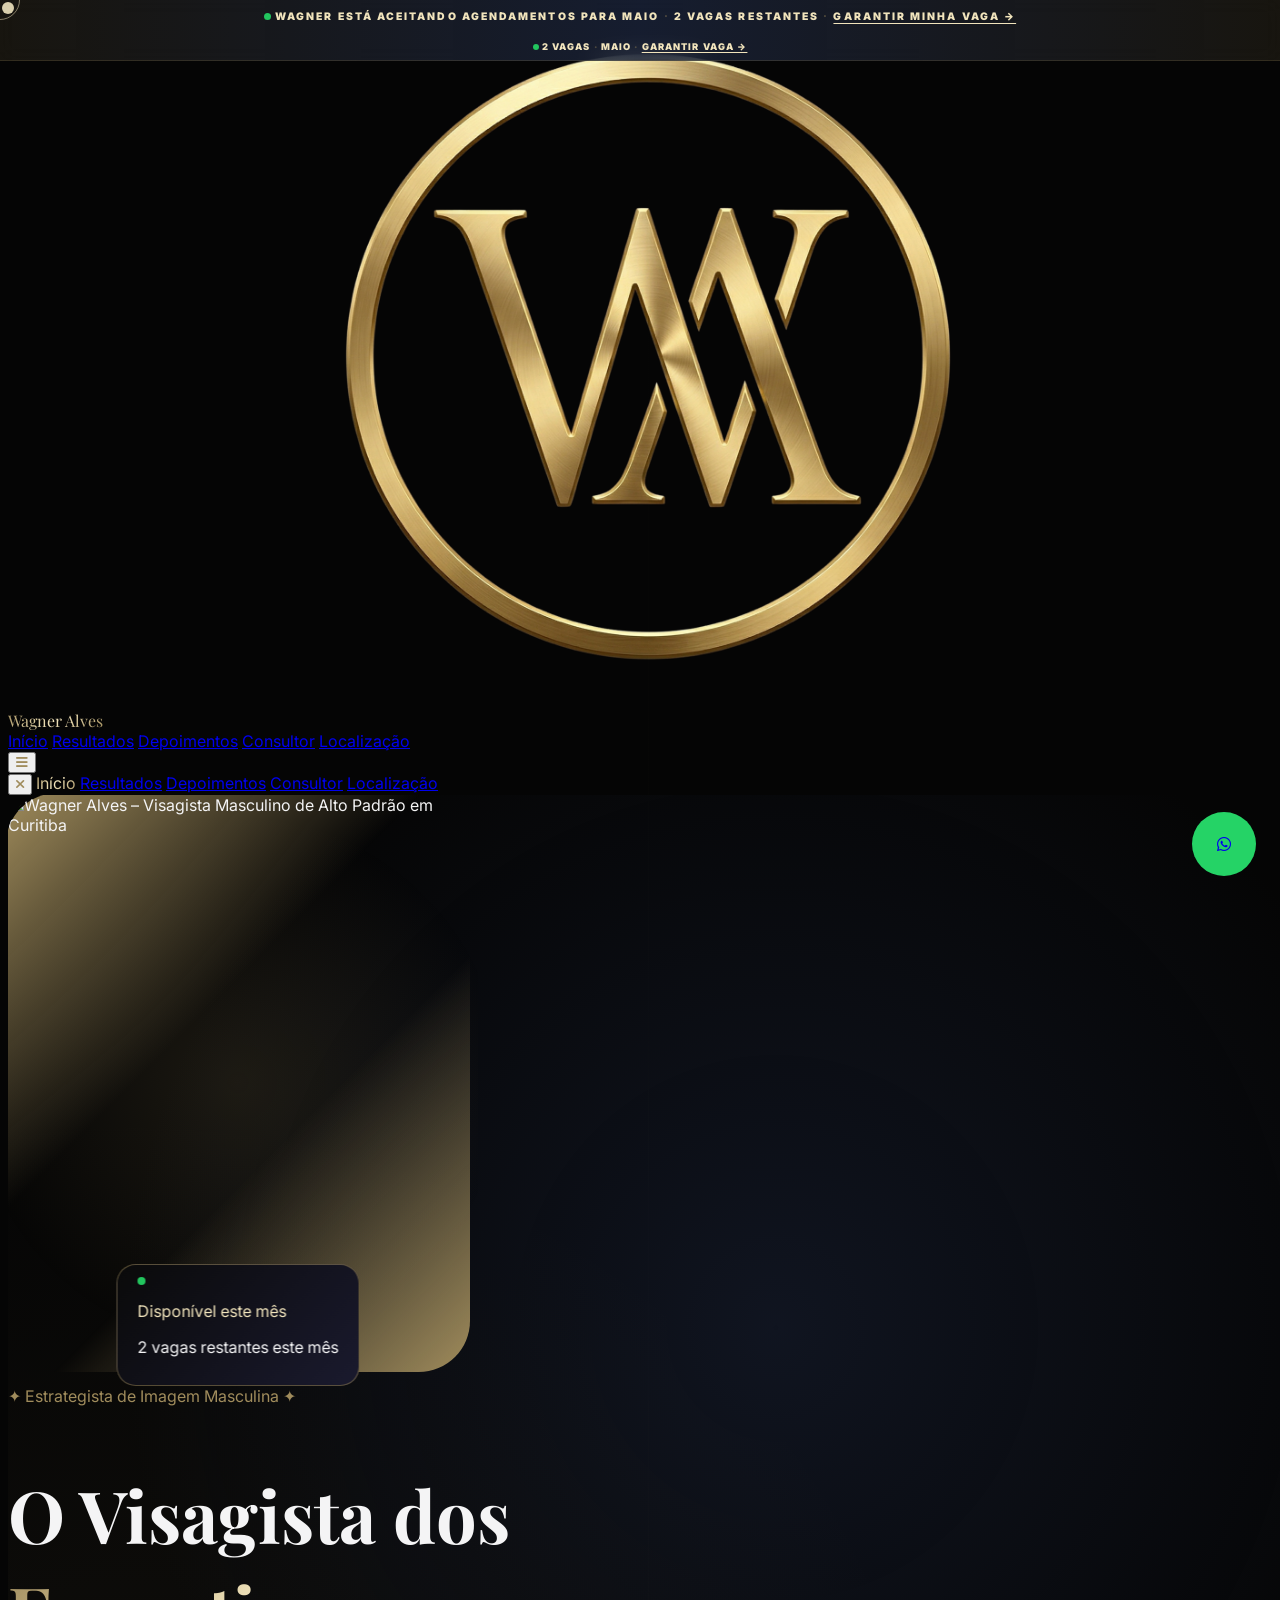
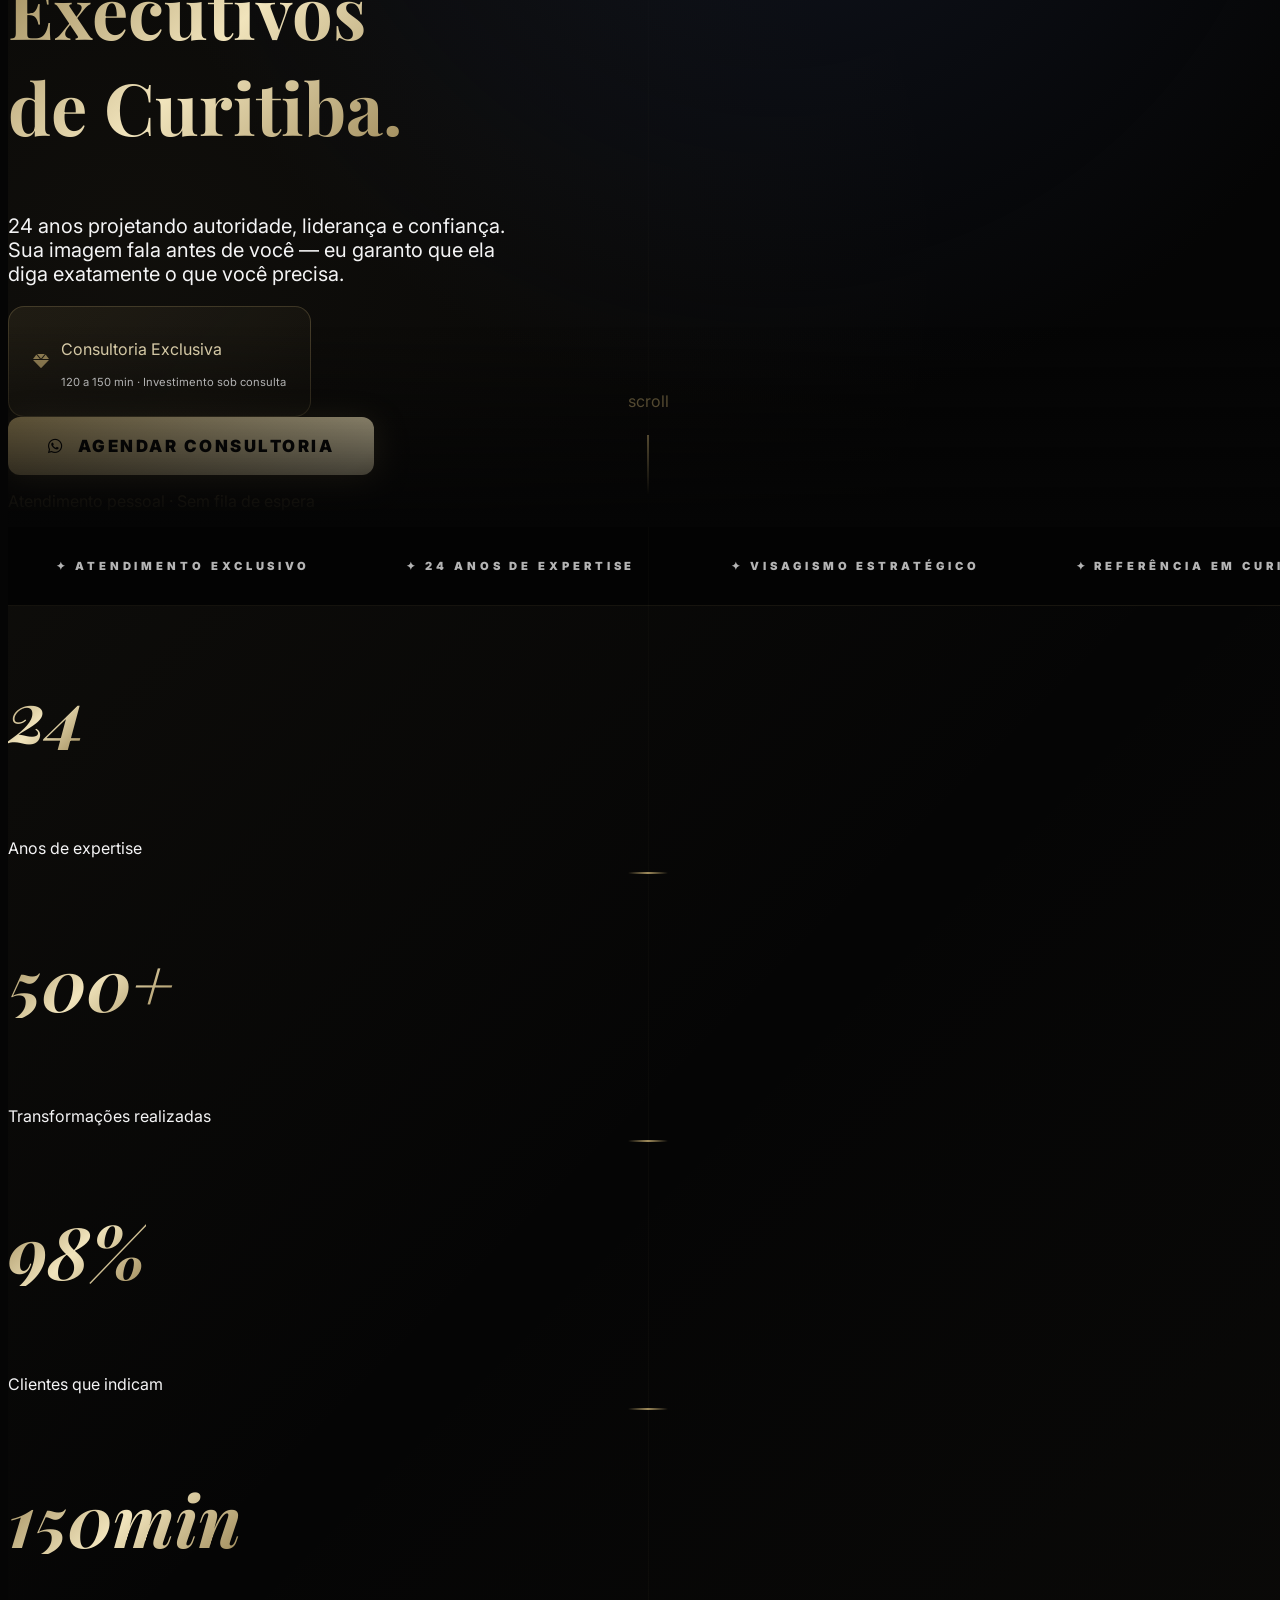
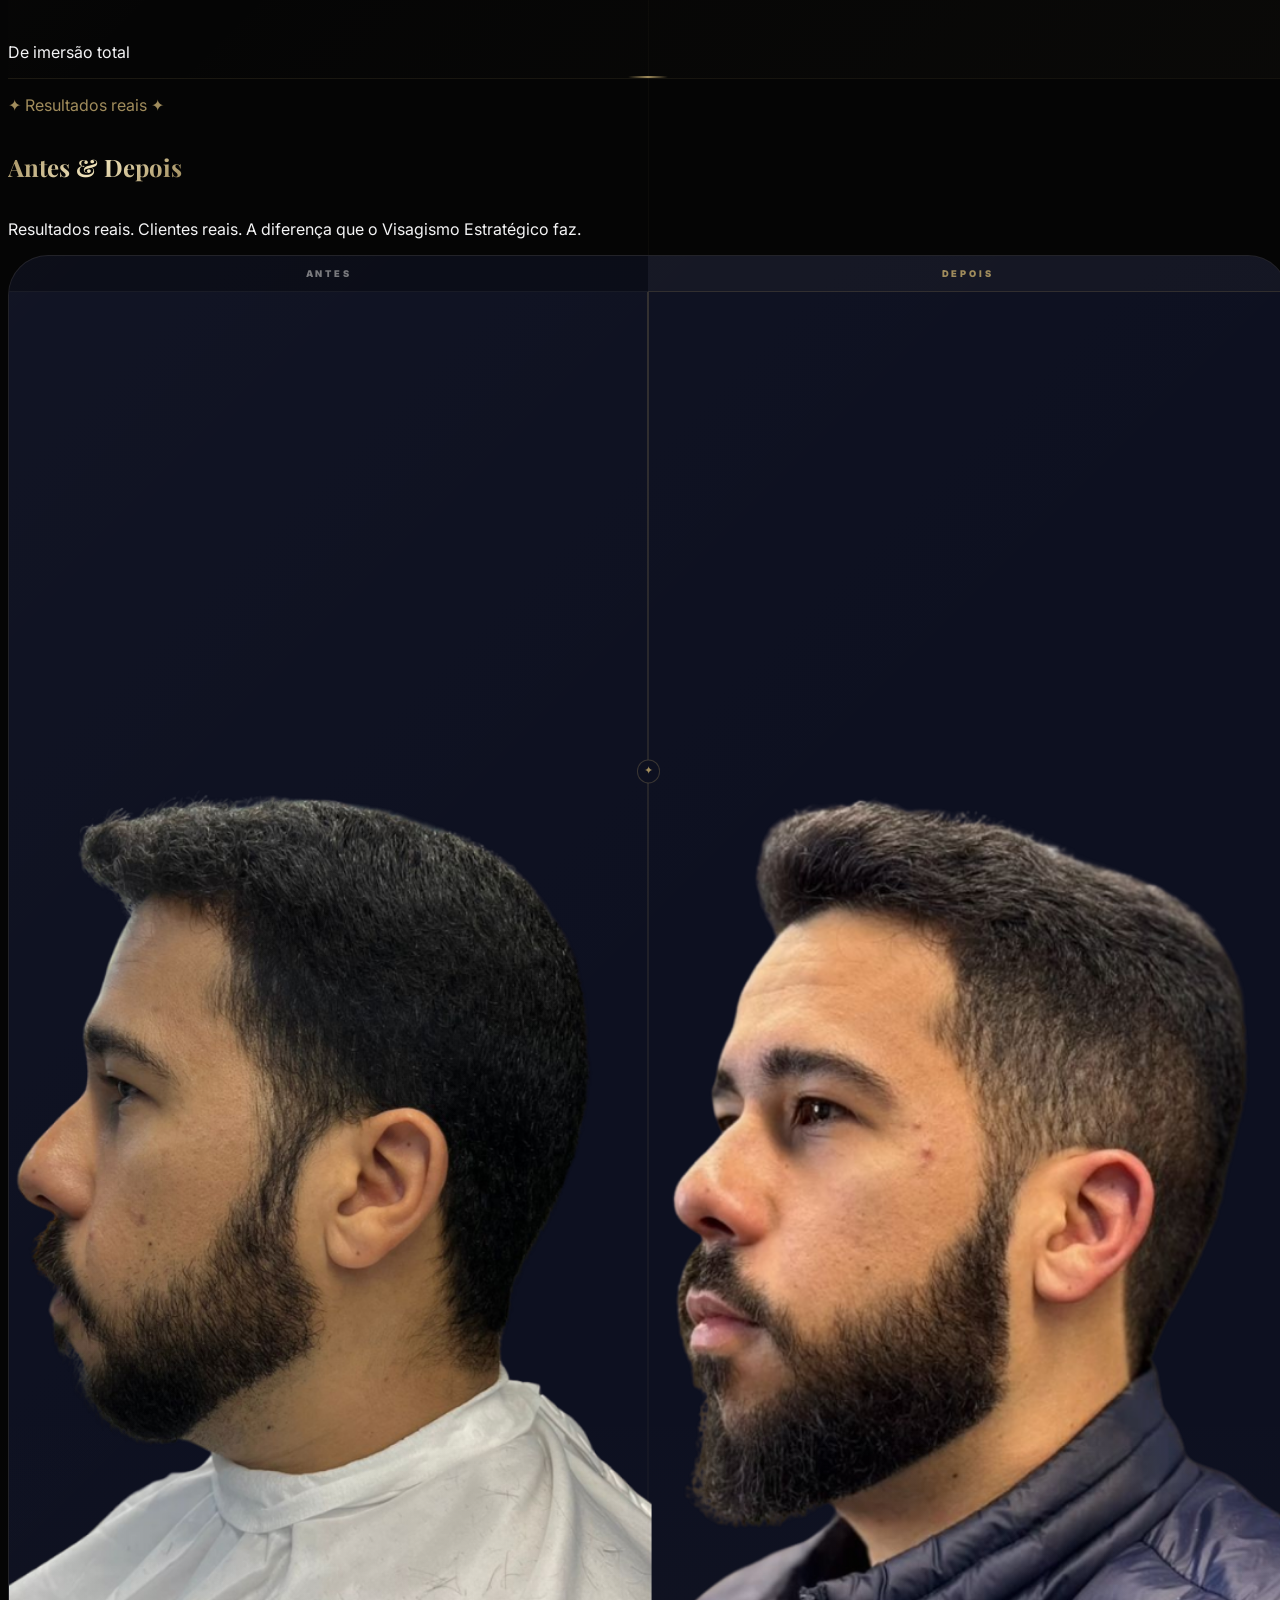
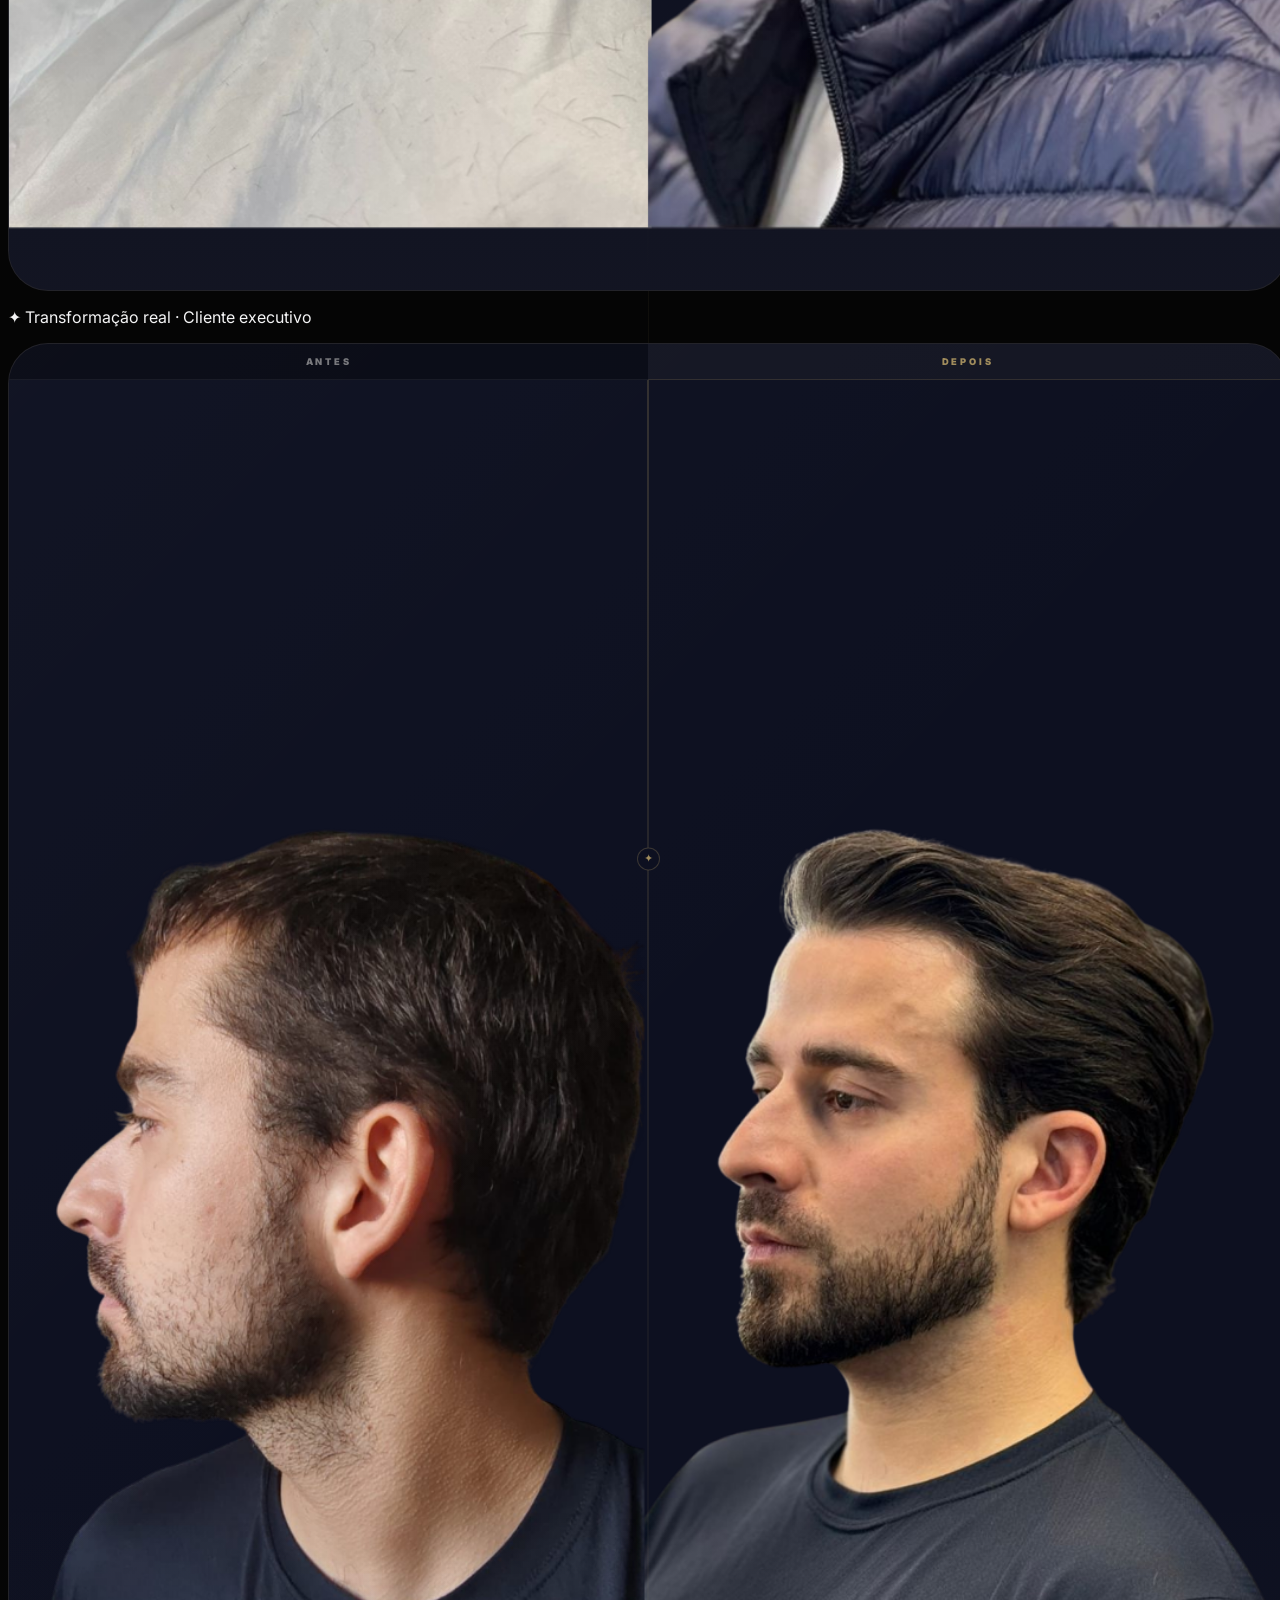
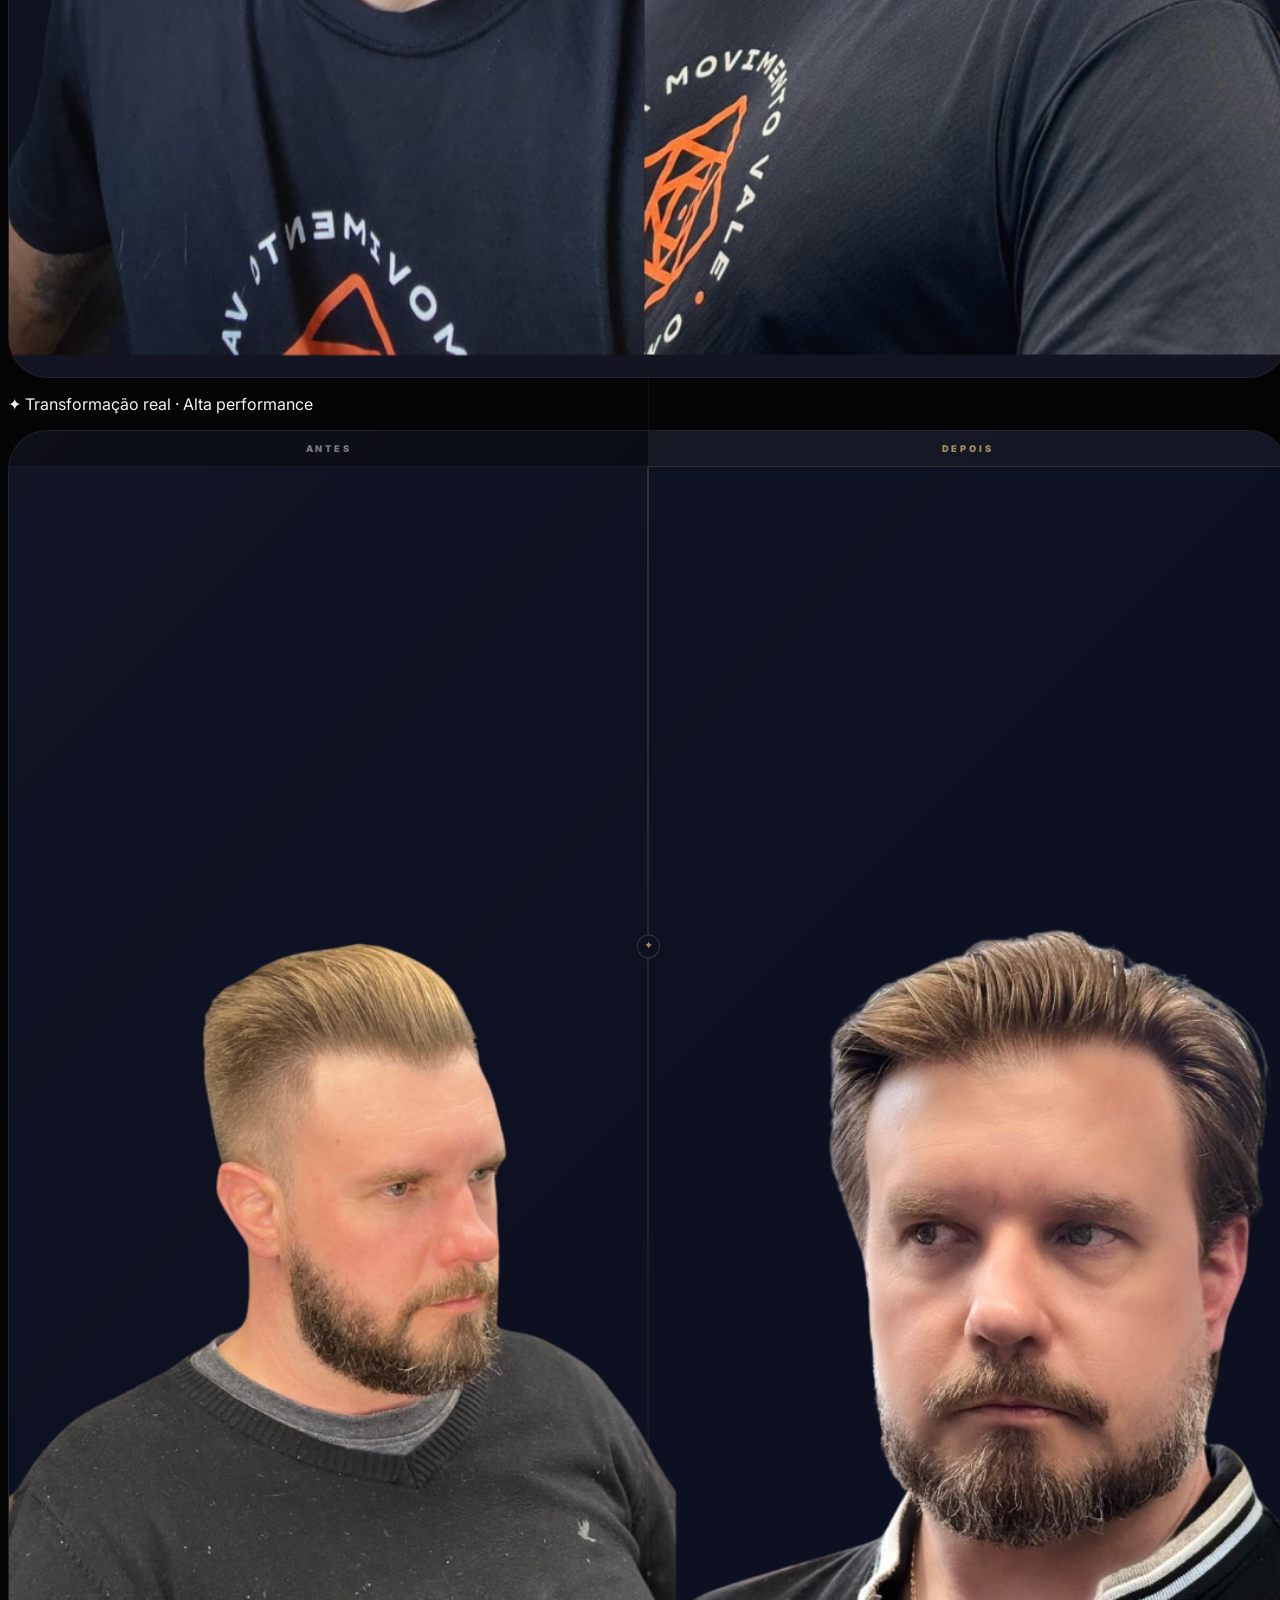
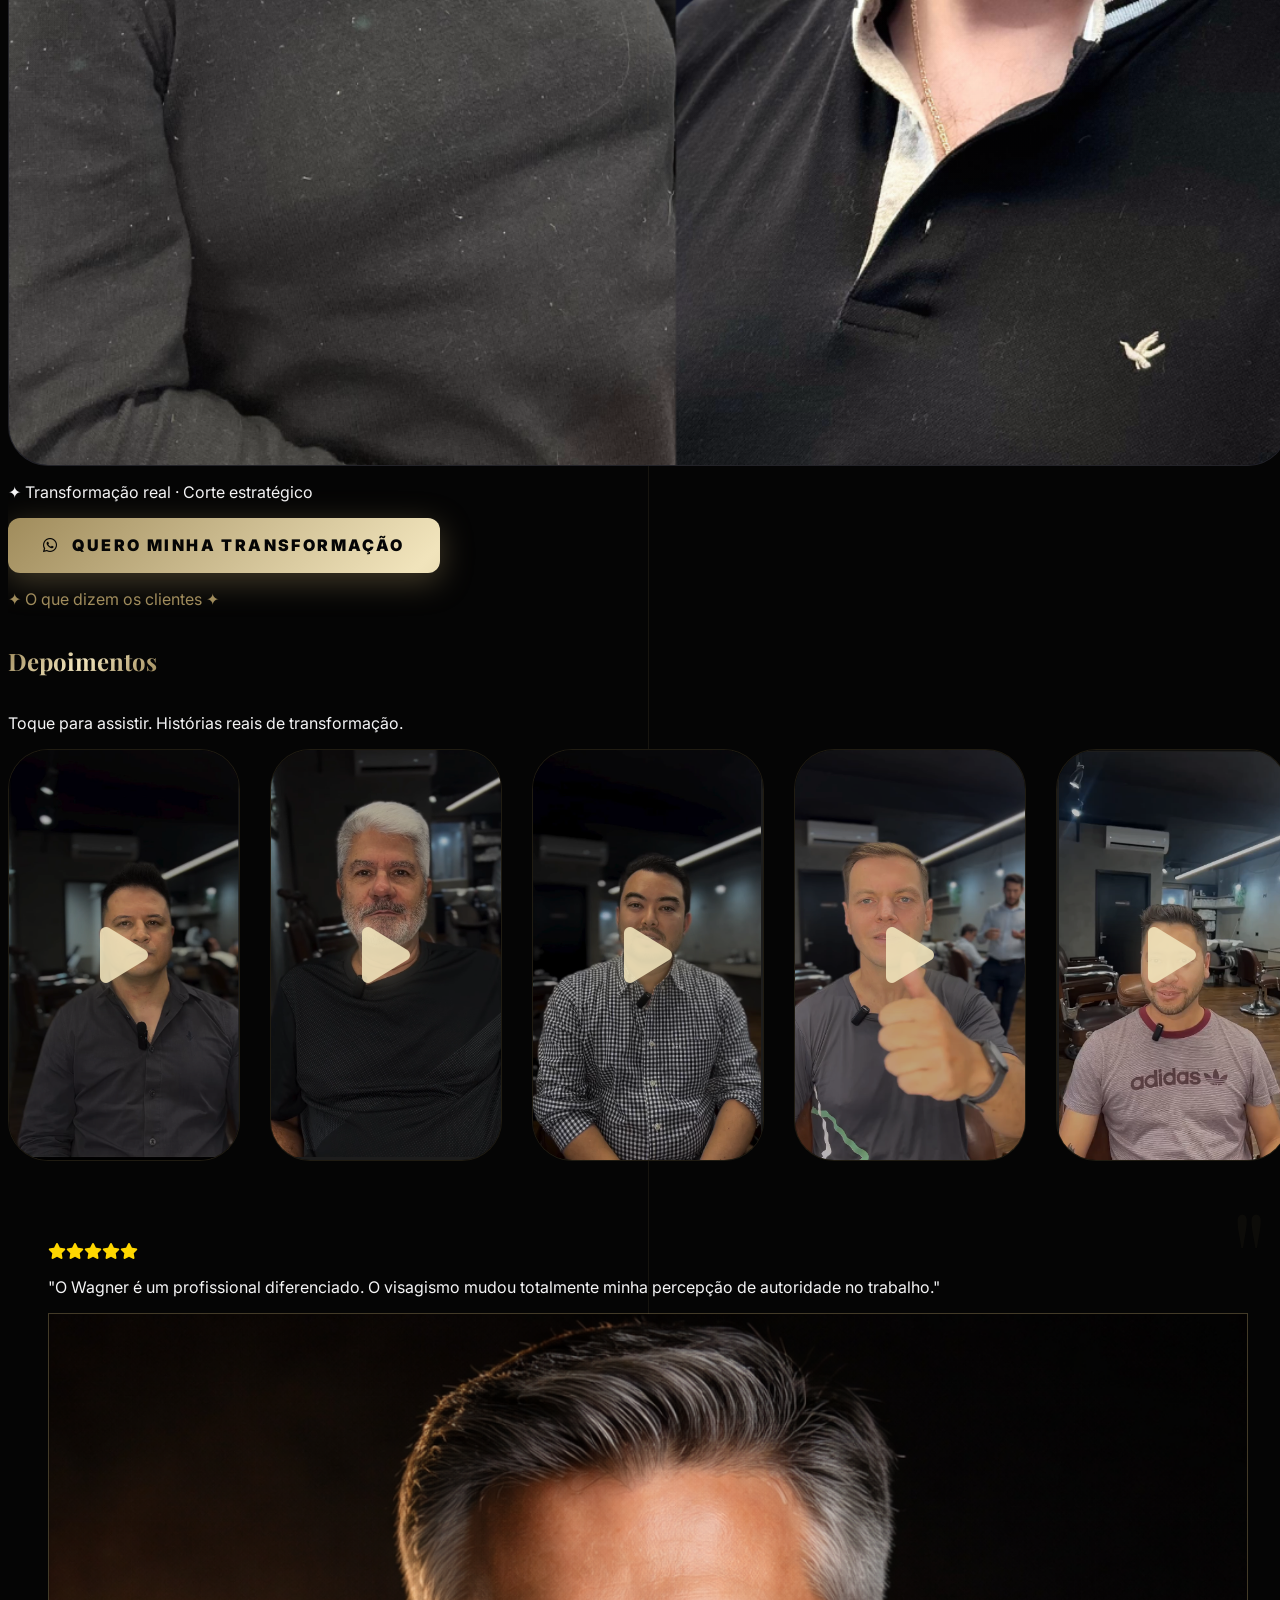
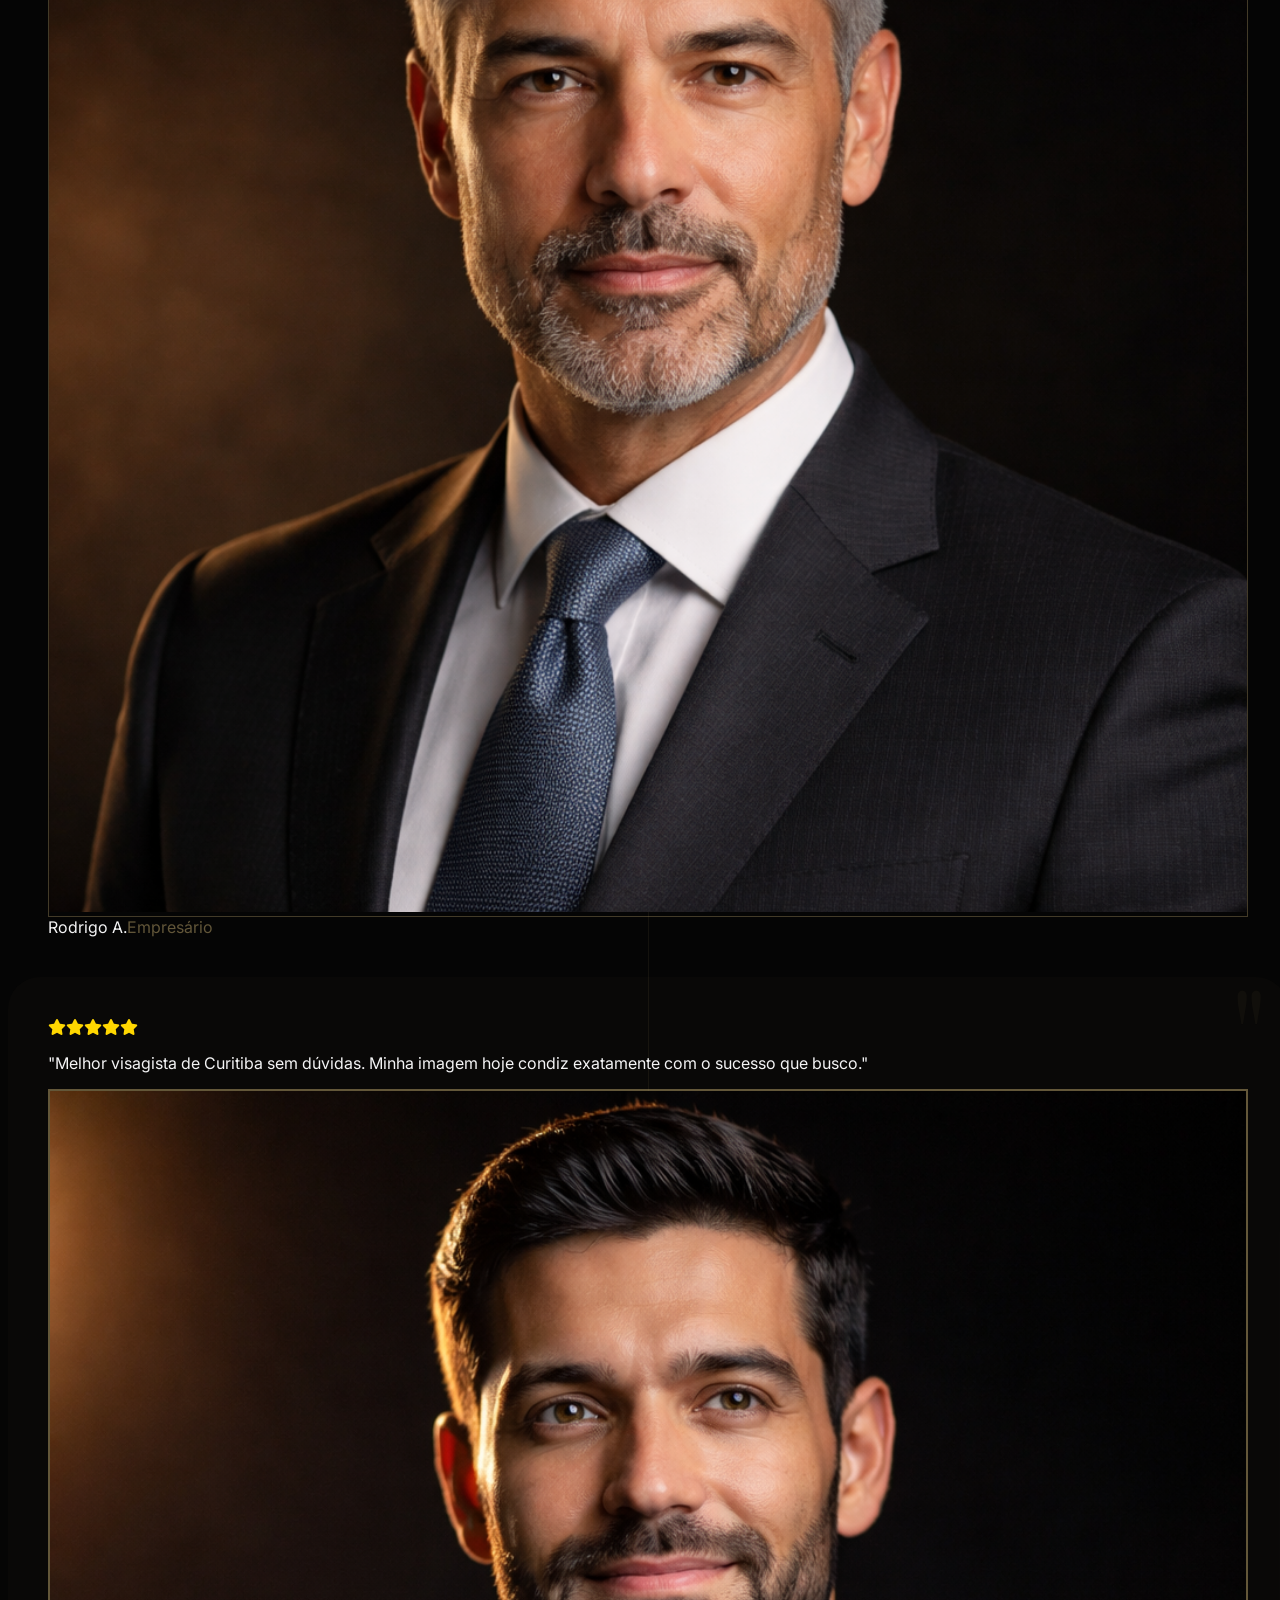
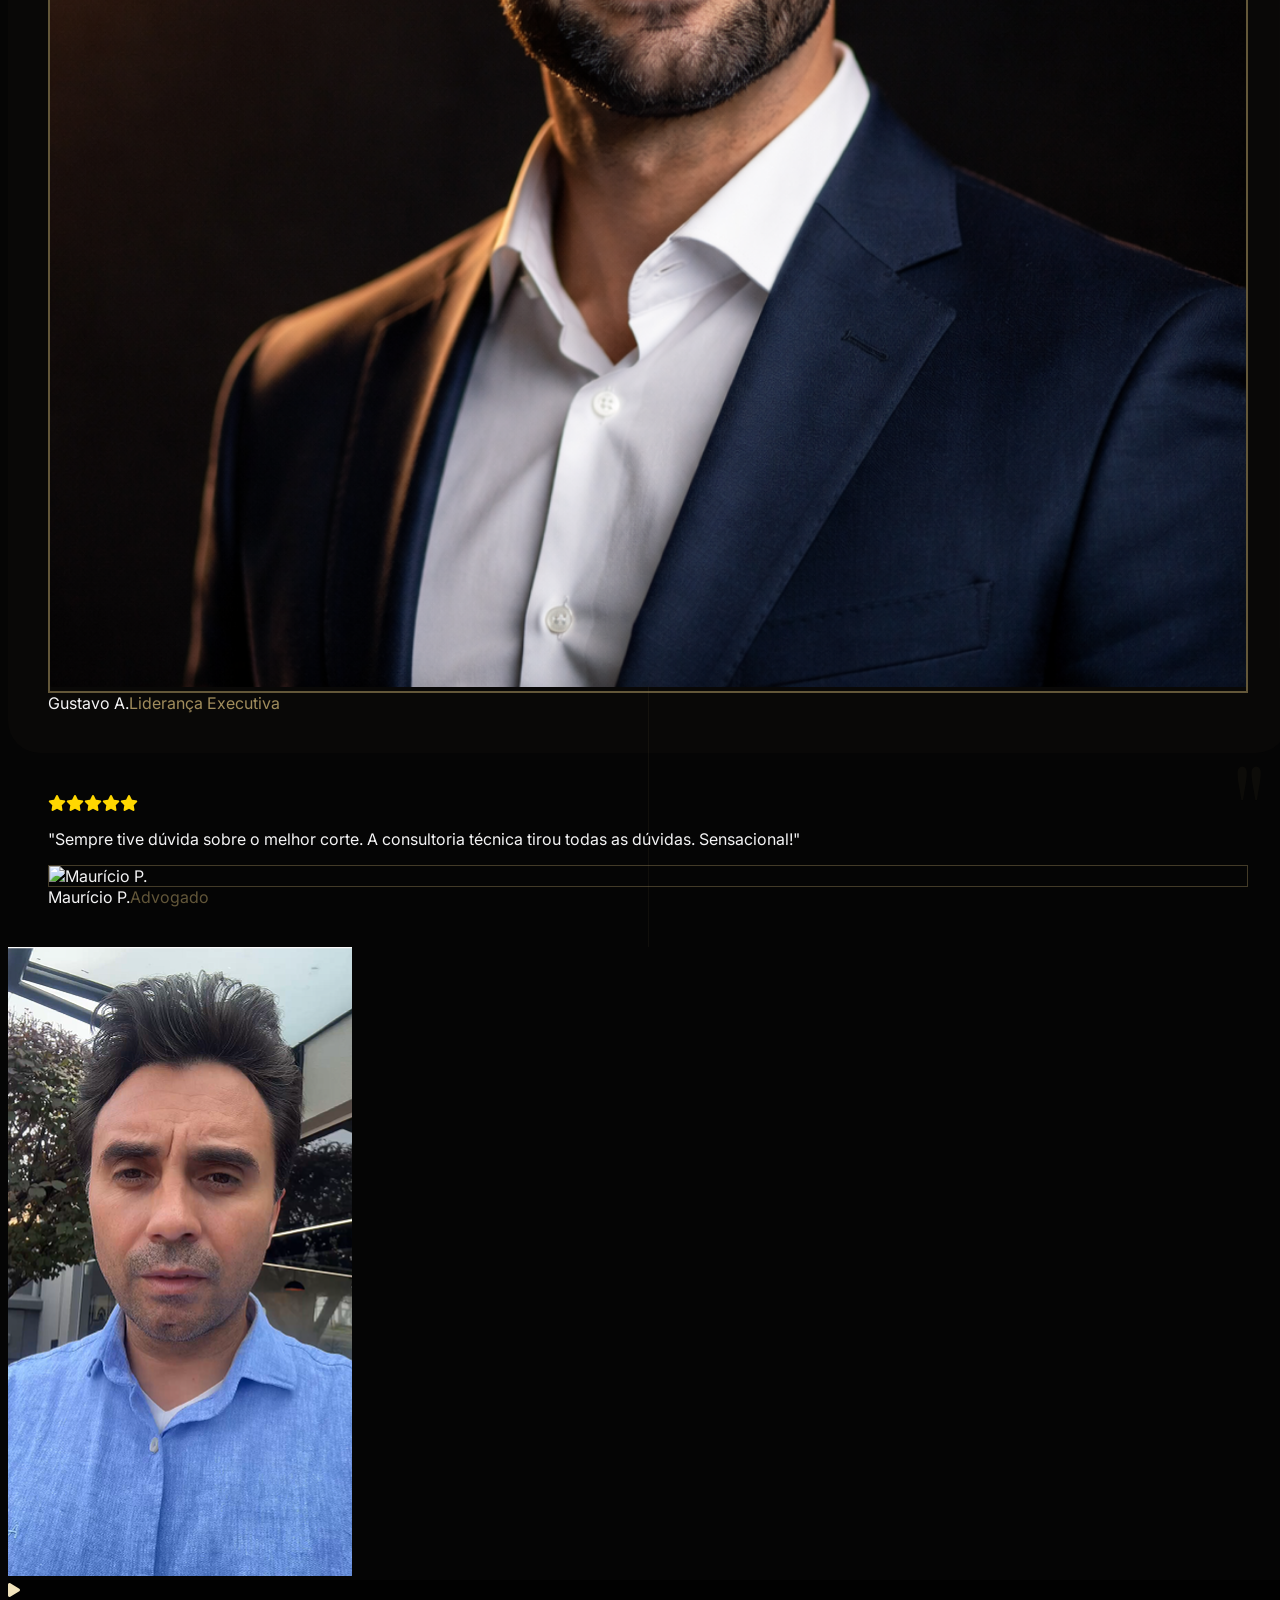
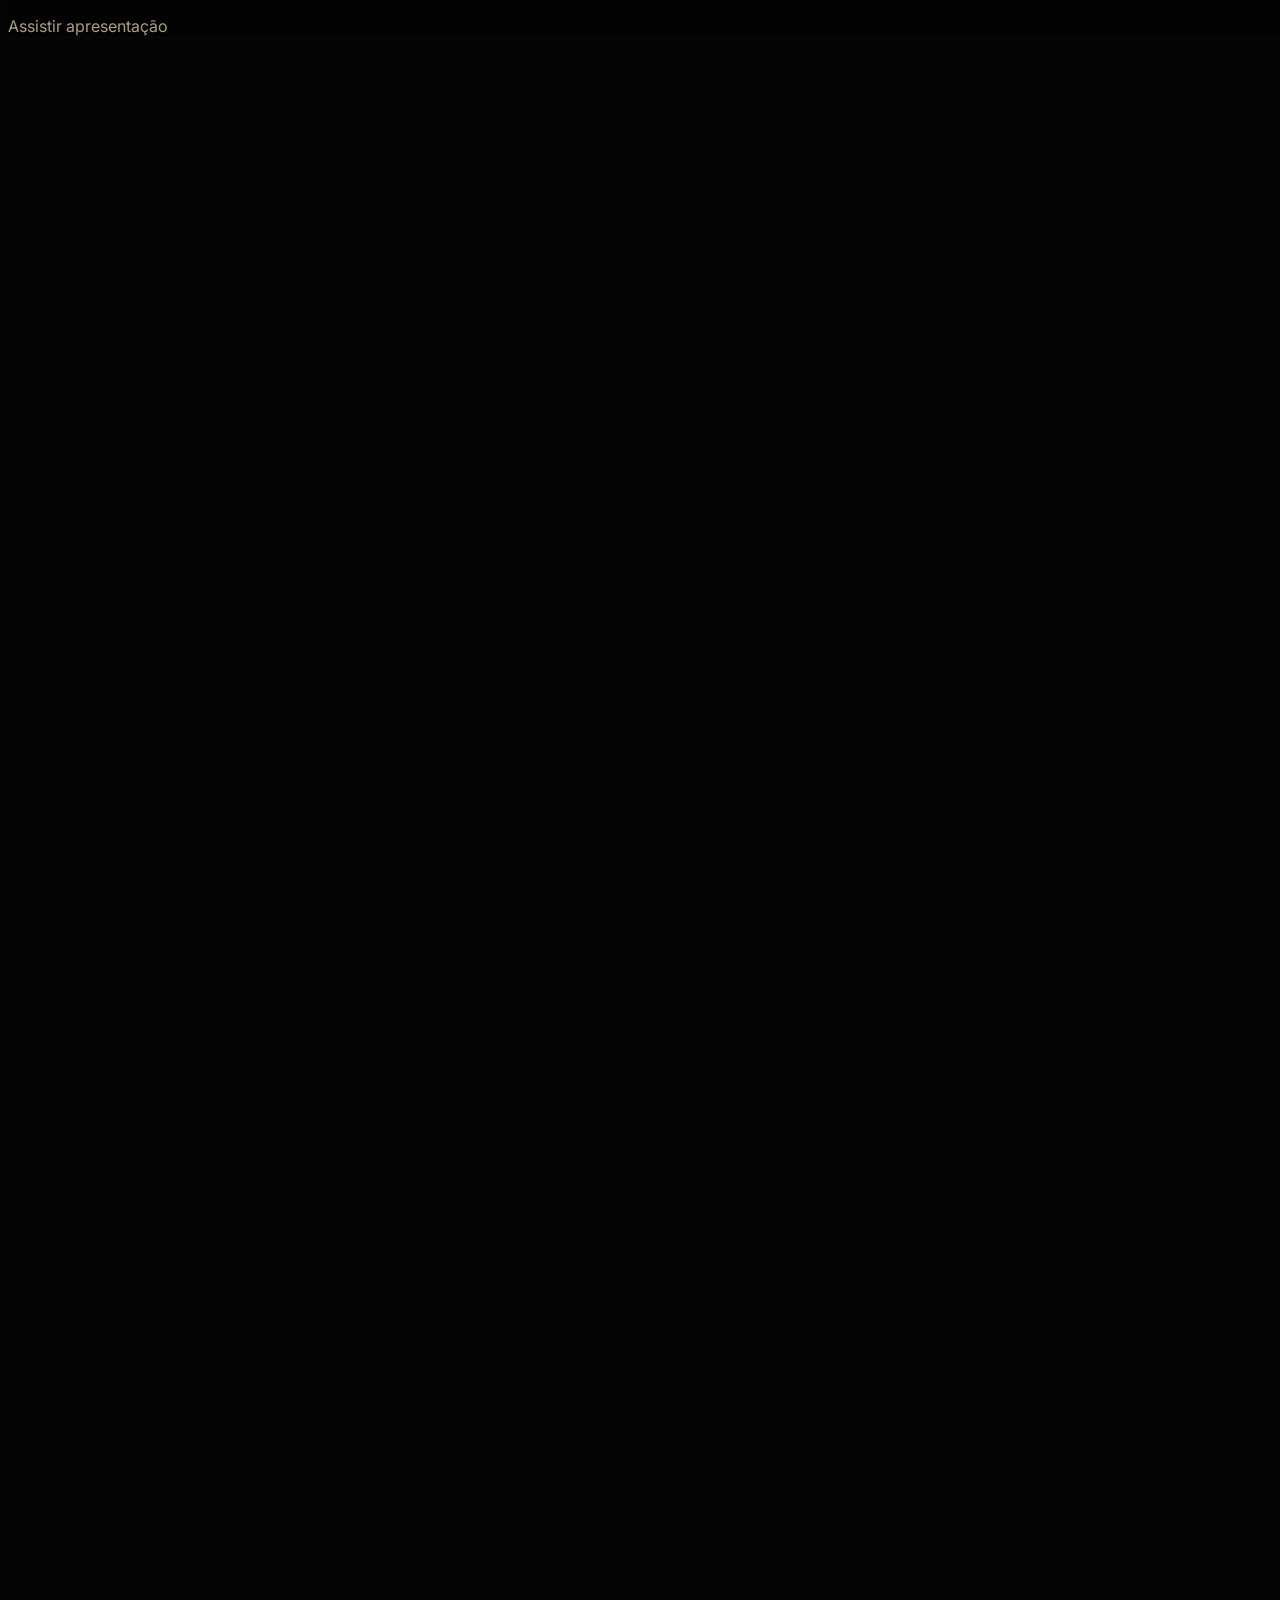
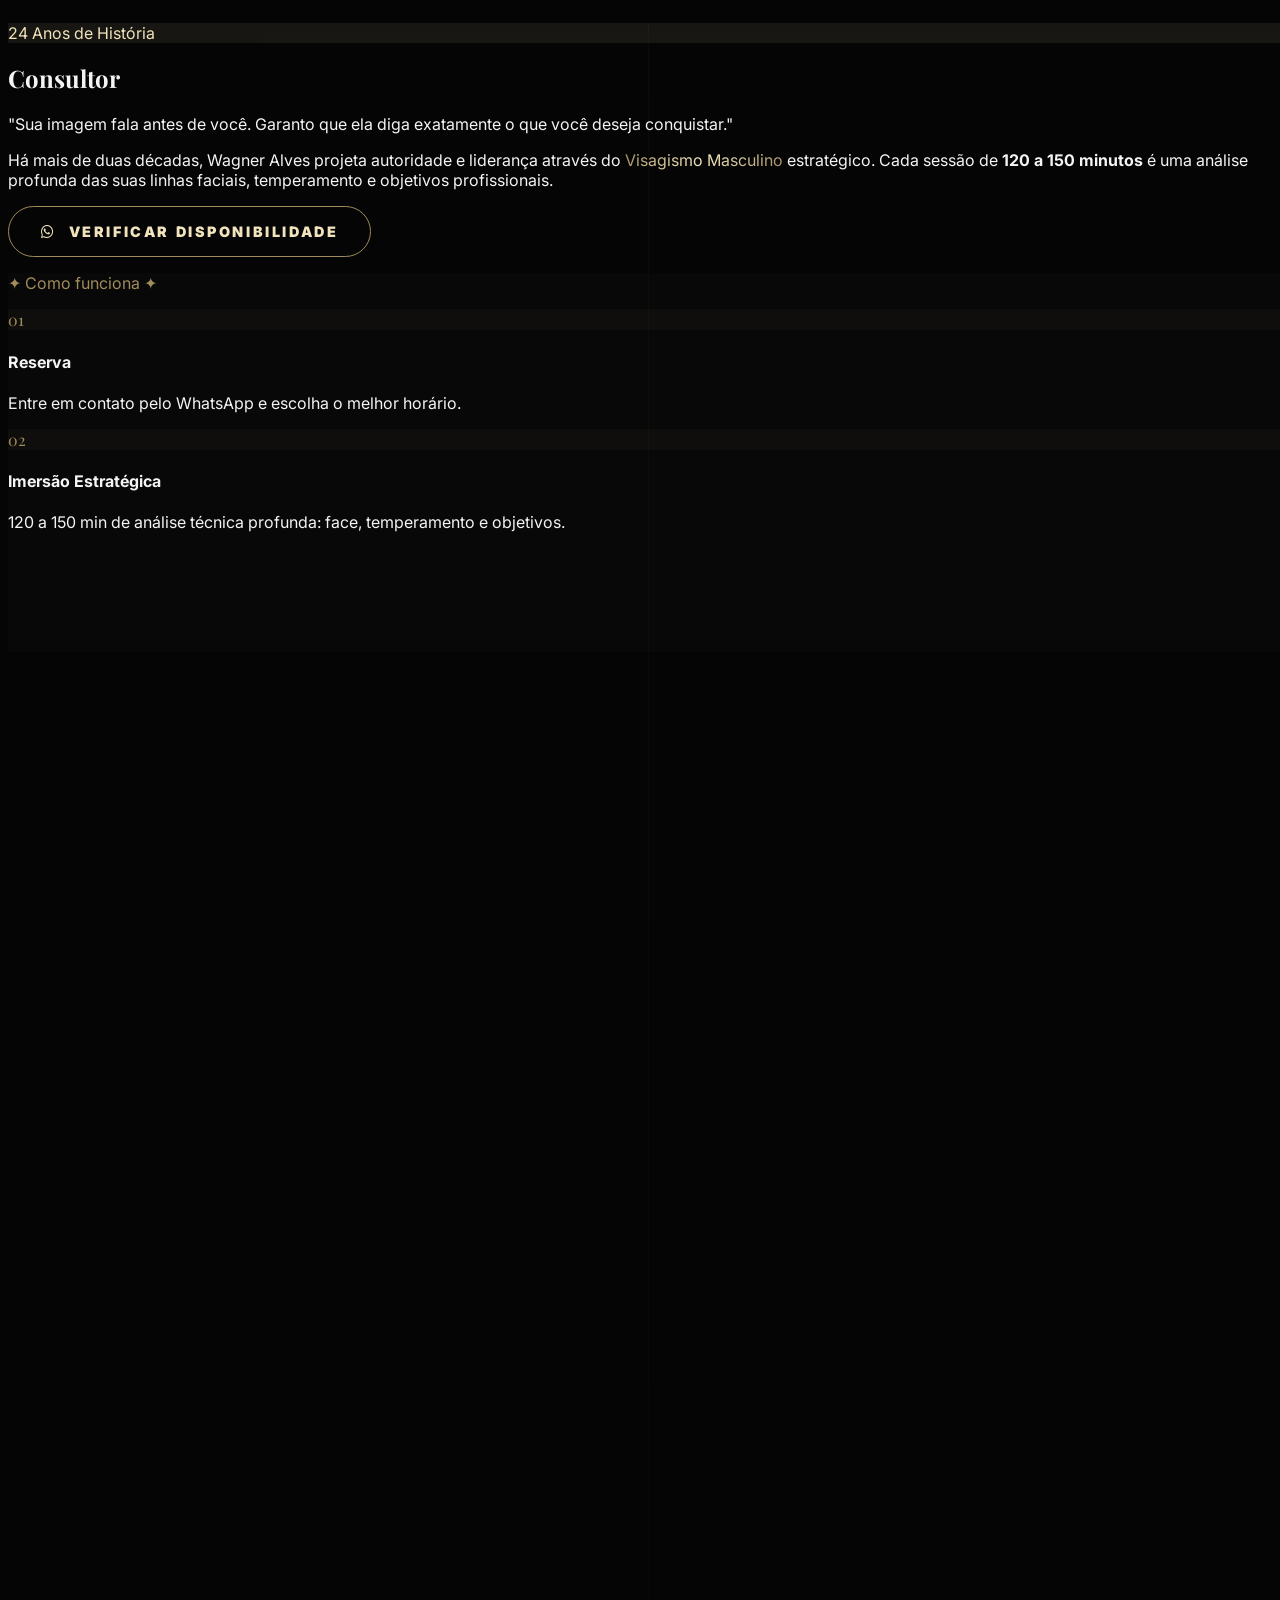
==== index.html @ 056aa9cb "Update index.html" ====
<!DOCTYPE html>
<html lang="pt-br" class="scroll-smooth">
<head>
    <meta charset="UTF-8">
    <meta name="viewport" content="width=device-width, initial-scale=1.0">
    <title>Wagner Alves | Visagista Masculino de Alto Padrão em Curitiba</title>
    <meta name="description" content="Wagner Alves – Estrategista de Imagem Masculina com 24 anos de experiência em Curitiba. Visagismo estratégico para líderes, empresários e profissionais de alta performance. Agende sua consultoria exclusiva.">
    <meta name="keywords" content="visagista Curitiba, barbearia alto padrão Curitiba, visagismo masculino, consultor de imagem masculina, barbearia executiva Curitiba, Wagner Alves visagista">
    <meta name="author" content="Wagner Alves">
    <meta name="robots" content="index, follow">
    <link rel="canonical" href="https://owagneralvessvisagista.com/">
    <meta property="og:type" content="website">
    <meta property="og:url" content="https://owagneralvessvisagista.com/">
    <meta property="og:title" content="Wagner Alves | O Visagista dos Executivos de Curitiba">
    <meta property="og:description" content="24 anos projetando autoridade e liderança através do Visagismo Masculino estratégico. Atendimento exclusivo na Barbearia Clube.">
    <meta property="og:image" content="https://owagneralvessvisagista.com/foto-wagner.jpg">
    <meta property="og:locale" content="pt_BR">
    <meta name="twitter:card" content="summary_large_image">
    <meta name="twitter:title" content="Wagner Alves | Visagista Masculino de Alto Padrão em Curitiba">
    <meta name="twitter:description" content="24 anos projetando autoridade e liderança. Agende sua consultoria exclusiva.">
    <meta name="twitter:image" content="https://owagneralvessvisagista.com/foto-wagner.jpg">
    <script type="application/ld+json">
    {"@context":"https://schema.org","@type":"LocalBusiness","name":"Wagner Alves – Estrategista de Imagem Masculina","description":"Visagismo masculino estratégico de alto padrão em Curitiba. 24 anos de experiência.","url":"https://owagneralvessvisagista.com","telephone":"+5541999682982","email":"Wagnerbarbeiro15@gmail.com","image":"https://owagneralvessvisagista.com/foto-wagner.jpg","priceRange":"$$$$","address":{"@type":"PostalAddress","streetAddress":"Av. Cândido Hartmann, 1580","addressLocality":"Curitiba","addressRegion":"PR","addressCountry":"BR"},"geo":{"@type":"GeoCoordinates","latitude":-25.4256375,"longitude":-49.2993375},"openingHours":"Mo-Sa 09:00-19:00","sameAs":["https://www.instagram.com/owagneralvess"]}
    </script>

    <!-- Google Search Console Verification -->
    <meta name="google-site-verification" content="6oo_nXLvk5dJ2_IdOEOSWthPGtRSRE5eBUeK1FFoiUU"/>

    <!-- Facebook Domain Verification -->
    <meta name="facebook-domain-verification" content="10zm0q5vvu82gncpuz379nhqudqybn"/>

    <script>
    !function(f,b,e,v,n,t,s){if(f.fbq)return;n=f.fbq=function(){n.callMethod?n.callMethod.apply(n,arguments):n.queue.push(arguments)};if(!f._fbq)f._fbq=n;n.push=n;n.loaded=!0;n.version='2.0';n.queue=[];t=b.createElement(e);t.async=!0;t.src=v;s=b.getElementsByTagName(e)[0];s.parentNode.insertBefore(t,s)}(window,document,'script','https://connect.facebook.net/en_US/fbevents.js');
    fbq('init','1456777349517939');fbq('track','PageView');
    function dispararPixelContato(){fbq('track','Contact');}
    </script>
    <noscript><img height="1" width="1" style="display:none" src="https://www.facebook.com/tr?id=1456777349517939&ev=PageView&noscript=1"/></noscript>

    <link rel="icon" type="image/png" href="./favicon.png?v=2">
    <script src="https://cdn.tailwindcss.com"></script>
    <link rel="stylesheet" href="https://cdnjs.cloudflare.com/ajax/libs/font-awesome/6.0.0/css/all.min.css">
    <link href="https://fonts.googleapis.com/css2?family=Playfair+Display:ital,wght@0,500;0,700;1,500;1,700&family=Inter:wght@300;400;600;700&display=swap" rel="stylesheet">
    <link href="https://unpkg.com/aos@2.3.1/dist/aos.css" rel="stylesheet">
    <link rel="stylesheet" href="https://cdn.jsdelivr.net/npm/swiper@11/swiper-bundle.min.css"/>

    <style>
        :root {
            --gold: #a08c5c;
            --gold-light: #f1e4bc;
            --gold-dim: rgba(160,140,92,0.15);
            --star: #FFD700;
        }

        /* ══ CORREÇÃO DEFINITIVA DE OVERFLOW HORIZONTAL ══ */
        html {
            overflow-x: hidden;
            max-width: 100%;
        }
        body {
            overflow-x: hidden;
            max-width: 100%;
            position: relative;
        }
        /* Garante box-sizing mas NÃO limita ícones/pseudo-elementos */
        *:not(i):not(.fa):not([class*="fa-"]):not(.swiper):not(.swiper-wrapper):not(.swiper-slide) {
            box-sizing: border-box;
        }
        /* Ícones Font Awesome nunca recebem max-width */
        i, [class*="fa-"], [class*="fas "], [class*="fab "] {
            max-width: none !important;
            display: inline !important;
        }

        /* ─── CURSOR DOURADO ─── */
        *, *::before, *::after { box-sizing: border-box; cursor: none !important; }
        #cursor { position: fixed; width: 12px; height: 12px; background: var(--gold-light); border-radius: 50%; pointer-events: none; z-index: 99999; transform: translate(-50%,-50%); transition: transform 0.1s, opacity 0.3s; mix-blend-mode: difference; }
        #cursor-ring { position: fixed; width: 40px; height: 40px; border: 1px solid rgba(241,228,188,0.5); border-radius: 50%; pointer-events: none; z-index: 99998; transform: translate(-50%,-50%); transition: all 0.15s ease-out; }
        #cursor-ring.hovering { transform: translate(-50%,-50%) scale(1.8); border-color: var(--gold); background: rgba(160,140,92,0.08); }
        @media (hover: none) { #cursor, #cursor-ring { display: none; } *, *::before, *::after { cursor: auto !important; } }

        /* ─── BASE ─── */
        html { scroll-behavior: smooth; }
        body {
            font-family: 'Inter', sans-serif;
            background-color: #050505;
            color: #f4f4f5;
            overflow-x: hidden;
            max-width: 100vw;
            width: 100%;
        }
        body::before {
            content: "";
            position: fixed; top: 0; left: 0; width: 100%; height: 100%;
            background-image: url('https://grainy-gradients.vercel.app/noise.svg');
            opacity: 0.025; pointer-events: none; z-index: 9999;
        }

        /* ─── TIPOGRAFIA ─── */
        h1, h2, h3, .serif { font-family: 'Playfair Display', serif; }
        .gold-gradient-text {
            background: linear-gradient(135deg, var(--gold) 0%, var(--gold-light) 50%, var(--gold) 100%);
            -webkit-background-clip: text; -webkit-text-fill-color: transparent;
            background-clip: text; display: inline-block;
        }

        /* ─── HERO CINEMATIC ─── */
        #inicio {
            position: relative;
            min-height: 100vh;
            background: radial-gradient(ellipse at 60% 40%, rgba(26,35,58,0.5) 0%, transparent 60%),
                        radial-gradient(ellipse at 10% 80%, rgba(160,140,92,0.07) 0%, transparent 50%);
            overflow: hidden;
        }
        #inicio::after {
            content: '';
            position: absolute; bottom: 0; left: 0; right: 0; height: 200px;
            background: linear-gradient(to bottom, transparent, #050505);
            pointer-events: none;
        }

        /* Linhas decorativas cinematográficas */
        .cinematic-lines { position: absolute; inset: 0; pointer-events: none; overflow: hidden; }
        .cinematic-lines::before {
            content: '';
            position: absolute; top: 0; left: 50%; width: 1px; height: 100%;
            background: linear-gradient(to bottom, transparent, rgba(160,140,92,0.12), transparent);
            animation: lineDown 3s ease-in-out infinite;
        }
        @keyframes lineDown { 0%,100% { opacity: 0.3; } 50% { opacity: 1; } }

        /* Partículas flutuantes */
        .particle {
            position: absolute; width: 2px; height: 2px;
            background: var(--gold-light); border-radius: 50%;
            opacity: 0; animation: floatUp 8s infinite;
        }
        @keyframes floatUp {
            0% { transform: translateY(100vh) translateX(0); opacity: 0; }
            10% { opacity: 0.6; }
            90% { opacity: 0.3; }
            100% { transform: translateY(-20vh) translateX(30px); opacity: 0; }
        }

        /* ─── FOTO HERO ─── */
        .hero-img-wrap {
            position: relative;
        }
        .hero-img-wrap::before {
            content: '';
            position: absolute; inset: -2px;
            background: linear-gradient(135deg, var(--gold), transparent 40%, transparent 60%, var(--gold));
            border-radius: 3.2rem;
            animation: borderPulse 4s ease-in-out infinite;
            z-index: 0;
        }
        .hero-img-wrap::after {
            content: '';
            position: absolute; inset: -10px;
            background: radial-gradient(circle, rgba(160,140,92,0.15) 0%, transparent 70%);
            z-index: -1;
            animation: glowPulse 3s ease-in-out infinite;
            overflow: hidden;
        }
        @keyframes borderPulse { 0%,100% { opacity: 0.5; } 50% { opacity: 1; } }
        @keyframes glowPulse { 0%,100% { transform: scale(1); opacity: 0.5; } 50% { transform: scale(1.05); opacity: 1; } }
        .hero-img-wrap img { position: relative; z-index: 1; border-radius: 3rem; display: block; }

        /* Selo flutuante na foto */
        .hero-badge {
            position: absolute; bottom: -16px; left: 50%; transform: translateX(-50%); z-index: 10;
            background: linear-gradient(135deg, #0a0a0a, #1a1a2e);
            border: 1px solid rgba(160,140,92,0.5);
            border-radius: 1.2rem;
            padding: 12px 20px;
            backdrop-filter: blur(20px);
            animation: badgeFloat 4s ease-in-out infinite;
            white-space: nowrap;
        }
        @keyframes badgeFloat { 0%,100% { transform: translateY(0); } 50% { transform: translateY(-6px); } }

        /* ─── ANIMAÇÃO TEXTO HERO ─── */
        .hero-text-reveal {
            opacity: 0;
            transform: translateY(30px);
            animation: revealUp 1s cubic-bezier(0.16, 1, 0.3, 1) forwards;
        }
        .delay-1 { animation-delay: 0.2s; }
        .delay-2 { animation-delay: 0.4s; }
        .delay-3 { animation-delay: 0.6s; }
        .delay-4 { animation-delay: 0.8s; }
        .delay-5 { animation-delay: 1s; }
        @keyframes revealUp { to { opacity: 1; transform: translateY(0); } }

        /* ─── BOTÕES — cada um único ─── */

        /* Remover estilo genérico antigo */
        .wa-pulse { animation: pulse-gold 2s infinite; }
        @keyframes pulse-gold { 0% { box-shadow: 0 0 0 0 rgba(160,140,92,0.7); } 70% { box-shadow: 0 0 0 15px rgba(160,140,92,0); } 100% { box-shadow: 0 0 0 0 rgba(160,140,92,0); } }

        /* ── BTN 1: Hero "Agendar Consultoria" — dourado sólido, cinematográfico ── */
        .btn-hero {
            display: inline-flex; align-items: center; gap: 12px;
            background: linear-gradient(135deg, #a08c5c 0%, #f1e4bc 50%, #a08c5c 100%);
            background-size: 200% auto;
            color: #050505;
            border: none;
            padding: 1.2rem 2.5rem;
            border-radius: 0.75rem;
            font-weight: 900; font-size: 1.05rem;
            text-transform: uppercase; letter-spacing: 0.15em;
            text-decoration: none;
            transition: all 0.5s cubic-bezier(0.16,1,0.3,1);
            position: relative; overflow: hidden;
            box-shadow: 0 8px 32px rgba(160,140,92,0.35);
        }
        .btn-hero:hover {
            background-position: right center;
            transform: translateY(-4px);
            box-shadow: 0 20px 50px rgba(160,140,92,0.5);
            color: #050505;
        }
        .btn-hero::after {
            content: '';
            position: absolute; inset: 0;
            background: linear-gradient(90deg, transparent 0%, rgba(255,255,255,0.3) 50%, transparent 100%);
            transform: translateX(-100%);
            transition: transform 0.6s;
        }
        .btn-hero:hover::after { transform: translateX(100%); }

        /* ── BTN 2: "Verificar Disponibilidade" — contorno dourado, ghost elegante ── */
        .btn-ghost-gold {
            display: inline-flex; align-items: center; gap: 12px;
            background: transparent;
            color: var(--gold-light);
            border: 1.5px solid var(--gold);
            padding: 1rem 2rem;
            border-radius: 2rem;
            font-weight: 900; font-size: 0.9rem;
            text-transform: uppercase; letter-spacing: 0.18em;
            text-decoration: none;
            transition: all 0.4s cubic-bezier(0.16,1,0.3,1);
            position: relative; overflow: hidden;
        }
        .btn-ghost-gold::before {
            content: '';
            position: absolute; inset: 0;
            background: linear-gradient(135deg, rgba(160,140,92,0.12), rgba(160,140,92,0.05));
            transform: scaleX(0); transform-origin: left;
            transition: transform 0.4s cubic-bezier(0.16,1,0.3,1);
        }
        .btn-ghost-gold:hover { border-color: var(--gold-light); color: white; transform: translateY(-3px); box-shadow: 0 12px 30px rgba(160,140,92,0.2); }
        .btn-ghost-gold:hover::before { transform: scaleX(1); }

        /* ── BTN 3: "Quero minha transformação" — dourado pulsante ── */
        .btn-navy {
            display: inline-flex; align-items: center; gap: 12px;
            background: linear-gradient(135deg, #a08c5c 0%, #f1e4bc 50%, #a08c5c 100%);
            background-size: 200% auto;
            color: #050505;
            border: none;
            padding: 1.1rem 2.2rem;
            border-radius: 0.75rem;
            font-weight: 900; font-size: 1rem;
            text-transform: uppercase; letter-spacing: 0.15em;
            text-decoration: none;
            position: relative; overflow: hidden;
            animation: btnGoldPulse 2.5s ease-in-out infinite;
            box-shadow: 0 8px 32px rgba(160,140,92,0.4);
            transition: all 0.4s cubic-bezier(0.16,1,0.3,1);
        }
        @keyframes btnGoldPulse {
            0%, 100% { box-shadow: 0 8px 32px rgba(160,140,92,0.4), 0 0 0 0 rgba(160,140,92,0.5); }
            50% { box-shadow: 0 8px 40px rgba(160,140,92,0.6), 0 0 0 12px rgba(160,140,92,0); }
        }
        .btn-navy::after {
            content: '';
            position: absolute; inset: 0;
            background: linear-gradient(90deg, transparent 0%, rgba(255,255,255,0.25) 50%, transparent 100%);
            transform: translateX(-100%);
            animation: btnShine 2.5s ease-in-out infinite;
        }
        @keyframes btnShine {
            0%, 40% { transform: translateX(-100%); }
            60%, 100% { transform: translateX(100%); }
        }
        .btn-navy:hover {
            background-position: right center;
            transform: translateY(-4px) scale(1.02);
            box-shadow: 0 20px 50px rgba(160,140,92,0.55);
            color: #050505;
        }

        /* ── BTN 4: "Quero essa transformação" — ouro invertido com bordas arredondadas ── */
        .btn-gold-outline-pill {
            display: inline-flex; align-items: center; gap: 12px;
            background: rgba(160,140,92,0.08);
            color: var(--gold-light);
            border: 1px solid rgba(160,140,92,0.5);
            padding: 1.1rem 2.5rem;
            border-radius: 999px;
            font-weight: 900; font-size: 1rem;
            text-transform: uppercase; letter-spacing: 0.18em;
            text-decoration: none;
            transition: all 0.4s cubic-bezier(0.16,1,0.3,1);
            backdrop-filter: blur(10px);
            position: relative; overflow: hidden;
        }
        .btn-gold-outline-pill::after {
            content: '';
            position: absolute; bottom: 0; left: 50%; transform: translateX(-50%);
            width: 0; height: 2px;
            background: linear-gradient(90deg, transparent, var(--gold-light), transparent);
            transition: width 0.4s;
        }
        .btn-gold-outline-pill:hover { background: rgba(160,140,92,0.18); border-color: var(--gold-light); color: white; transform: translateY(-3px) scale(1.02); box-shadow: 0 16px 40px rgba(160,140,92,0.2); }
        .btn-gold-outline-pill:hover::after { width: 80%; }

        /* ── BTN 5: "Agendar Agora" — full width, dark glass ── */
        .btn-glass-full {
            display: flex; align-items: center; justify-content: center; gap: 12px;
            width: 100%;
            background: rgba(160,140,92,0.1);
            color: var(--gold-light);
            border: 1px solid rgba(160,140,92,0.35);
            padding: 1.2rem 2rem;
            border-radius: 1rem;
            font-weight: 900; font-size: 1rem;
            text-transform: uppercase; letter-spacing: 0.15em;
            text-decoration: none;
            transition: all 0.4s;
            backdrop-filter: blur(20px);
            position: relative; overflow: hidden;
        }
        .btn-glass-full::before {
            content: '';
            position: absolute; left: 0; top: 0; bottom: 0; width: 4px;
            background: linear-gradient(to bottom, transparent, var(--gold), transparent);
            transition: width 0.4s;
        }
        .btn-glass-full:hover { background: rgba(160,140,92,0.18); border-color: var(--gold); color: white; transform: translateY(-2px); box-shadow: 0 12px 30px rgba(0,0,0,0.4); }
        .btn-glass-full:hover::before { width: 100%; opacity: 0.05; }

        /* ── BTN antigo removido — mantido para não quebrar nada ── */
        .btn-premium {
            background: rgba(26,35,58,0.8); backdrop-filter: blur(10px);
            color: var(--gold-light); border: 1px solid rgba(160,140,92,0.4);
            transition: all 0.4s; text-decoration: none;
        }
        .btn-premium:hover { transform: translateY(-3px); border-color: var(--gold-light); }

        /* ─── MARQUEE ─── */
        .marquee-container { display: flex; overflow: hidden; width: 100%; padding: 2rem 0; border-y: 1px solid rgba(255,255,255,0.06); background: rgba(0,0,0,0.3); }
        .logos-slide { display: flex; white-space: nowrap; animation: slide 40s infinite linear; }
        .logos-slide span { color: #ffffff !important; opacity: 0.7; font-weight: 900; text-transform: uppercase; letter-spacing: 0.35em; margin: 0 3rem; font-size: 0.7rem; }
        @keyframes slide { from { transform: translateX(0); } to { transform: translateX(-50%); } }

        /* ─── SEÇÃO NÚMEROS ─── */
        .stats-section { background: linear-gradient(135deg, rgba(160,140,92,0.05) 0%, rgba(0,0,0,0) 50%, rgba(160,140,92,0.03) 100%); border-top: 1px solid rgba(160,140,92,0.1); border-bottom: 1px solid rgba(160,140,92,0.1); }
        .stat-number { font-family: 'Playfair Display', serif; font-size: clamp(2.5rem, 6vw, 4.5rem); font-weight: 700; font-style: italic; line-height: 1; }
        .stat-card { position: relative; overflow: hidden; }
        .stat-card::after { content: ''; position: absolute; bottom: 0; left: 50%; transform: translateX(-50%); width: 40px; height: 2px; background: linear-gradient(90deg, transparent, var(--gold), transparent); }

        /* ─── CONTADOR DE VAGAS ─── */
        .vagas-banner {
            background: linear-gradient(135deg, rgba(160,140,92,0.08), rgba(26,35,58,0.5));
            border: 1px solid rgba(160,140,92,0.25);
            border-radius: 1rem;
            padding: 0.75rem 1.5rem;
            display: inline-flex;
            align-items: center;
            gap: 0.75rem;
            backdrop-filter: blur(10px);
        }
        .vaga-dot { width: 8px; height: 8px; border-radius: 50%; background: #22c55e; animation: blink 1.5s infinite; flex-shrink: 0; }
        @keyframes blink { 0%,100% { opacity: 1; } 50% { opacity: 0.3; } }

        /* ─── ANTES/DEPOIS REDESIGN FINAL ─── */
        .ba-section-card {
            position: relative;
            border-radius: 2.5rem;
            overflow: hidden;
            border: 1px solid rgba(160,140,92,0.15);
            background: #0d1020;
            transition: transform 0.6s cubic-bezier(0.16,1,0.3,1), box-shadow 0.6s, border-color 0.4s;
        }
        .ba-section-card:hover {
            transform: translateY(-8px);
            box-shadow: 0 40px 80px rgba(0,0,0,0.6), 0 0 0 1px rgba(160,140,92,0.35);
            border-color: rgba(160,140,92,0.35);
        }

        /* Labels ficam em cima da imagem */
        .ba-labels {
            position: absolute; top: 0; left: 0; right: 0;
            display: flex; z-index: 4;
            height: 36px;
        }

        /* Imagem flui naturalmente — sem altura fixa, sem corte */
        .ba-section-card img {
            display: block;
            width: 100%;
            height: auto;
            margin-top: 36px; /* espaço para as labels */
            transition: transform 0.7s cubic-bezier(0.16,1,0.3,1);
        }
        .ba-section-card:hover img { transform: scale(1.02); }

        /* Divisória ocupa a área da imagem */
        .ba-divider {
            position: absolute;
            top: 36px; bottom: 0;
            left: 50%; transform: translateX(-50%);
            width: 1px;
            background: linear-gradient(to bottom, rgba(160,140,92,0.5), rgba(160,140,92,0.15) 60%, transparent);
            z-index: 3;
            pointer-events: none;
        }
        .ba-divider::before {
            content: '✦';
            position: absolute; top: 30%; left: 50%;
            transform: translate(-50%, -50%);
            color: var(--gold);
            font-size: 0.7rem;
            background: #0d1020;
            padding: 5px 6px;
            border-radius: 50%;
            border: 1px solid rgba(160,140,92,0.3);
            line-height: 1;
        }

        .ba-label-antes {
            color: rgba(180,180,180,0.65);
            border-bottom: 1px solid rgba(255,255,255,0.06);
            background: rgba(0,0,0,0.3);
            flex: 1;
            display: flex; align-items: center; justify-content: center;
            font-size: 0.58rem; font-weight: 900;
            letter-spacing: 0.3em; text-transform: uppercase;
        }
        .ba-label-depois {
            color: var(--gold);
            border-bottom: 1px solid rgba(160,140,92,0.2);
            background: rgba(160,140,92,0.05);
            flex: 1;
            display: flex; align-items: center; justify-content: center;
            font-size: 0.58rem; font-weight: 900;
            letter-spacing: 0.3em; text-transform: uppercase;
        }

        /* Glow sutil dourado */
        .ba-section-card::before {
            content: '';
            position: absolute; bottom: 0; left: 0; right: 0; height: 30%;
            background: linear-gradient(to top, rgba(160,140,92,0.04), transparent);
            pointer-events: none; z-index: 1;
        }

        /* Shine */
        .ba-shine {
            position: absolute; inset: 0; pointer-events: none; z-index: 2;
            background: linear-gradient(135deg, rgba(255,255,255,0.02) 0%, transparent 50%);
        }

        /* Linha divisória dourada vertical entre antes e depois */
        .ba-divider {
            position: absolute;
            top: 36px; bottom: 0;
            left: 50%; transform: translateX(-50%);
            width: 1px;
            background: linear-gradient(to bottom, rgba(160,140,92,0.5), rgba(160,140,92,0.15) 60%, transparent);
            z-index: 3;
            pointer-events: none;
        }
        .ba-divider::before {
            content: '✦';
            position: absolute; top: 30%; left: 50%;
            transform: translate(-50%, -50%);
            color: var(--gold);
            font-size: 0.7rem;
            background: #0d1020;
            padding: 5px 6px;
            border-radius: 50%;
            border: 1px solid rgba(160,140,92,0.3);
            line-height: 1;
        }

        /* Labels ANTES / DEPOIS no topo */
        .ba-labels {
            position: absolute; top: 0; left: 0; right: 0;
            display: flex; z-index: 4;
            height: 36px;
        }
        .ba-label-antes, .ba-label-depois {
            flex: 1; 
            display: flex; align-items: center; justify-content: center;
            font-size: 0.58rem; font-weight: 900;
            letter-spacing: 0.3em; text-transform: uppercase;
        }
        .ba-label-antes {
            color: rgba(180,180,180,0.65);
            border-bottom: 1px solid rgba(255,255,255,0.06);
            background: rgba(0,0,0,0.3);
        }
        .ba-label-depois {
            color: var(--gold);
            border-bottom: 1px solid rgba(160,140,92,0.2);
            background: rgba(160,140,92,0.05);
        }

        /* Glow sutil dourado */
        .ba-section-card::before {
            content: '';
            position: absolute; bottom: 0; left: 0; right: 0; height: 30%;
            background: linear-gradient(to top, rgba(160,140,92,0.04), transparent);
            pointer-events: none; z-index: 1;
        }

        /* Shine */
        .ba-shine {
            position: absolute; inset: 0; pointer-events: none; z-index: 2;
            background: linear-gradient(135deg, rgba(255,255,255,0.02) 0%, transparent 50%);
        }

        /* ─── VÍDEOS ─── */
        .video-container { position: relative; width: 100%; aspect-ratio: 9/16; border-radius: 2.5rem; overflow: hidden; background: #000; border: 1px solid rgba(160,140,92,0.2); transition: transform 0.3s, box-shadow 0.3s; }
        .video-container:hover { transform: translateY(-6px); box-shadow: 0 30px 60px rgba(0,0,0,0.5); }
        .video-container video { width: 100%; height: 100%; object-fit: cover; }
        .play-overlay { position: absolute; inset: 0; display: flex; align-items: center; justify-content: center; background: rgba(0,0,0,0.25); transition: 0.3s; z-index: 20; }
        .play-overlay i { color: var(--gold-light); font-size: 4rem; opacity: 0.9; filter: drop-shadow(0 0 20px rgba(241,228,188,0.5)); transition: transform 0.3s; }
        .play-overlay:hover i { transform: scale(1.15); }
        .video-container.playing .play-overlay { opacity: 0; pointer-events: none; }

        /* ─── SWIPER ─── */
        .swiper { width: 100%; padding-bottom: 60px !important; }
        .nav-container { display: flex; justify-content: center; gap: 30px; margin-top: -20px; z-index: 20; position: relative; }
        .swiper-button-prev, .swiper-button-next { position: static !important; color: var(--gold) !important; background: rgba(160,140,92,0.05); width: 50px !important; height: 50px !important; border-radius: 50%; border: 1px solid var(--gold); transition: all 0.3s; }
        .swiper-button-prev:hover, .swiper-button-next:hover { background: rgba(160,140,92,0.15); transform: scale(1.1); }

        /* ─── DEPOIMENTOS ESCRITOS ─── */
        .testimonial-card {
            border-radius: 2rem; padding: 2.5rem;
            transition: transform 0.4s cubic-bezier(0.16,1,0.3,1), box-shadow 0.4s;
            position: relative; overflow: hidden;
        }
        .testimonial-card::before { content: '"'; position: absolute; top: -10px; right: 20px; font-family: 'Playfair Display', serif; font-size: 8rem; color: rgba(160,140,92,0.06); line-height: 1; pointer-events: none; }
        .testimonial-card:hover { transform: translateY(-8px); box-shadow: 0 30px 60px rgba(0,0,0,0.4); }

        /* ─── FAQ ─── */
        .faq-item { border: 1px solid rgba(160,140,92,0.1); background: rgba(255,255,255,0.02); border-radius: 1.5rem; transition: all 0.4s; margin-bottom: 1rem; }
        .faq-item:hover { transform: translateY(-3px); border-color: rgba(160,140,92,0.4); background: rgba(160,140,92,0.03); }
        details[open].faq-item { border-color: rgba(160,140,92,0.4); background: rgba(160,140,92,0.04); }

        /* ─── WHATSAPP FLUTUANTE ─── */
        .whatsapp-fix { position: fixed; bottom: 24px; right: 24px; background: #25D366; width: 64px; height: 64px; border-radius: 50%; display: flex; align-items: center; justify-content: center; z-index: 9998; animation: pulse-green 2s infinite; text-decoration: none; }
        @keyframes pulse-green { 0% { transform: scale(0.95); box-shadow: 0 0 0 0 rgba(37,211,102,0.5); } 70% { transform: scale(1); box-shadow: 0 0 0 15px rgba(37,211,102,0); } 100% { transform: scale(0.95); box-shadow: 0 0 0 0 rgba(37,211,102,0); } }

        /* ─── MODAL ─── */
        #modal-politica { display: none; position: fixed; inset: 0; z-index: 10000; background: rgba(0,0,0,0.95); backdrop-filter: blur(15px); align-items: center; justify-content: center; padding: 20px; }
        .modal-content { max-width: 600px; max-height: 80vh; overflow-y: auto; background: #0a0a0a; border: 1px solid var(--gold); border-radius: 2rem; padding: 30px; position: relative; }

        /* ─── ÂNCORA DE VALOR ─── */
        .valor-badge { background: linear-gradient(135deg, rgba(160,140,92,0.12), rgba(160,140,92,0.04)); border: 1px solid rgba(160,140,92,0.3); border-radius: 1rem; padding: 1rem 1.5rem; display: inline-flex; align-items: center; gap: 0.75rem; }

        /* ─── BOTÃO SALVAR CONTATO ─── */
        .btn-save-contact {
            display: flex; align-items: center; justify-content: center; gap: 10px;
            width: 100%;
            background: transparent;
            color: rgba(160,140,92,0.7);
            border: 1px dashed rgba(160,140,92,0.3);
            padding: 0.85rem 1.5rem;
            border-radius: 1rem;
            font-weight: 700; font-size: 0.8rem;
            text-transform: uppercase; letter-spacing: 0.15em;
            cursor: pointer;
            transition: all 0.35s cubic-bezier(0.16,1,0.3,1);
            position: relative; overflow: hidden;
            font-family: 'Inter', sans-serif;
        }
        .btn-save-contact:hover {
            background: rgba(160,140,92,0.07);
            border-color: rgba(160,140,92,0.6);
            border-style: solid;
            color: var(--gold-light);
            transform: translateY(-2px);
        }
        .btn-save-contact.saved {
            border-style: solid;
            border-color: rgba(34,197,94,0.5);
            color: #22c55e;
            background: rgba(34,197,94,0.05);
        }

        /* ─── MAPA ─── */
        .map-wrap { border-radius: 1.5rem; overflow: hidden; border: 1px solid rgba(160,140,92,0.2); box-shadow: 0 20px 40px rgba(0,0,0,0.5); }

        /* ─── SCROLL INDICATOR ─── */
        .scroll-indicator { position: absolute; bottom: 2rem; left: 50%; transform: translateX(-50%); display: flex; flex-direction: column; align-items: center; gap: 8px; z-index: 5; animation: fadeInUp 1s 1.5s both; }
        .scroll-indicator span { width: 1px; height: 60px; background: linear-gradient(to bottom, var(--gold), transparent); animation: scrollLine 2s ease-in-out infinite; }
        @keyframes scrollLine { 0% { transform: scaleY(0); transform-origin: top; } 50% { transform: scaleY(1); transform-origin: top; } 51% { transform: scaleY(1); transform-origin: bottom; } 100% { transform: scaleY(0); transform-origin: bottom; } }
        @keyframes fadeInUp { from { opacity: 0; transform: translate(-50%, 20px); } to { opacity: 1; transform: translate(-50%, 0); } }

        /* ─── SECTION DIVIDERS ─── */
        .section-divider { width: 60px; height: 1px; background: linear-gradient(90deg, transparent, var(--gold), transparent); margin: 0 auto 2rem; }

        /* ─── PROCESSO STEPS ─── */
        .step-line { position: absolute; top: 24px; left: calc(50% + 24px); right: calc(-50% + 24px); height: 1px; background: linear-gradient(90deg, rgba(160,140,92,0.4), rgba(160,140,92,0.1)); }

        /* ─── ANIMAÇÃO CONTADORES ─── */
        .counter { display: inline-block; }

        img { max-width: 100%; height: auto; }

        /* ══════════════════════════════════════════════
           MOBILE — REVISÃO COMPLETA
           Tudo calibrado para telas até 768px
        ══════════════════════════════════════════════ */
        @media (max-width: 767px) {

            /* ── Barra de urgência mobile — já tem versão compacta no HTML ── */
            #urgency-bar { padding: 0; }
            header { top: 30px !important; padding: 12px 16px; }

            /* ── Overflow global — nunca vaza para fora ── */
            html, body { overflow-x: hidden !important; max-width: 100vw !important; }
            *:not(i):not([class*="fa-"]) { max-width: 100%; box-sizing: border-box; }
            i, [class*="fa-"] { max-width: none !important; display: inline !important; }
            /* Não aplica clip no swiper — ele precisa de overflow visível */
            section, header, footer { overflow-x: hidden; }
            .cinematic-lines, .hero-img-wrap::after, .hero-img-wrap::before { overflow: hidden; }
            /* Swiper precisa de overflow visível para funcionar */
            .swiper-wrapper, .swiper-slide { overflow: visible !important; max-width: none !important; }
            .swiper { overflow: hidden !important; }

            /* ── Hero ── */
            #inicio { padding-top: 110px !important; padding-bottom: 60px; padding-left: 16px !important; padding-right: 16px !important; }
            .hero-badge {
                left: 50% !important;
                transform: translateX(-50%) !important;
                bottom: -18px !important;
                white-space: nowrap;
                font-size: 0.68rem;
                padding: 10px 16px;
            }
            .valor-badge { width: 100%; justify-content: center; box-sizing: border-box; }
            .btn-hero { width: 100% !important; justify-content: center; font-size: 0.9rem; padding: 1rem 1.5rem; letter-spacing: 0.1em; }

            /* ── Marquee ── */
            .logos-slide span { margin: 0 1.5rem; font-size: 0.6rem; }

            /* ── Stats ── */
            .stats-section .grid { grid-template-columns: repeat(2, 1fr); gap: 0; }
            .stat-card { padding: 1.5rem 1rem; }
            .stat-number { font-size: 2.2rem; }

            /* ── Antes & Depois ── */
            .ba-section-card { border-radius: 1.5rem; }
            .ba-labels { height: 30px; }
            .ba-label-antes, .ba-label-depois { font-size: 0.5rem; letter-spacing: 0.2em; }
            .ba-section-card img { margin-top: 30px; }
            .ba-divider { top: 30px; }

            /* ── Vídeos depoimentos ── */
            .video-container { border-radius: 1.5rem; }
            .play-overlay i { font-size: 3rem; }

            /* ── Depoimentos escritos ── */
            .testimonial-card { padding: 1.5rem; border-radius: 1.5rem; }
            .testimonial-card.md\:scale-105 { transform: none !important; }

            /* ── Sobre / Vídeo consultor ── */
            #sobre-video-wrap { border-radius: 1.5rem !important; }
            #sobre .max-w-7xl { gap: 48px; }

            /* ── Processo ── */
            .processo-grid { gap: 2rem; }

            /* ── Público-alvo ── */
            .publico-card { padding: 2rem 1.5rem; border-radius: 1.5rem; }
            .publico-card.md\:scale-105 { transform: none !important; }

            /* ── Garantia ── */
            .garantia-grid { grid-template-columns: 1fr !important; }

            /* ── Contato ── */
            #contato .grid { gap: 2rem; }
            #contato h2 { font-size: 2.8rem !important; }
            .map-wrap iframe { height: 220px !important; }

            /* ── FAQ ── */
            .faq-item summary { font-size: 0.85rem; }
            #duvidas h2 { font-size: 2.5rem !important; }

            /* ── Botões mobile — sempre largura total ── */
            .btn-ghost-gold,
            .btn-navy,
            .btn-gold-outline-pill,
            .btn-glass-full {
                width: 100%;
                justify-content: center;
                font-size: 0.85rem;
                letter-spacing: 0.1em;
                padding: 1rem 1.2rem;
            }

            /* ── WhatsApp fixo — sobe acima do indicador de gestos iOS ── */
            .whatsapp-fix { bottom: 28px; right: 16px; width: 56px; height: 56px; }

            /* ── Exit popup ── */
            #exit-popup > div {
                padding: 2rem 1.5rem;
                border-radius: 1.5rem;
            }
            #exit-popup h3 { font-size: 1.5rem !important; }

            /* ── Loading screen ── */
            .loader-name { font-size: 2.2rem; letter-spacing: 0.15em; }

            /* ── Footer ── */
            footer { padding: 3rem 1.5rem; }
        }

        /* Telas muito pequenas (iPhone SE, etc.) */
        @media (max-width: 380px) {
            h1.text-5xl { font-size: 2.1rem !important; }
            .btn-hero { font-size: 0.8rem; }
            #urgency-bar { display: none; } /* esconde em telas minúsculas */
            header { top: 0 !important; }
            #inicio { padding-top: 100px; }
        }
        /* ─── LOADING SCREEN ─── */
        #loader {
            position: fixed; inset: 0; z-index: 99999;
            background: #050505;
            display: flex; flex-direction: column;
            align-items: center; justify-content: center; gap: 2rem;
            transition: opacity 0.8s cubic-bezier(0.16,1,0.3,1), visibility 0.8s;
        }
        #loader.hide { opacity: 0; visibility: hidden; pointer-events: none; }

        /* Linha superior e inferior — efeito cinemascope */
        #loader::before, #loader::after {
            content: '';
            position: absolute; left: 0; right: 0; height: 80px;
            background: #000;
            transition: height 0.7s 0.3s cubic-bezier(0.16,1,0.3,1);
        }
        #loader::before { top: 0; }
        #loader::after { bottom: 0; }
        #loader.hide::before, #loader.hide::after { height: 0; }

        /* Texto letra por letra */
        .loader-name {
            font-family: 'Playfair Display', serif;
            font-size: clamp(2.5rem, 8vw, 5.5rem);
            font-weight: 700;
            font-style: italic;
            letter-spacing: 0.25em;
            color: transparent;
            position: relative;
            overflow: hidden;
        }
        /* Linha dourada que revela o texto */
        .loader-name::after {
            content: attr(data-text);
            position: absolute; inset: 0;
            background: linear-gradient(135deg, var(--gold) 0%, var(--gold-light) 50%, var(--gold) 100%);
            -webkit-background-clip: text; -webkit-text-fill-color: transparent;
            background-clip: text;
            clip-path: inset(0 100% 0 0);
            animation: textReveal 1.2s cubic-bezier(0.16,1,0.3,1) 0.3s forwards;
        }
        @keyframes textReveal {
            to { clip-path: inset(0 0% 0 0); }
        }

        /* Subtítulo */
        .loader-sub {
            font-size: 0.6rem;
            font-weight: 900;
            letter-spacing: 0.5em;
            text-transform: uppercase;
            color: rgba(160,140,92,0.5);
            opacity: 0;
            animation: fadeIn 0.8s ease 1.2s forwards;
        }
        @keyframes fadeIn { to { opacity: 1; } }

        /* Barra de progresso dourada */
        .loader-bar {
            width: 120px; height: 1px;
            background: rgba(160,140,92,0.15);
            position: relative; overflow: hidden;
            opacity: 0;
            animation: fadeIn 0.5s ease 0.8s forwards;
        }
        .loader-bar::after {
            content: '';
            position: absolute; inset: 0;
            background: linear-gradient(90deg, transparent, var(--gold-light), transparent);
            animation: barSweep 1s ease 0.8s forwards;
        }
        @keyframes barSweep {
            from { transform: translateX(-100%); }
            to { transform: translateX(100%); }
        }

        /* Impede scroll durante loading — apenas bloqueia interação, não scroll */
        body.loading { pointer-events: none; }
    </style>
</head>
<body class="antialiased loading">

    <!-- ══ LOADING SCREEN ══ -->
    <div id="loader">
        <div class="loader-name" data-text="Wagner Alves">Wagner Alves</div>
        <div class="loader-bar"></div>
        <p class="loader-sub">Estrategista de Imagem Masculina</p>
    </div>

    <!-- CURSOR DOURADO -->
    <div id="cursor"></div>
    <div id="cursor-ring"></div>

    <!-- PARTÍCULAS -->
    <div class="cinematic-lines" aria-hidden="true">
        <div class="particle" style="left:10%;animation-delay:0s;animation-duration:9s"></div>
        <div class="particle" style="left:25%;animation-delay:2s;animation-duration:11s"></div>
        <div class="particle" style="left:50%;animation-delay:4s;animation-duration:8s"></div>
        <div class="particle" style="left:70%;animation-delay:1s;animation-duration:12s"></div>
        <div class="particle" style="left:85%;animation-delay:3s;animation-duration:10s"></div>
        <div class="particle" style="left:40%;animation-delay:5s;animation-duration:9s"></div>
    </div>

    <!-- ══ BARRA DE URGÊNCIA ══ -->
    <div id="urgency-bar" style="background:linear-gradient(90deg,rgba(160,140,92,0.12),rgba(26,35,58,0.8),rgba(160,140,92,0.12));border-bottom:1px solid rgba(160,140,92,0.2);text-align:center;position:fixed;top:0;left:0;right:0;z-index:51;backdrop-filter:blur(10px);">

        <!-- Versão DESKTOP: tudo em uma linha -->
        <p class="hidden md:flex" style="font-size:0.65rem;font-weight:900;letter-spacing:0.2em;text-transform:uppercase;color:var(--gold-light);align-items:center;justify-content:center;gap:10px;margin:0;padding:10px 16px;">
            <span style="width:7px;height:7px;border-radius:50%;background:#22c55e;display:inline-block;animation:blink 1.5s infinite;flex-shrink:0"></span>
            <span>Wagner está aceitando agendamentos para Maio</span>
            <span style="color:rgba(160,140,92,0.4)">·</span>
            <span id="vagas-bar">2 vagas restantes</span>
            <span style="color:rgba(160,140,92,0.4)">·</span>
            <a href="https://wa.me/5541999682982?text=Olá%20Wagner,%20gostaria%20de%20agendar%20uma%20consultoria" onclick="dispararPixelContato()" style="color:var(--gold-light);text-decoration:underline;text-underline-offset:3px;">Garantir minha vaga →</a>
        </p>

        <!-- Versão MOBILE: compacta, 1 linha -->
        <p class="flex md:hidden" style="font-size:0.58rem;font-weight:900;letter-spacing:0.12em;text-transform:uppercase;color:var(--gold-light);align-items:center;justify-content:center;gap:6px;margin:0;padding:8px 12px;white-space:nowrap;overflow:hidden;">
            <span style="width:6px;height:6px;border-radius:50%;background:#22c55e;display:inline-block;animation:blink 1.5s infinite;flex-shrink:0"></span>
            <span id="vagas-bar-mobile">2 vagas</span>
            <span style="color:rgba(160,140,92,0.4)">·</span>
            <span>Maio</span>
            <span style="color:rgba(160,140,92,0.4)">·</span>
            <a href="https://wa.me/5541999682982?text=Olá%20Wagner,%20gostaria%20de%20agendar%20uma%20consultoria" onclick="dispararPixelContato()" style="color:var(--gold-light);text-decoration:underline;text-underline-offset:2px;">Garantir vaga →</a>
        </p>
    </div>

    <!-- HEADER -->
    <header class="fixed w-full z-50 bg-black/60 backdrop-blur-xl border-b border-white/5 px-6 py-4" style="top:37px">
        <div class="max-w-7xl mx-auto flex items-center justify-between">
            <div class="flex items-center gap-4">
                <img src="./logo.png" alt="Logo Wagner Alves" class="h-12 w-auto object-contain" loading="lazy" onerror="this.style.display='none'">
                <span class="text-xl md:text-2xl font-bold tracking-widest gold-gradient-text uppercase italic serif">Wagner Alves</span>
            </div>
            <nav class="hidden md:flex gap-10 text-[10px] font-black tracking-[0.2em] uppercase text-white/70">
                <a href="#inicio" class="hover:text-white transition-colors duration-300">Início</a>
                <a href="#resultados" class="hover:text-white transition-colors duration-300">Resultados</a>
                <a href="#depoimentos" class="hover:text-white transition-colors duration-300">Depoimentos</a>
                <a href="#sobre" class="hover:text-white transition-colors duration-300">Consultor</a>
                <a href="#contato" class="hover:text-white transition-colors duration-300">Localização</a>
            </nav>
            <button onclick="toggleMenu()" aria-label="Abrir menu" class="md:hidden text-gold text-2xl focus:outline-none">
                <i class="fas fa-bars" style="color:var(--gold)"></i>
            </button>
        </div>
    </header>

    <!-- MENU MOBILE -->
    <div id="mobile-menu" class="fixed inset-y-0 right-0 w-80 z-[60] p-12 flex flex-col gap-8 shadow-2xl bg-black/98 backdrop-blur-2xl border-l border-zinc-800 transition-all duration-500 transform translate-x-full text-center">
        <button onclick="toggleMenu()" aria-label="Fechar menu" class="text-right text-3xl mb-4" style="color:var(--gold)"><i class="fas fa-times"></i></button>
        <a href="#inicio" onclick="toggleMenu()" class="text-2xl font-bold uppercase gold-gradient-text italic">Início</a>
        <a href="#resultados" onclick="toggleMenu()" class="text-2xl font-bold text-white italic">Resultados</a>
        <a href="#depoimentos" onclick="toggleMenu()" class="text-2xl font-bold text-white italic">Depoimentos</a>
        <a href="#sobre" onclick="toggleMenu()" class="text-2xl font-bold text-white italic">Consultor</a>
        <a href="#contato" onclick="toggleMenu()" class="text-2xl font-bold text-white italic">Localização</a>
    </div>

    <!-- ══════════════════════════════════════════ -->
    <!-- HERO                                       -->
    <!-- ══════════════════════════════════════════ -->
    <section id="inicio" class="relative min-h-screen flex flex-col items-center justify-center pt-36 pb-24 px-4 md:px-6">
        <div class="w-full max-w-7xl mx-auto">
            <div class="flex flex-col md:grid md:grid-cols-2 gap-10 md:gap-12 items-center">

            <!-- FOTO — mobile: primeiro, centralizado -->
            <div class="flex justify-center items-center order-1 md:order-2 hero-text-reveal delay-1 w-full">
                <div class="hero-img-wrap mx-auto relative"
                     style="width: clamp(220px, 70vw, 460px)">
                    <img src="https://owagneralvessvisagista.com/foto-wagner.jpg"
                         alt="Wagner Alves – Visagista Masculino de Alto Padrão em Curitiba"
                         width="460" height="575" loading="eager"
                         style="width:100%; border-radius:2.5rem; display:block;">
                    <div class="hero-badge">
                        <div class="vaga-dot"></div>
                        <div>
                            <p class="text-[10px] font-black uppercase tracking-widest" style="color:var(--gold-light)">Disponível este mês</p>
                            <p id="vagas-texto" class="text-xs font-bold text-white">Carregando vagas...</p>
                        </div>
                    </div>
                </div>
            </div>

            <!-- TEXTO — mobile: segundo, centralizado, sem overflow -->
            <div class="order-2 md:order-1 w-full flex flex-col items-center md:items-start text-center md:text-left space-y-5 md:space-y-7">
                <p class="hero-text-reveal delay-1 text-[10px] font-black uppercase tracking-[0.25em] md:tracking-[0.35em]" style="color:var(--gold)">✦ Estrategista de Imagem Masculina ✦</p>

                <h1 class="hero-text-reveal delay-2 font-medium text-white italic leading-tight"
                    style="font-size: clamp(2rem, 9vw, 4.5rem)">
                    O Visagista dos<br><span class="gold-gradient-text font-black">Executivos<br>de Curitiba.</span>
                </h1>

                <p class="hero-text-reveal delay-3 text-white/80 leading-relaxed italic font-light w-full"
                   style="font-size: clamp(0.95rem, 3.5vw, 1.25rem); max-width: 520px;">
                    24 anos projetando autoridade, liderança e confiança.<br>
                    <span class="font-semibold text-white/95">Sua imagem fala antes de você —</span> eu garanto que ela diga exatamente o que você precisa.
                </p>

                <div class="hero-text-reveal delay-4 w-full flex justify-center md:justify-start">
                    <div class="valor-badge" style="max-width:100%">
                        <i class="fas fa-gem flex-shrink-0" style="color:var(--gold); font-size:1rem"></i>
                        <div class="text-left min-w-0">
                            <p class="text-[10px] font-black uppercase tracking-widest" style="color:var(--gold-light)">Consultoria Exclusiva</p>
                            <p class="text-zinc-400 italic" style="font-size:0.7rem">120 a 150 min · Investimento sob consulta</p>
                        </div>
                    </div>
                </div>

                <div class="hero-text-reveal delay-5 flex flex-col items-center md:items-start gap-3 w-full">
                    <a href="https://wa.me/5541999682982?text=Olá%20Wagner,%20gostaria%20de%20agendar%20uma%20consultoria"
                       onclick="dispararPixelContato()"
                       class="btn-hero wa-pulse w-full md:w-auto justify-center">
                        <i class="fab fa-whatsapp text-xl"></i> Agendar Consultoria
                    </a>
                    <p class="text-[10px] uppercase tracking-[0.2em] font-bold" style="color:rgba(160,140,92,0.6)">Atendimento pessoal · Sem fila de espera</p>
                </div>
            </div>

            </div>
        </div>

        <!-- Scroll indicator -->
        <div class="scroll-indicator hidden md:flex" aria-hidden="true">
            <p class="text-[9px] uppercase tracking-[0.3em] font-bold" style="color:rgba(160,140,92,0.5)">scroll</p>
            <span></span>
        </div>
    </section>

    <!-- MARQUEE -->
    <div class="marquee-container" aria-hidden="true">
        <div class="logos-slide">
            <span>✦ Atendimento Exclusivo</span><span>✦ 24 Anos de Expertise</span><span>✦ Visagismo Estratégico</span><span>✦ Referência em Curitiba</span><span>✦ Líderes & Empresários</span><span>✦ Barbearia Clube</span><span>✦ 120 a 150 min de Imersão</span>
            <span>✦ Atendimento Exclusivo</span><span>✦ 24 Anos de Expertise</span><span>✦ Visagismo Estratégico</span><span>✦ Referência em Curitiba</span><span>✦ Líderes & Empresários</span><span>✦ Barbearia Clube</span><span>✦ 120 a 150 min de Imersão</span>
        </div>
    </div>

    <!-- ══════════════════════════════════════════ -->
    <!-- NÚMEROS / PROVA SOCIAL                     -->
    <!-- ══════════════════════════════════════════ -->
    <section class="stats-section py-20 px-6">
        <div class="max-w-7xl mx-auto">
            <div class="grid grid-cols-2 md:grid-cols-4 gap-0 md:gap-8 text-center">
                <div class="stat-card py-8 px-4" data-aos="fade-up">
                    <p class="stat-number gold-gradient-text" data-target="24">0</p>
                    <p class="text-[10px] font-black uppercase tracking-widest text-zinc-500 mt-3">Anos de expertise</p>
                </div>
                <div class="stat-card py-8 px-4" data-aos="fade-up" data-aos-delay="100">
                    <p class="stat-number gold-gradient-text" data-target="500" data-suffix="+">0</p>
                    <p class="text-[10px] font-black uppercase tracking-widest text-zinc-500 mt-3">Transformações realizadas</p>
                </div>
                <div class="stat-card py-8 px-4" data-aos="fade-up" data-aos-delay="200">
                    <p class="stat-number gold-gradient-text" data-target="98" data-suffix="%">0</p>
                    <p class="text-[10px] font-black uppercase tracking-widest text-zinc-500 mt-3">Clientes que indicam</p>
                </div>
                <div class="stat-card py-8 px-4" data-aos="fade-up" data-aos-delay="300">
                    <p class="stat-number gold-gradient-text" data-target="150" data-suffix="min">0</p>
                    <p class="text-[10px] font-black uppercase tracking-widest text-zinc-500 mt-3">De imersão total</p>
                </div>
            </div>
        </div>
    </section>

    <!-- ══════════════════════════════════════════ -->
    <!-- ANTES & DEPOIS                             -->
    <!-- ══════════════════════════════════════════ -->
    <section id="resultados" class="py-24 px-6 border-t border-white/5">
        <div class="max-w-7xl mx-auto text-center">
            <p class="text-[10px] font-black uppercase tracking-[0.35em] mb-4" style="color:var(--gold)" data-aos="fade-up">✦ Resultados reais ✦</p>
            <h2 class="text-4xl md:text-7xl gold-gradient-text font-black italic uppercase mb-4" data-aos="fade-up">Antes & Depois</h2>
            <p class="text-zinc-500 italic text-sm mb-16 max-w-xl mx-auto" data-aos="fade-up">Resultados reais. Clientes reais. A diferença que o Visagismo Estratégico faz.</p>

            <!-- GRID ANTES/DEPOIS — fotos reais de clientes -->
            <div class="grid grid-cols-1 md:grid-cols-3 gap-6 max-w-6xl mx-auto" data-aos="fade-up">

                <!-- Card 1 -->
                <div class="space-y-3">
                    <div class="ba-section-card">
                        <div class="ba-shine"></div>
                        <div class="ba-labels">
                            <span class="ba-label-antes">Antes</span>
                            <span class="ba-label-depois">Depois</span>
                        </div>
                        <div class="ba-divider"></div>
                        <img src="./1.png"
                             alt="Antes e depois do visagismo — autoridade e liderança"
                             loading="lazy">
                    </div>
                    <p class="text-zinc-600 text-[10px] uppercase tracking-widest font-bold text-center italic">✦ Transformação real · Cliente executivo</p>
                </div>

                <!-- Card 2 -->
                <div class="space-y-3">
                    <div class="ba-section-card">
                        <div class="ba-shine"></div>
                        <div class="ba-labels">
                            <span class="ba-label-antes">Antes</span>
                            <span class="ba-label-depois">Depois</span>
                        </div>
                        <div class="ba-divider"></div>
                        <img src="./2.png"
                             alt="Antes e depois do visagismo — presença e imagem estratégica"
                             loading="lazy">
                    </div>
                    <p class="text-zinc-600 text-[10px] uppercase tracking-widest font-bold text-center italic">✦ Transformação real · Alta performance</p>
                </div>

                <!-- Card 3 -->
                <div class="space-y-3">
                    <div class="ba-section-card">
                        <div class="ba-shine"></div>
                        <div class="ba-labels">
                            <span class="ba-label-antes">Antes</span>
                            <span class="ba-label-depois">Depois</span>
                        </div>
                        <div class="ba-divider"></div>
                        <img src="./3.png"
                             alt="Antes e depois do visagismo — corte estratégico e presença"
                             loading="lazy"
                             style="object-position: center 20%;">
                    </div>
                    <p class="text-zinc-600 text-[10px] uppercase tracking-widest font-bold text-center italic">✦ Transformação real · Corte estratégico</p>
                </div>

            </div>

            <div class="mt-12" data-aos="fade-up">
                <a href="https://wa.me/5541999682982?text=Olá%20Wagner,%20quero%20minha%20transformação!" onclick="dispararPixelContato()" class="btn-navy">
                    <i class="fab fa-whatsapp text-xl"></i> Quero minha transformação
                </a>
            </div>
        </div>
    </section>

    <!-- ══════════════════════════════════════════ -->
    <!-- DEPOIMENTOS EM VÍDEO                       -->
    <!-- ══════════════════════════════════════════ -->
    <section id="depoimentos" class="py-16 relative overflow-hidden text-center border-t border-white/5">
        <p class="text-[10px] font-black uppercase tracking-[0.35em] mb-4" style="color:var(--gold)" data-aos="fade-up">✦ O que dizem os clientes ✦</p>
        <h2 class="text-4xl md:text-8xl gold-gradient-text font-black italic uppercase mb-4" data-aos="fade-up">Depoimentos</h2>
        <p class="text-zinc-500 italic text-sm mb-12 max-w-xl mx-auto" data-aos="fade-up">Toque para assistir. Histórias reais de transformação.</p>
        <div class="max-w-[1400px] mx-auto px-4" data-aos="zoom-in">
            <div class="swiper mySwiper">
                <div class="swiper-wrapper">
                    <div class="swiper-slide"><div class="video-container" onclick="toggleVideo(this)"><video preload="none" poster="./capa-video-1.png" loop playsinline><source src="./snapinsta.com.br-69d7427266c3f.mp4" type="video/mp4"></video><div class="play-overlay"><i class="fas fa-play"></i></div></div></div>
                    <div class="swiper-slide"><div class="video-container" onclick="toggleVideo(this)"><video preload="none" poster="./capa-video-2.png" loop playsinline><source src="./snapinsta.com.br-69d7424a3df7c.mp4" type="video/mp4"></video><div class="play-overlay"><i class="fas fa-play"></i></div></div></div>
                    <div class="swiper-slide"><div class="video-container" onclick="toggleVideo(this)"><video preload="none" poster="./capa-video-3.png" loop playsinline><source src="./snapinsta.com.br-69d742223183d.mp4" type="video/mp4"></video><div class="play-overlay"><i class="fas fa-play"></i></div></div></div>
                    <div class="swiper-slide"><div class="video-container" onclick="toggleVideo(this)"><video preload="none" poster="./capa-video-4.png" loop playsinline><source src="./snapinsta.com.br-69d741e4dd53f.mp4" type="video/mp4"></video><div class="play-overlay"><i class="fas fa-play"></i></div></div></div>
                    <div class="swiper-slide"><div class="video-container" onclick="toggleVideo(this)"><video preload="none" poster="./capa-video-5.png" loop playsinline><source src="./snapinsta.com.br-69d741ad68a2d.mp4" type="video/mp4"></video><div class="play-overlay"><i class="fas fa-play"></i></div></div></div>
                </div>
                <div class="nav-container"><div class="swiper-button-prev"></div><div class="swiper-button-next"></div></div>
            </div>
        </div>
    </section>

    <!-- DEPOIMENTOS ESCRITOS -->
    <section class="py-12 bg-white/[0.01] px-6">
        <div class="max-w-7xl mx-auto">
            <div class="grid grid-cols-1 md:grid-cols-3 gap-8">
                <div class="testimonial-card border border-white/5 bg-black/40 backdrop-blur-xl" data-aos="fade-up">
                    <div class="flex mb-5" style="color:var(--star)" aria-label="5 estrelas"><i class="fas fa-star"></i><i class="fas fa-star"></i><i class="fas fa-star"></i><i class="fas fa-star"></i><i class="fas fa-star"></i></div>
                    <p class="text-zinc-300 italic mb-8 leading-relaxed text-lg">"O Wagner é um profissional diferenciado. O visagismo mudou totalmente minha percepção de autoridade no trabalho."</p>
                    <div class="flex items-center gap-4">
                        <div class="w-12 h-12 rounded-full flex-shrink-0 overflow-hidden" style="border:1.5px solid rgba(160,140,92,0.4)">
                            <img src="./foto-rodrigo.png" alt="Rodrigo A." width="48" height="48" loading="lazy" style="width:100%;height:100%;object-fit:cover;object-position:center top;">
                        </div>
                        <div><span class="text-white font-bold text-sm block italic">Rodrigo A.</span><span class="text-xs font-bold" style="color:rgba(160,140,92,0.6)">Empresário</span></div>
                    </div>
                </div>
                <div class="testimonial-card border md:scale-105" style="border-color:rgba(160,140,92,0.25);background:rgba(160,140,92,0.03)" data-aos="fade-up" data-aos-delay="100">
                    <div class="flex mb-5" style="color:var(--star)" aria-label="5 estrelas"><i class="fas fa-star"></i><i class="fas fa-star"></i><i class="fas fa-star"></i><i class="fas fa-star"></i><i class="fas fa-star"></i></div>
                    <p class="text-zinc-100 italic mb-8 leading-relaxed font-medium text-lg">"Melhor visagista de Curitiba sem dúvidas. Minha imagem hoje condiz exatamente com o sucesso que busco."</p>
                    <div class="flex items-center gap-4">
                        <div class="w-14 h-14 rounded-full flex-shrink-0 overflow-hidden" style="border:2px solid rgba(160,140,92,0.6)">
                            <img src="./foto-gustavo.png" alt="Gustavo A." width="56" height="56" loading="lazy" style="width:100%;height:100%;object-fit:cover;object-position:center top;">
                        </div>
                        <div><span class="text-white font-black block italic text-sm">Gustavo A.</span><span class="text-xs font-bold" style="color:var(--gold)">Liderança Executiva</span></div>
                    </div>
                </div>
                <div class="testimonial-card border border-white/5 bg-black/40 backdrop-blur-xl" data-aos="fade-up" data-aos-delay="200">
                    <div class="flex mb-5" style="color:var(--star)" aria-label="5 estrelas"><i class="fas fa-star"></i><i class="fas fa-star"></i><i class="fas fa-star"></i><i class="fas fa-star"></i><i class="fas fa-star"></i></div>
                    <p class="text-zinc-300 italic mb-8 leading-relaxed text-lg">"Sempre tive dúvida sobre o melhor corte. A consultoria técnica tirou todas as dúvidas. Sensacional!"</p>
                    <div class="flex items-center gap-4">
                        <div class="w-12 h-12 rounded-full flex-shrink-0 overflow-hidden" style="border:1.5px solid rgba(160,140,92,0.4)">
                            <img src="./foto-mauricio.png" alt="Maurício P." width="48" height="48" loading="lazy" style="width:100%;height:100%;object-fit:cover;object-position:center top;">
                        </div>
                        <div><span class="text-white font-bold text-sm block italic">Maurício P.</span><span class="text-xs font-bold" style="color:rgba(160,140,92,0.6)">Advogado</span></div>
                    </div>
                </div>
            </div>
        </div>
    </section>

    <!-- ══════════════════════════════════════════ -->
    <!-- SOBRE / CONSULTOR                          -->
    <!-- ══════════════════════════════════════════ -->
    <section id="sobre" class="py-24 flex items-center justify-center relative border-t border-white/5">
        <div class="max-w-7xl mx-auto px-6 flex flex-col md:grid md:grid-cols-2 gap-12 md:gap-20 items-center w-full">

            <!-- VÍDEO DO WAGNER -->
            <div class="flex justify-center relative w-full order-1" data-aos="fade-right">
                <div class="relative w-full max-w-[300px] md:max-w-[360px]">
                    <!-- Glow dourado atrás -->
                    <div class="absolute -inset-3 rounded-[3rem] blur-2xl" style="background:rgba(160,140,92,0.12)"></div>

                    <!-- Container do vídeo -->
                    <div id="sobre-video-wrap" class="relative rounded-[2.5rem] overflow-hidden border shadow-2xl" style="border-color:rgba(160,140,92,0.2);aspect-ratio:9/16;background:#050505;cursor:pointer;" onclick="toggleSobreVideo()">
                        <video id="sobre-video" src="./video-wagner.mp4" poster="./video-wagner-poste.PNG" preload="none" playsinline loop
                            class="w-full h-full object-cover"></video>

                        <!-- Overlay de play -->
                        <div id="sobre-play-overlay" class="absolute inset-0 flex flex-col items-center justify-center gap-4" style="background:rgba(0,0,0,0.35);transition:opacity 0.4s;">
                            <div class="w-20 h-20 rounded-full border-2 flex items-center justify-center" style="border-color:var(--gold-light);background:rgba(0,0,0,0.5);backdrop-filter:blur(10px);">
                                <i class="fas fa-play text-2xl ml-1" style="color:var(--gold-light)"></i>
                            </div>
                            <p class="text-[10px] font-black uppercase tracking-[0.3em]" style="color:rgba(241,228,188,0.7)">Assistir apresentação</p>
                        </div>
                    </div>

                    <!-- Badge flutuante -->
                    <div class="absolute -bottom-5 left-1/2 -translate-x-1/2 md:translate-x-0 md:bottom-[-20px] md:left-auto md:-right-8 backdrop-blur-xl border px-5 py-3 rounded-2xl font-black text-sm uppercase whitespace-nowrap" style="background:rgba(241,228,188,0.08);border-color:rgba(241,228,188,0.4);color:var(--gold-light)">24 Anos de História</div>
                </div>
            </div>

            <div data-aos="fade-left" class="flex flex-col items-center md:items-start order-2 space-y-6 text-center md:text-left">
                <h2 class="text-6xl md:text-8xl text-white italic font-bold uppercase leading-tight">Consultor</h2>
                <div class="w-16 h-1" style="background:var(--gold)"></div>
                <div class="text-zinc-300 text-lg md:text-xl leading-relaxed italic max-w-xl mx-auto md:mx-0">
                    <p class="border-l-4 pl-6 py-2 mb-6" style="border-color:var(--gold)">"Sua imagem fala antes de você. Garanto que ela diga exatamente o que você deseja conquistar."</p>
                    <p class="not-italic opacity-80 leading-relaxed">Há mais de duas décadas, Wagner Alves projeta autoridade e liderança através do <span class="gold-gradient-text font-bold uppercase italic">Visagismo Masculino</span> estratégico. Cada sessão de <strong class="text-white">120 a 150 minutos</strong> é uma análise profunda das suas linhas faciais, temperamento e objetivos profissionais.</p>
                </div>
                <a href="https://wa.me/5541999682982" onclick="dispararPixelContato()" class="btn-ghost-gold">
                    <i class="fab fa-whatsapp"></i> Verificar Disponibilidade
                </a>
            </div>
        </div>
    </section>

    <!-- ══════════════════════════════════════════ -->
    <!-- PROCESSO — 3 PASSOS                        -->
    <!-- ══════════════════════════════════════════ -->
    <section class="py-16 border-y border-white/5" style="background:rgba(255,255,255,0.01)">
        <div class="max-w-7xl mx-auto px-6">
            <p class="text-center text-[10px] font-black uppercase tracking-[0.35em] mb-12" style="color:var(--gold)" data-aos="fade-up">✦ Como funciona ✦</p>
            <div class="grid grid-cols-1 md:grid-cols-3 gap-12 text-center relative">
                <div class="space-y-4 relative" data-aos="fade-up">
                    <div class="w-14 h-14 rounded-full border flex items-center justify-center mx-auto text-xl font-black italic serif" style="border-color:rgba(160,140,92,0.4);color:var(--gold);background:rgba(160,140,92,0.05)">01</div>
                    <h4 class="text-white font-bold uppercase tracking-widest text-sm">Reserva</h4>
                    <p class="text-zinc-500 text-sm italic leading-relaxed">Entre em contato pelo WhatsApp e escolha o melhor horário.</p>
                </div>
                <div class="space-y-4 relative" data-aos="fade-up" data-aos-delay="100">
                    <div class="w-14 h-14 rounded-full border flex items-center justify-center mx-auto text-xl font-black italic serif" style="border-color:rgba(160,140,92,0.4);color:var(--gold);background:rgba(160,140,92,0.05)">02</div>
                    <h4 class="text-white font-bold uppercase tracking-widest text-sm">Imersão Estratégica</h4>
                    <p class="text-zinc-500 text-sm italic leading-relaxed">120 a 150 min de análise técnica profunda: face, temperamento e objetivos.</p>
                </div>
                <div class="space-y-4 relative" data-aos="fade-up" data-aos-delay="200">
                    <div class="w-14 h-14 rounded-full border flex items-center justify-center mx-auto text-xl font-black italic serif" style="border-color:var(--gold);color:var(--gold);background:rgba(160,140,92,0.1)">03</div>
                    <h4 class="text-white font-bold uppercase tracking-widest text-sm">Autoridade</h4>
                    <p class="text-zinc-500 text-sm italic leading-relaxed">Sua imagem projeta poder e confiança antes mesmo de falar.</p>
                </div>
            </div>
        </div>
    </section>

    <!-- PÚBLICO-ALVO -->
    <section class="py-20 relative text-center px-6">
        <div class="max-w-7xl mx-auto">
            <p class="text-[10px] font-black uppercase tracking-[0.35em] mb-4" style="color:var(--gold)" data-aos="fade-up">✦ Para quem é ✦</p>
            <h2 class="text-4xl md:text-6xl text-white italic font-medium uppercase mb-16" data-aos="fade-up">Para quem busca<br><span class="gold-gradient-text font-black">o próximo nível.</span></h2>
            <div class="grid grid-cols-1 md:grid-cols-3 gap-8 text-center">
                <div class="p-10 rounded-[2rem] border border-white/5 bg-white/[0.01] transition-all duration-500 hover:border-gold hover:-translate-y-2 hover:shadow-2xl" data-aos="fade-up" style="--gold:var(--gold)">
                    <i class="fas fa-briefcase text-2xl mb-6" style="color:rgba(160,140,92,0.5)"></i>
                    <h5 class="text-white font-bold uppercase tracking-widest text-sm mb-4">Líderes</h5>
                    <p class="text-zinc-500 text-sm italic">Imagem que precede sua fala e projeta autoridade natural.</p>
                </div>
                <div class="p-10 rounded-[2rem] border md:scale-105 shadow-2xl" style="border-color:rgba(160,140,92,0.25);background:rgba(160,140,92,0.03)" data-aos="fade-up" data-aos-delay="100">
                    <i class="fas fa-crown text-2xl mb-6" style="color:var(--gold)"></i>
                    <h5 class="text-white font-bold uppercase tracking-widest text-sm mb-4">Empresários</h5>
                    <p class="text-zinc-500 text-sm italic font-bold">Presença física e digital que fecha negócios.</p>
                </div>
                <div class="p-10 rounded-[2rem] border border-white/5 bg-white/[0.01] transition-all duration-500 hover:border-gold hover:-translate-y-2 hover:shadow-2xl" data-aos="fade-up" data-aos-delay="200">
                    <i class="fas fa-gem text-2xl mb-6" style="color:rgba(160,140,92,0.5)"></i>
                    <h5 class="text-white font-bold uppercase tracking-widest text-sm mb-4">Alta Performance</h5>
                    <p class="text-zinc-500 text-sm italic">Precisão estratégica para quem não aceita o mediano.</p>
                </div>
            </div>
        </div>
    </section>

    <!-- ══════════════════════════════════════════ -->
    <!-- CONTATO / LOCALIZAÇÃO                      -->
    <!-- ══════════════════════════════════════════ -->
    <section id="contato" class="py-24 px-6 relative border-t border-white/5">
        <div class="max-w-7xl mx-auto grid md:grid-cols-2 gap-12 items-start">
            <div class="space-y-8 flex flex-col items-center md:items-start text-center md:text-left">
                <p class="text-[10px] font-black uppercase tracking-[0.35em]" style="color:var(--gold)" data-aos="fade-up">✦ Onde nos encontrar ✦</p>
                <h2 class="text-5xl md:text-7xl italic font-bold uppercase gold-gradient-text" data-aos="fade-up">Localização</h2>
                <div class="space-y-5 text-zinc-400 w-full" data-aos="fade-up">
                    <div class="flex gap-4 items-center justify-center md:justify-start">
                        <i class="fas fa-map-marker-alt text-2xl w-8 flex-shrink-0" style="color:var(--gold)"></i>
                        <p class="text-lg">Barbearia Clube — Av. Cândido Hartmann, 1580 — Curitiba</p>
                    </div>
                    <div class="flex gap-4 items-center justify-center md:justify-start">
                        <i class="fas fa-phone-alt text-2xl w-8 flex-shrink-0" style="color:var(--gold)"></i>
                        <a href="tel:+5541999682982" class="text-xl font-bold hover:text-white transition-colors">(41) 99968-2982</a>
                    </div>
                    <div class="flex gap-4 items-center justify-center md:justify-start">
                        <i class="fas fa-envelope text-2xl w-8 flex-shrink-0" style="color:var(--gold)"></i>
                        <a href="mailto:Wagnerbarbeiro15@gmail.com" class="text-xl italic hover:text-white transition-colors">Wagnerbarbeiro15@gmail.com</a>
                    </div>
                    <a href="https://www.instagram.com/owagneralvess" target="_blank" rel="noopener noreferrer" class="flex gap-4 items-center justify-center md:justify-start hover:text-white transition-colors group">
                        <i class="fab fa-instagram text-2xl w-8 flex-shrink-0 group-hover:scale-110 transition-transform" style="color:var(--gold)"></i>
                        <p class="text-xl font-bold">@owagneralvess</p>
                    </a>
                </div>

                <!-- Mapa -->
                <div class="map-wrap w-full" style="height:280px;" data-aos="fade-up">
                    <iframe
                        title="Localização Barbearia Clube – Wagner Alves, Curitiba"
                        src="https://www.google.com/maps/embed?pb=!1m18!1m12!1m3!1d3602.5!2d-49.2993375!3d-25.4256375!2m3!1f0!2f0!3f0!3m2!1i1024!2i768!4f13.1!3m3!1m2!1s0x94dce3e413aa0447%3A0x1567913d87428796!2sBarbearia+Clube!5e0!3m2!1spt-BR!2sbr!4v1700000000000!5m2!1spt-BR!2sbr"
                        width="100%" height="280"
                        style="border:0;filter:invert(90%) hue-rotate(180deg) brightness(0.85) contrast(1.1);"
                        allowfullscreen="" loading="lazy" referrerpolicy="no-referrer-when-downgrade">
                    </iframe>
                </div>
            </div>

            <div class="p-10 rounded-[2.5rem] bg-gradient-to-br from-zinc-900 to-black border shadow-2xl relative overflow-hidden group" style="border-color:rgba(160,140,92,0.2)" data-aos="fade-left">
                <div class="absolute top-0 right-0 p-6 opacity-5 group-hover:scale-110 transition duration-700"><i class="fas fa-award" style="font-size:8rem;color:var(--gold)"></i></div>
                <h3 class="text-2xl font-bold text-white mb-2 uppercase italic">Experiência de Elite</h3>
                <div class="w-10 h-px mb-6" style="background:var(--gold)"></div>
                <p class="text-zinc-400 leading-relaxed italic mb-8">Atendimento exclusivo na Barbearia Clube. Estacionamento gratuito, ambiente climatizado e bar café VIP para o seu total conforto durante os <strong class="text-white">120 a 150 minutos</strong> de imersão.</p>
                <div class="flex flex-wrap gap-3 mb-10">
                    <span class="px-4 py-2 rounded-full text-[10px] font-bold uppercase italic" style="background:rgba(160,140,92,0.1);border:1px solid rgba(160,140,92,0.3);color:var(--gold)">✦ Estacionamento Gratuito</span>
                    <span class="px-4 py-2 rounded-full text-[10px] font-bold uppercase italic" style="background:rgba(160,140,92,0.1);border:1px solid rgba(160,140,92,0.3);color:var(--gold)">✦ Bar Café VIP</span>
                    <span class="px-4 py-2 rounded-full text-[10px] font-bold uppercase italic" style="background:rgba(160,140,92,0.1);border:1px solid rgba(160,140,92,0.3);color:var(--gold)">✦ Ambiente Climatizado</span>
                    <span class="px-4 py-2 rounded-full text-[10px] font-bold uppercase italic" style="background:rgba(160,140,92,0.1);border:1px solid rgba(160,140,92,0.3);color:var(--gold)">✦ Atendimento Exclusivo</span>
                </div>
                <a href="https://wa.me/5541999682982?text=Olá%20Wagner,%20gostaria%20de%20agendar%20uma%20consultoria" onclick="dispararPixelContato()" class="btn-glass-full">
                    <i class="fab fa-whatsapp text-xl"></i> Agendar Agora
                </a>

                <!-- SALVAR CONTATO -->
                <button onclick="salvarContato()" class="btn-save-contact w-full mt-3">
                    <i class="fas fa-address-card text-base"></i>
                    <span>Salvar Contato no Celular</span>
                    <i class="fas fa-download text-xs opacity-60"></i>
                </button>
            </div>
        </div>
    </section>

    <!-- ══════════════════════════════════════════ -->
    <!-- GARANTIA / COMPROMISSO                     -->
    <!-- ══════════════════════════════════════════ -->
    <section class="py-24 px-6 border-t border-white/5" style="background:radial-gradient(ellipse at center,rgba(160,140,92,0.06) 0%,transparent 70%)">
        <div class="max-w-4xl mx-auto text-center" data-aos="fade-up">
            <div class="inline-flex items-center justify-center w-20 h-20 rounded-full border-2 mb-8" style="border-color:rgba(160,140,92,0.4);background:rgba(160,140,92,0.05)">
                <i class="fas fa-shield-alt text-3xl" style="color:var(--gold)"></i>
            </div>
            <p class="text-[10px] font-black uppercase tracking-[0.35em] mb-4" style="color:var(--gold)">✦ Meu compromisso com você ✦</p>
            <h2 class="text-4xl md:text-6xl text-white italic font-bold mb-8 leading-tight serif">
                "Se você sair igual entrou,<br><span class="gold-gradient-text">eu não fiz meu trabalho."</span>
            </h2>
            <p class="text-zinc-400 text-lg italic leading-relaxed max-w-2xl mx-auto mb-10">
                Cada consultoria é uma imersão de <strong class="text-white">120 a 150 minutos</strong> com atenção técnica total. Analiso suas linhas faciais, temperamento, estilo de vida e objetivos profissionais. O resultado não é só um corte — é uma <strong class="text-white">identidade visual estratégica</strong> construída para você.
            </p>
            <div class="grid grid-cols-1 md:grid-cols-3 gap-6 mb-12 garantia-grid">
                <div class="p-6 rounded-2xl border text-left" style="border-color:rgba(160,140,92,0.15);background:rgba(160,140,92,0.03)">
                    <i class="fas fa-user-check mb-4 text-xl" style="color:var(--gold)"></i>
                    <h5 class="text-white font-bold text-sm uppercase tracking-wider mb-2">Atendimento 100% Pessoal</h5>
                    <p class="text-zinc-500 text-xs italic leading-relaxed">Somente Wagner Alves. Sem assistentes. Sem delegação. Sua transformação nas mãos de quem tem 24 anos de expertise.</p>
                </div>
                <div class="p-6 rounded-2xl border text-left" style="border-color:rgba(160,140,92,0.15);background:rgba(160,140,92,0.03)">
                    <i class="fas fa-brain mb-4 text-xl" style="color:var(--gold)"></i>
                    <h5 class="text-white font-bold text-sm uppercase tracking-wider mb-2">Análise Estratégica Profunda</h5>
                    <p class="text-zinc-500 text-xs italic leading-relaxed">Não existe fórmula genérica. Cada consultoria é única, calibrada para seus objetivos profissionais e sua identidade.</p>
                </div>
                <div class="p-6 rounded-2xl border text-left" style="border-color:rgba(160,140,92,0.15);background:rgba(160,140,92,0.03)">
                    <i class="fas fa-chart-line mb-4 text-xl" style="color:var(--gold)"></i>
                    <h5 class="text-white font-bold text-sm uppercase tracking-wider mb-2">Resultado Visível e Duradouro</h5>
                    <p class="text-zinc-500 text-xs italic leading-relaxed">Você sai com uma imagem que projeta autoridade, confiança e liderança — e sabe exatamente como manter.</p>
                </div>
            </div>
            <a href="https://wa.me/5541999682982?text=Olá%20Wagner,%20quero%20agendar%20minha%20consultoria" onclick="dispararPixelContato()" class="btn-gold-outline-pill">
                <i class="fab fa-whatsapp text-xl"></i> Quero essa transformação
            </a>
        </div>
    </section>

    <!-- ══════════════════════════════════════════ -->
    <!-- FAQ                                        -->
    <!-- ══════════════════════════════════════════ -->
    <section id="duvidas" class="py-24 border-t border-white/5 text-center px-6" style="background:#050505">
        <p class="text-[10px] font-black uppercase tracking-[0.35em] mb-4" style="color:var(--gold)" data-aos="fade-up">✦ Tire suas dúvidas ✦</p>
        <h2 class="text-5xl md:text-8xl italic font-bold uppercase gold-gradient-text mb-16" data-aos="fade-up">Dúvidas Comuns</h2>
        <div class="max-w-4xl mx-auto text-left space-y-4">
            <details class="faq-item group p-8" data-aos="fade-up">
                <summary class="flex justify-between items-center cursor-pointer list-none text-xl font-bold text-white uppercase outline-none text-left">O que diferencia o Visagismo de um corte comum?<span class="group-open:rotate-180 transition" style="color:var(--gold)"><i class="fas fa-chevron-down"></i></span></summary>
                <div class="pt-6 text-zinc-400 text-lg italic text-justify leading-relaxed">Diferente de uma barbearia comum, o Visagismo Estratégico analisa suas linhas faciais, temperamento e objetivos profissionais para transmitir autoridade e confiança personalizada.</div>
            </details>
            <details class="faq-item group p-8" data-aos="fade-up">
                <summary class="flex justify-between items-center cursor-pointer list-none text-xl font-bold text-white uppercase outline-none text-left">Quanto tempo dura a consultoria?<span class="group-open:rotate-180 transition" style="color:var(--gold)"><i class="fas fa-chevron-down"></i></span></summary>
                <div class="pt-6 text-zinc-400 text-lg italic text-justify leading-relaxed">A consultoria completa de alto padrão dura de <strong class="text-white">120 a 150 minutos</strong> de imersão total — análise técnica profunda, visagismo estratégico e execução com perfeição.</div>
            </details>
            <details class="faq-item group p-8" data-aos="fade-up">
                <summary class="flex justify-between items-center cursor-pointer list-none text-xl font-bold text-white uppercase outline-none text-left">Eu uso óculos. O Visagismo ajuda?<span class="group-open:rotate-180 transition" style="color:var(--gold)"><i class="fas fa-chevron-down"></i></span></summary>
                <div class="pt-6 text-zinc-400 text-lg italic text-justify leading-relaxed">Sim. Os óculos impactam muito sua comunicação visual. Orientamos sobre o formato ideal para reforçar sua imagem de liderança e autoridade.</div>
            </details>
            <details class="faq-item group p-8" data-aos="fade-up">
                <summary class="flex justify-between items-center cursor-pointer list-none text-xl font-bold text-white uppercase outline-none text-left">Wagner Alves atende pessoalmente?<span class="group-open:rotate-180 transition" style="color:var(--gold)"><i class="fas fa-chevron-down"></i></span></summary>
                <div class="pt-6 text-zinc-400 text-lg italic leading-relaxed">Sim. Cada consultoria é realizada pessoalmente pelo Wagner Alves, aplicando 24 anos de experiência técnica em cada atendimento. Sem assistentes, sem terceiros.</div>
            </details>
            <details class="faq-item group p-8" data-aos="fade-up">
                <summary class="flex justify-between items-center cursor-pointer list-none text-xl font-bold text-white uppercase outline-none text-left">Quais são as formas de pagamento?<span class="group-open:rotate-180 transition" style="color:var(--gold)"><i class="fas fa-chevron-down"></i></span></summary>
                <div class="pt-6 text-zinc-400 text-lg italic leading-relaxed">Aceitamos PIX, cartões de débito e crédito (com parcelamento disponível).</div>
            </details>
        </div>
    </section>

    <!-- FOOTER -->
    <footer class="py-20 border-t border-white/5 text-center px-6">
        <p class="text-3xl font-black gold-gradient-text uppercase tracking-[0.4em] mb-4 italic serif">Wagner Alves</p>
        <p class="text-zinc-600 text-xs italic mb-8">Estrategista de Imagem Masculina · Curitiba · Barbearia Clube</p>
        <div class="flex justify-center gap-6 mb-8">
            <a href="https://www.instagram.com/owagneralvess" target="_blank" rel="noopener noreferrer" class="w-10 h-10 rounded-full border flex items-center justify-center transition hover:-translate-y-1" style="border-color:rgba(160,140,92,0.3);color:var(--gold)"><i class="fab fa-instagram"></i></a>
            <a href="https://wa.me/5541999682982" onclick="dispararPixelContato()" class="w-10 h-10 rounded-full border flex items-center justify-center transition hover:-translate-y-1" style="border-color:rgba(160,140,92,0.3);color:var(--gold)"><i class="fab fa-whatsapp"></i></a>
        </div>
        <button onclick="abrirPolitica()" class="transition uppercase text-[10px] font-black underline block mx-auto mb-4" style="color:rgba(100,100,100,0.7)">Política de Privacidade</button>
        <div class="flex justify-center gap-4 mb-4 flex-wrap">
            <button onclick="abrirTermos()" class="transition uppercase text-[10px] font-black underline" style="color:rgba(100,100,100,0.5)">Termos de Uso</button>
            <span style="color:rgba(100,100,100,0.3)">·</span>
            <button onclick="abrirCookies()" class="transition uppercase text-[10px] font-black underline" style="color:rgba(100,100,100,0.5)">Política de Cookies</button>
        </div>
        <p class="text-[10px] uppercase tracking-widest font-bold italic" style="color:#1a1a1a">© 2026 — Todos os direitos reservados — Wagner Alves Visagismo</p>
    </footer>

    <!-- ══ MODAL: POLÍTICA DE PRIVACIDADE ══ -->
    <div id="modal-politica" onclick="fecharPolitica()" style="display:none;position:fixed;inset:0;z-index:10000;background:rgba(0,0,0,0.95);backdrop-filter:blur(15px);align-items:center;justify-content:center;padding:20px;">
        <div class="modal-content" onclick="event.stopPropagation()" style="position:relative;">
            <button onclick="fecharPolitica()" style="position:absolute;top:1rem;right:1.2rem;background:none;border:none;color:rgba(160,140,92,0.5);font-size:1.3rem;cursor:pointer;">✕</button>
            <h2 class="text-2xl font-black mb-2 italic uppercase text-center" style="color:var(--gold)">Política de Privacidade</h2>
            <p class="text-center text-zinc-600 text-[10px] uppercase tracking-widest mb-6">Última atualização: Abril de 2026</p>
            <div class="space-y-5 text-zinc-400 text-sm leading-relaxed text-justify">
                <p><strong class="text-white">1. Responsável pelos Dados</strong><br>Wagner Alves — Estrategista de Imagem Masculina, com sede em Curitiba/PR, Av. Cândido Hartmann, 1580. Contato: Wagnerbarbeiro15@gmail.com | (41) 99968-2982.</p>
                <p><strong class="text-white">2. Dados Coletados</strong><br>Coletamos apenas os dados que você fornece voluntariamente ao entrar em contato via WhatsApp, como nome e número de telefone. Não coletamos dados sensíveis como CPF, endereço residencial ou dados bancários.</p>
                <p><strong class="text-white">3. Finalidade do Tratamento</strong><br>Seus dados são utilizados exclusivamente para: (a) agendamento de consultorias; (b) envio de confirmações e lembretes de atendimento; (c) comunicações relacionadas aos nossos serviços. Não utilizamos seus dados para fins comerciais de terceiros.</p>
                <p><strong class="text-white">4. Cookies e Rastreamento</strong><br>Este site utiliza o Facebook Pixel (Meta) para mensurar a eficácia de comunicações e anúncios. O Pixel pode coletar informações sobre sua navegação de forma anonimizada. Nenhum dado pessoal identificável é compartilhado com anunciantes.</p>
                <p><strong class="text-white">5. Google</strong><br>Utilizamos ferramentas do Google (Analytics e Search Console) para acompanhar o desempenho do site. Os dados coletados são estatísticos e anonimizados, sem identificação pessoal.</p>
                <p><strong class="text-white">6. Compartilhamento de Dados</strong><br>Não vendemos, alugamos ou compartilhamos seus dados pessoais com terceiros, exceto quando exigido por lei ou ordem judicial.</p>
                <p><strong class="text-white">7. Armazenamento e Segurança</strong><br>Seus dados são armazenados de forma segura pelo tempo necessário para a prestação do serviço, sendo excluídos após o encerramento do relacionamento comercial, salvo obrigação legal.</p>
                <p><strong class="text-white">8. Seus Direitos — LGPD (Lei nº 13.709/2018)</strong><br>Você tem direito a: confirmar a existência de tratamento; acessar seus dados; corrigir dados incorretos; solicitar exclusão; revogar consentimento a qualquer momento. Exerça seus direitos pelo e-mail Wagnerbarbeiro15@gmail.com.</p>
                <p><strong class="text-white">9. Alterações</strong><br>Esta política pode ser atualizada periodicamente. Alterações significativas serão comunicadas via WhatsApp ou e-mail.</p>
            </div>
            <button onclick="fecharPolitica()" class="mt-8 w-full text-white font-black py-4 rounded-xl transition uppercase text-xs text-center block" style="background:var(--gold)">Entendido e Fechar</button>
        </div>
    </div>

    <!-- ══ MODAL: TERMOS DE USO ══ -->
    <div id="modal-termos" onclick="fecharTermos()" style="display:none;position:fixed;inset:0;z-index:10000;background:rgba(0,0,0,0.95);backdrop-filter:blur(15px);align-items:center;justify-content:center;padding:20px;">
        <div class="modal-content" onclick="event.stopPropagation()" style="position:relative;">
            <button onclick="fecharTermos()" style="position:absolute;top:1rem;right:1.2rem;background:none;border:none;color:rgba(160,140,92,0.5);font-size:1.3rem;cursor:pointer;">✕</button>
            <h2 class="text-2xl font-black mb-2 italic uppercase text-center" style="color:var(--gold)">Termos de Uso</h2>
            <p class="text-center text-zinc-600 text-[10px] uppercase tracking-widest mb-6">Última atualização: Abril de 2026</p>
            <div class="space-y-5 text-zinc-400 text-sm leading-relaxed text-justify">
                <p><strong class="text-white">1. Aceitação dos Termos</strong><br>Ao acessar e utilizar este site, você concorda com os presentes Termos de Uso. Caso não concorde, pedimos que não utilize nossos serviços digitais.</p>
                <p><strong class="text-white">2. Serviços Oferecidos</strong><br>Wagner Alves oferece consultoria de visagismo masculino estratégico com atendimento presencial exclusivo na Barbearia Clube, Curitiba/PR. As informações neste site são de caráter informativo e não constituem contrato até confirmação formal via WhatsApp.</p>
                <p><strong class="text-white">3. Agendamentos</strong><br>Os agendamentos são realizados exclusivamente via WhatsApp. A confirmação ocorre somente após contato direto com Wagner Alves, sujeita à disponibilidade de agenda. O número de vagas mensais é limitado.</p>
                <p><strong class="text-white">4. Cancelamentos e Reagendamentos</strong><br>Cancelamentos devem ser comunicados com no mínimo 24 horas de antecedência. O não comparecimento sem aviso prévio poderá implicar na perda da vaga e eventual cobrança de taxa de ausência.</p>
                <p><strong class="text-white">5. Propriedade Intelectual</strong><br>Todo o conteúdo deste site — textos, imagens, vídeos, design e marca — é de propriedade exclusiva de Wagner Alves. É proibida a reprodução, cópia ou distribuição sem autorização expressa por escrito.</p>
                <p><strong class="text-white">6. Limitação de Responsabilidade</strong><br>Os resultados do visagismo variam de acordo com as características individuais de cada cliente. Wagner Alves compromete-se com a excelência técnica e dedicação total em cada atendimento.</p>
                <p><strong class="text-white">7. Foro</strong><br>Estes termos são regidos pelas leis brasileiras. Eventuais disputas serão dirimidas no Foro da Comarca de Curitiba/PR.</p>
            </div>
            <button onclick="fecharTermos()" class="mt-8 w-full text-white font-black py-4 rounded-xl transition uppercase text-xs text-center block" style="background:var(--gold)">Entendido e Fechar</button>
        </div>
    </div>

    <!-- ══ MODAL: COOKIES ══ -->
    <div id="modal-cookies" onclick="fecharCookies()" style="display:none;position:fixed;inset:0;z-index:10000;background:rgba(0,0,0,0.95);backdrop-filter:blur(15px);align-items:center;justify-content:center;padding:20px;">
        <div class="modal-content" onclick="event.stopPropagation()" style="position:relative;">
            <button onclick="fecharCookies()" style="position:absolute;top:1rem;right:1.2rem;background:none;border:none;color:rgba(160,140,92,0.5);font-size:1.3rem;cursor:pointer;">✕</button>
            <h2 class="text-2xl font-black mb-2 italic uppercase text-center" style="color:var(--gold)">Política de Cookies</h2>
            <p class="text-center text-zinc-600 text-[10px] uppercase tracking-widest mb-6">Última atualização: Abril de 2026</p>
            <div class="space-y-5 text-zinc-400 text-sm leading-relaxed text-justify">
                <p><strong class="text-white">O que são Cookies?</strong><br>Cookies são pequenos arquivos de texto armazenados no seu dispositivo ao visitar um site. Eles ajudam a melhorar a experiência de navegação e mensurar o desempenho do site.</p>
                <p><strong class="text-white">Cookies que utilizamos</strong><br>
                    <strong class="text-zinc-300">· Essenciais:</strong> Necessários para o funcionamento básico do site. Não podem ser desativados.<br><br>
                    <strong class="text-zinc-300">· Facebook Pixel (Meta):</strong> Utilizado para mensurar a eficácia de anúncios e comunicações. Coleta dados de navegação de forma anonimizada. Saiba mais em: facebook.com/privacy.<br><br>
                    <strong class="text-zinc-300">· Google Analytics:</strong> Utilizado para análise estatística de acessos. Todos os dados são anonimizados. Saiba mais em: policies.google.com.
                </p>
                <p><strong class="text-white">Como gerenciar Cookies</strong><br>Você pode controlar e/ou excluir cookies nas configurações do seu navegador. A desativação pode afetar algumas funcionalidades do site.</p>
                <p><strong class="text-white">Retenção</strong><br>Cookies de análise são retidos por até 26 meses. Cookies essenciais são excluídos ao encerrar a sessão.</p>
            </div>
            <button onclick="fecharCookies()" class="mt-8 w-full text-white font-black py-4 rounded-xl transition uppercase text-xs text-center block" style="background:var(--gold)">Entendido e Fechar</button>
        </div>
    </div>

    <!-- WHATSAPP FIXO -->
    <a href="https://wa.me/5541999682982?text=Olá%20Wagner,%20gostaria%20de%20agendar%20uma%20consultoria" onclick="dispararPixelContato()" class="whatsapp-fix" aria-label="Falar com Wagner Alves no WhatsApp">
        <i class="fab fa-whatsapp text-3xl text-white"></i>
    </a>

    <!-- ══ EXIT INTENT POPUP ══ -->
    <div id="exit-popup" style="display:none;position:fixed;inset:0;z-index:10001;background:rgba(0,0,0,0.92);backdrop-filter:blur(20px);align-items:center;justify-content:center;padding:20px;">
        <div style="max-width:520px;width:100%;background:linear-gradient(135deg,#0a0a0a,#0f1420);border:1px solid rgba(160,140,92,0.35);border-radius:2.5rem;padding:3rem;position:relative;text-align:center;">
            <button onclick="fecharExitPopup()" style="position:absolute;top:1.5rem;right:1.5rem;background:none;border:none;color:rgba(160,140,92,0.5);font-size:1.5rem;line-height:1;">✕</button>
            <div style="width:64px;height:64px;border-radius:50%;border:1px solid rgba(160,140,92,0.4);background:rgba(160,140,92,0.07);display:flex;align-items:center;justify-content:center;margin:0 auto 1.5rem;">
                <i class="fas fa-calendar-check" style="color:var(--gold);font-size:1.6rem"></i>
            </div>
            <p style="font-size:0.65rem;font-weight:900;letter-spacing:0.3em;text-transform:uppercase;color:var(--gold);margin-bottom:1rem">Antes de sair</p>
            <h3 style="font-family:'Playfair Display',serif;font-size:clamp(1.6rem,4vw,2.2rem);color:white;font-style:italic;font-weight:700;line-height:1.2;margin-bottom:1rem;">Sua vaga ainda<br>está disponível.</h3>
            <p style="color:#a1a1aa;font-style:italic;line-height:1.7;margin-bottom:2rem;font-size:0.95rem;">Apenas <strong style="color:white" id="vagas-popup">2 vagas</strong> restantes para este mês. Uma consultoria de 120 a 150 min pode mudar a forma como o mundo enxerga você.</p>
            <a href="https://wa.me/5541999682982?text=Olá%20Wagner,%20vi%20que%20ainda%20tem%20vaga%20e%20gostaria%20de%20agendar" onclick="dispararPixelContato();fecharExitPopup();" style="display:flex;align-items:center;justify-content:center;gap:12px;background:linear-gradient(135deg,#a08c5c,#f1e4bc,#a08c5c);background-size:200% auto;color:#050505;border:none;border-radius:1rem;padding:1.1rem 2rem;font-weight:900;font-size:1rem;text-transform:uppercase;letter-spacing:0.15em;text-decoration:none;transition:all 0.4s;margin-bottom:1rem;box-shadow:0 8px 30px rgba(160,140,92,0.4);" onmouseover="this.style.backgroundPosition='right center';this.style.transform='translateY(-3px)';this.style.boxShadow='0 16px 40px rgba(160,140,92,0.55)'" onmouseout="this.style.backgroundPosition='left center';this.style.transform='none';this.style.boxShadow='0 8px 30px rgba(160,140,92,0.4)'"  >
                <i class="fab fa-whatsapp" style="font-size:1.3rem"></i> Garantir minha vaga agora
            </a>
            <button onclick="fecharExitPopup()" style="background:none;border:none;color:#52525b;font-size:0.7rem;letter-spacing:0.15em;text-transform:uppercase;font-weight:700;text-decoration:underline;text-underline-offset:3px;">Não, vou continuar sem transformar minha imagem</button>
        </div>
    </div>

    <script src="https://unpkg.com/aos@2.3.1/dist/aos.js"></script>
    <script src="https://cdn.jsdelivr.net/npm/swiper@11/swiper-bundle.min.js"></script>
    <script>
        // ─── SALVAR CONTATO (vCard) ───
        function salvarContato() {
            const btn = document.querySelector('.btn-save-contact');

            const vcard = [
                'BEGIN:VCARD',
                'VERSION:3.0',
                'FN:Wagner Alves',
                'N:Alves;Wagner;;;',
                'ORG:Wagner Alves – Estrategista de Imagem Masculina',
                'TITLE:Visagista Masculino de Alto Padrão',
                'TEL;TYPE=CELL,PREF:+5541999682982',
                'EMAIL:Wagnerbarbeiro15@gmail.com',
                'URL:https://owagneralvessvisagista.com',
                'ADR;TYPE=WORK:;;Av. Cândido Hartmann\\, 1580;Curitiba;PR;;Brasil',
                'NOTE:Barbearia Clube – Visagismo Estratégico Masculino – Curitiba/PR',
                'X-SOCIALPROFILE;type=instagram:https://instagram.com/owagneralvess',
                'END:VCARD'
            ].join('\r\n');

            const blob = new Blob([vcard], { type: 'text/vcard;charset=utf-8' });
            const url = URL.createObjectURL(blob);
            const a = document.createElement('a');
            a.href = url;
            a.download = 'Wagner-Alves-Visagista.vcf';
            document.body.appendChild(a);
            a.click();
            document.body.removeChild(a);
            URL.revokeObjectURL(url);

            // Feedback visual
            btn.classList.add('saved');
            btn.innerHTML = '<i class="fas fa-check text-base"></i><span>Contato Salvo!</span>';
            setTimeout(() => {
                btn.classList.remove('saved');
                btn.innerHTML = '<i class="fas fa-address-card text-base"></i><span>Salvar Contato no Celular</span><i class="fas fa-download text-xs opacity-60"></i>';
            }, 3000);
        }

        // ─── LOADING SCREEN ───
        // Garante que o loader some mesmo se window.load não disparar
        function esconderLoader() {
            const loader = document.getElementById('loader');
            if (!loader) return;
            loader.classList.add('hide');
            document.body.classList.remove('loading');
            setTimeout(() => { if (loader.parentNode) loader.remove(); }, 900);
        }
        // Tenta via window.load, mas garante via timeout máximo de 3s
        window.addEventListener('load', () => setTimeout(esconderLoader, 2000));
        setTimeout(esconderLoader, 3500); // fallback garantido

        // ─── AOS ───
        AOS.init({ once: true, duration: 1000, easing: 'ease-out-cubic' });

        // ─── SWIPER ───
        new Swiper(".mySwiper", {
            slidesPerView: 1.2, spaceBetween: 20, loop: true, centeredSlides: true,
            touchMoveStopPropagation: true, speed: 800,
            navigation: { nextEl: ".swiper-button-next", prevEl: ".swiper-button-prev" },
            breakpoints: {
                768: { slidesPerView: 3, spaceBetween: 30, centeredSlides: false },
                1024: { slidesPerView: 5, spaceBetween: 30, centeredSlides: false }
            }
        });

        // ─── CURSOR DOURADO ───
        const cursor = document.getElementById('cursor');
        const ring = document.getElementById('cursor-ring');
        let mx = 0, my = 0, rx = 0, ry = 0;
        document.addEventListener('mousemove', e => { mx = e.clientX; my = e.clientY; cursor.style.left = mx + 'px'; cursor.style.top = my + 'px'; });
        function animateRing() { rx += (mx - rx) * 0.12; ry += (my - ry) * 0.12; ring.style.left = rx + 'px'; ring.style.top = ry + 'px'; requestAnimationFrame(animateRing); }
        animateRing();
        document.querySelectorAll('a, button, [onclick], input[type=range]').forEach(el => {
            el.addEventListener('mouseenter', () => ring.classList.add('hovering'));
            el.addEventListener('mouseleave', () => ring.classList.remove('hovering'));
        });

        // ─── VAGAS (consistente entre barra, hero e popup) ───
        function calcularVagas() {
            const seed = Math.floor(Date.now() / (1000 * 60 * 60 * 24 * 3));
            return (seed % 3) + 1;
        }
        const vagas = calcularVagas();
        const sufixo = vagas === 1 ? ' vaga restante este mês' : ' vagas restantes este mês';
        const el = document.getElementById('vagas-texto');
        const elBar = document.getElementById('vagas-bar');
        const elBarMobile = document.getElementById('vagas-bar-mobile');
        const elPopup = document.getElementById('vagas-popup');
        if (el) el.textContent = vagas + sufixo;
        if (elBar) elBar.textContent = vagas + (vagas === 1 ? ' vaga restante' : ' vagas restantes');
        if (elBarMobile) elBarMobile.textContent = vagas + (vagas === 1 ? ' vaga' : ' vagas');
        if (elPopup) elPopup.textContent = vagas + (vagas === 1 ? ' vaga' : ' vagas');

        // ─── CONTADORES ANIMADOS ───
        function animateCounter(el) {
            const target = parseInt(el.getAttribute('data-target'));
            const suffix = el.getAttribute('data-suffix') || '';
            const duration = 2000;
            const start = performance.now();
            function update(now) {
                const elapsed = now - start;
                const progress = Math.min(elapsed / duration, 1);
                const eased = 1 - Math.pow(1 - progress, 3);
                el.textContent = Math.floor(eased * target) + suffix;
                if (progress < 1) requestAnimationFrame(update);
            }
            requestAnimationFrame(update);
        }
        const counterObs = new IntersectionObserver(entries => {
            entries.forEach(e => { if (e.isIntersecting) { animateCounter(e.target); counterObs.unobserve(e.target); } });
        }, { threshold: 0.5 });
        document.querySelectorAll('[data-target]').forEach(el => counterObs.observe(el));

        // ─── EXIT INTENT ───
        let exitShown = false;

        // Desktop: só dispara se o mouse sair pela parte de cima após 8s na página
        let pageTime = 0;
        const pageTimer = setInterval(() => { pageTime++; }, 1000);

        document.addEventListener('mouseleave', e => {
            if (e.clientY <= 5 && !exitShown && pageTime >= 8) {
                exitShown = true;
                clearInterval(pageTimer);
                const popup = document.getElementById('exit-popup');
                popup.style.display = 'flex';
                setTimeout(() => { popup.style.opacity = '1'; }, 10);
            }
        });

        // Mobile: mostra após 90s de inatividade
        let mobileTimer;
        function resetMobileTimer() {
            clearTimeout(mobileTimer);
            mobileTimer = setTimeout(() => {
                if (!exitShown) {
                    exitShown = true;
                    document.getElementById('exit-popup').style.display = 'flex';
                }
            }, 90000);
        }
        ['touchstart','scroll'].forEach(e => document.addEventListener(e, resetMobileTimer, { passive: true }));
        resetMobileTimer();

        function fecharExitPopup() {
            const popup = document.getElementById('exit-popup');
            popup.style.opacity = '0';
            setTimeout(() => popup.style.display = 'none', 300);
        }
        document.getElementById('exit-popup').addEventListener('click', function(e) {
            if (e.target === this) fecharExitPopup();
        });

        // ─── VÍDEO CONSULTOR ───
        function toggleSobreVideo() {
            const video = document.getElementById('sobre-video');
            const overlay = document.getElementById('sobre-play-overlay');
            if (video.paused) {
                video.play();
                overlay.style.opacity = '0';
                overlay.style.pointerEvents = 'none';
            } else {
                video.pause();
                overlay.style.opacity = '1';
                overlay.style.pointerEvents = 'auto';
            }
        }

        // ─── VÍDEOS depoimentos ───
        function toggleVideo(container) {
            document.querySelectorAll('.video-container').forEach(c => {
                if (c !== container) { c.querySelector('video').pause(); c.classList.remove('playing'); }
            });
            const video = container.querySelector('video');
            if (video.paused) { video.play(); container.classList.add('playing'); }
            else { video.pause(); container.classList.remove('playing'); }
        }

        // ─── MENU MOBILE ───
        function toggleMenu() { document.getElementById('mobile-menu').classList.toggle('translate-x-full'); }

        // ─── MODAL POLÍTICA ───
        function abrirPolitica() { document.getElementById('modal-politica').style.display = 'flex'; }
        function fecharPolitica() { document.getElementById('modal-politica').style.display = 'none'; }
        function abrirTermos() { document.getElementById('modal-termos').style.display = 'flex'; }
        function fecharTermos() { document.getElementById('modal-termos').style.display = 'none'; }
        function abrirCookies() { document.getElementById('modal-cookies').style.display = 'flex'; }
        function fecharCookies() { document.getElementById('modal-cookies').style.display = 'none'; }
    </script>
</body>
</html>
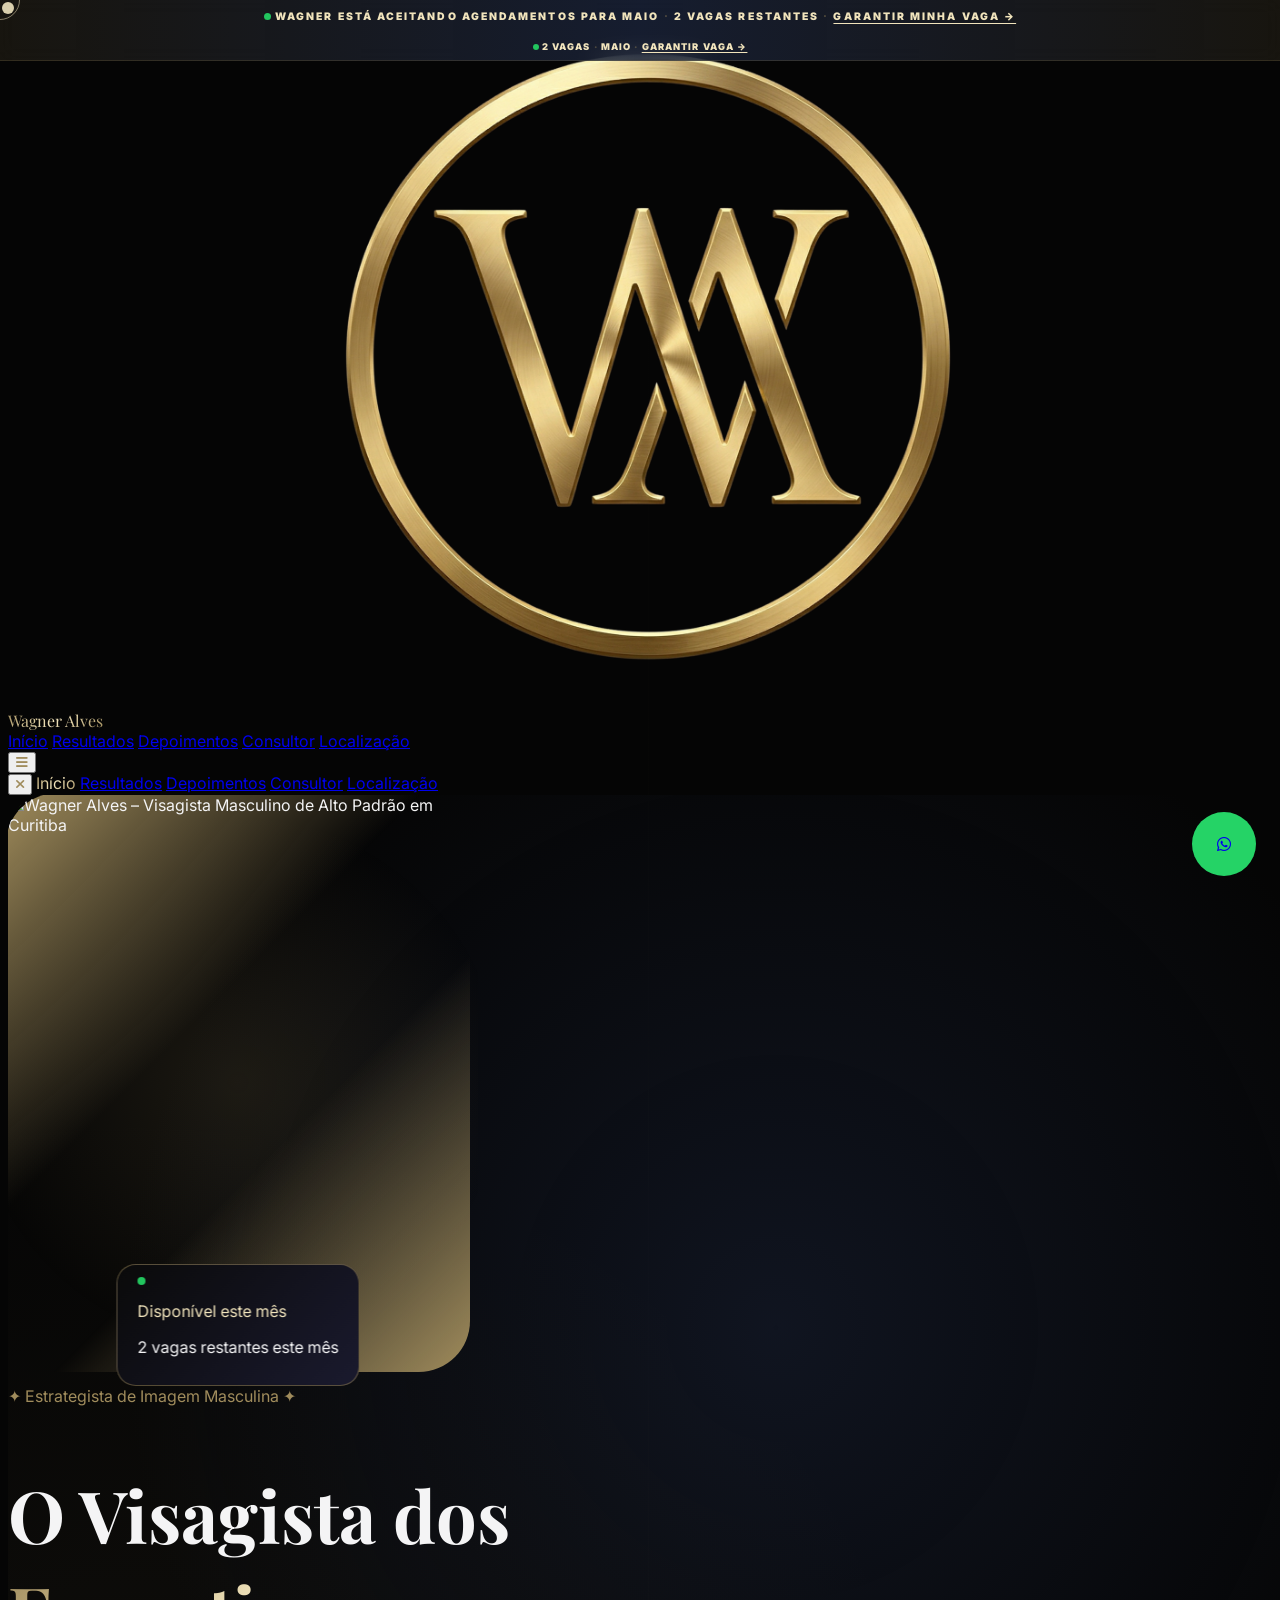
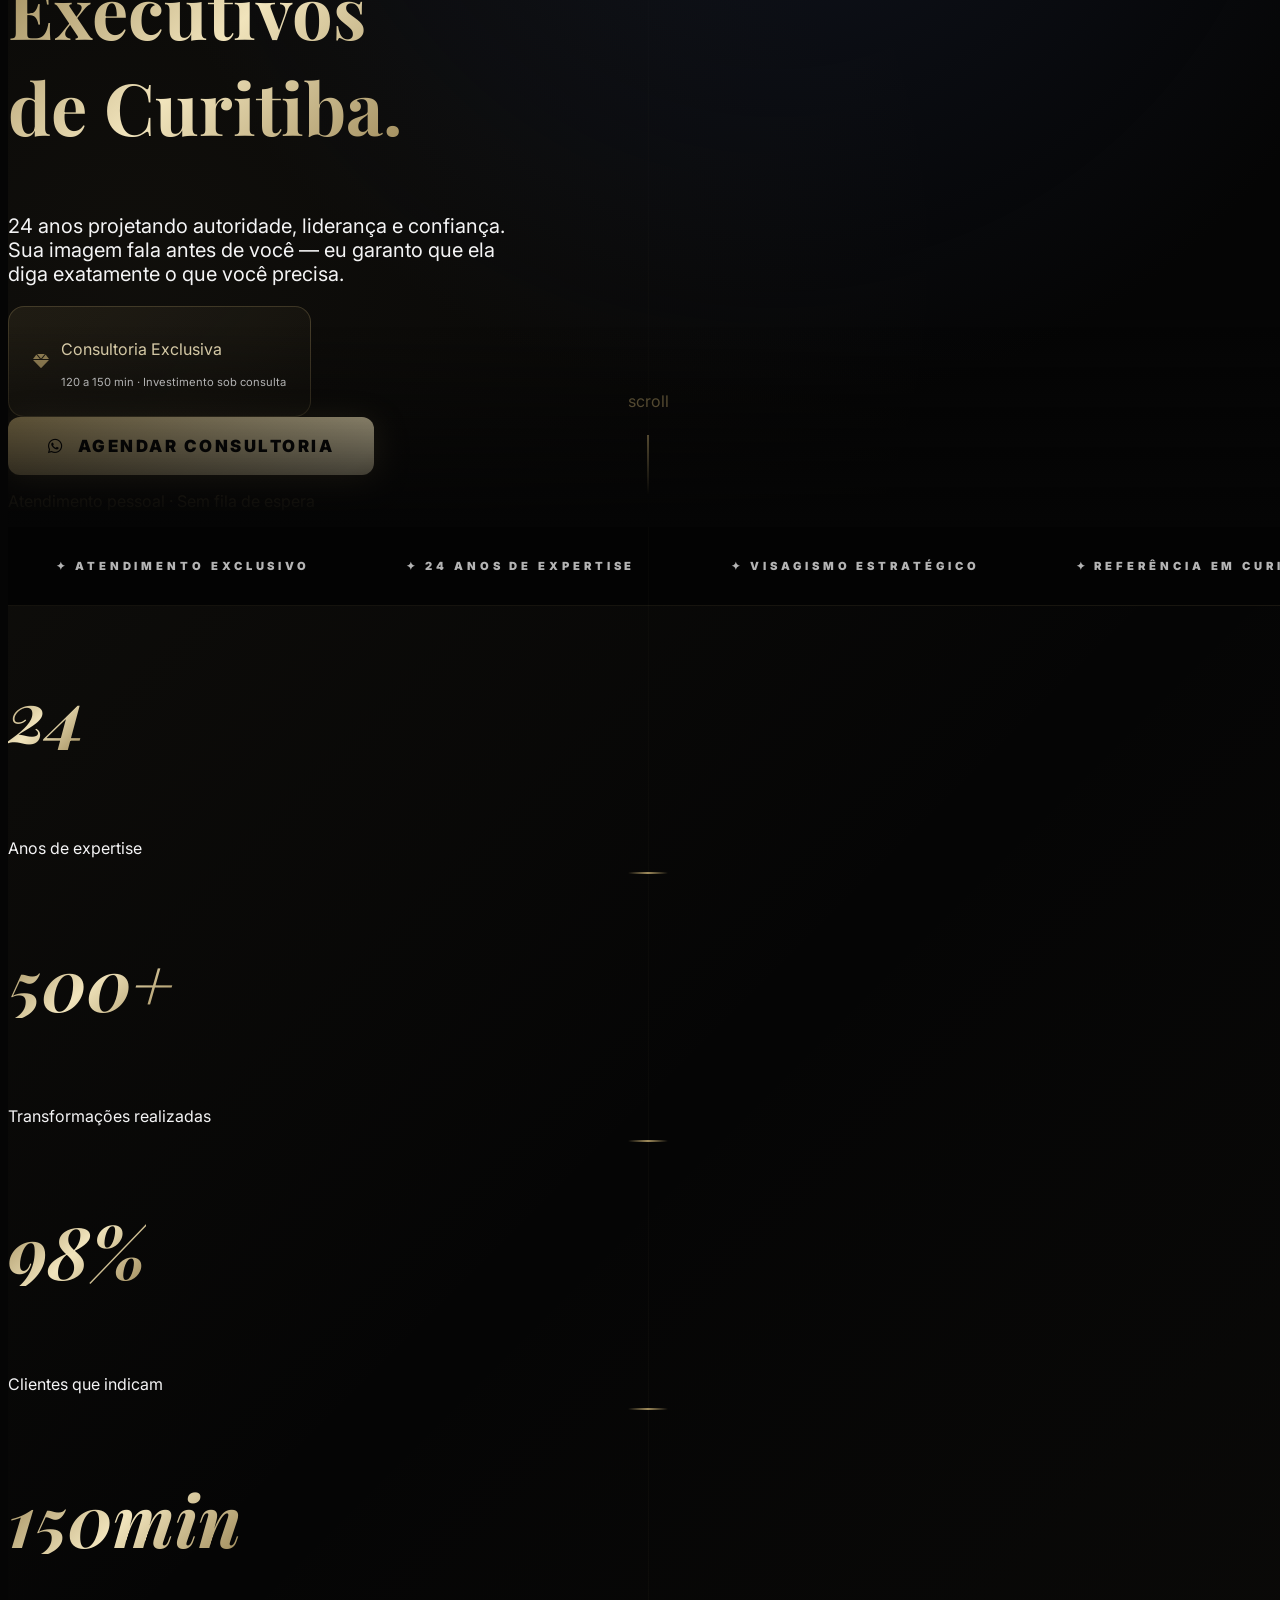
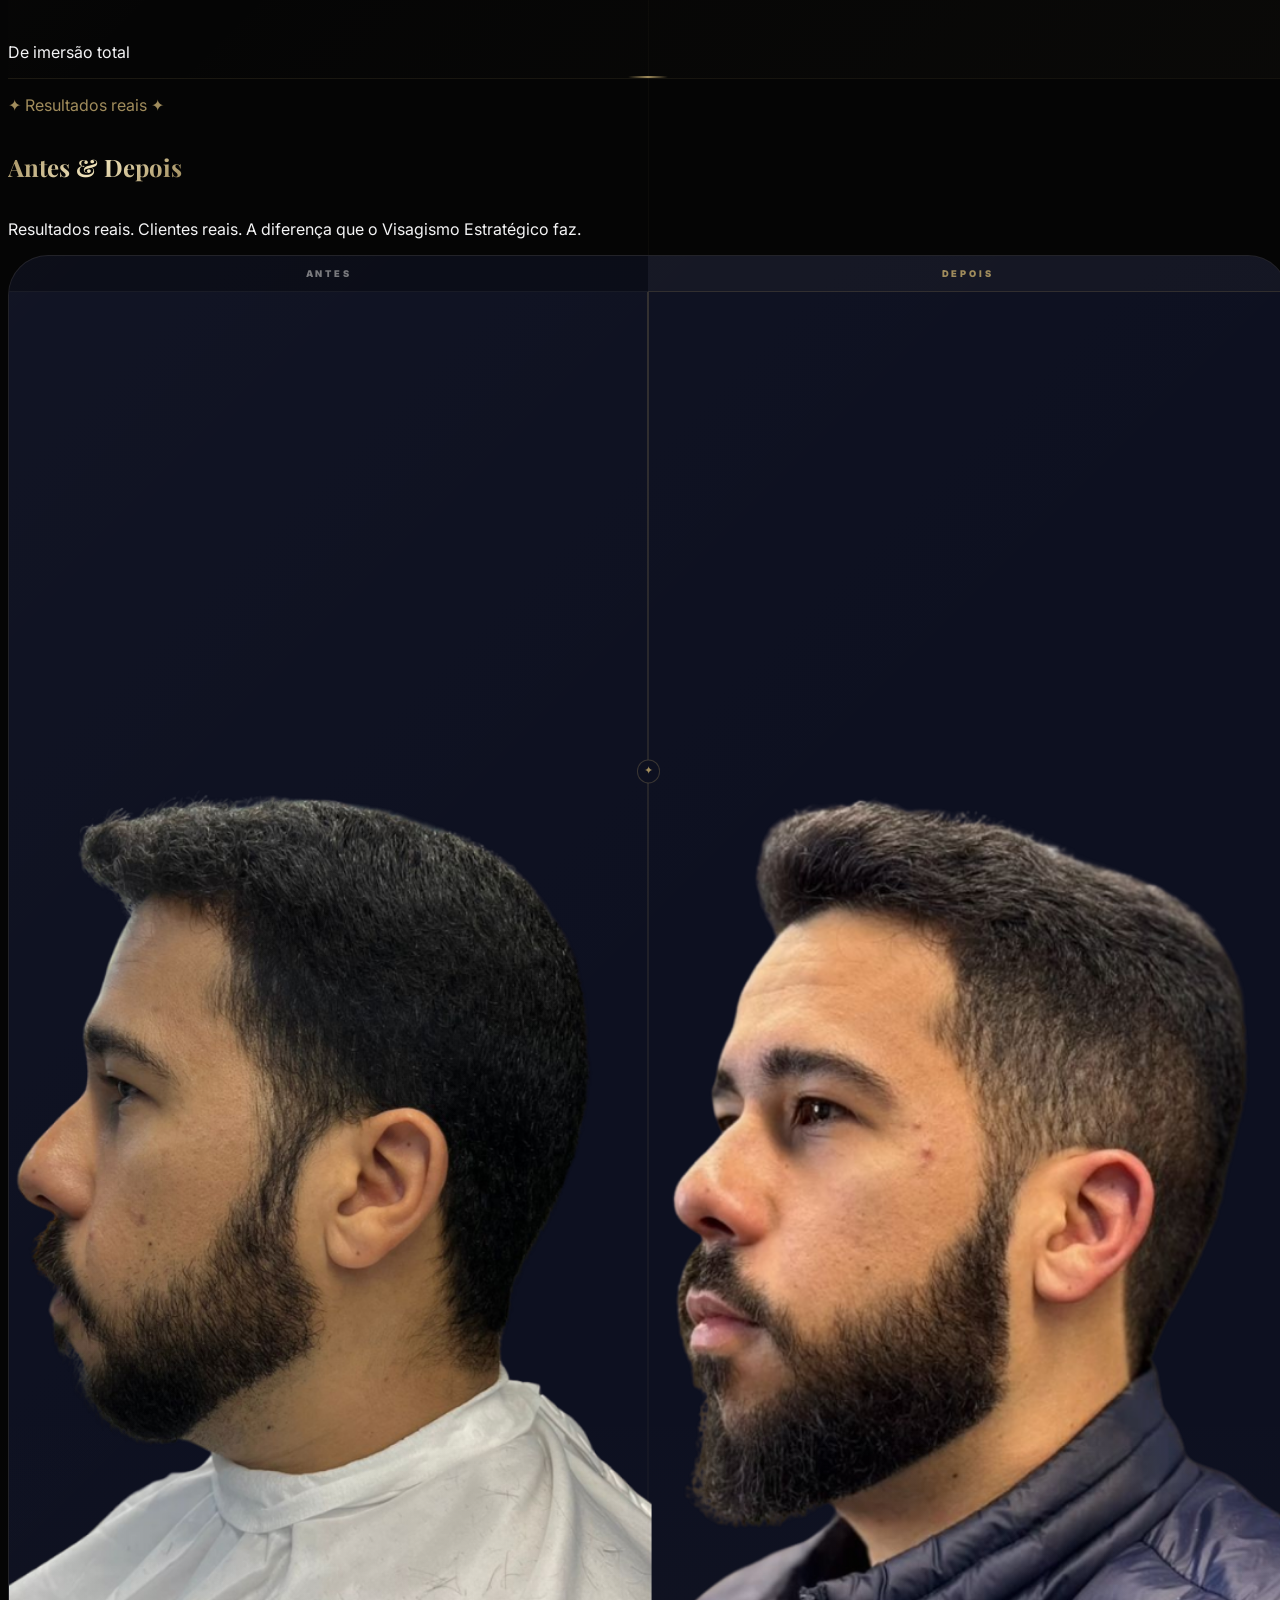
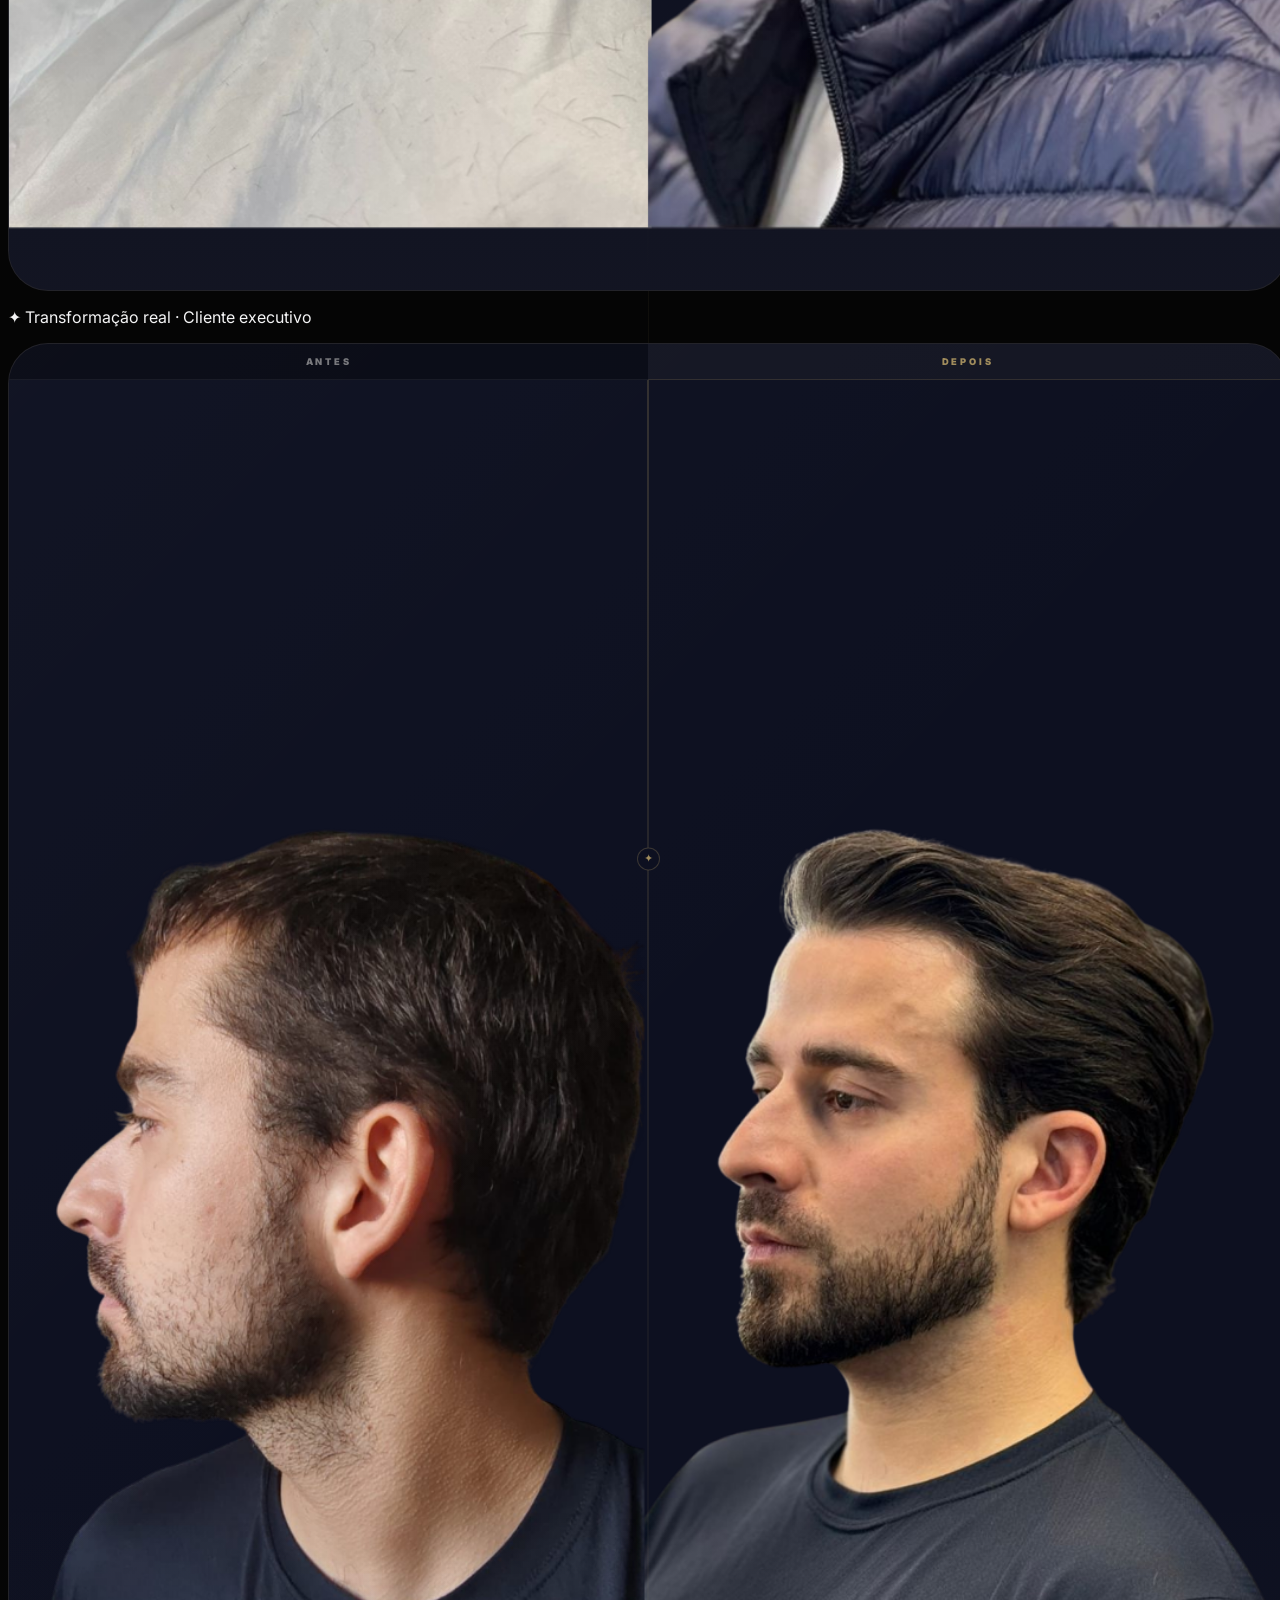
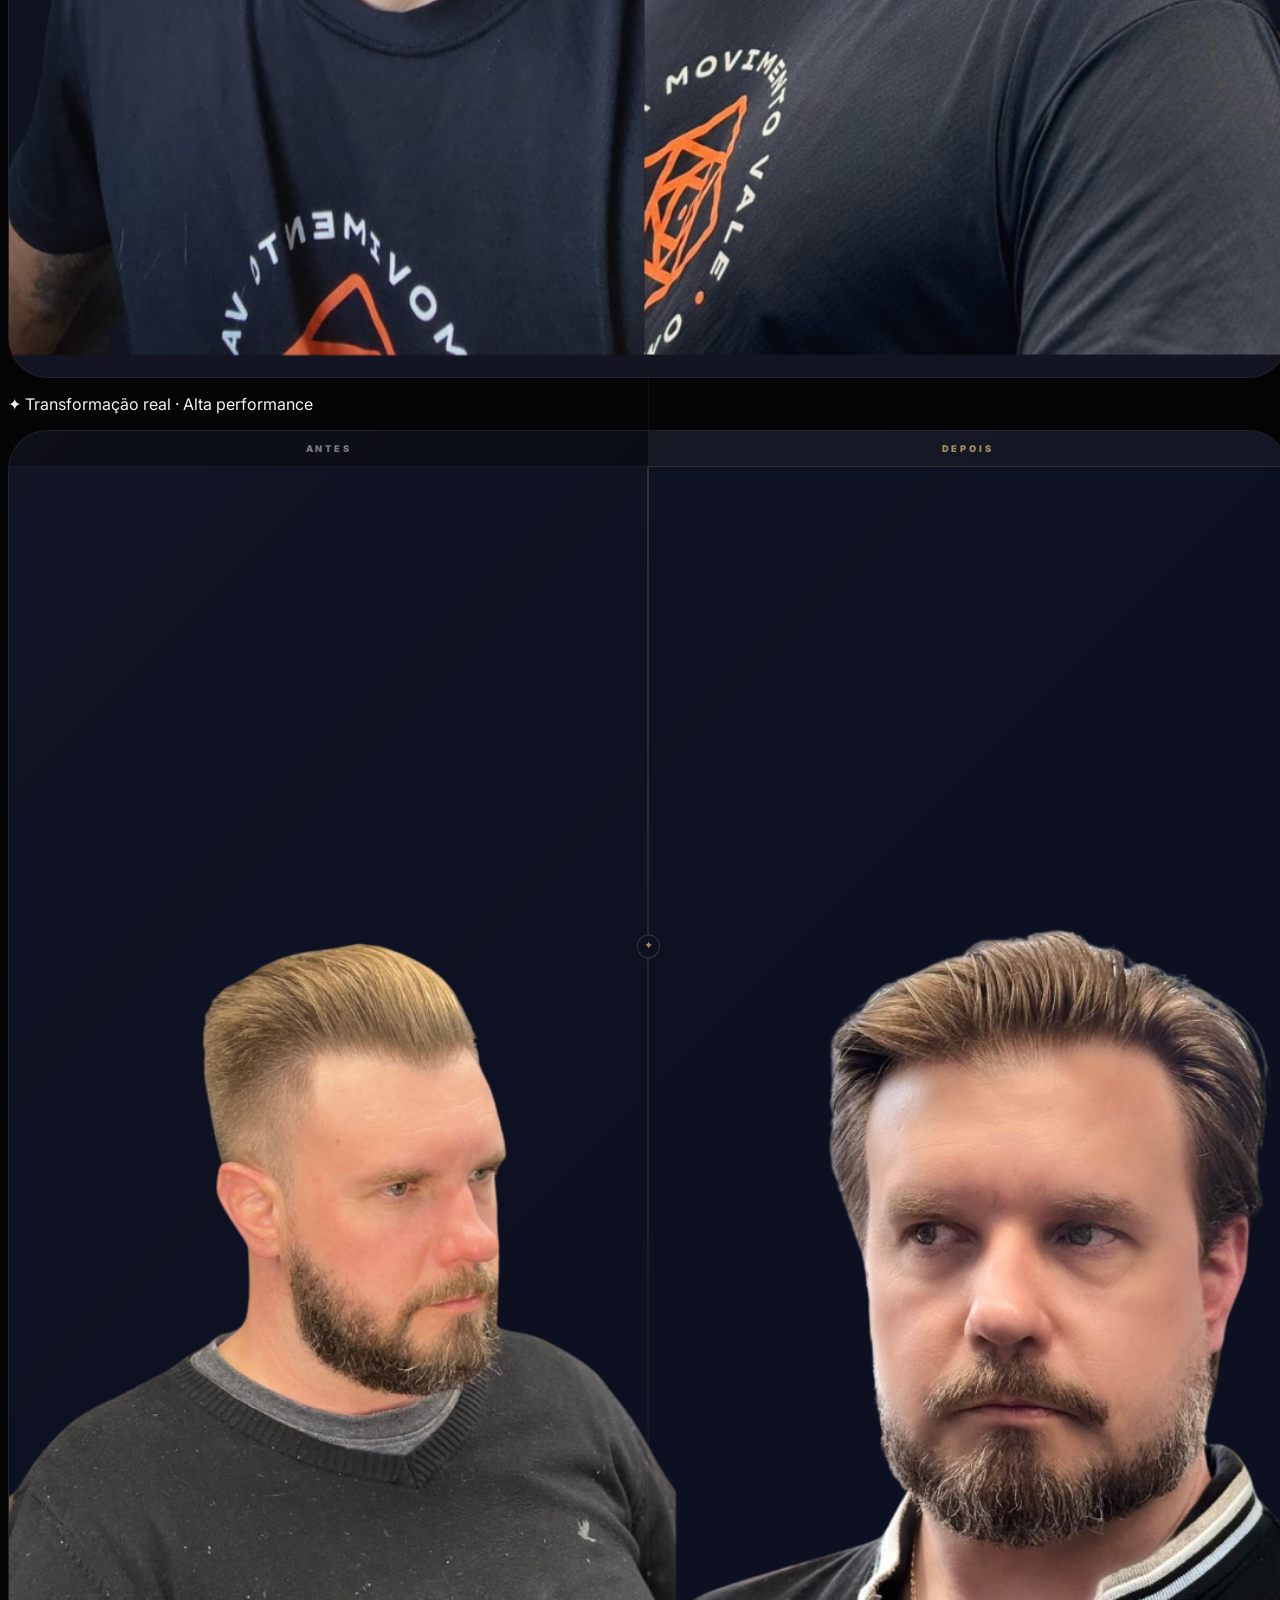
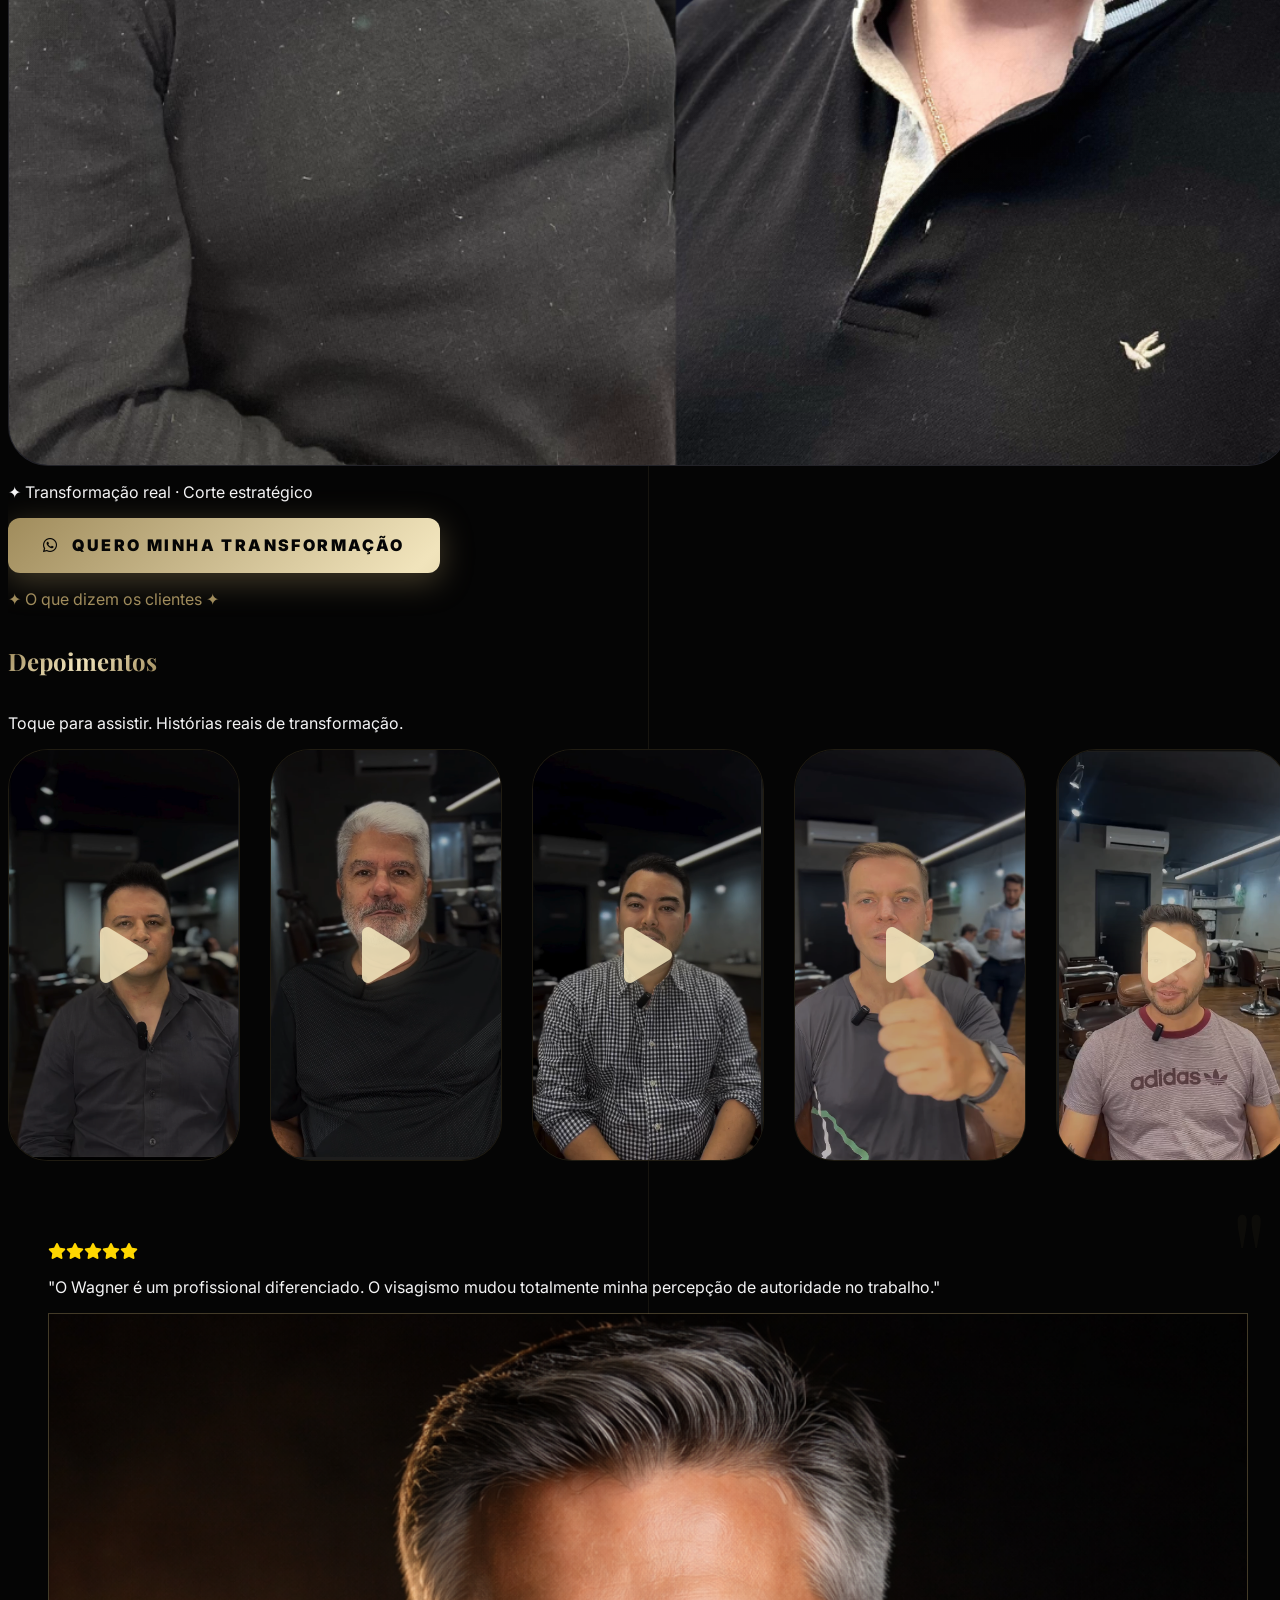
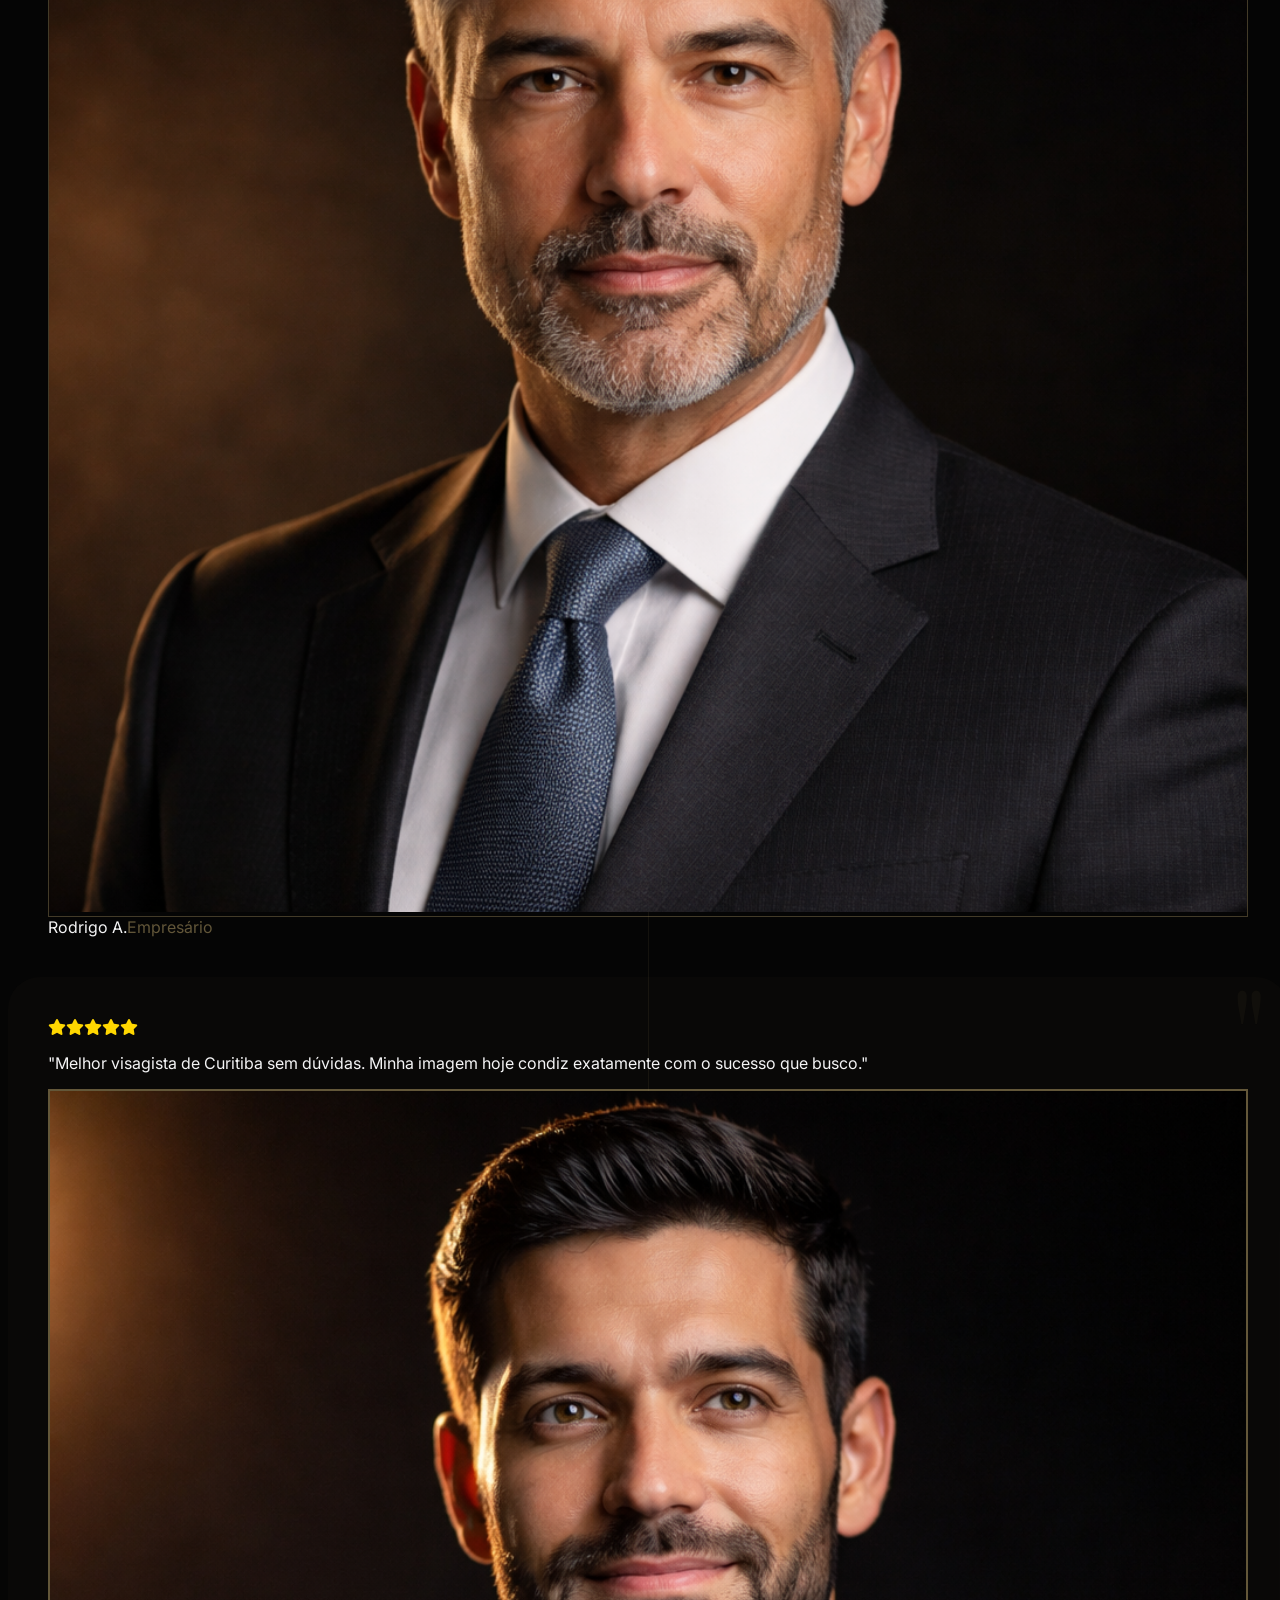
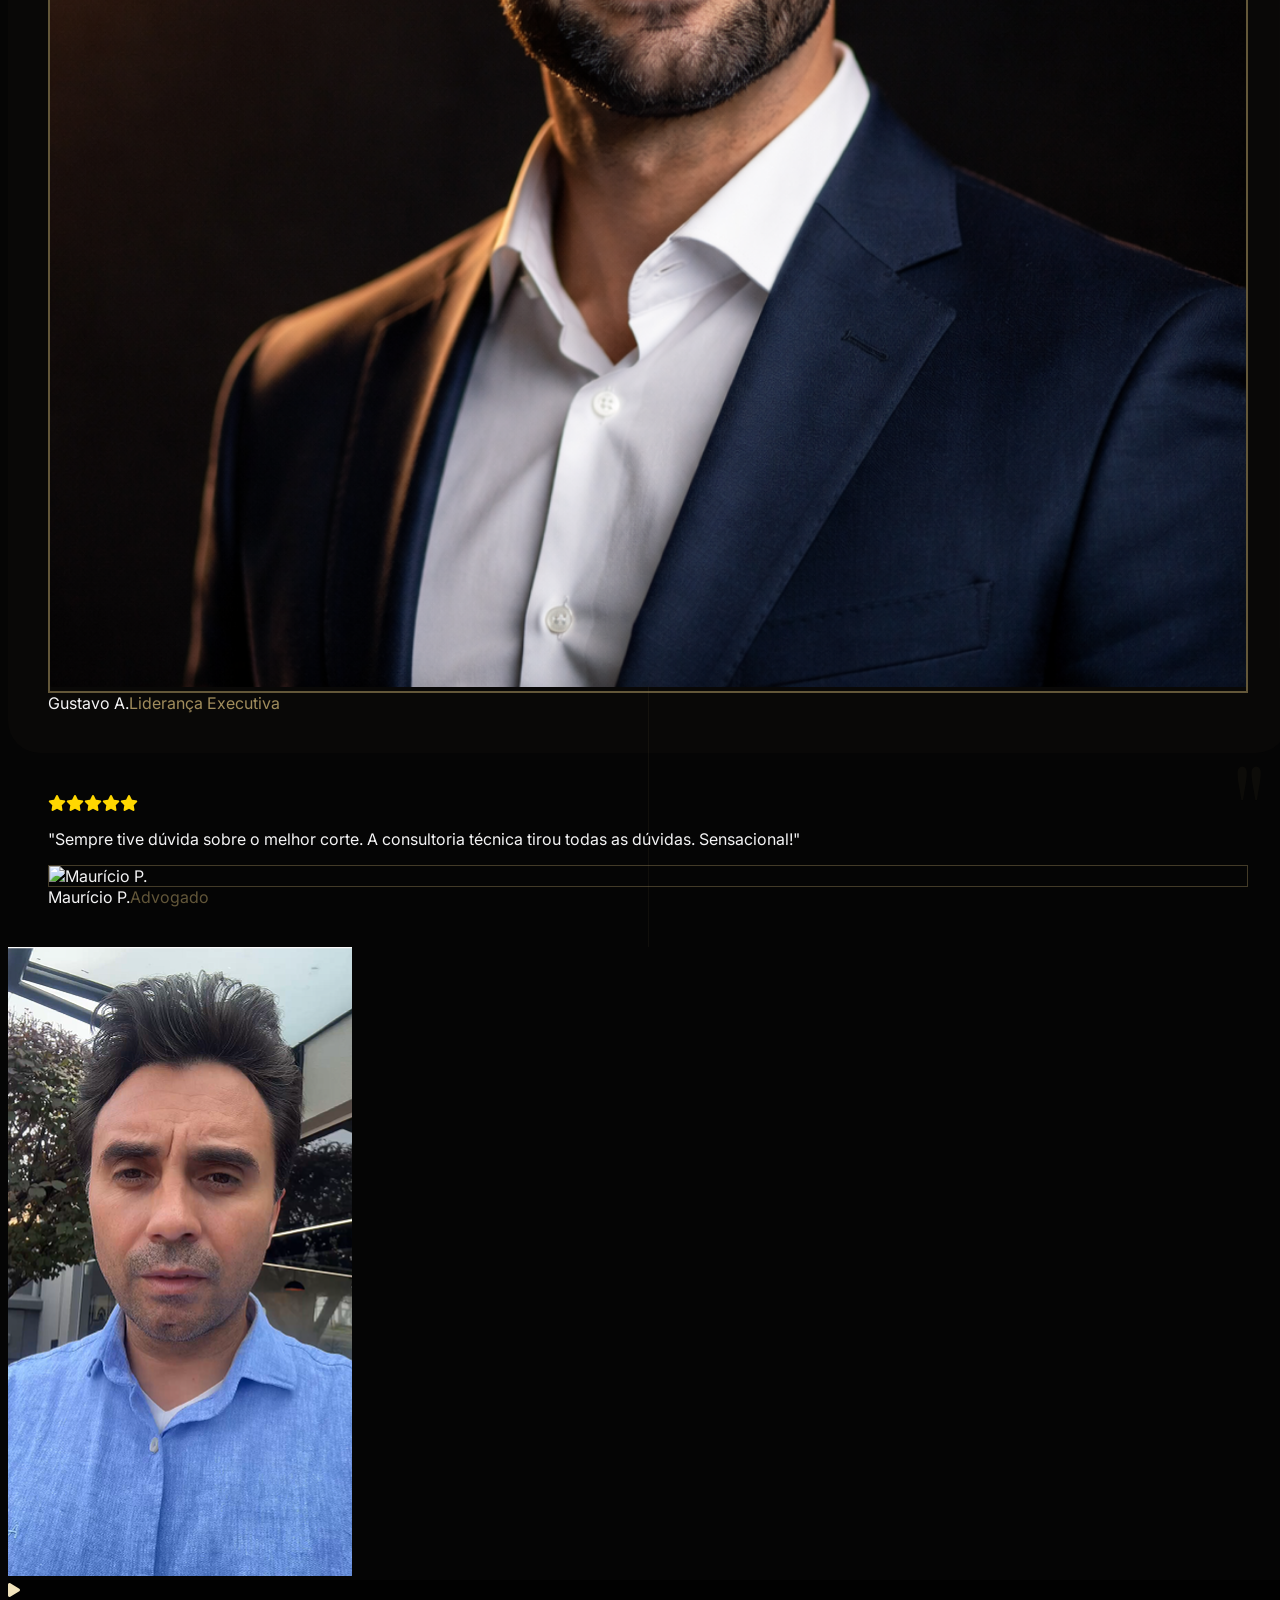
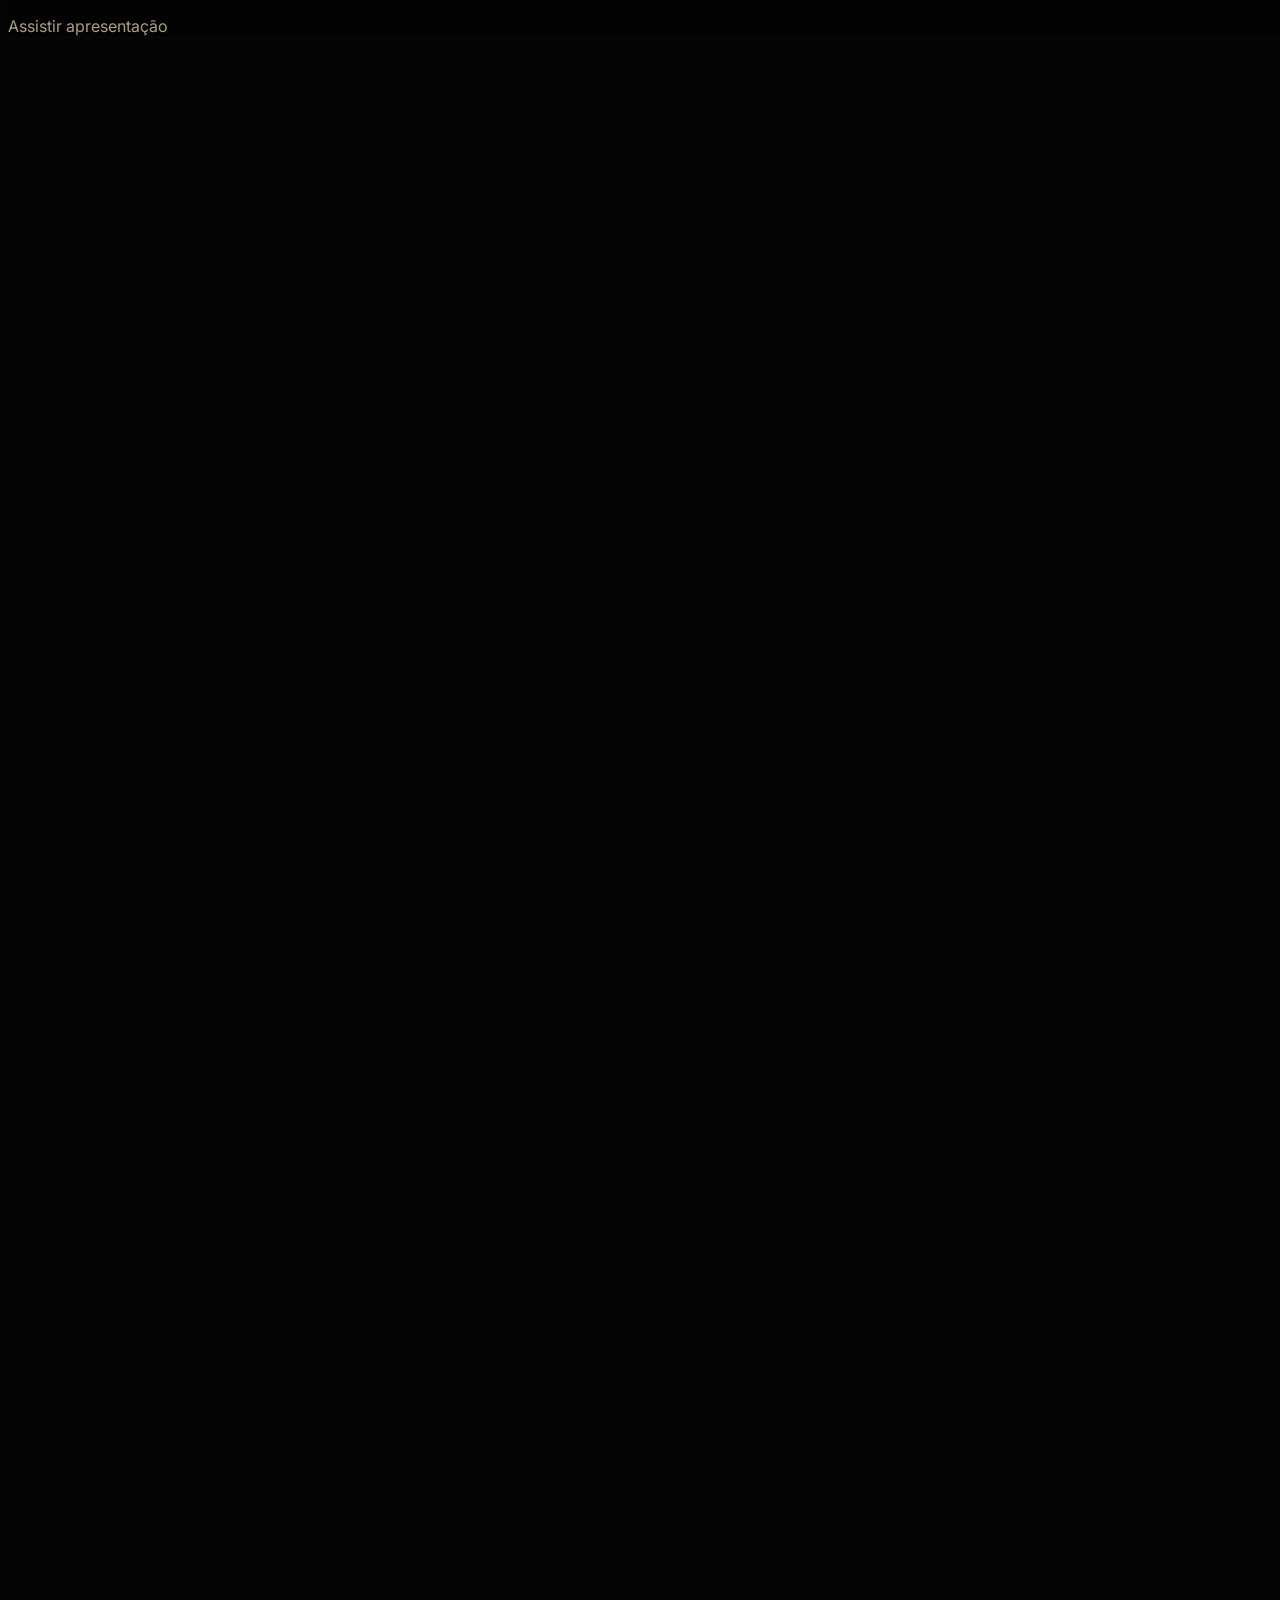
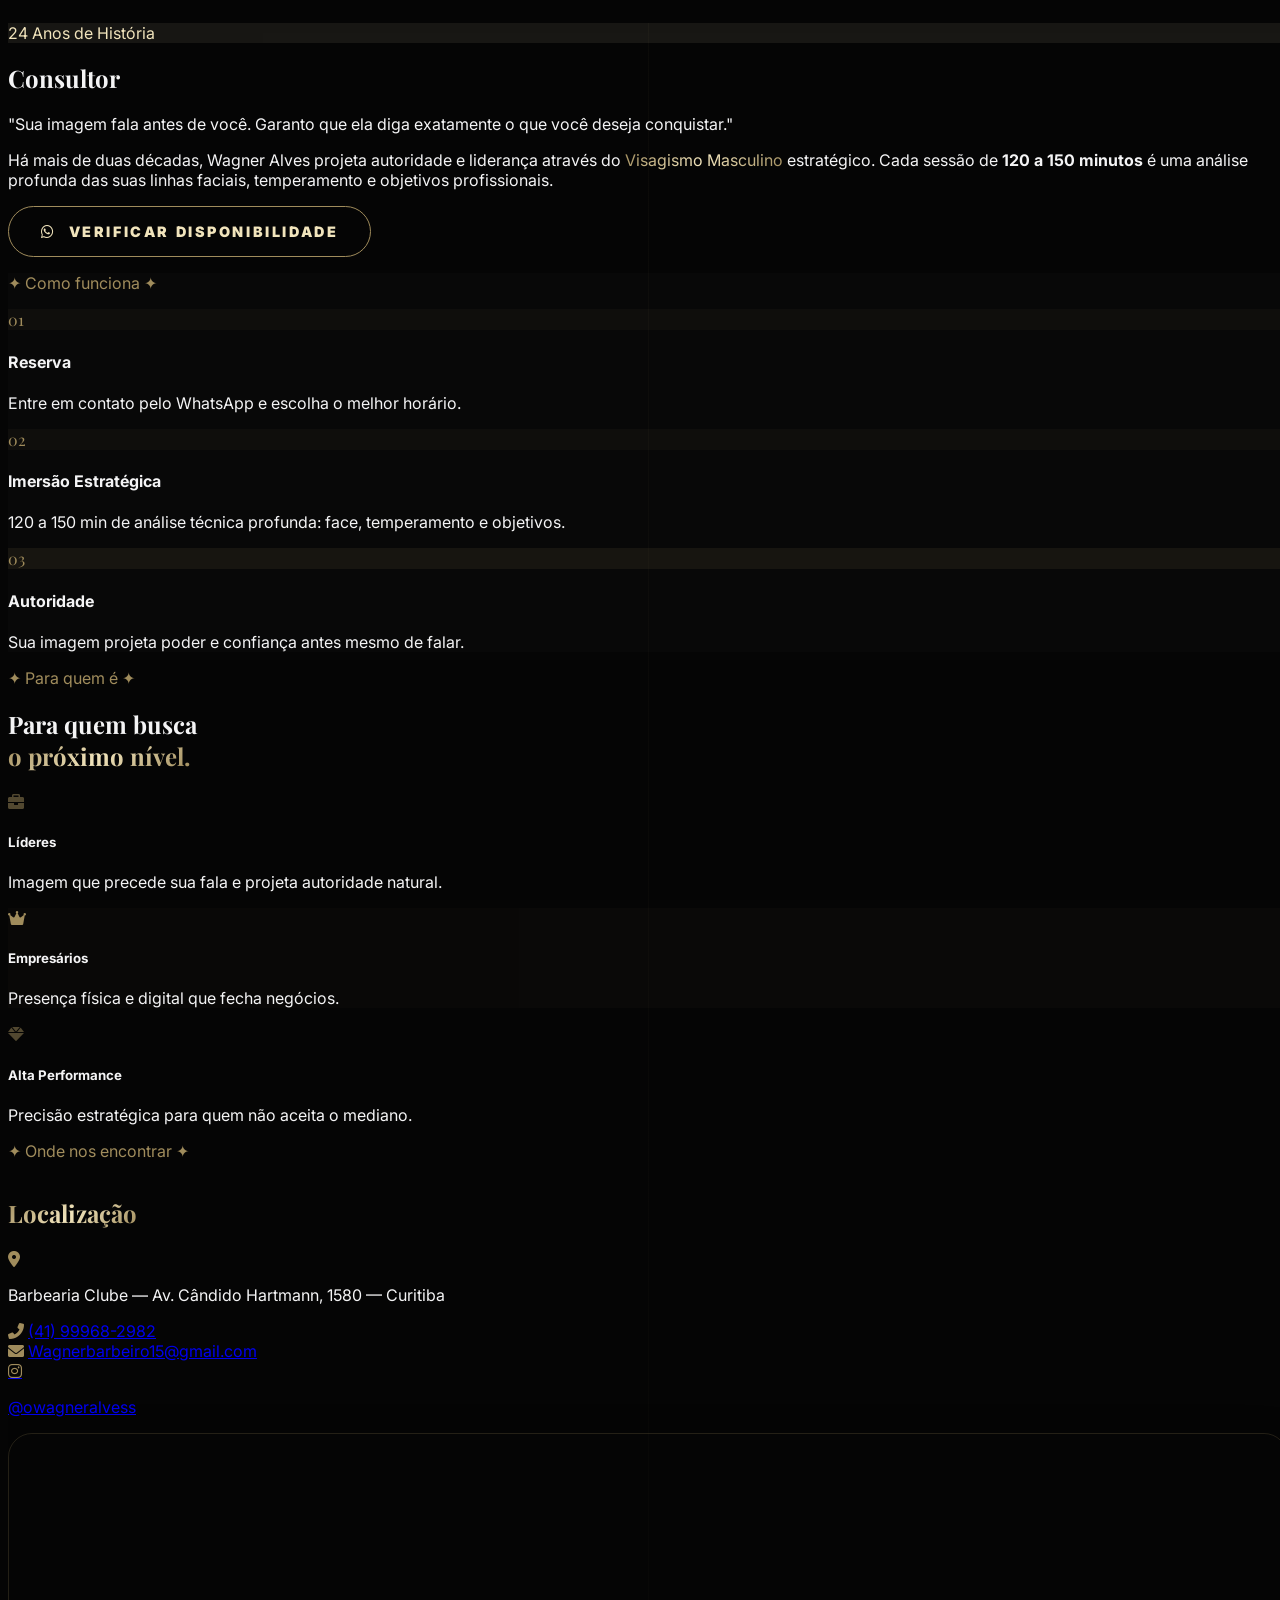
==== commit 5632753e: "Update index.html" ====
--- a/index.html
+++ b/index.html
@@ -1492,17 +1492,17 @@
         }
 
         // ─── LOADING SCREEN ───
-        // Garante que o loader some mesmo se window.load não disparar
         function esconderLoader() {
             const loader = document.getElementById('loader');
             if (!loader) return;
             loader.classList.add('hide');
             document.body.classList.remove('loading');
-            setTimeout(() => { if (loader.parentNode) loader.remove(); }, 900);
-        }
-        // Tenta via window.load, mas garante via timeout máximo de 3s
-        window.addEventListener('load', () => setTimeout(esconderLoader, 2000));
-        setTimeout(esconderLoader, 3500); // fallback garantido
+            document.body.style.overflow = 'auto';
+            document.body.style.pointerEvents = 'auto';
+            setTimeout(() => { if (loader && loader.parentNode) loader.remove(); }, 900);
+        }
+        // Some em 1.5s — sem depender de window.load (vídeos bloqueiam esse evento)
+        setTimeout(esconderLoader, 1500);
 
         // ─── AOS ───
         AOS.init({ once: true, duration: 1000, easing: 'ease-out-cubic' });
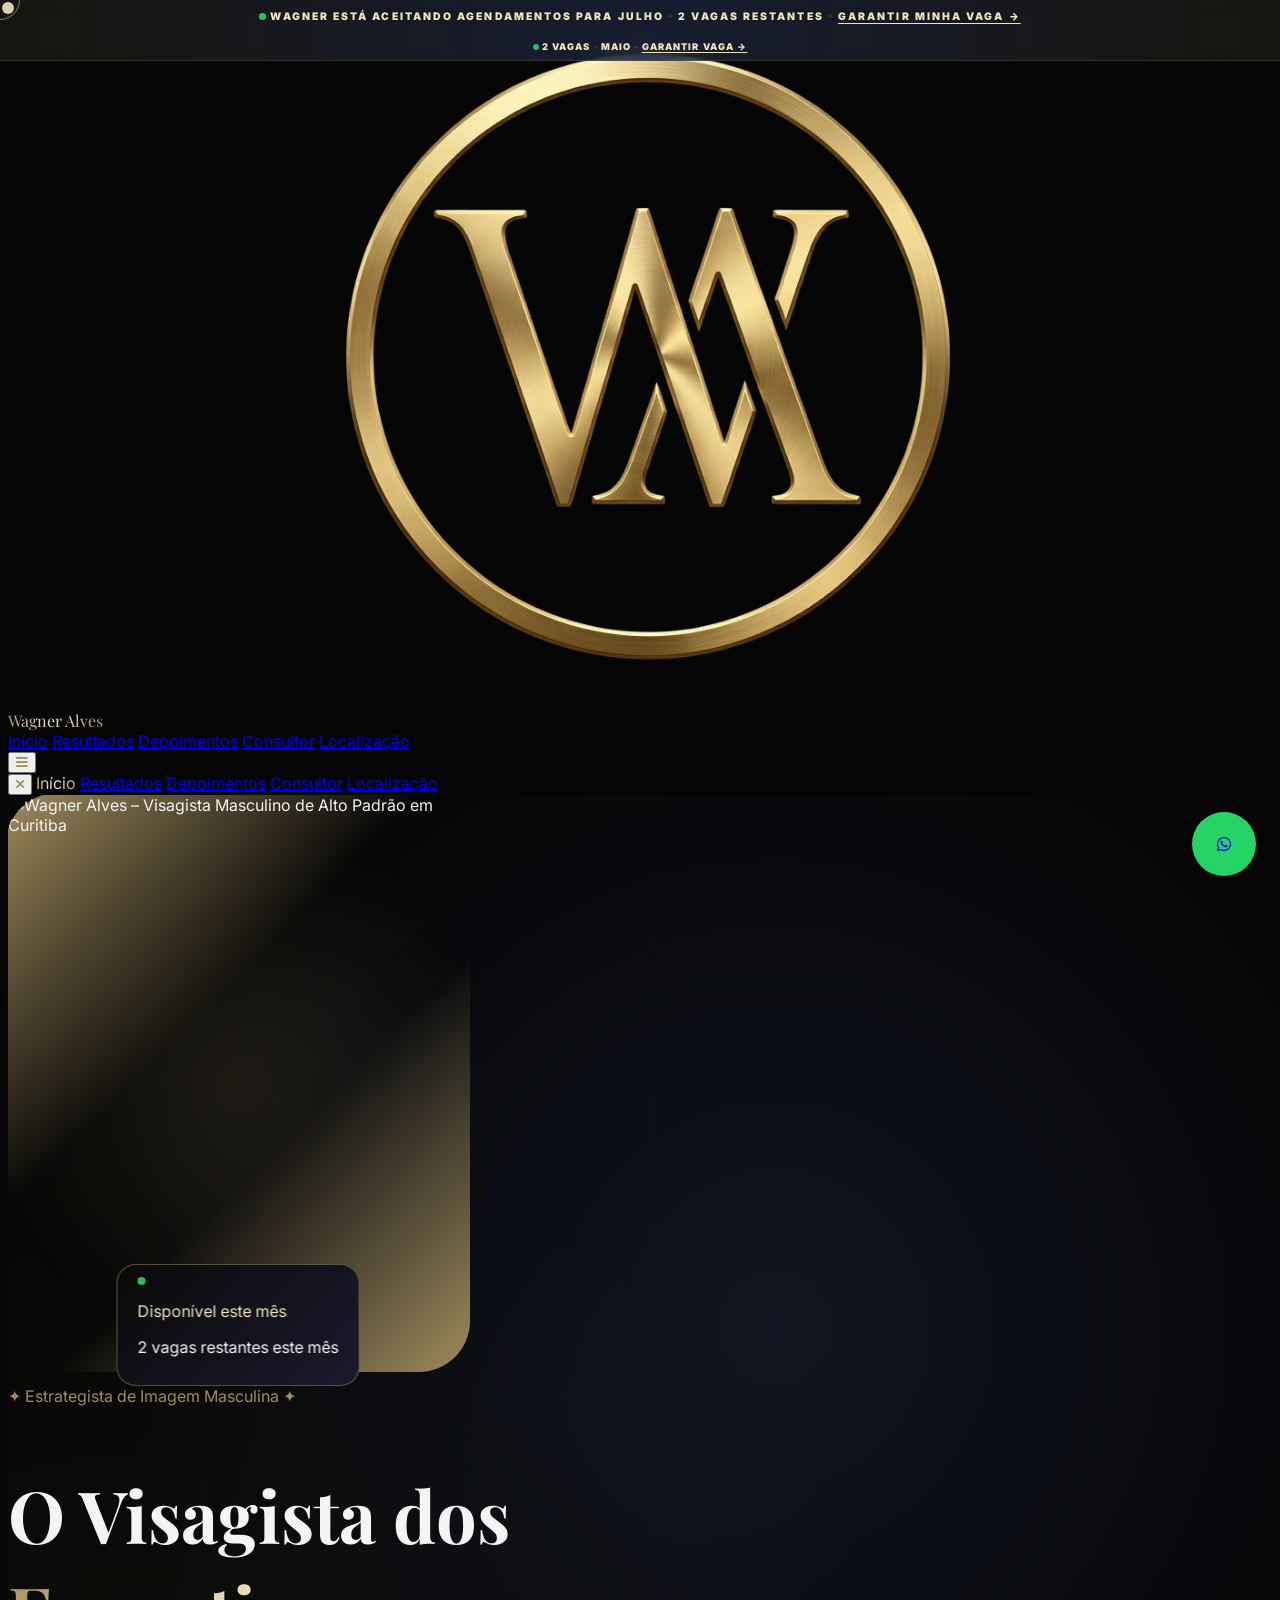
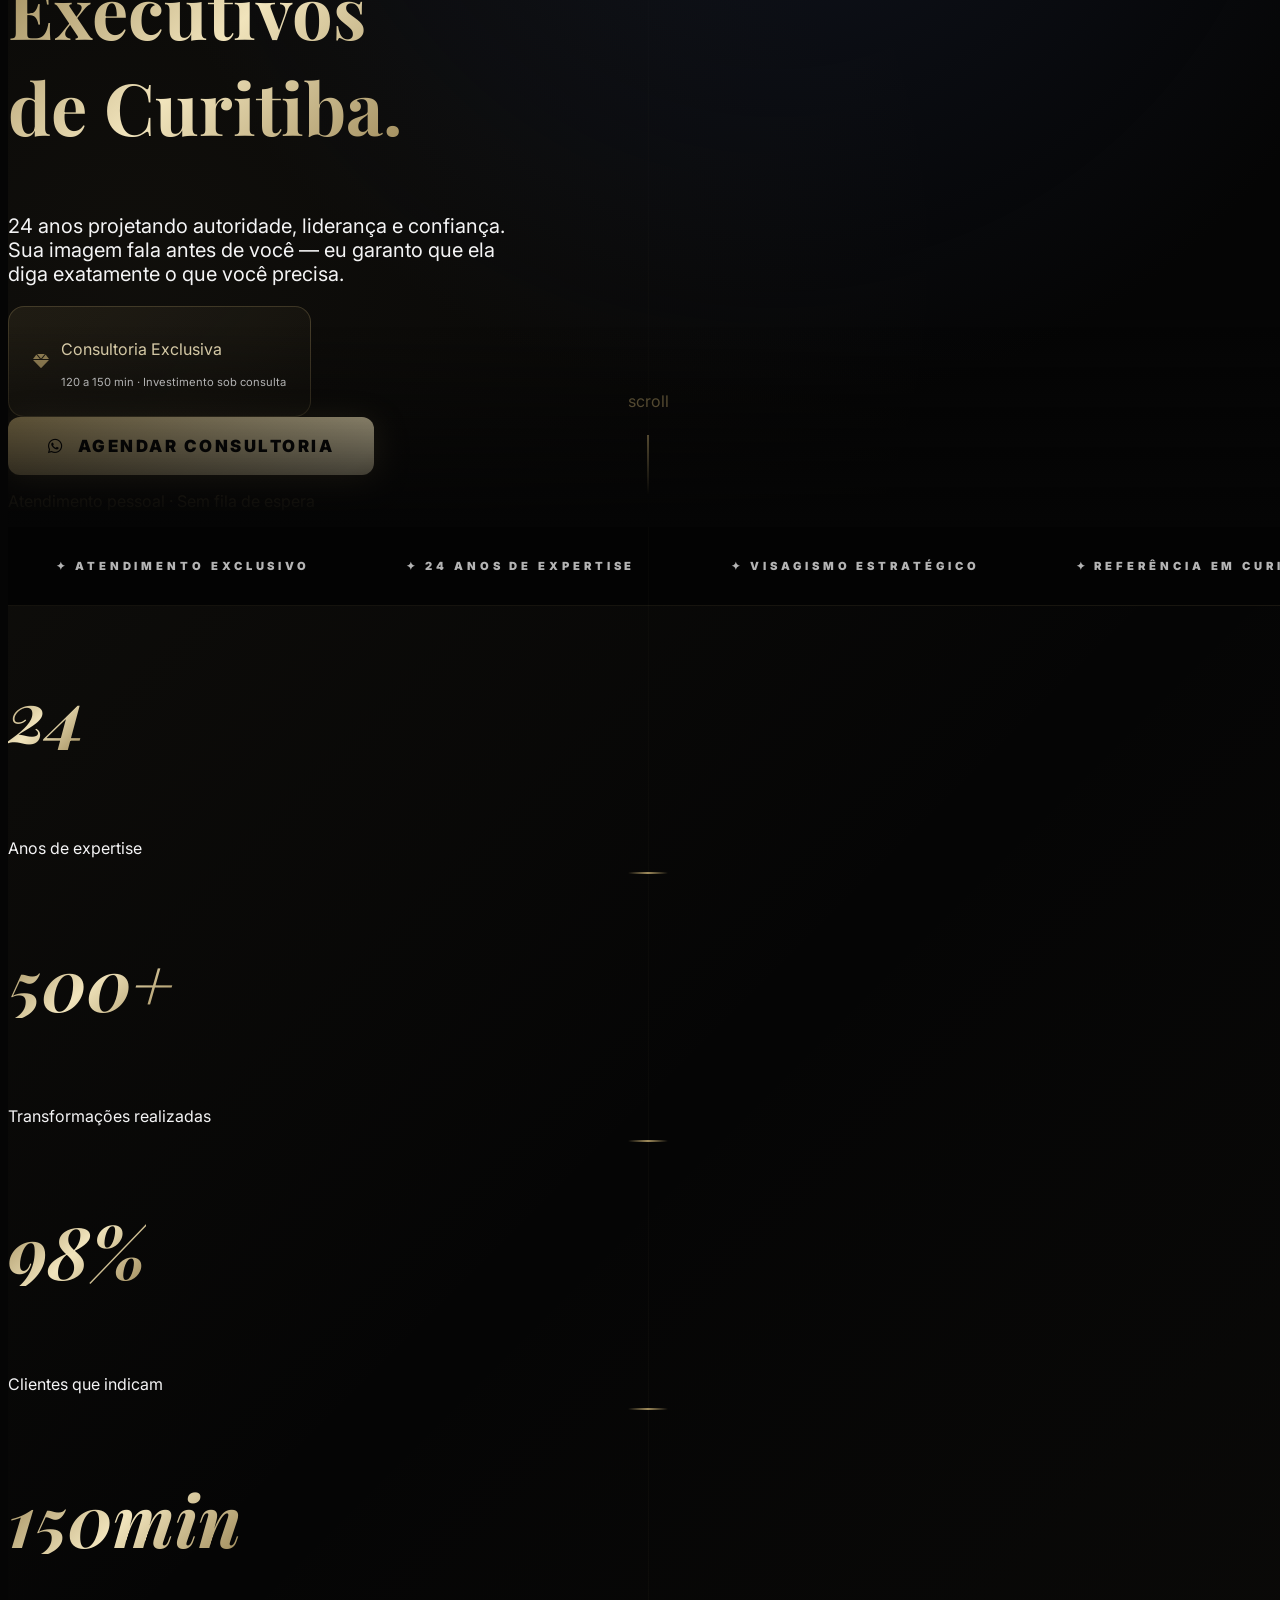
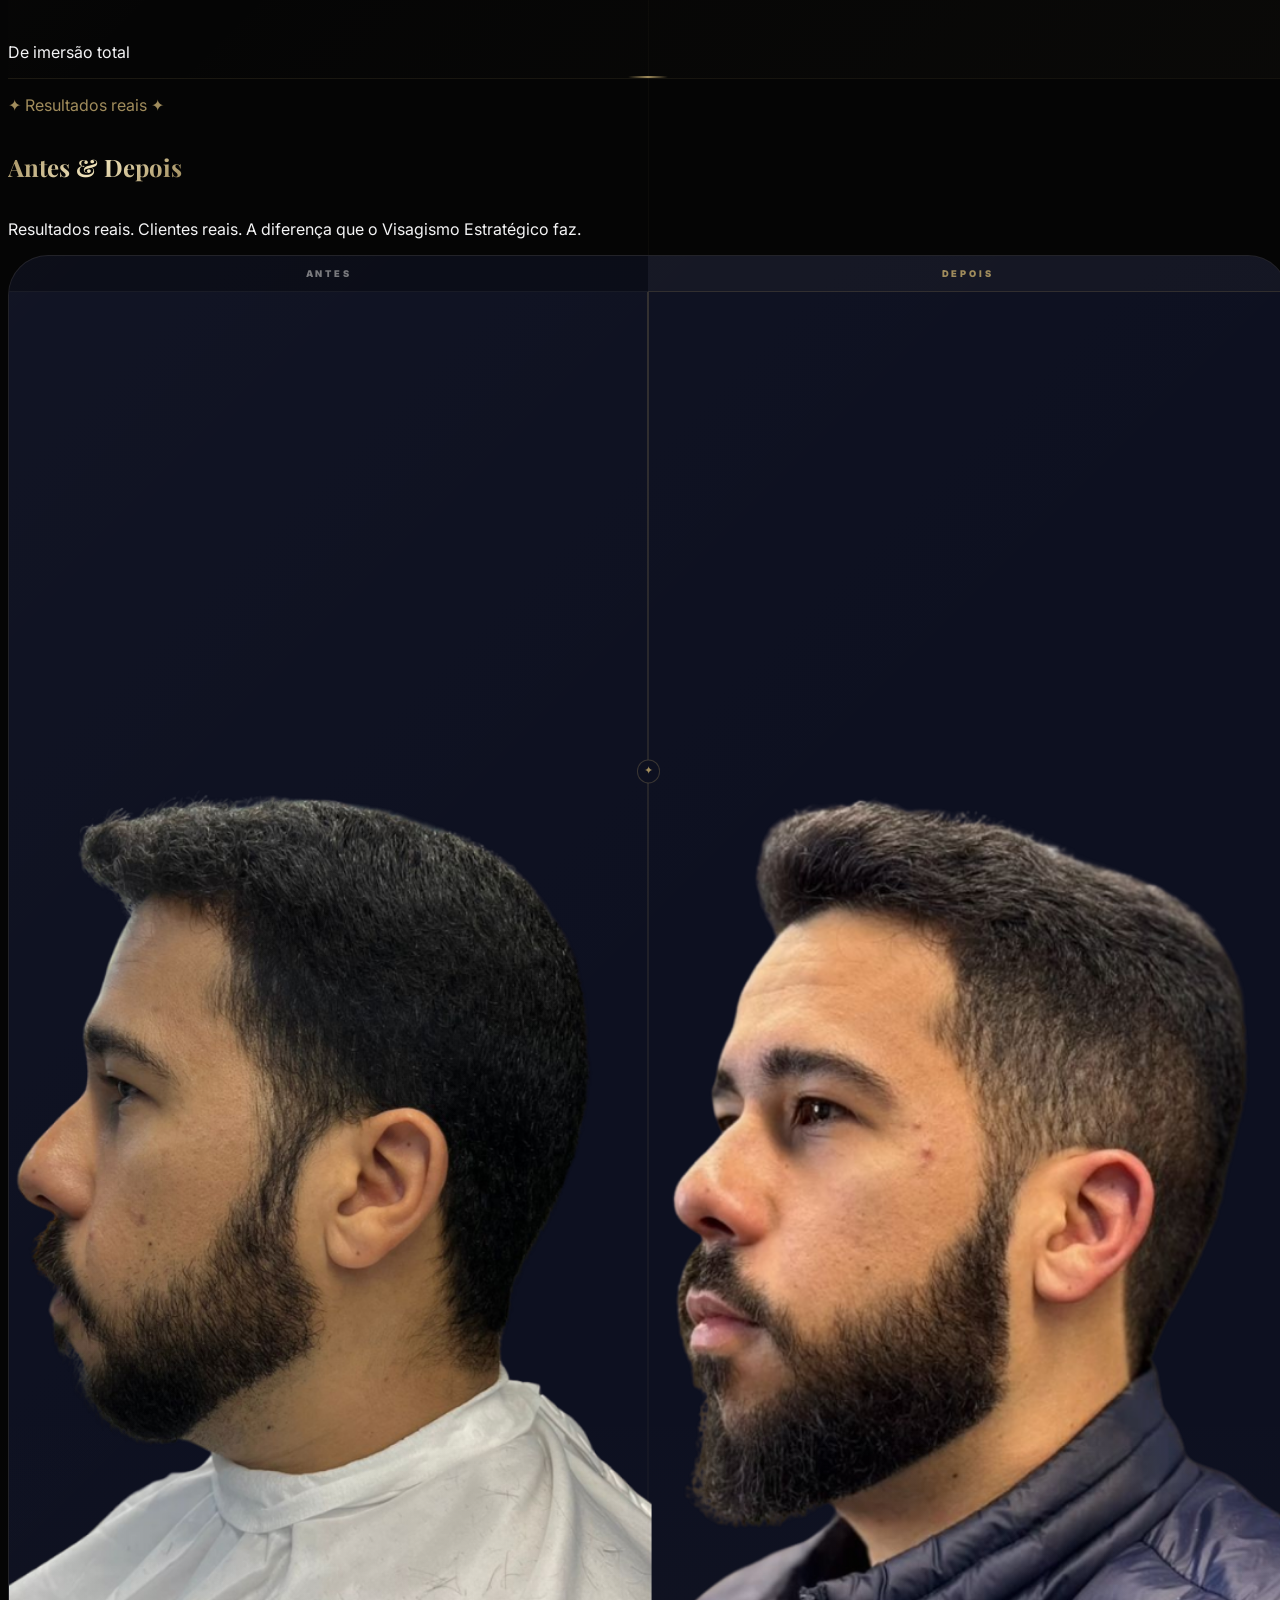
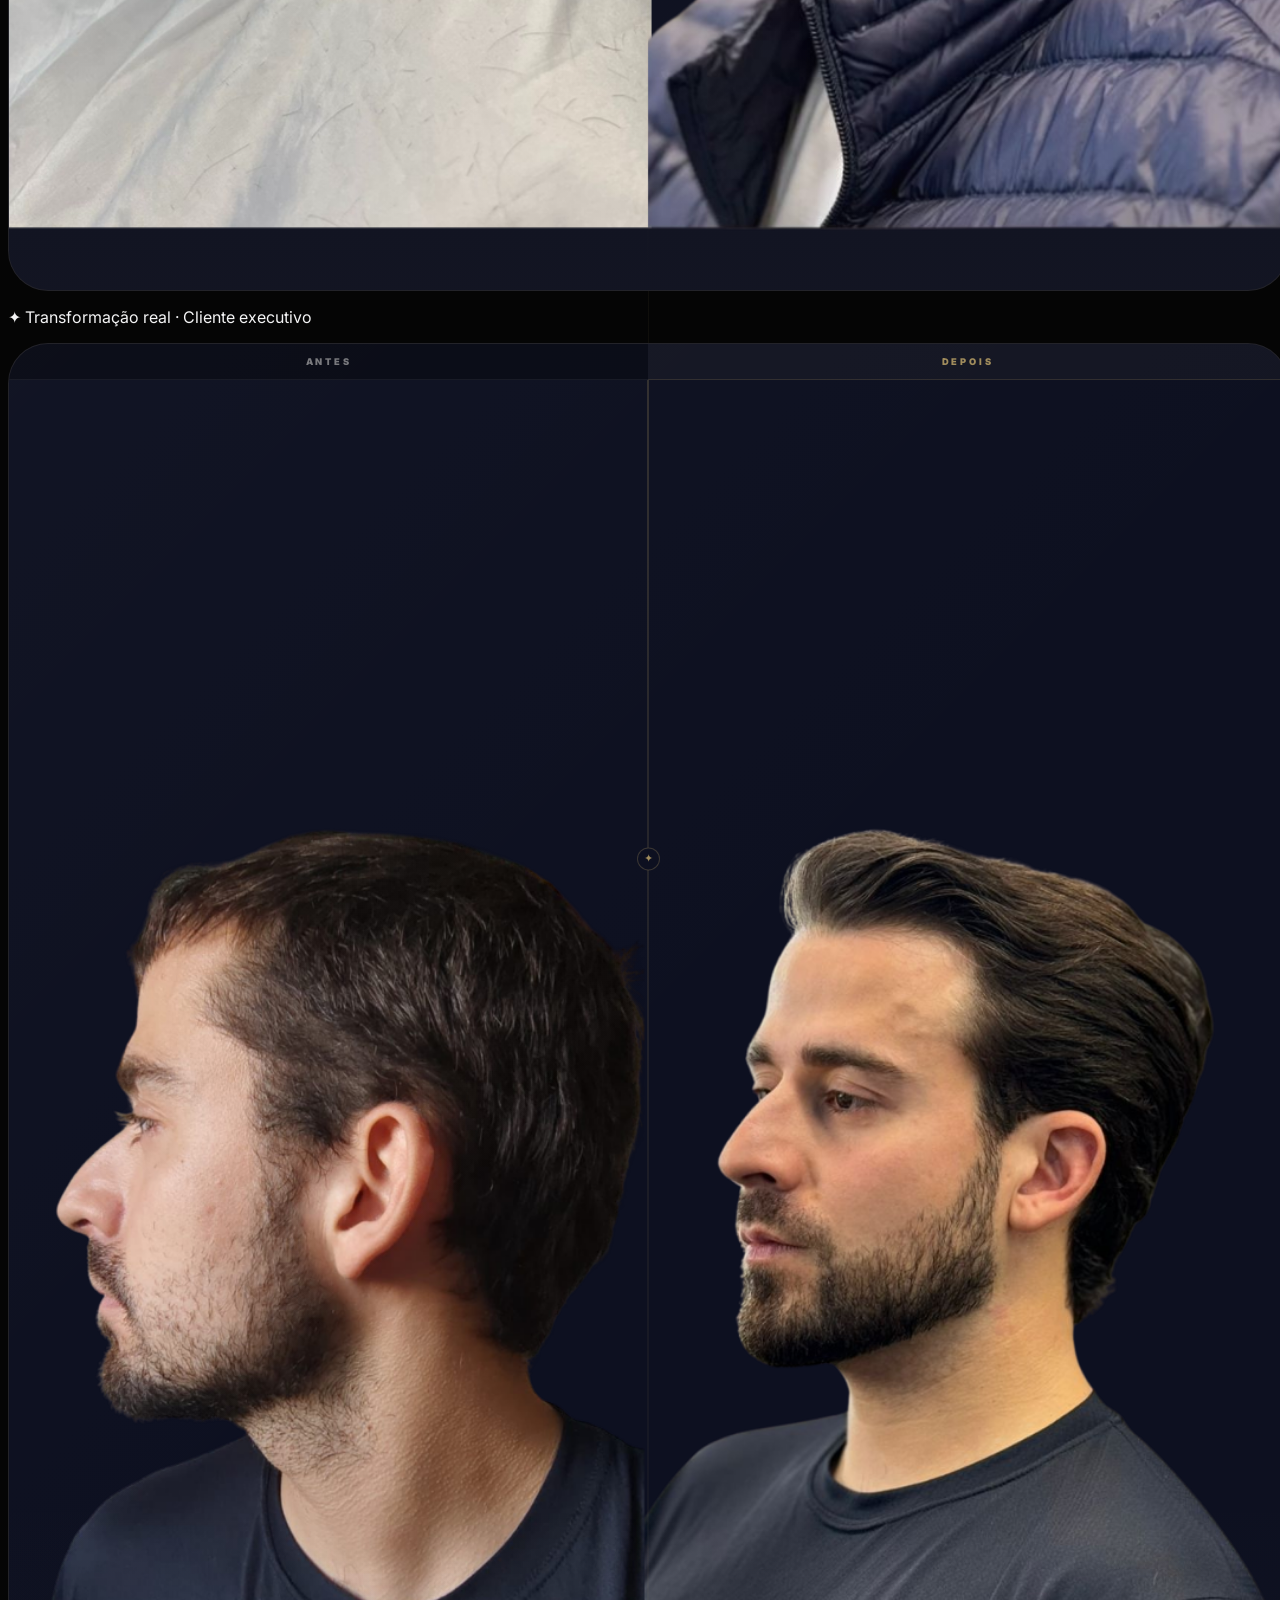
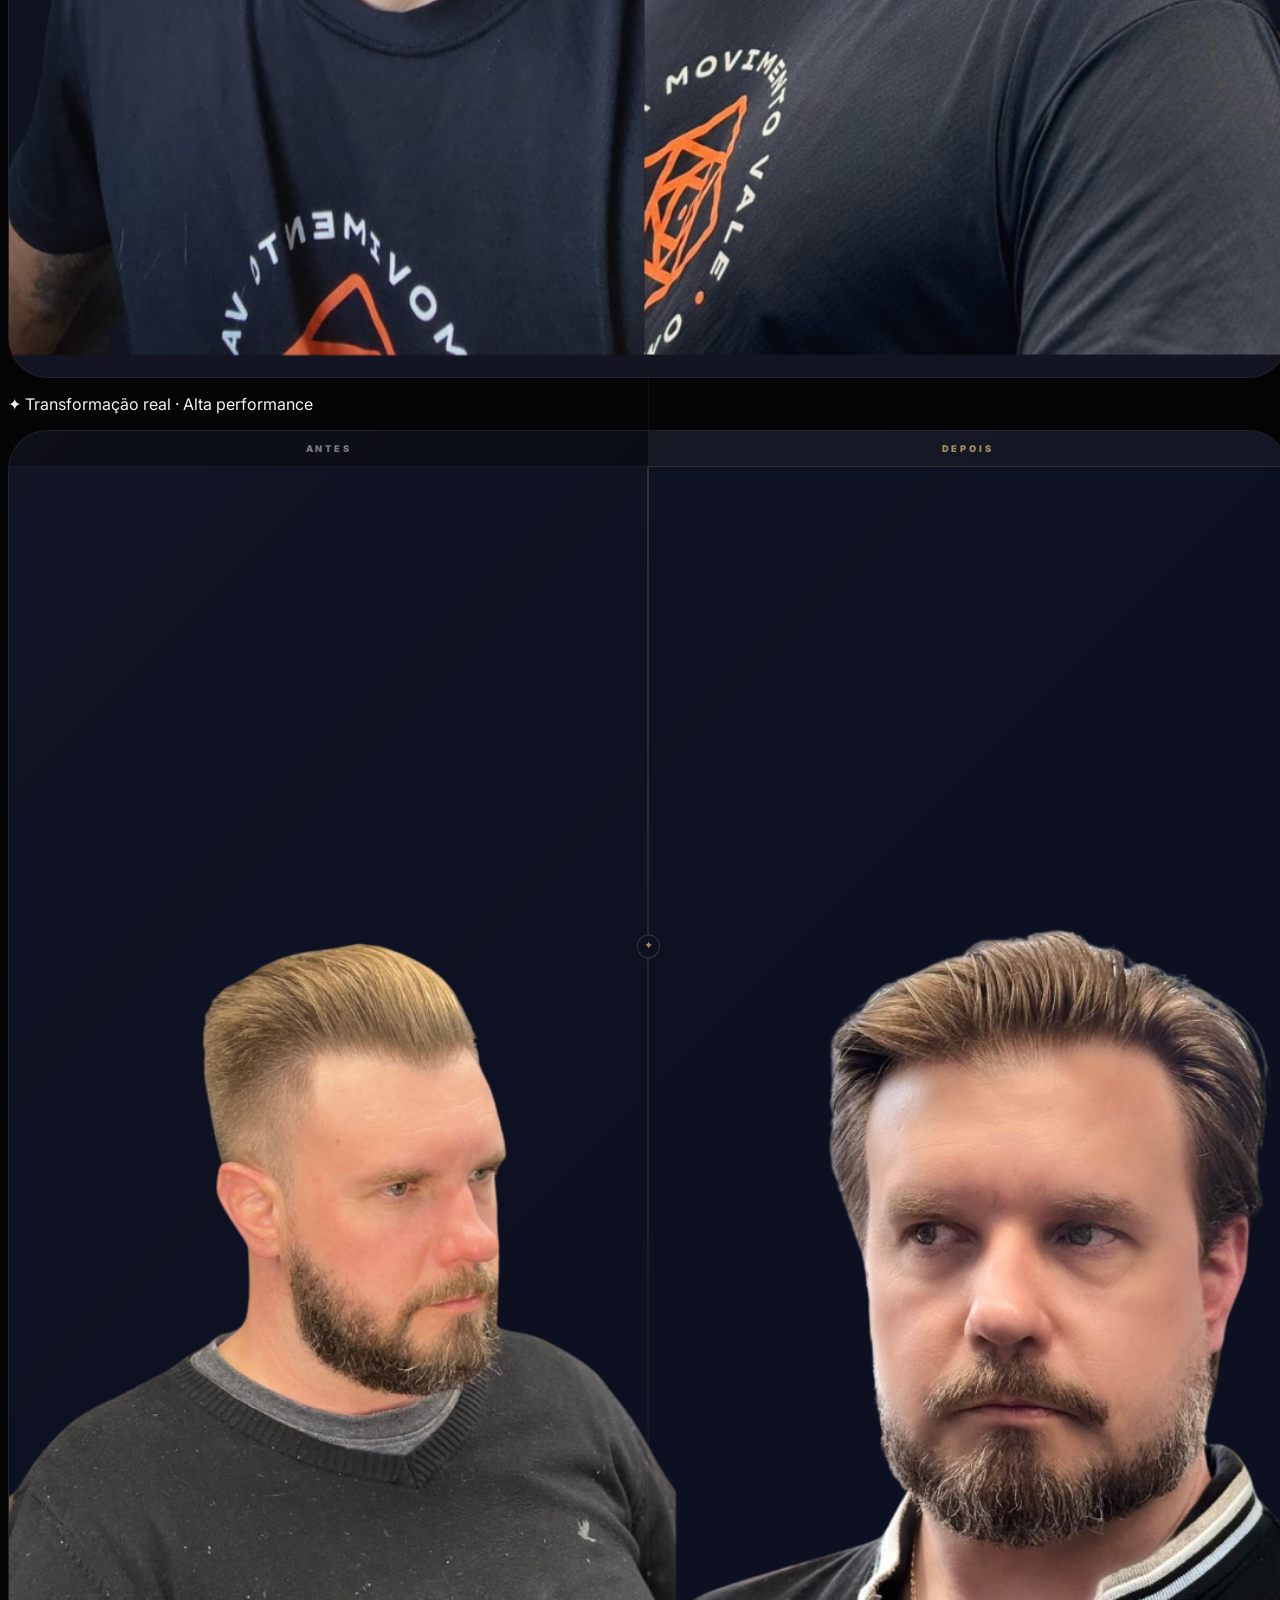
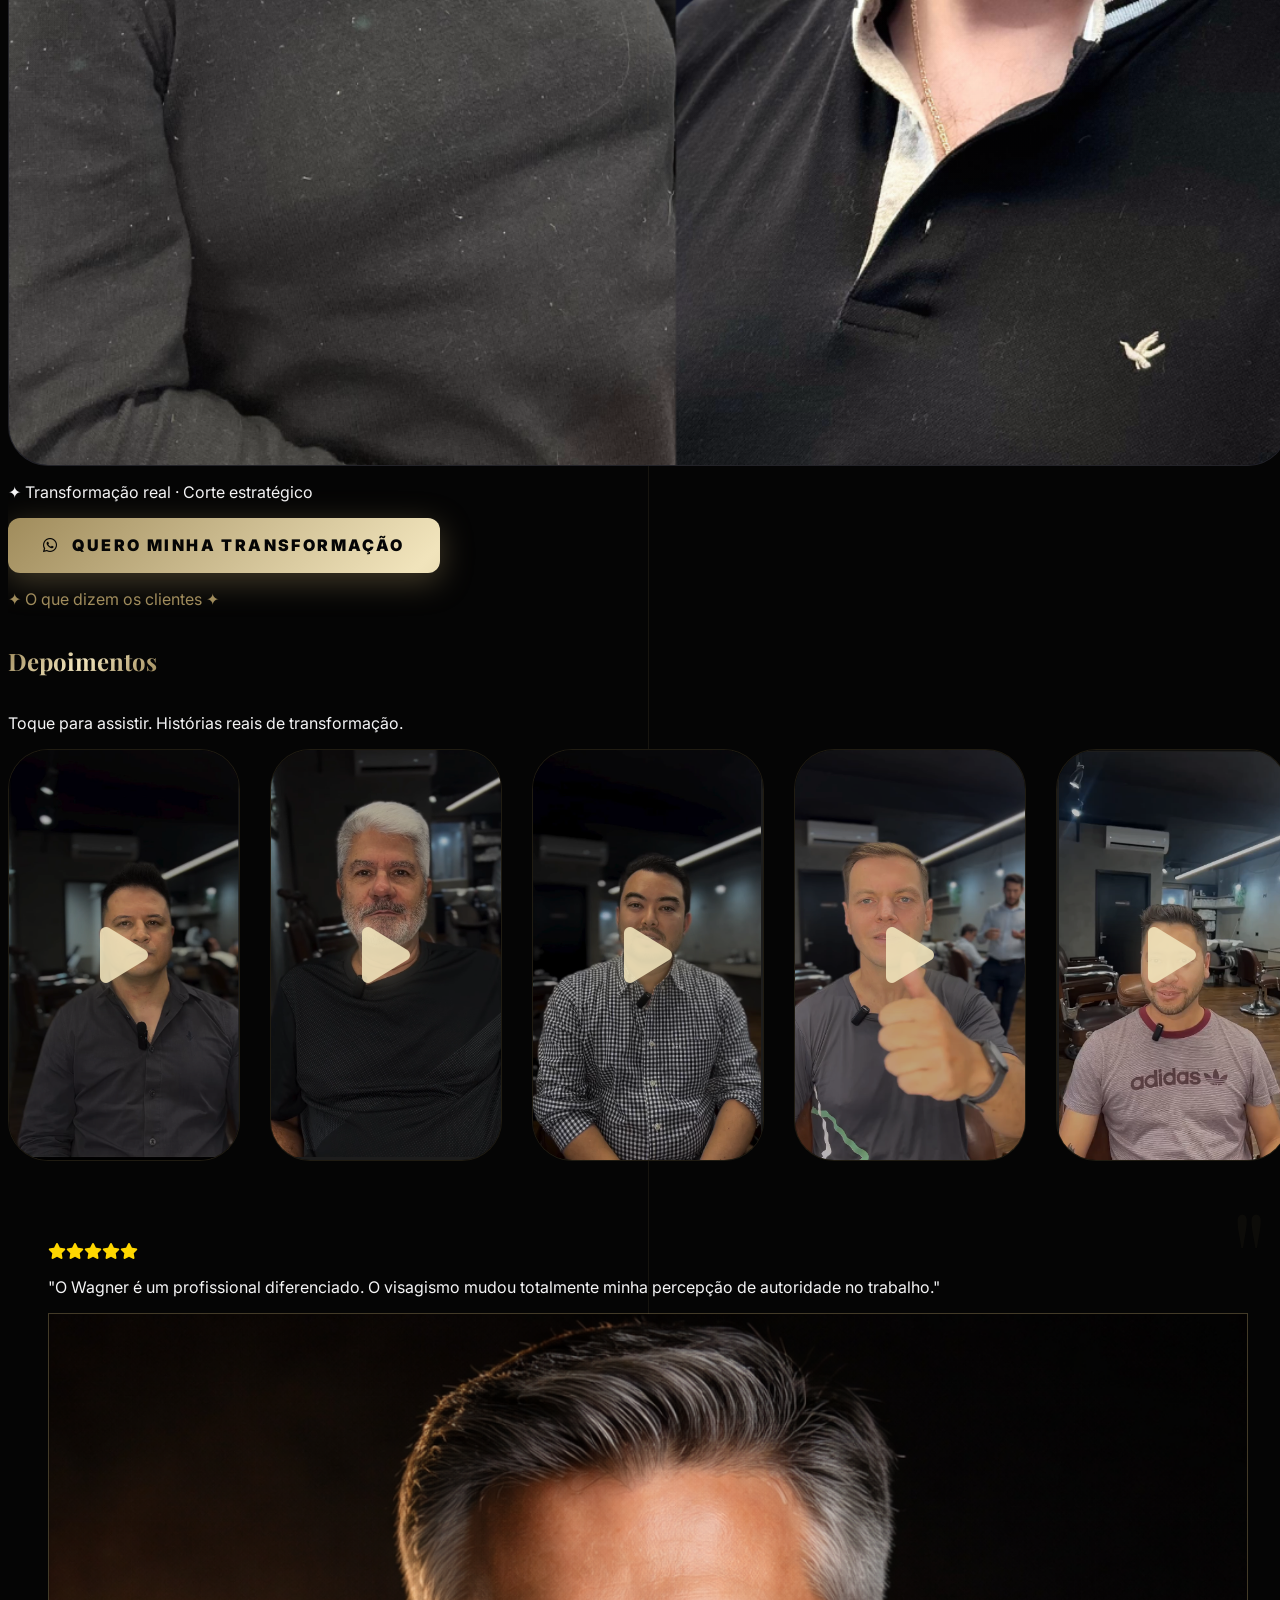
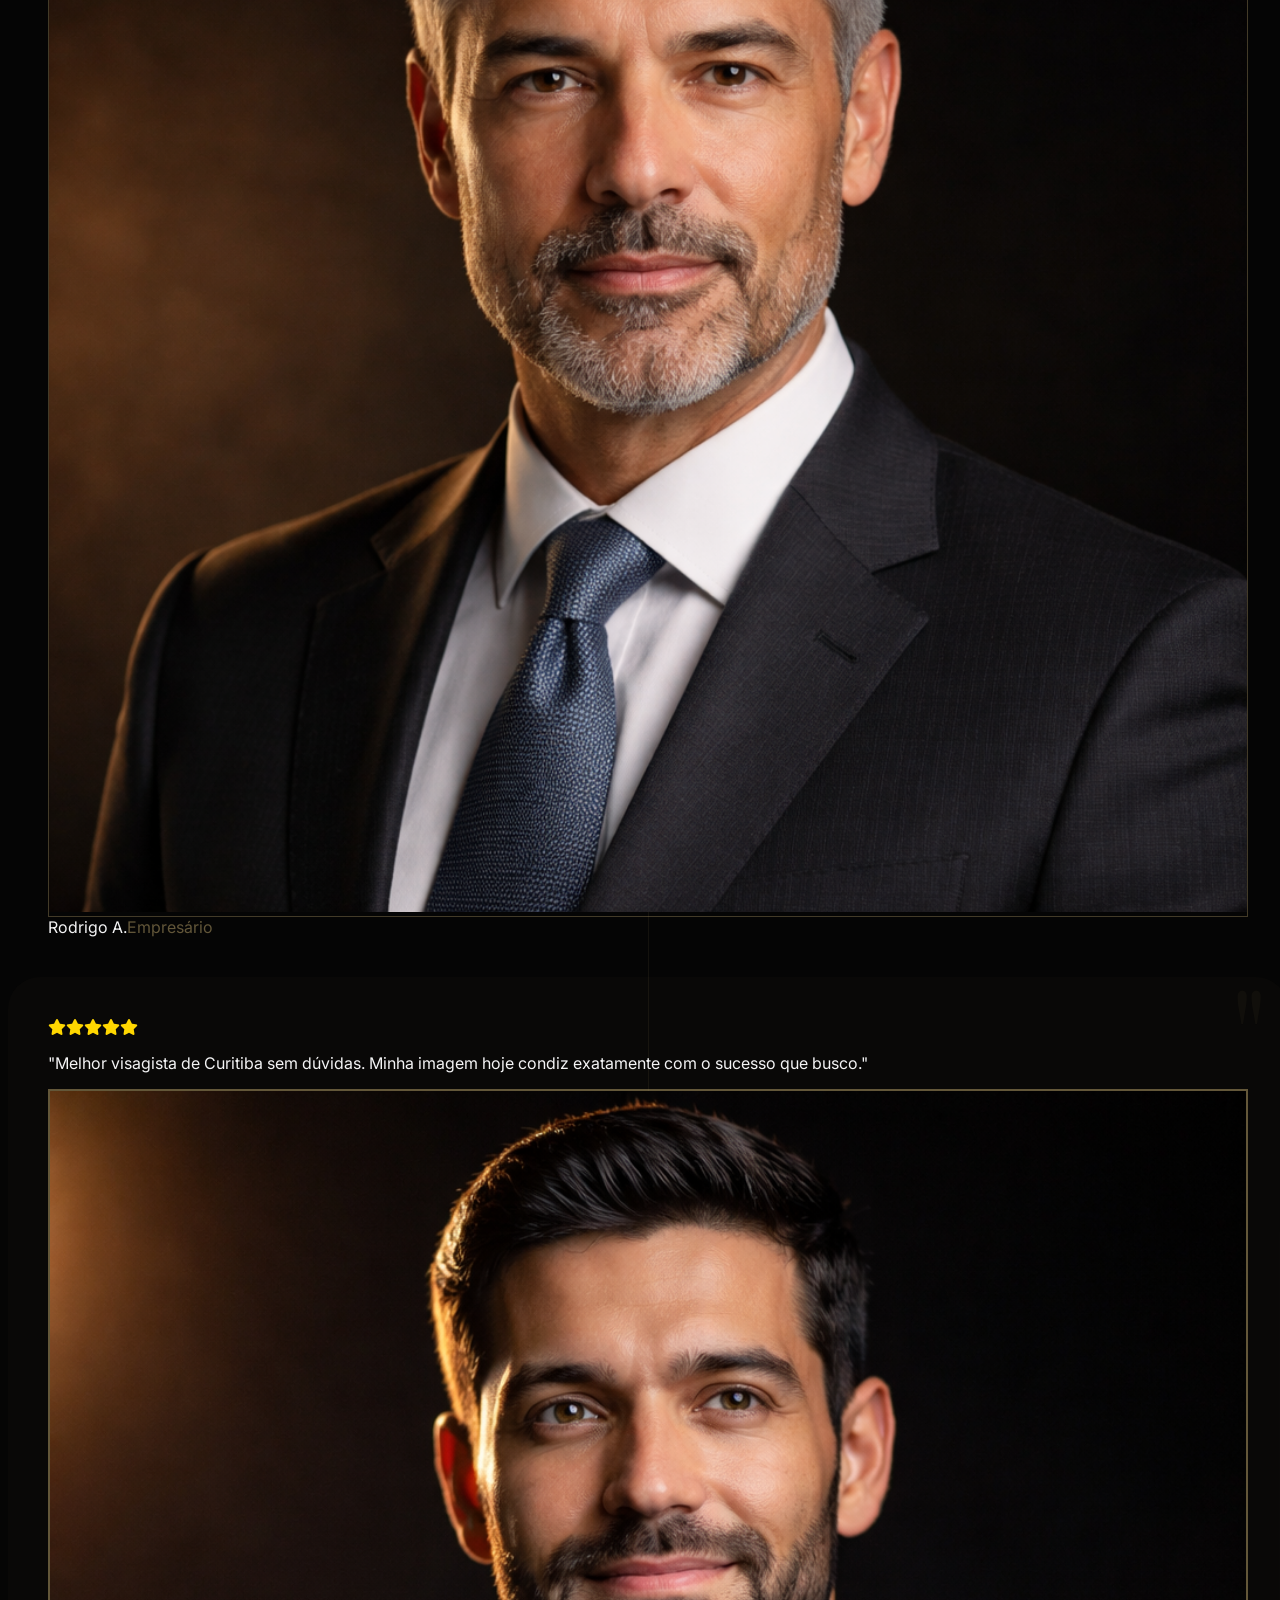
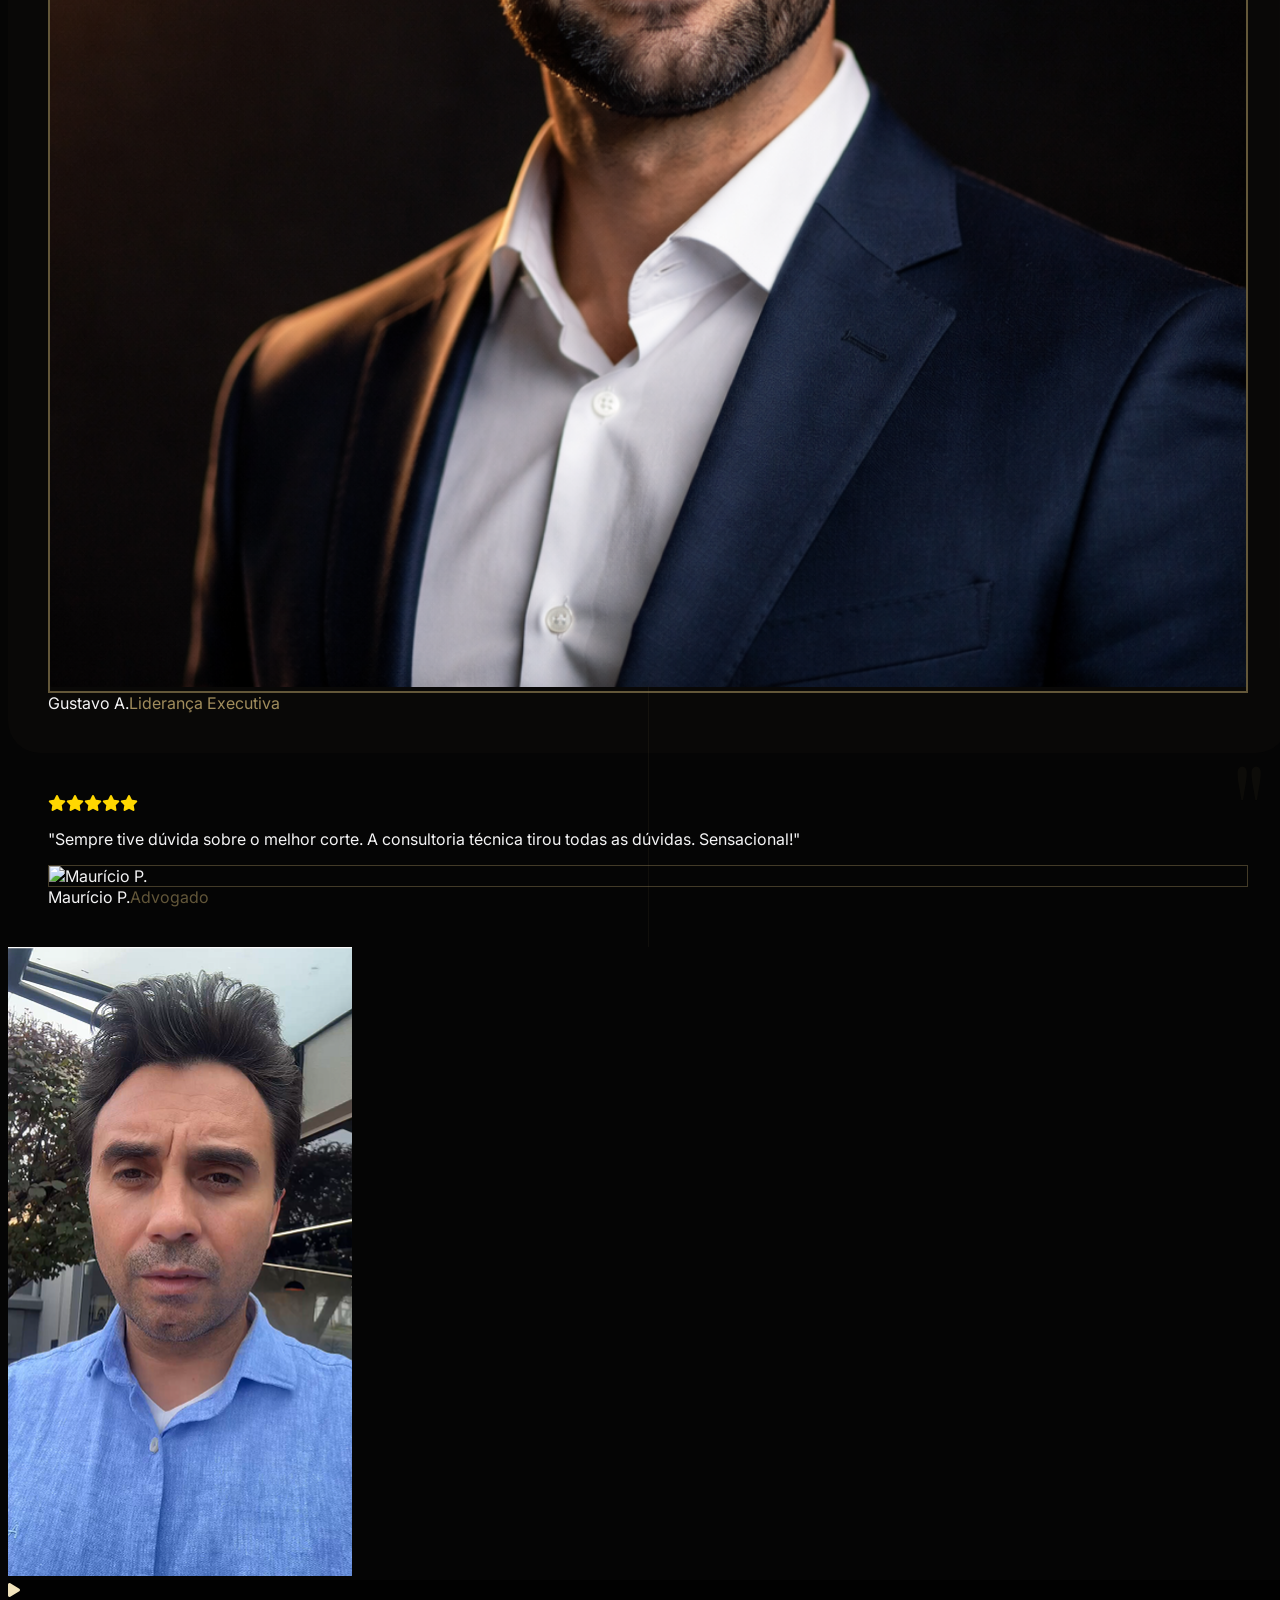
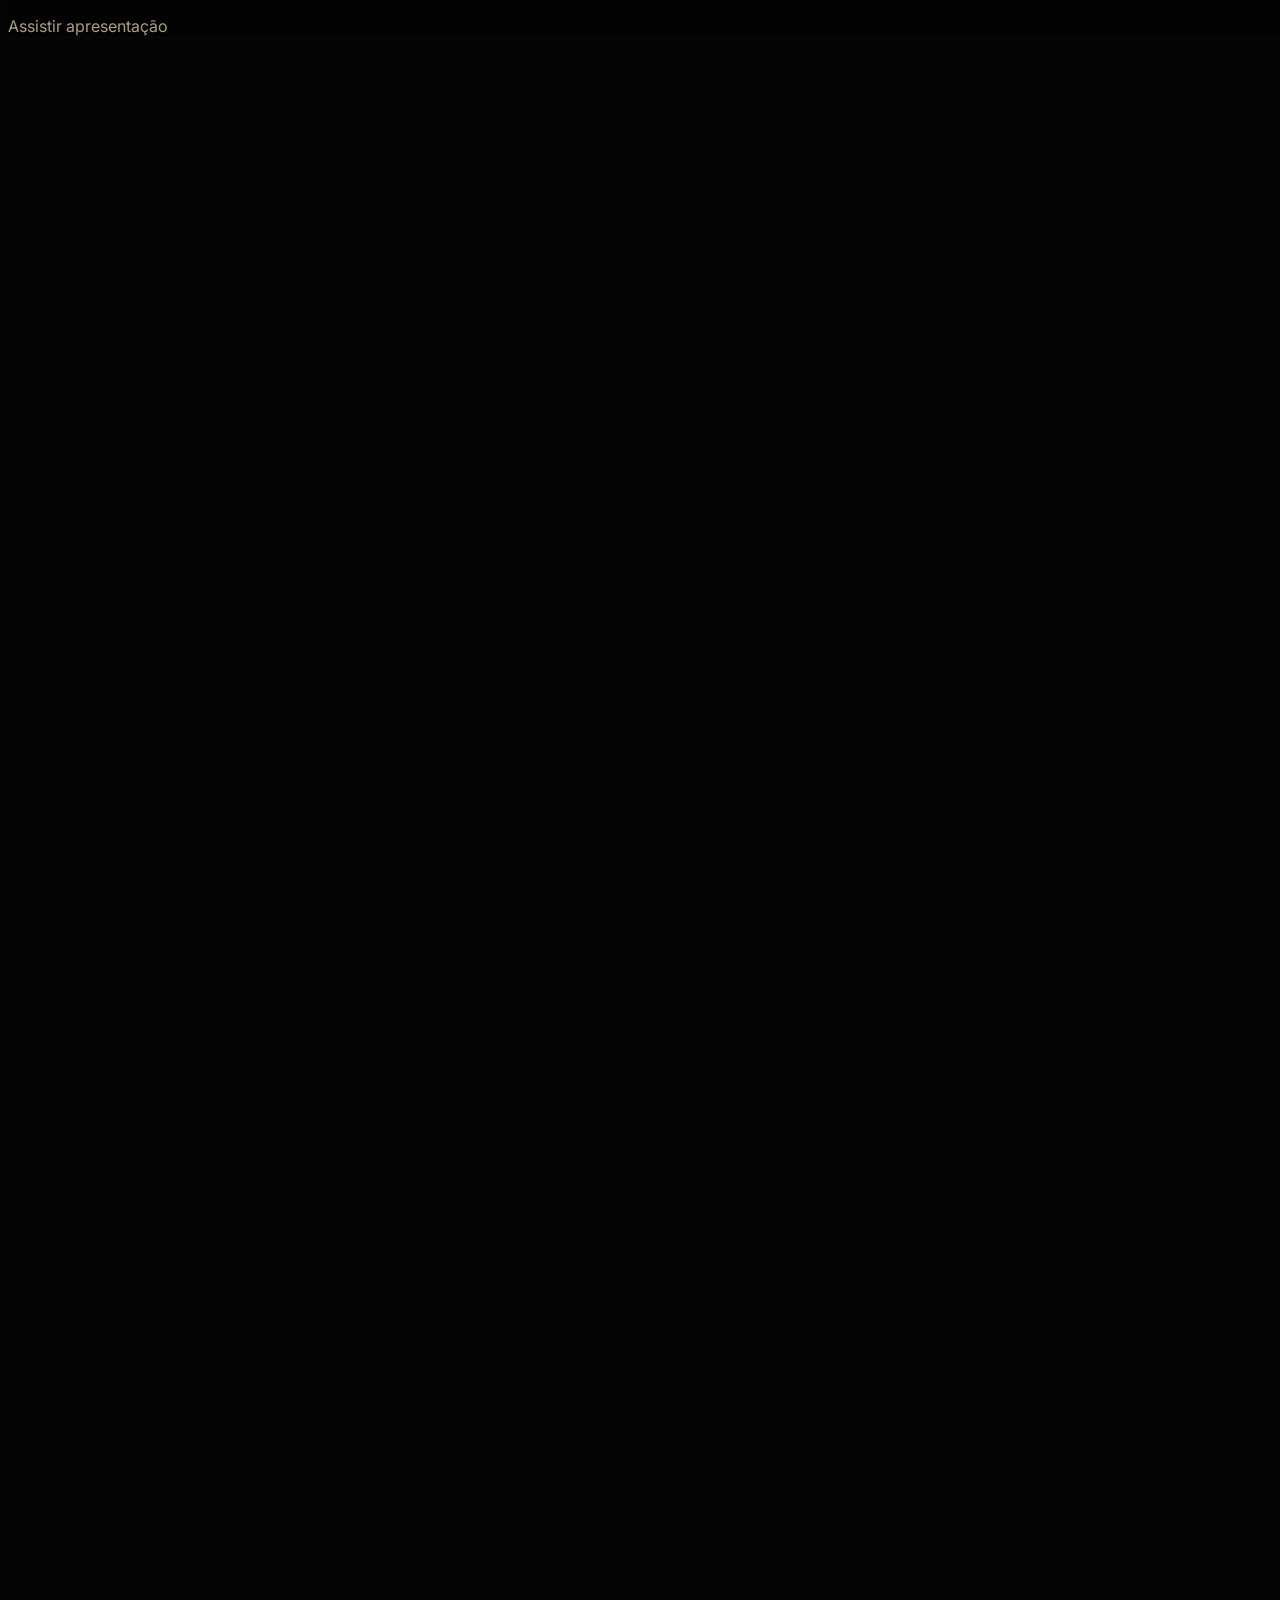
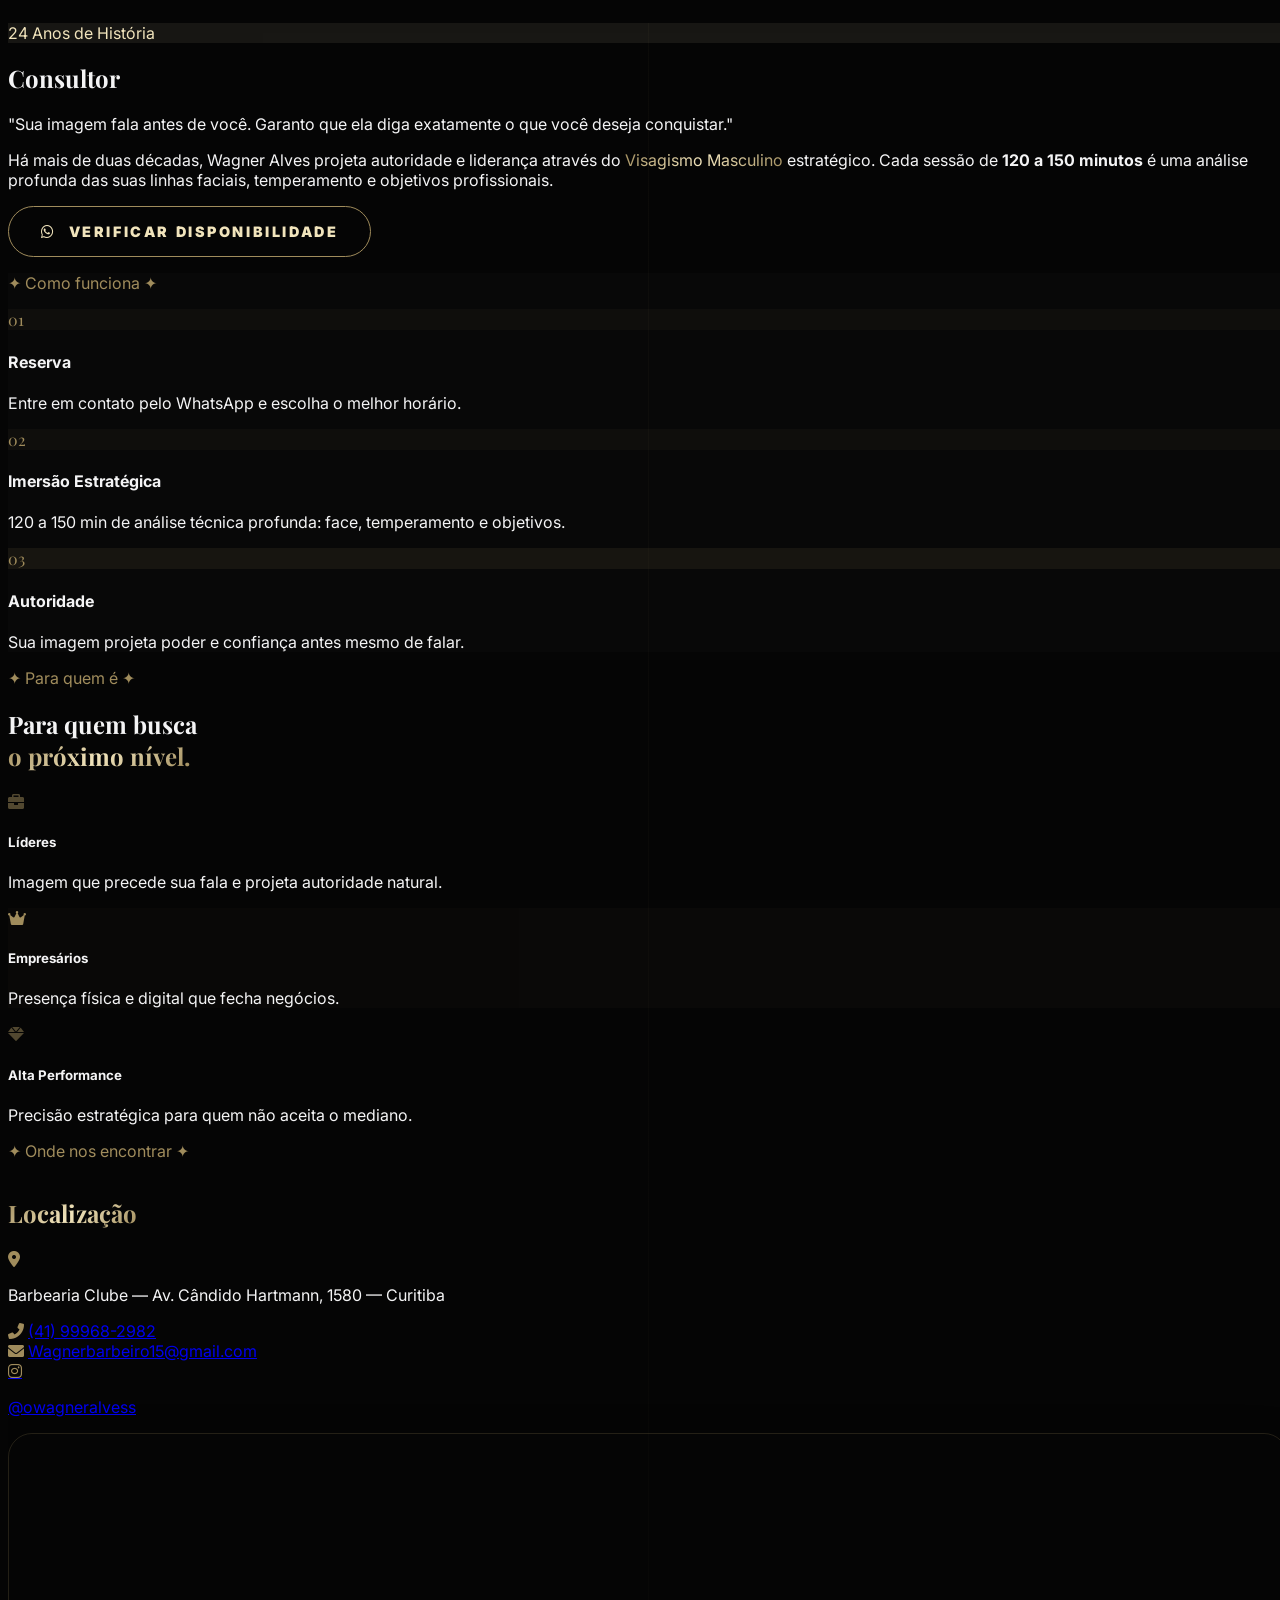
==== commit 4b0f2258: "Update index.html" ====
--- a/index.html
+++ b/index.html
@@ -840,7 +840,7 @@
         <!-- Versão DESKTOP: tudo em uma linha -->
         <p class="hidden md:flex" style="font-size:0.65rem;font-weight:900;letter-spacing:0.2em;text-transform:uppercase;color:var(--gold-light);align-items:center;justify-content:center;gap:10px;margin:0;padding:10px 16px;">
             <span style="width:7px;height:7px;border-radius:50%;background:#22c55e;display:inline-block;animation:blink 1.5s infinite;flex-shrink:0"></span>
-            <span>Wagner está aceitando agendamentos para Maio</span>
+            <span>Wagner está aceitando agendamentos para julho</span>
             <span style="color:rgba(160,140,92,0.4)">·</span>
             <span id="vagas-bar">2 vagas restantes</span>
             <span style="color:rgba(160,140,92,0.4)">·</span>
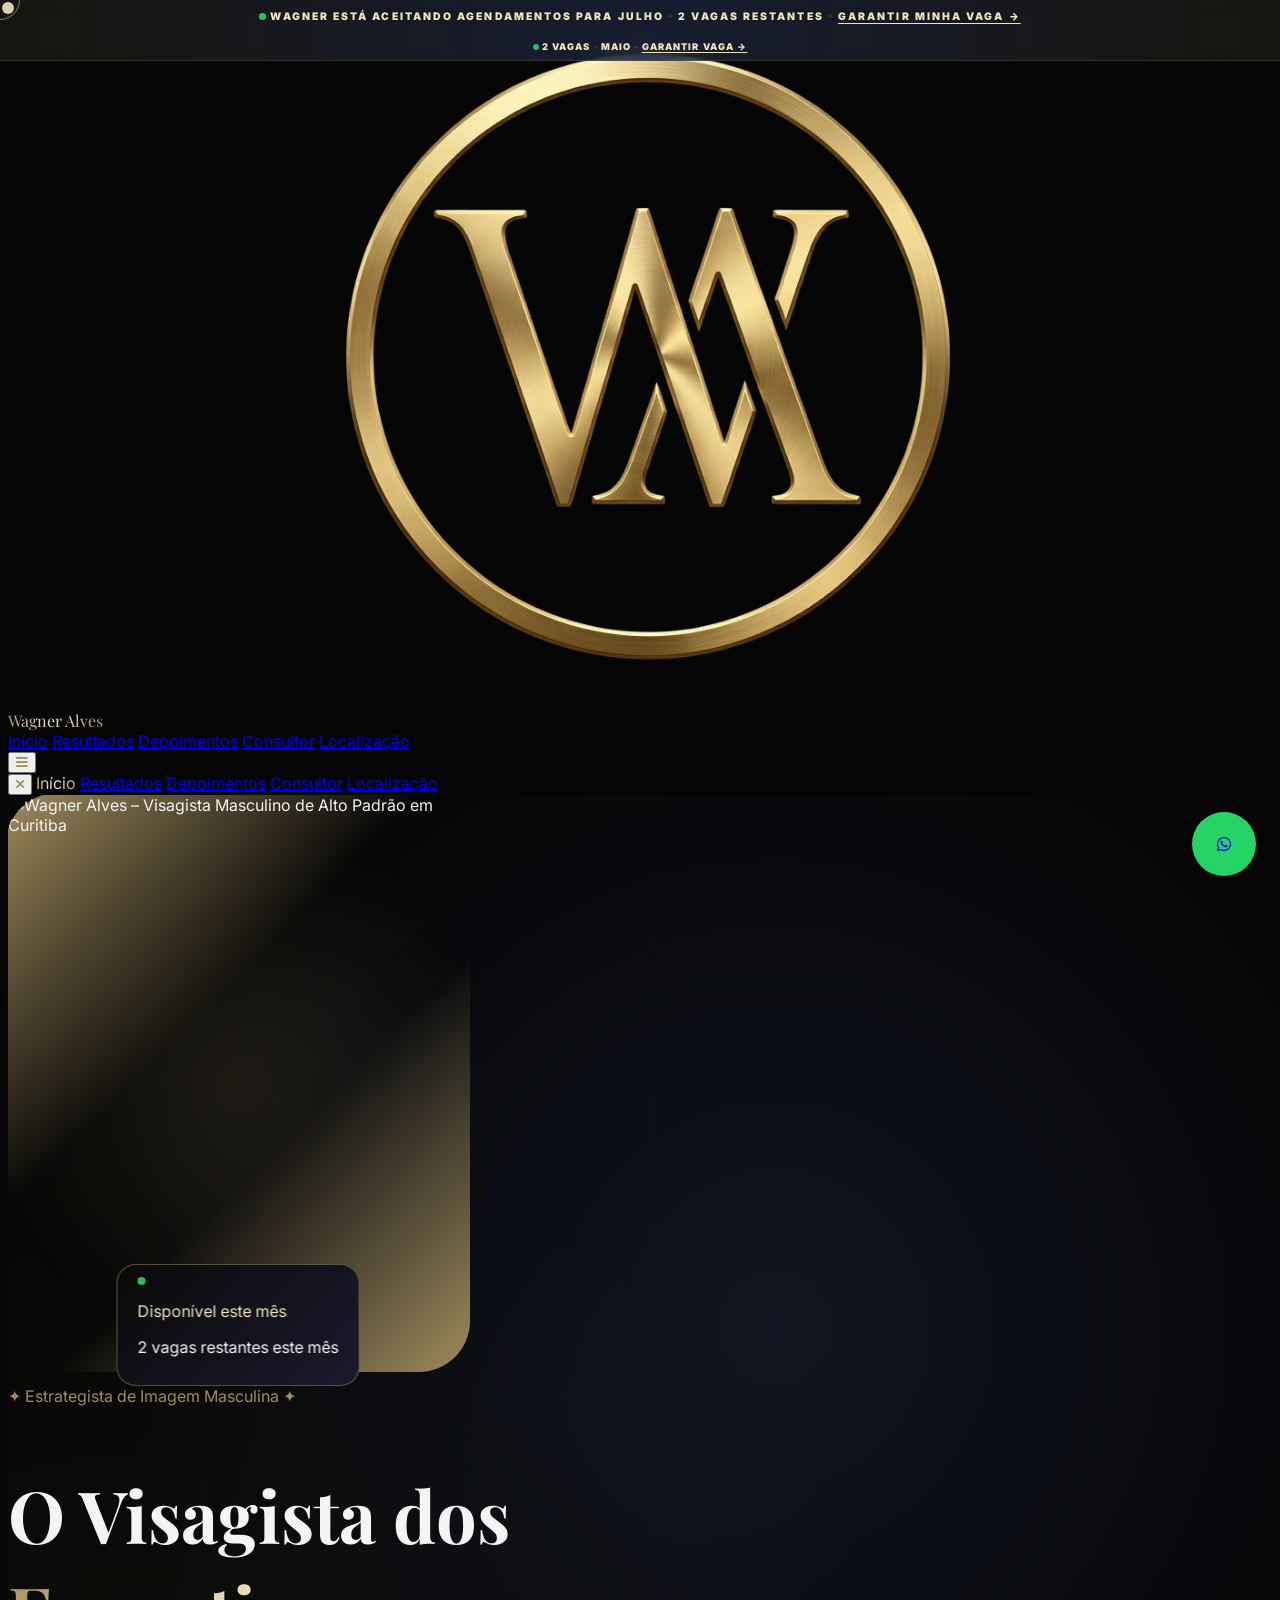
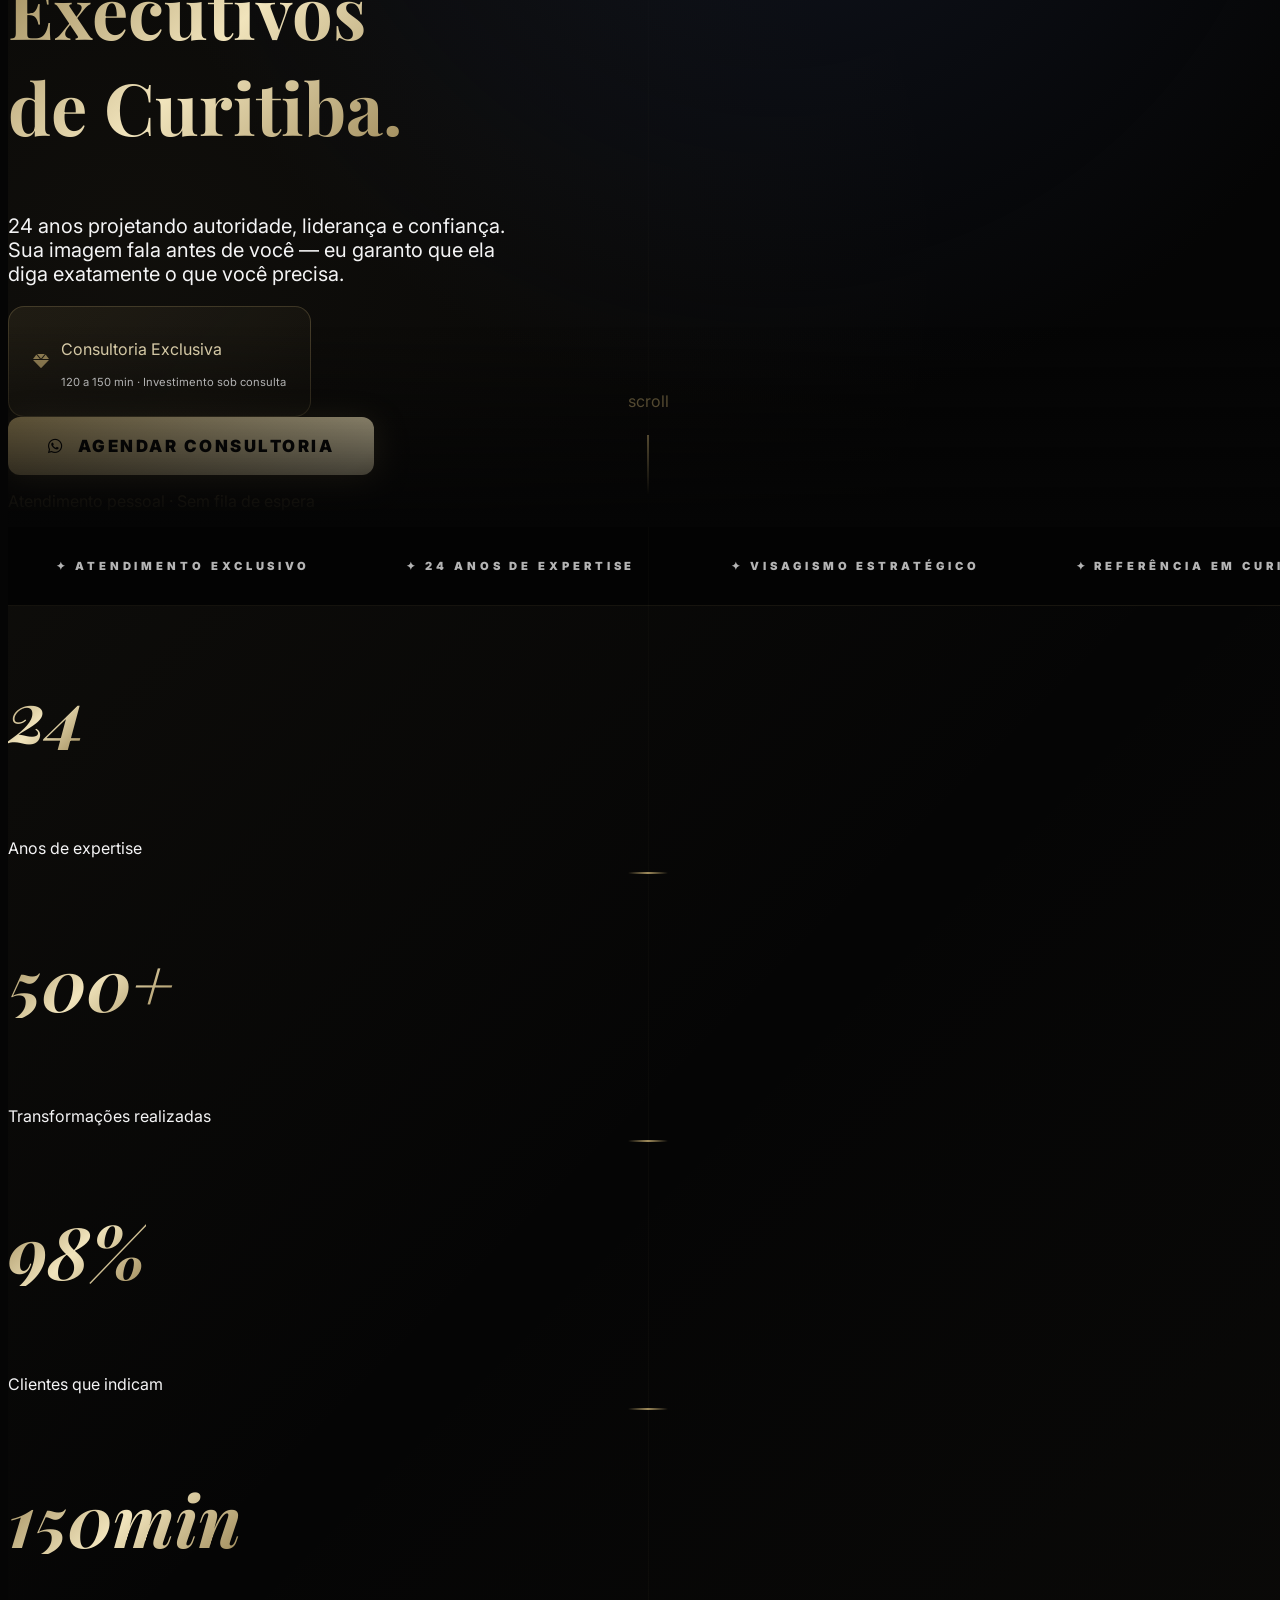
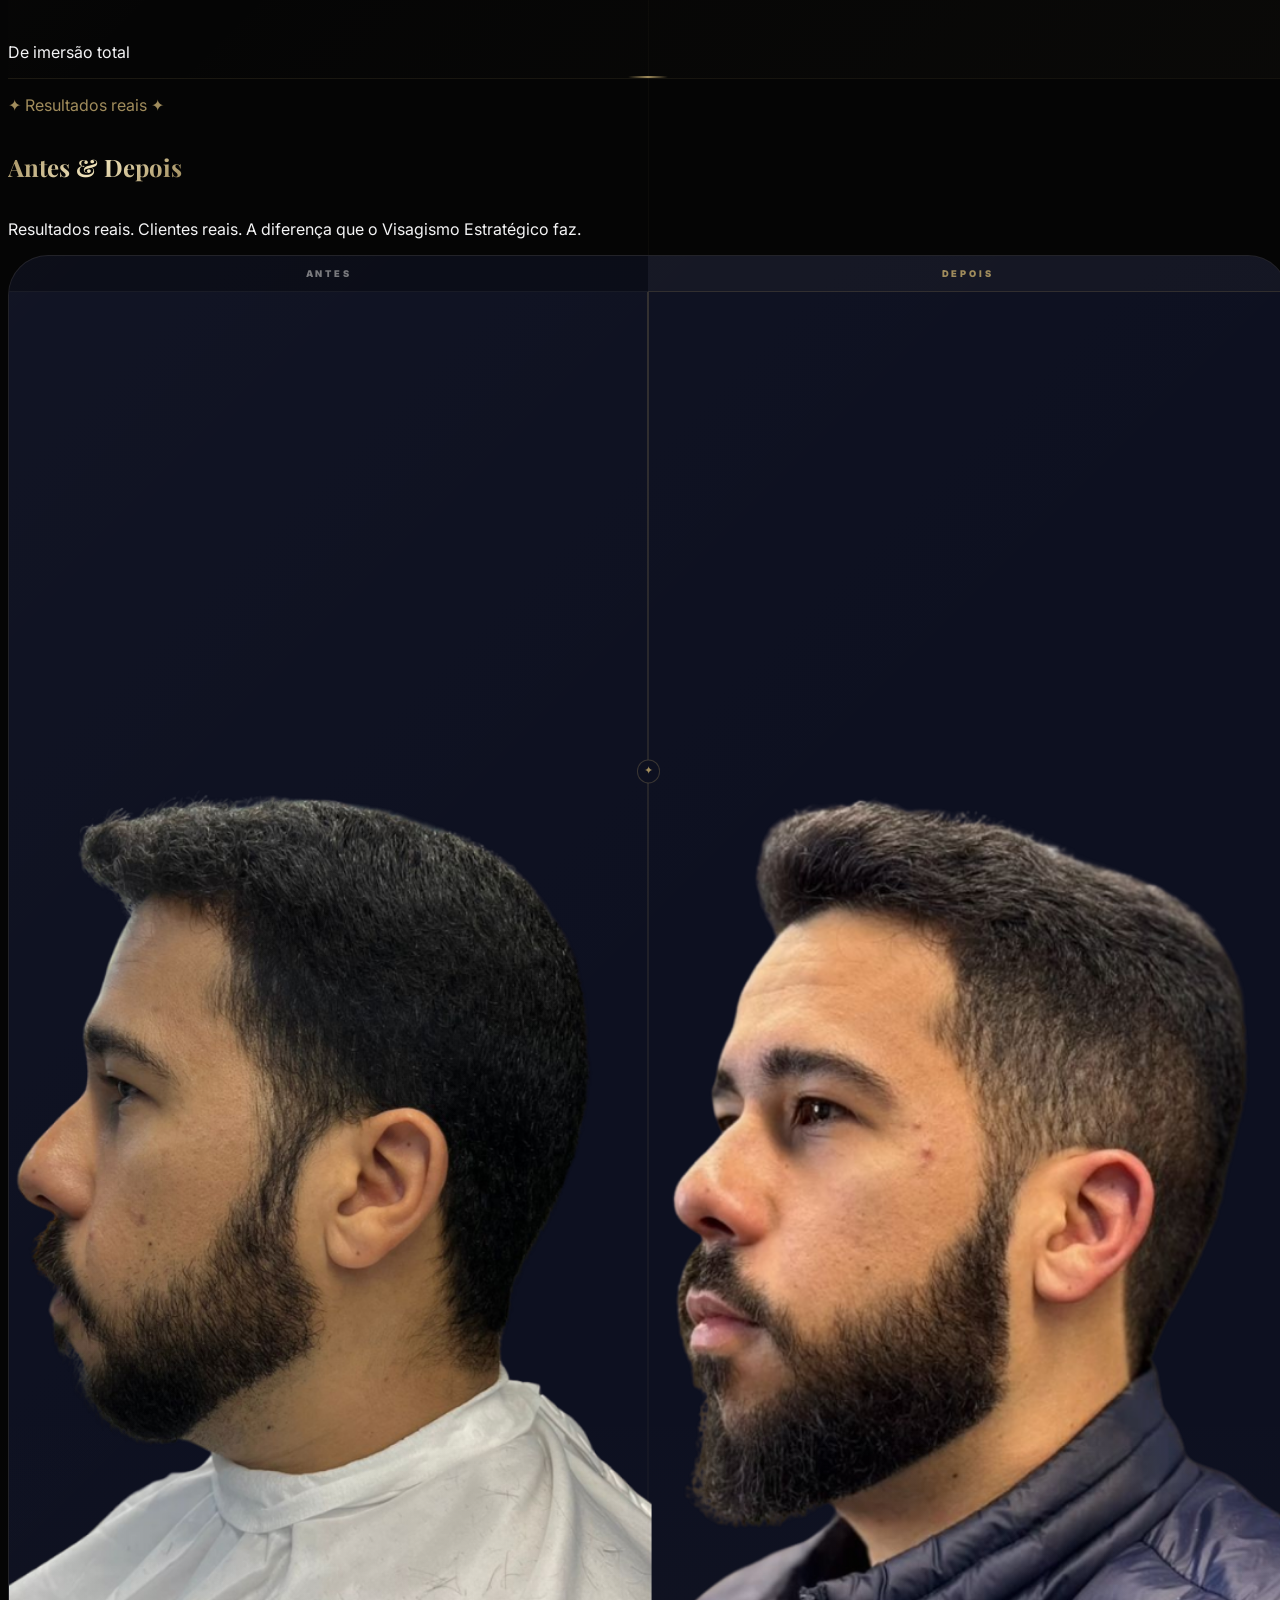
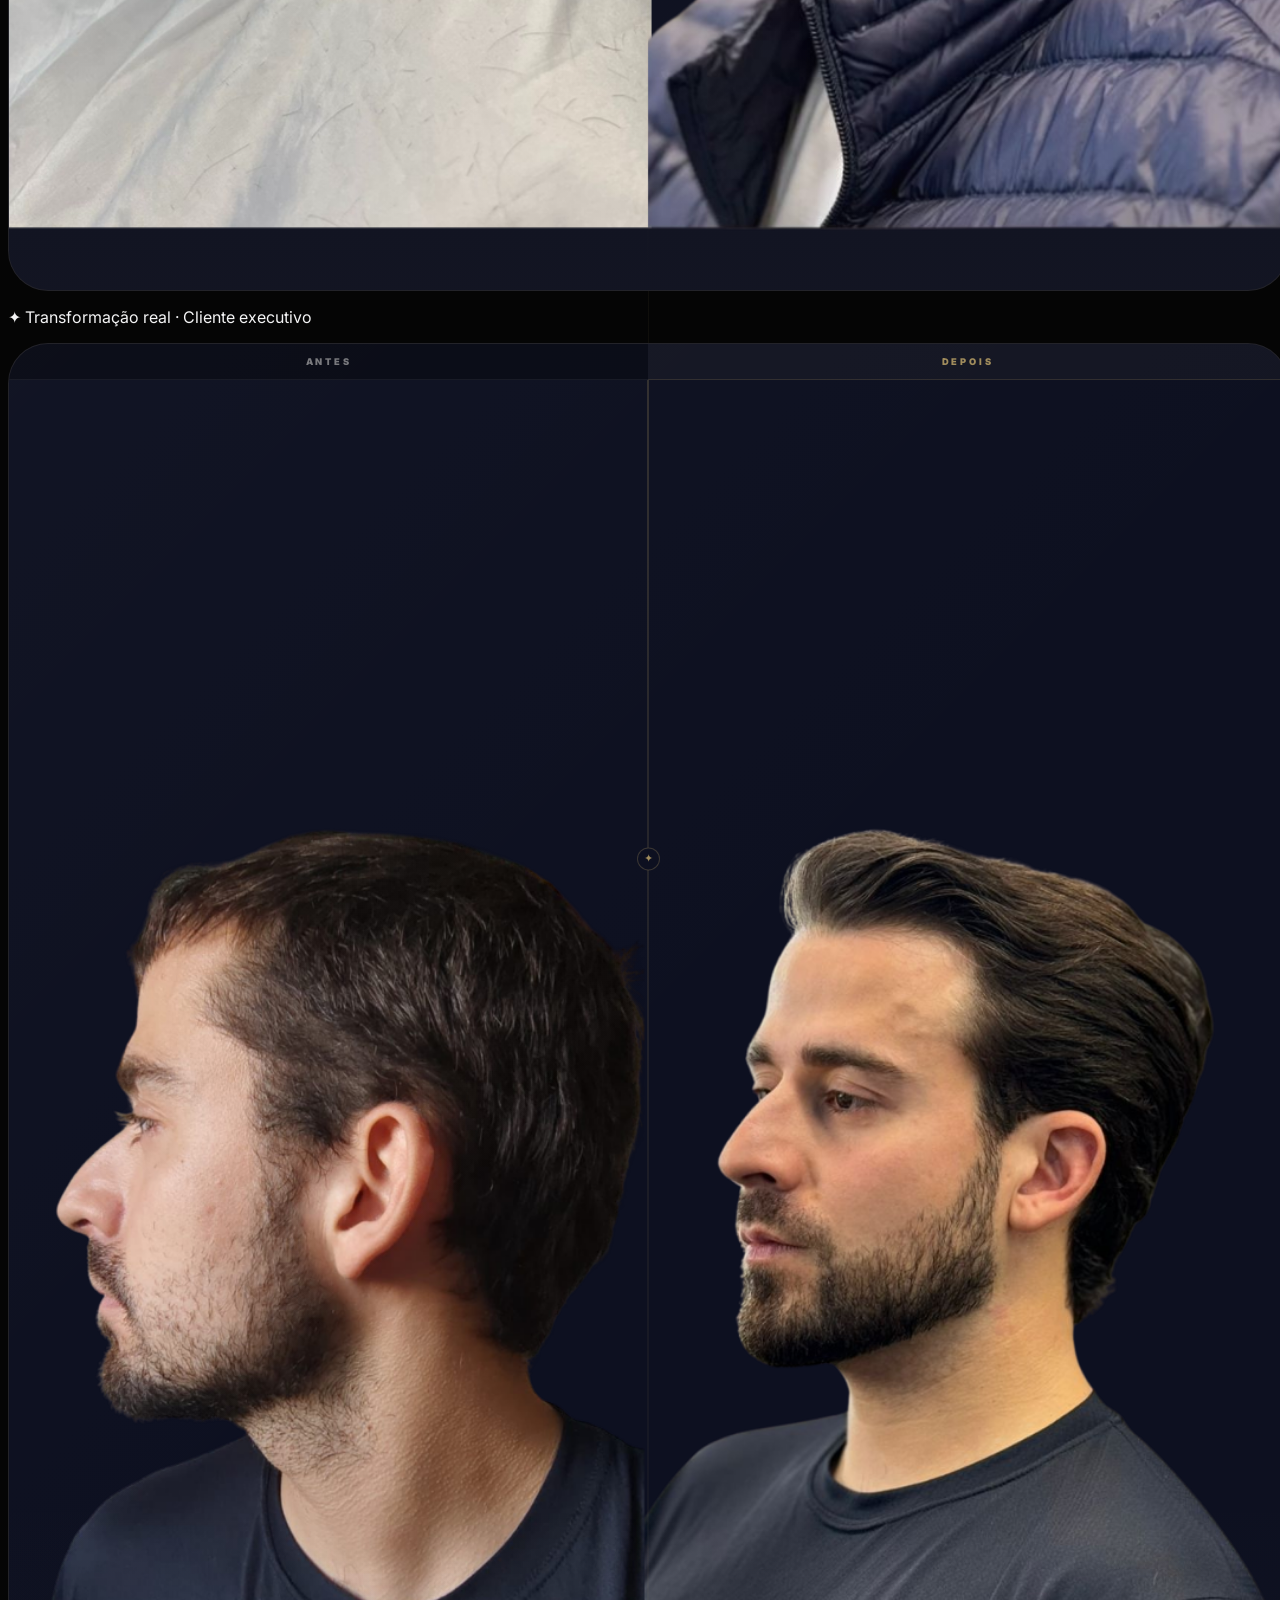
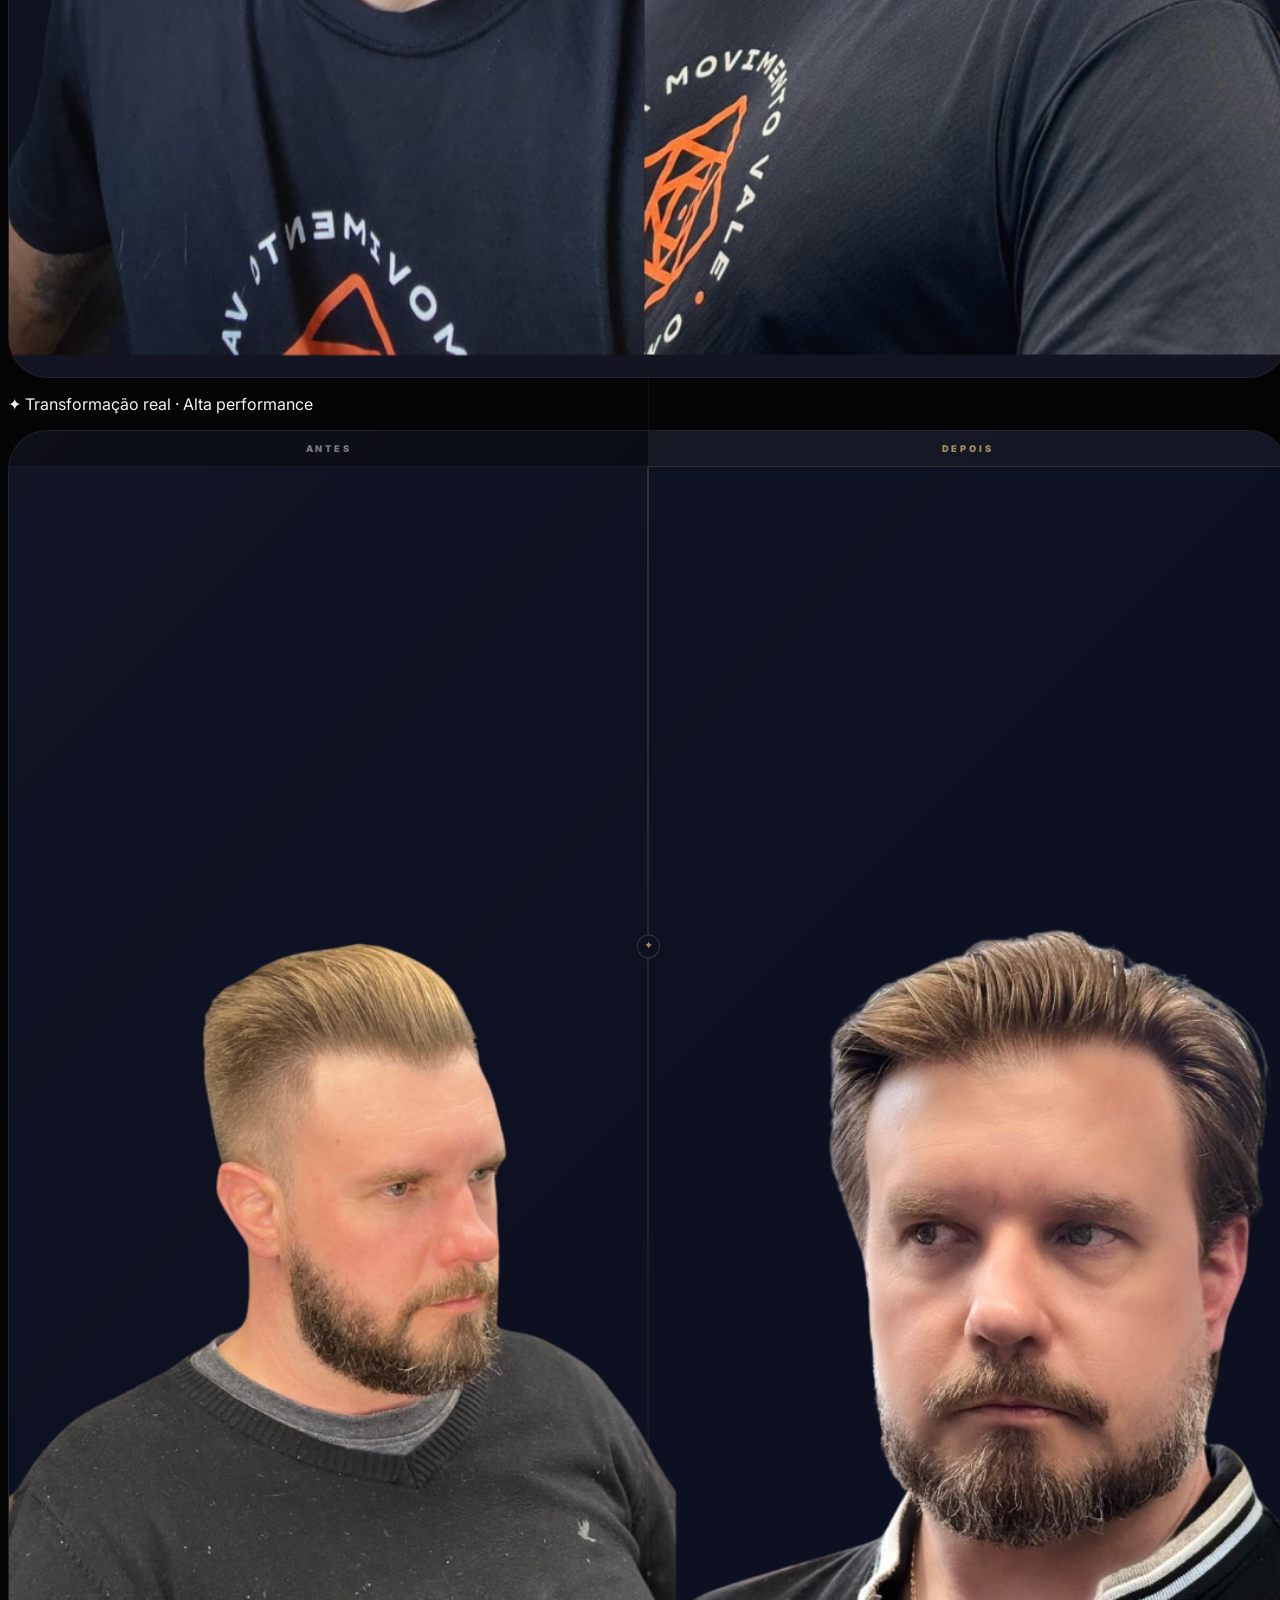
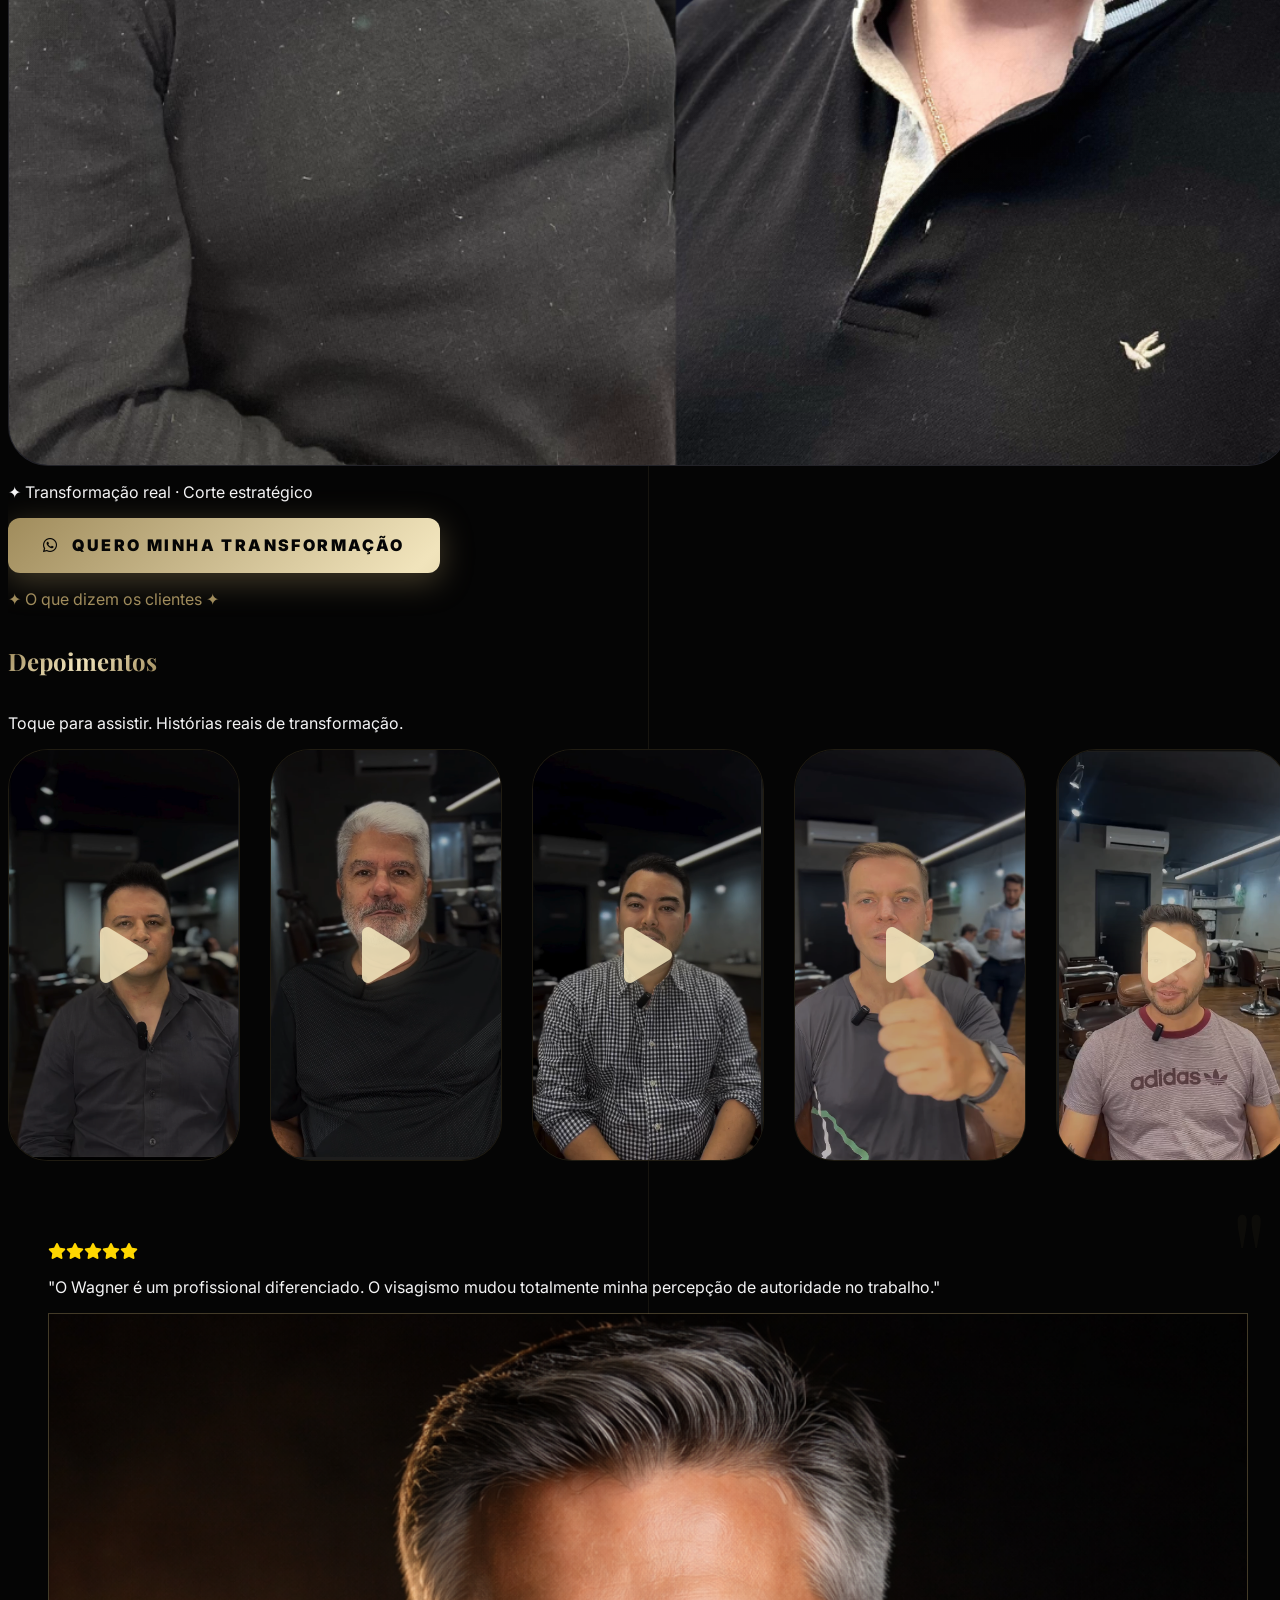
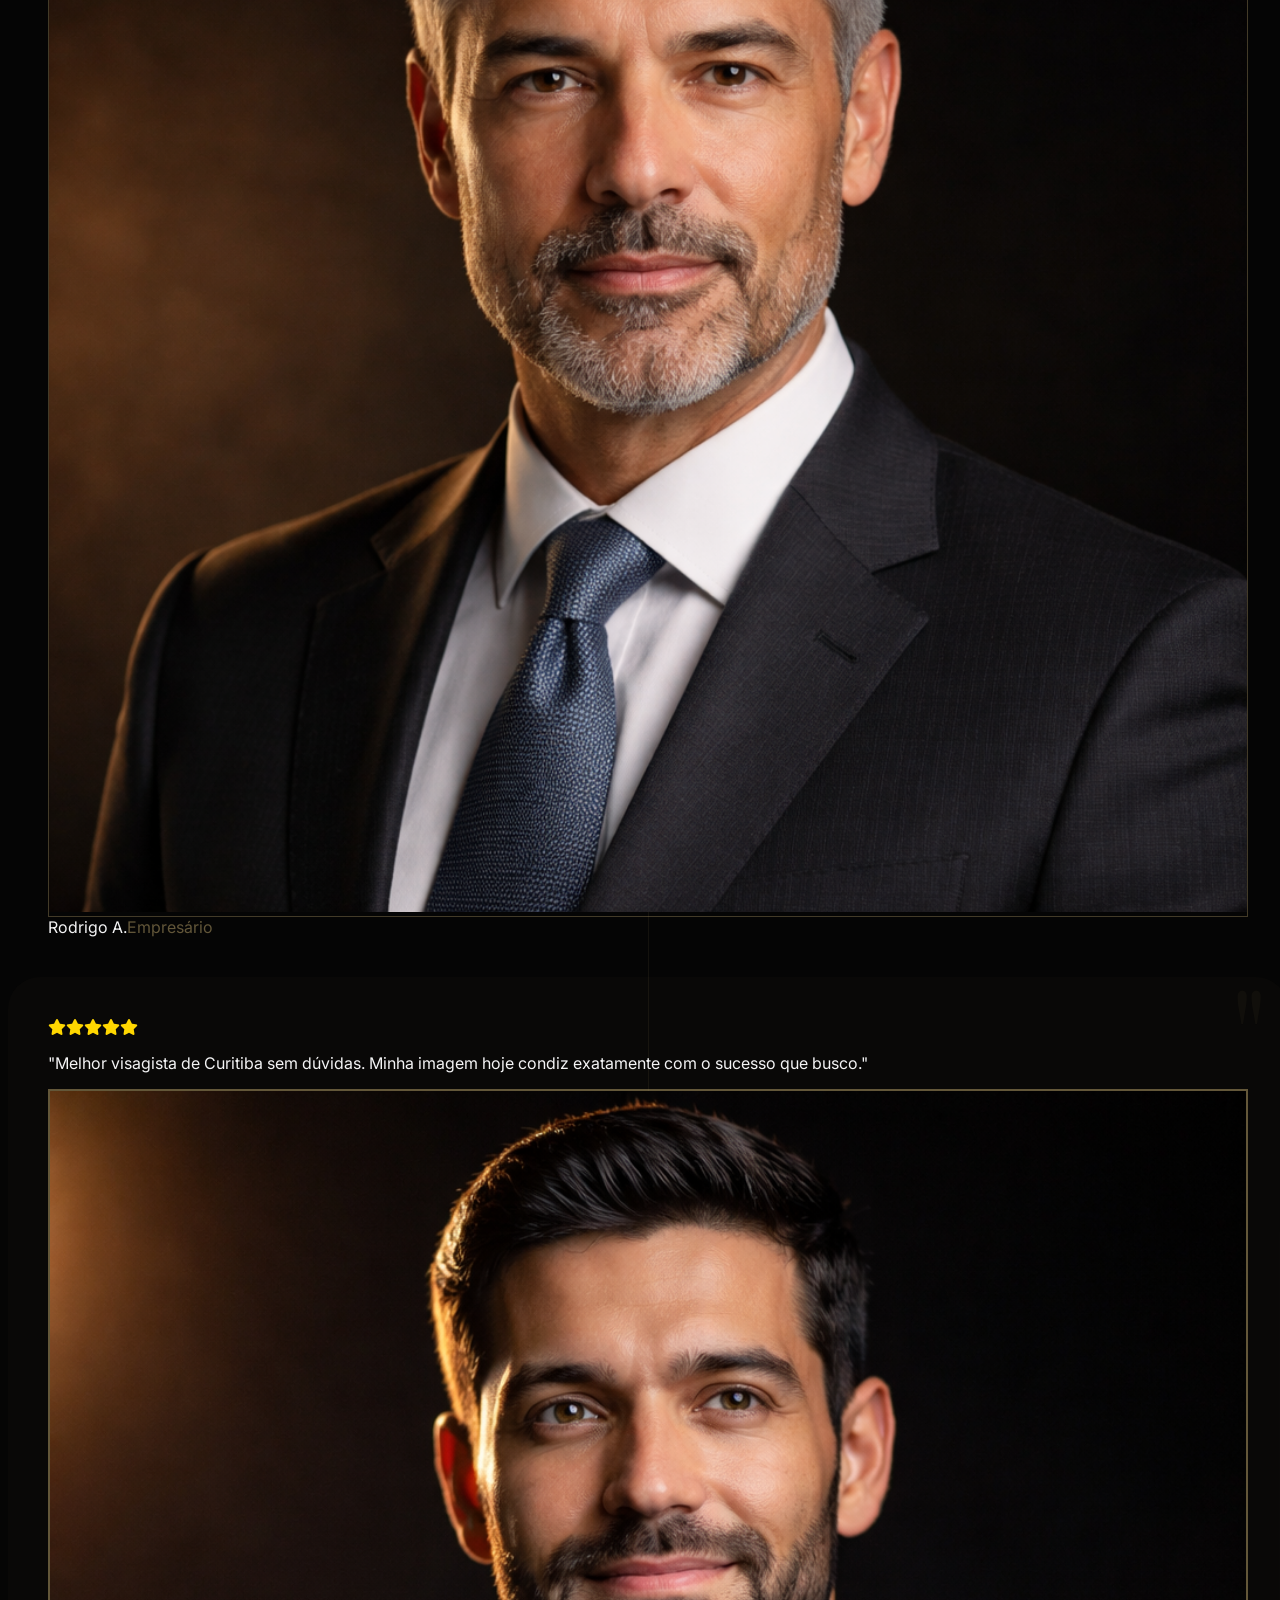
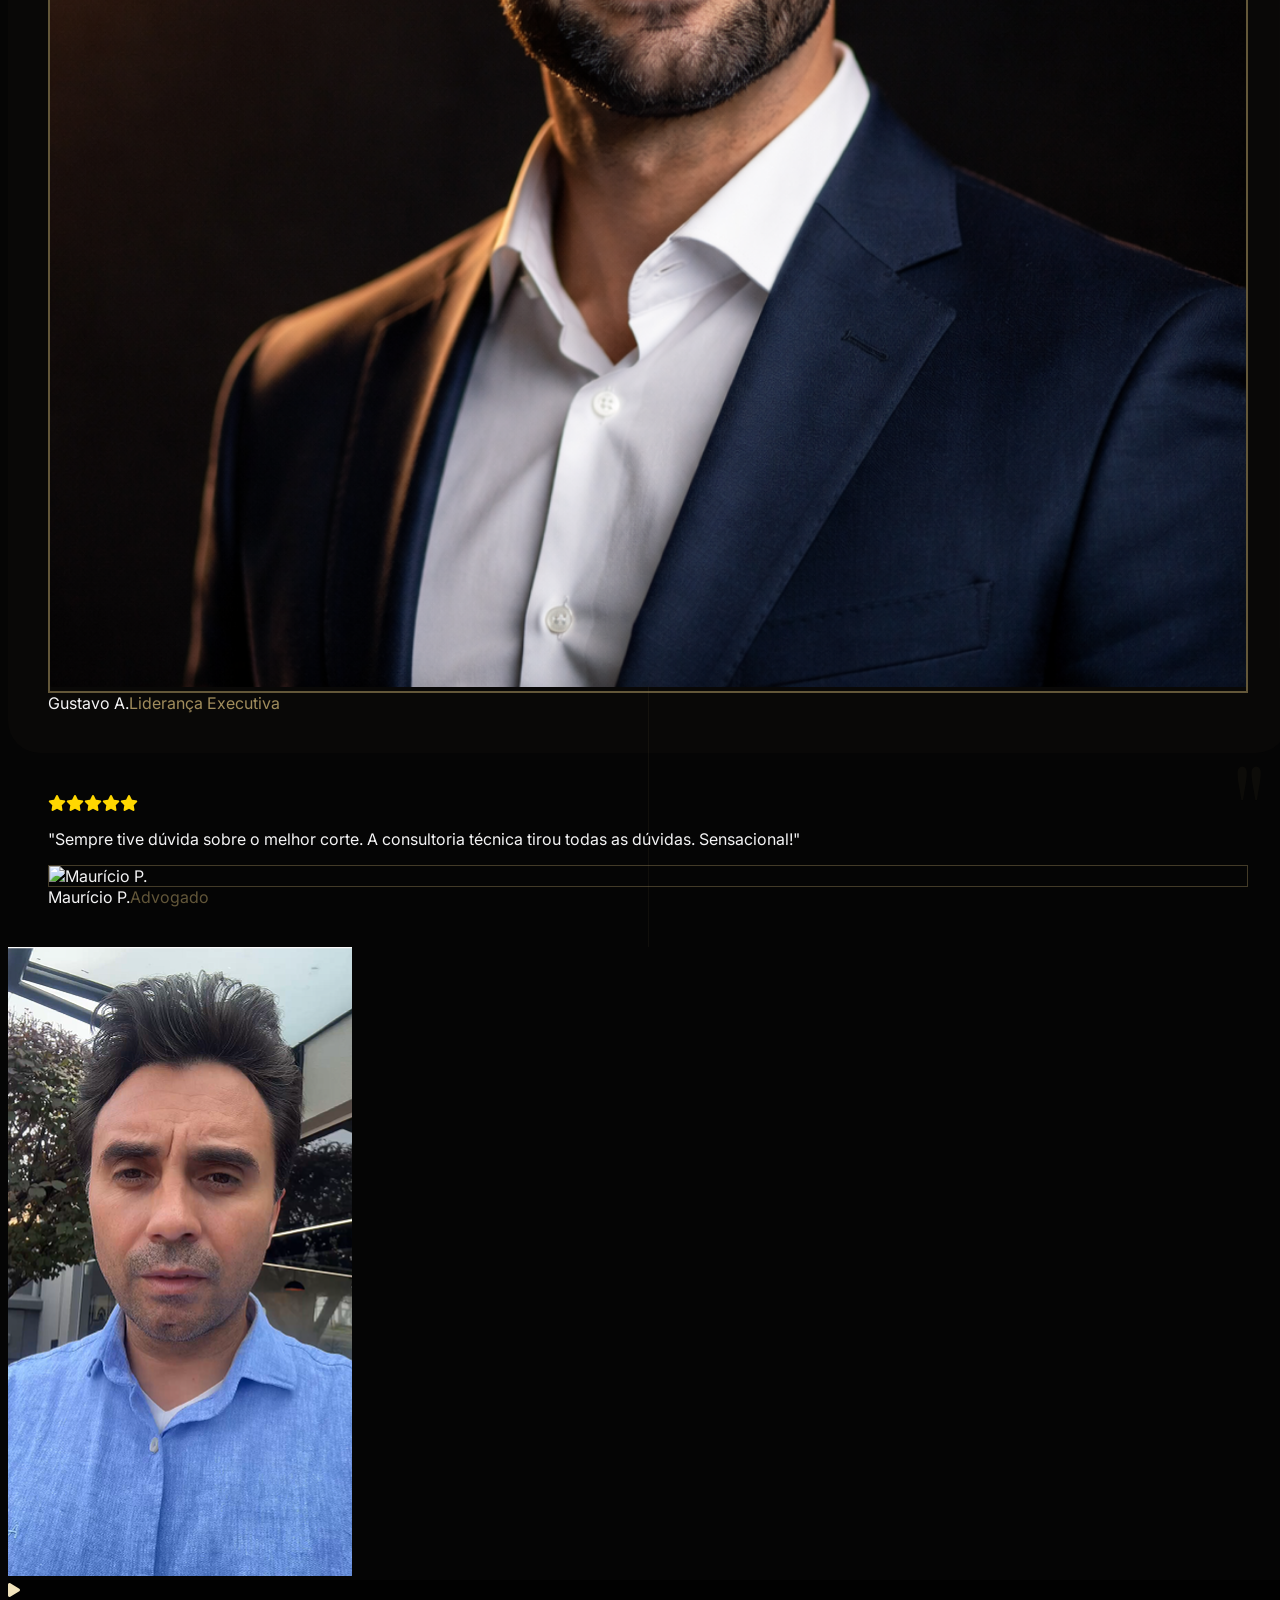
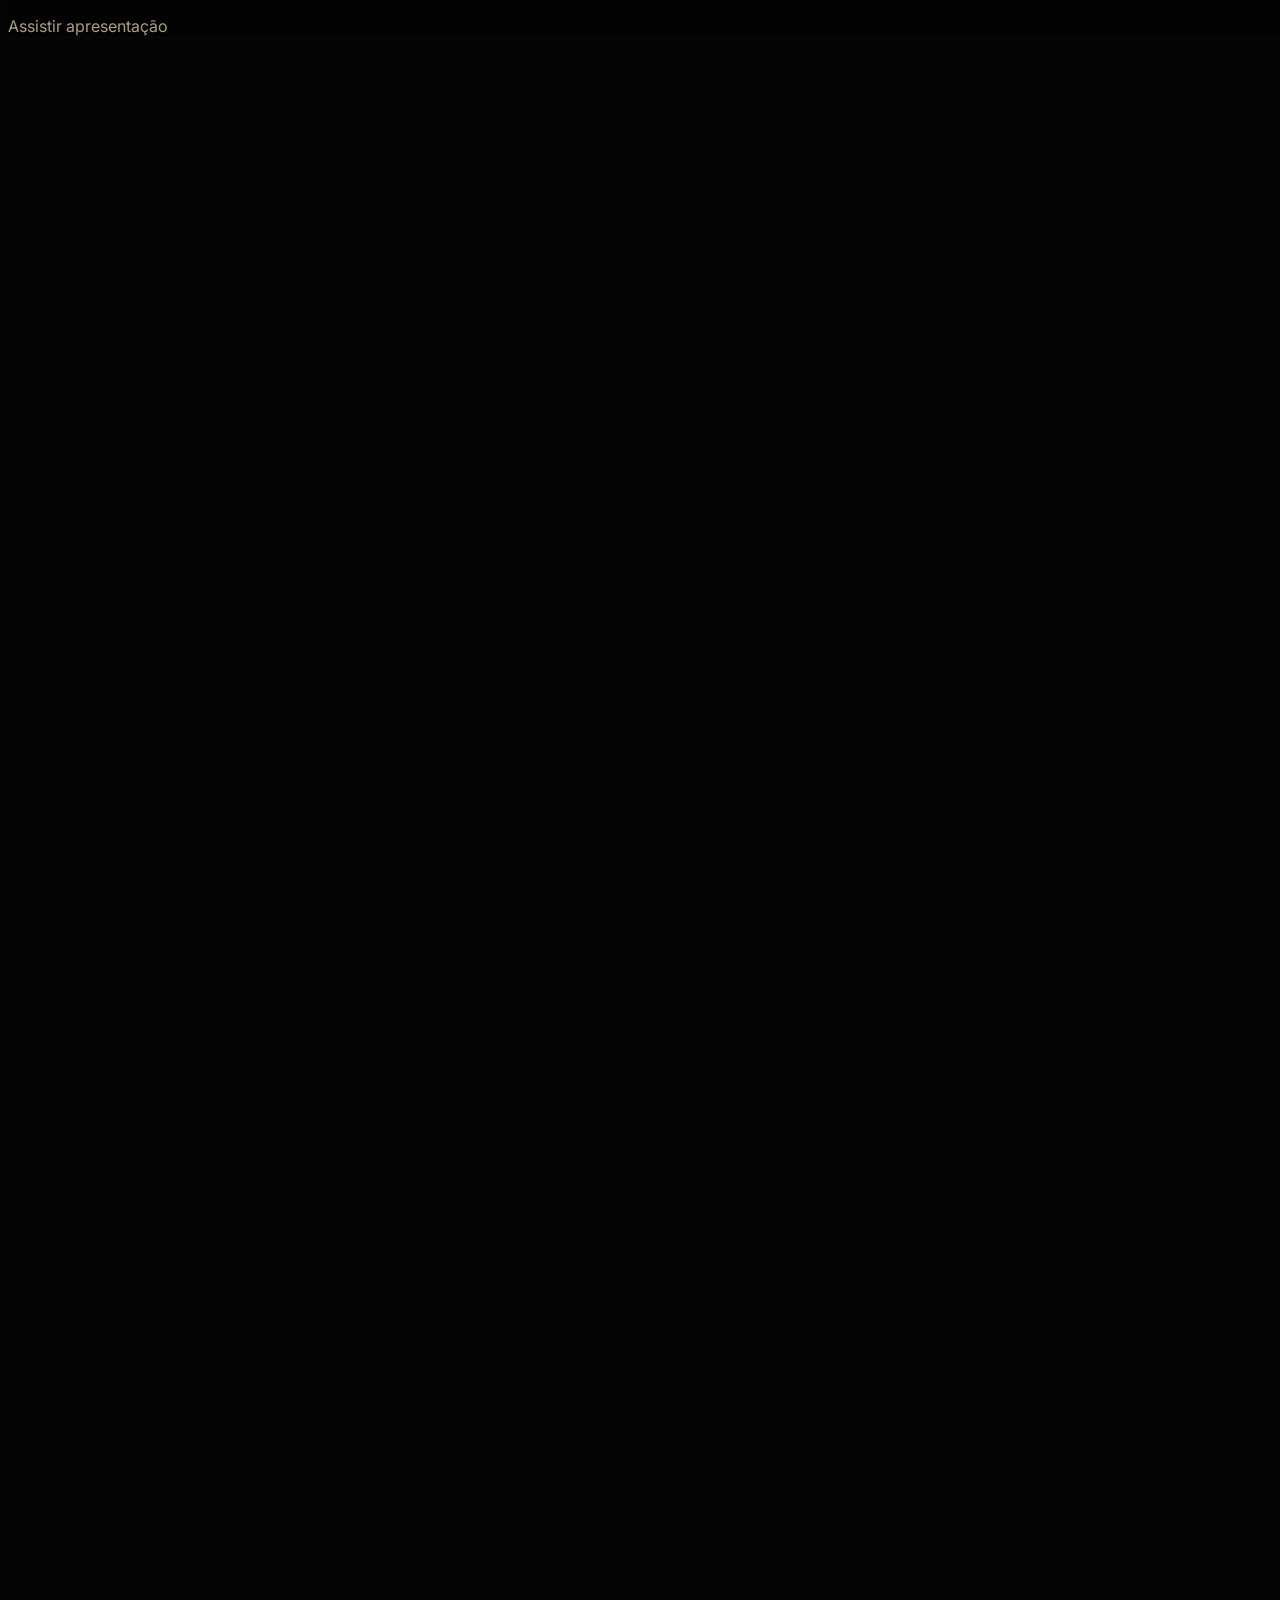
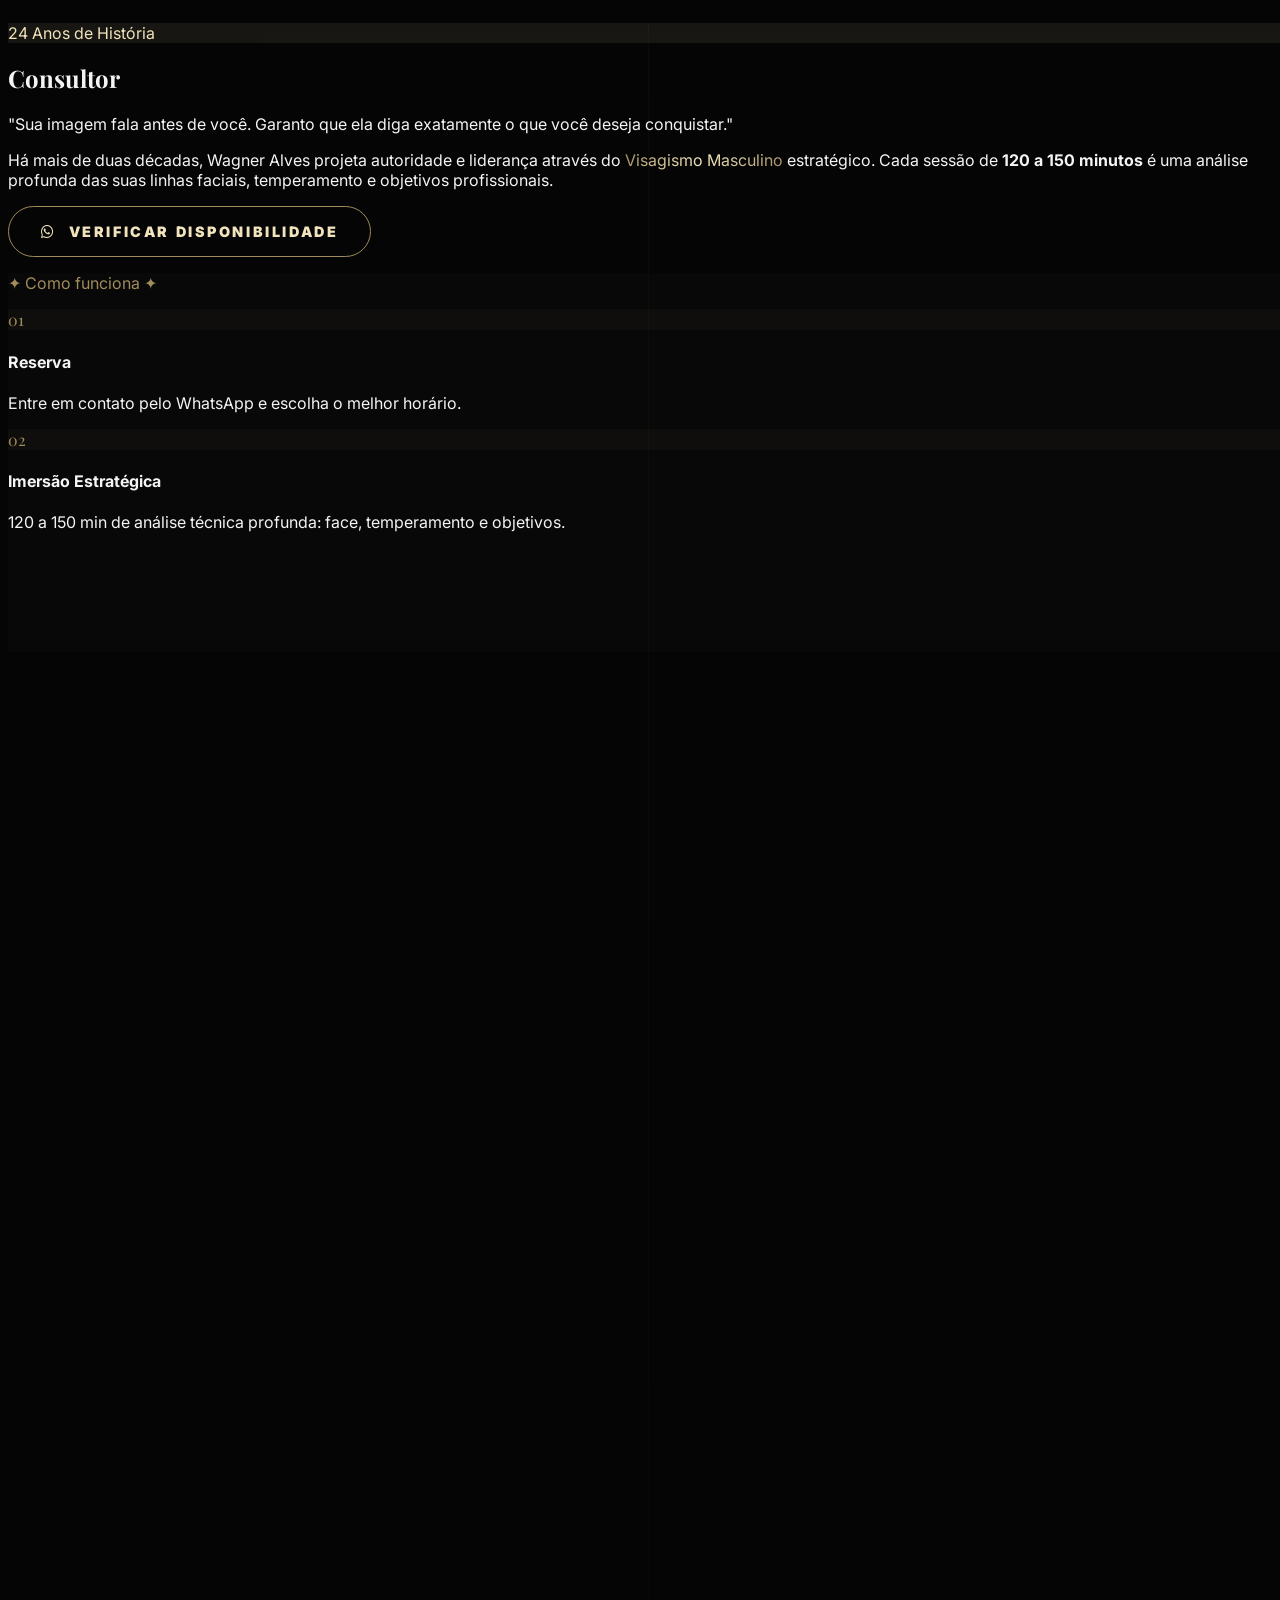
==== commit b70580b3: "Update index.html" ====
--- a/index.html
+++ b/index.html
@@ -1536,7 +1536,7 @@
             return (seed % 3) + 1;
         }
         const vagas = calcularVagas();
-        const sufixo = vagas === 1 ? ' vaga restante este mês' : ' vagas restantes este mês';
+        const sufixo = vagas === 4 ? ' vaga restante este mês' : ' vagas restantes este mês';
         const el = document.getElementById('vagas-texto');
         const elBar = document.getElementById('vagas-bar');
         const elBarMobile = document.getElementById('vagas-bar-mobile');
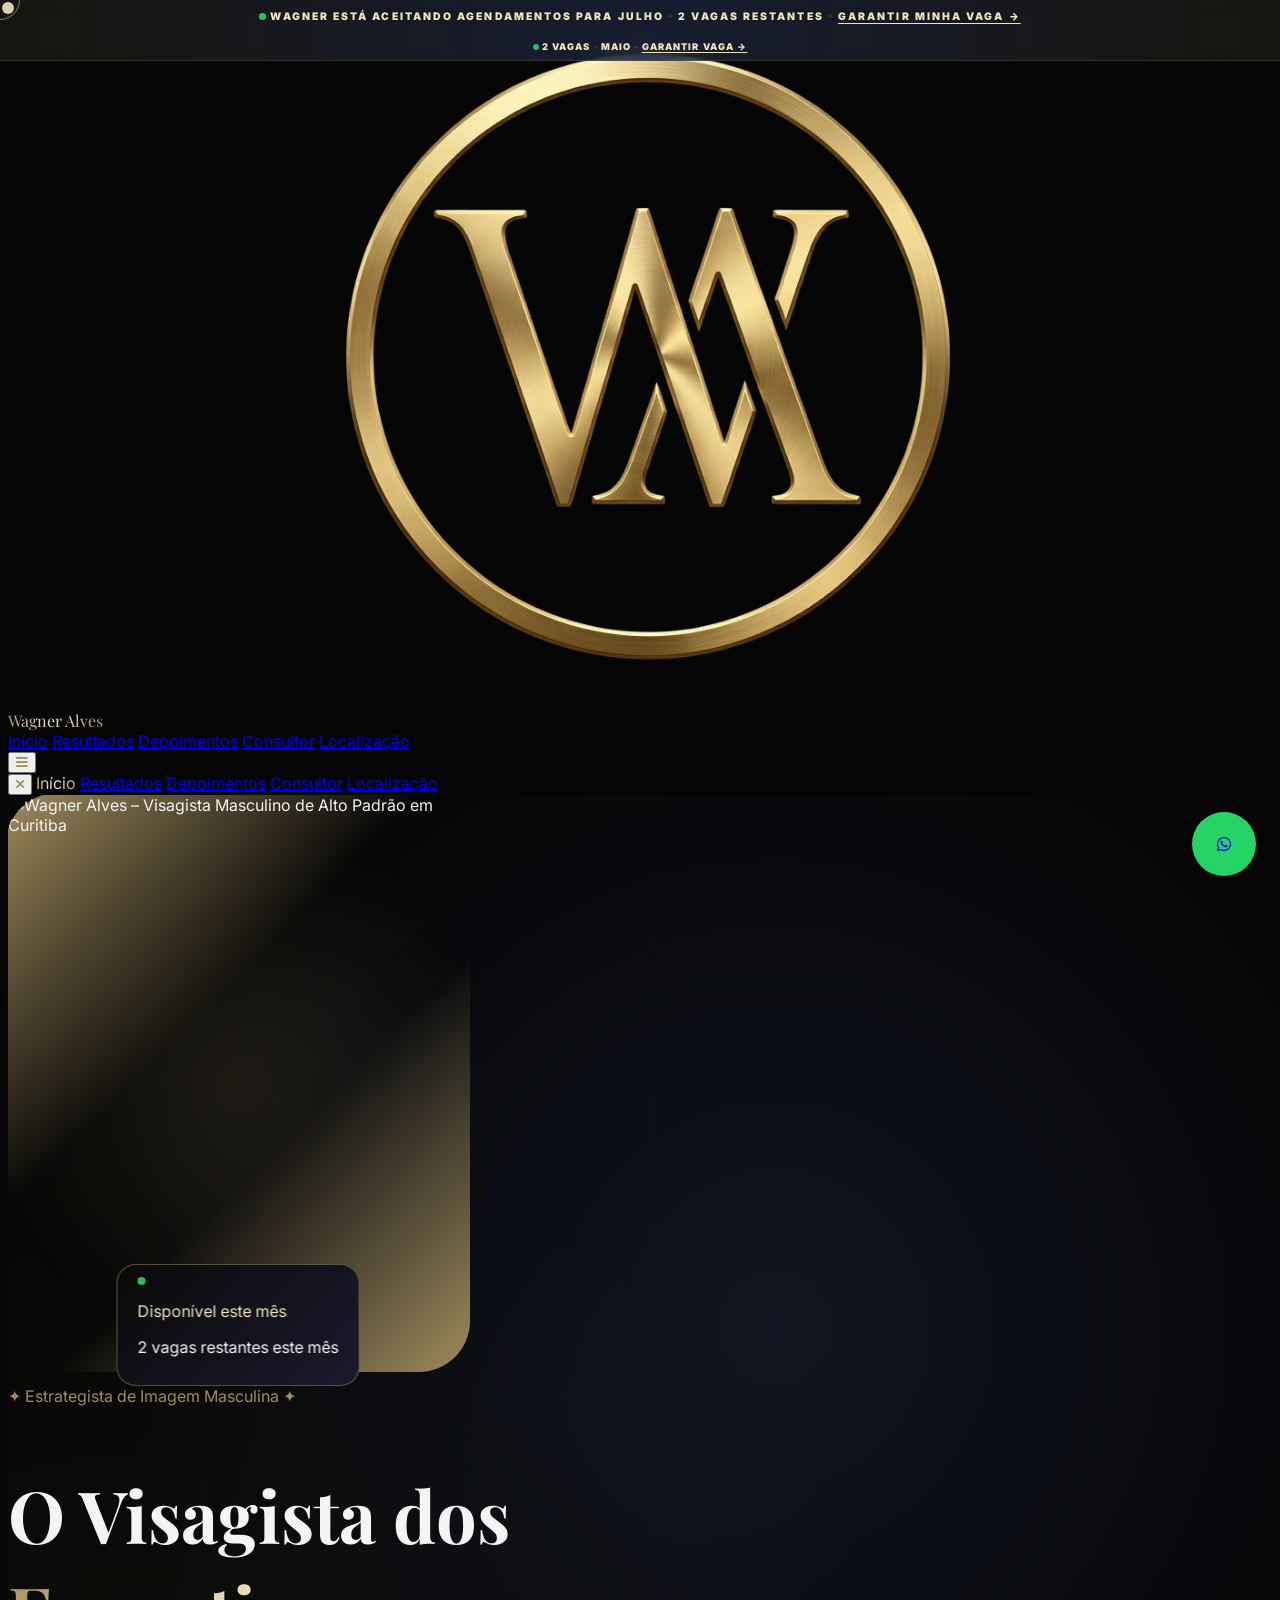
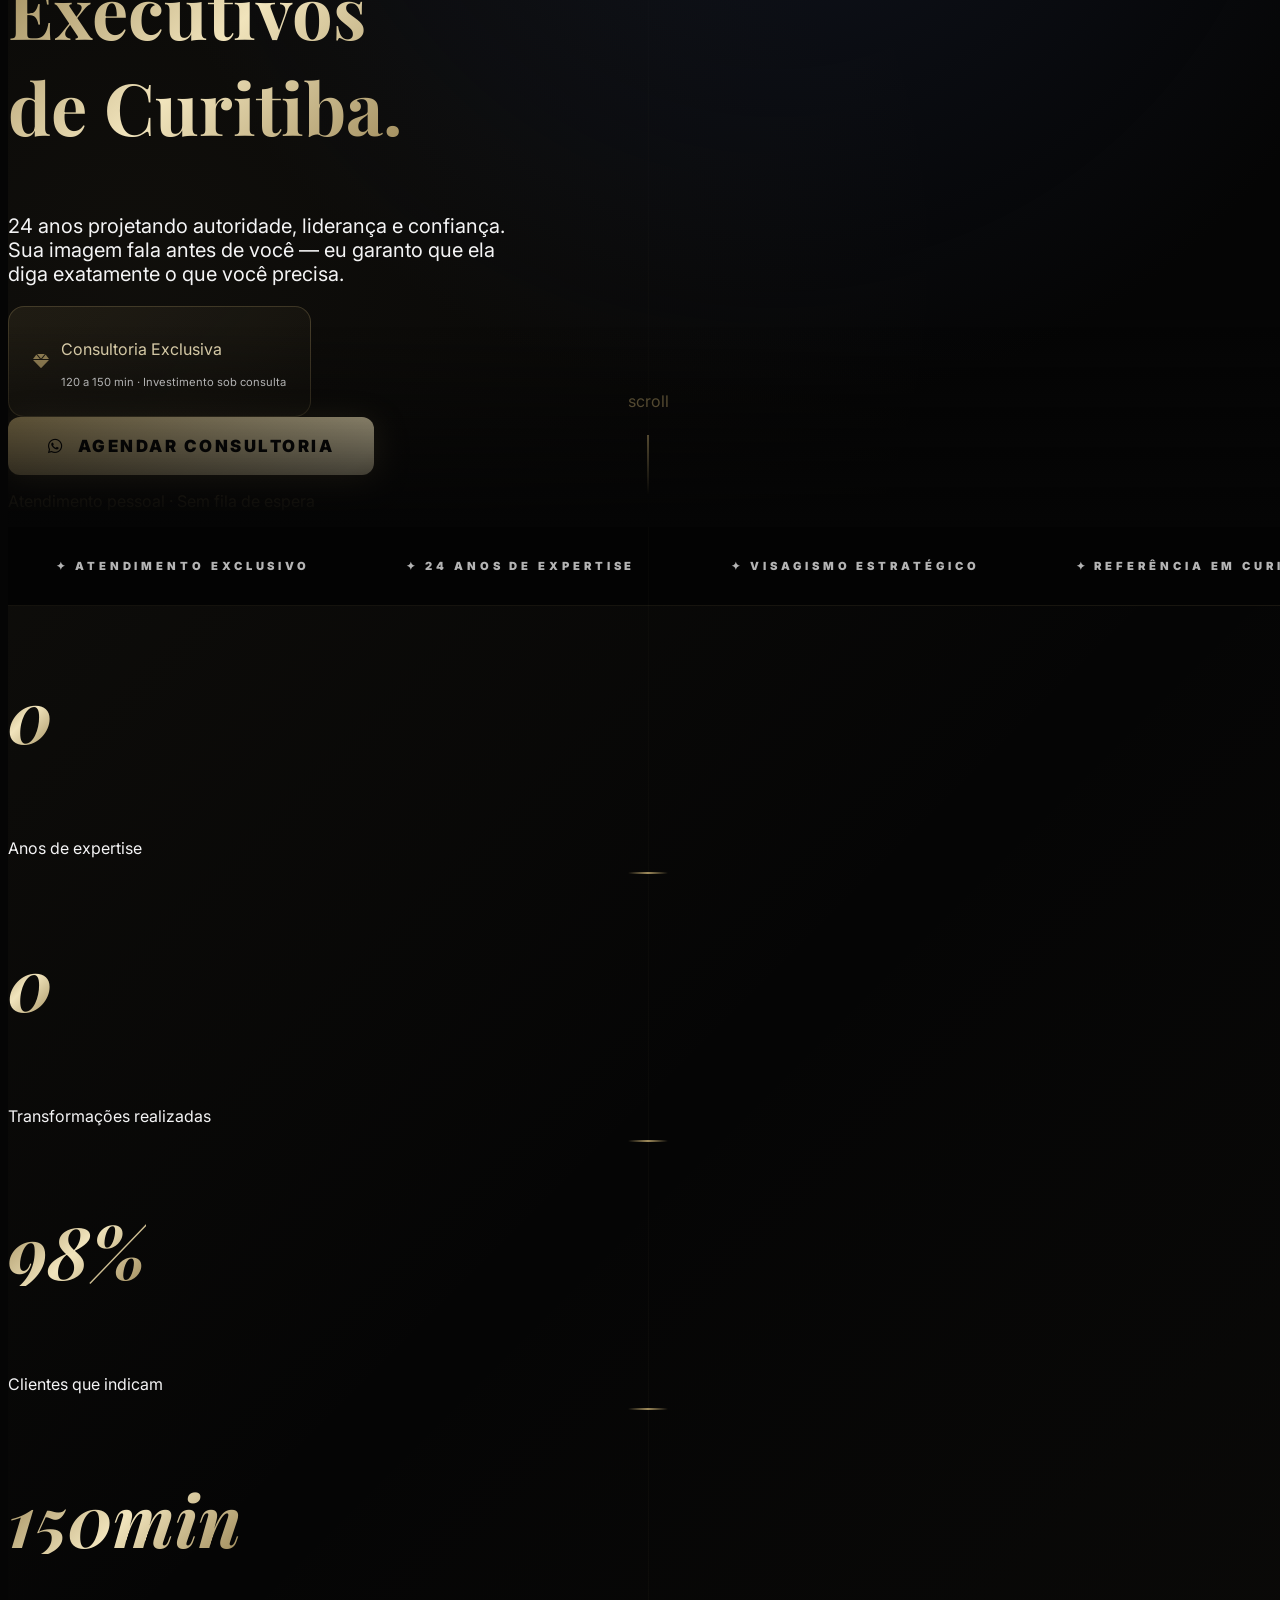
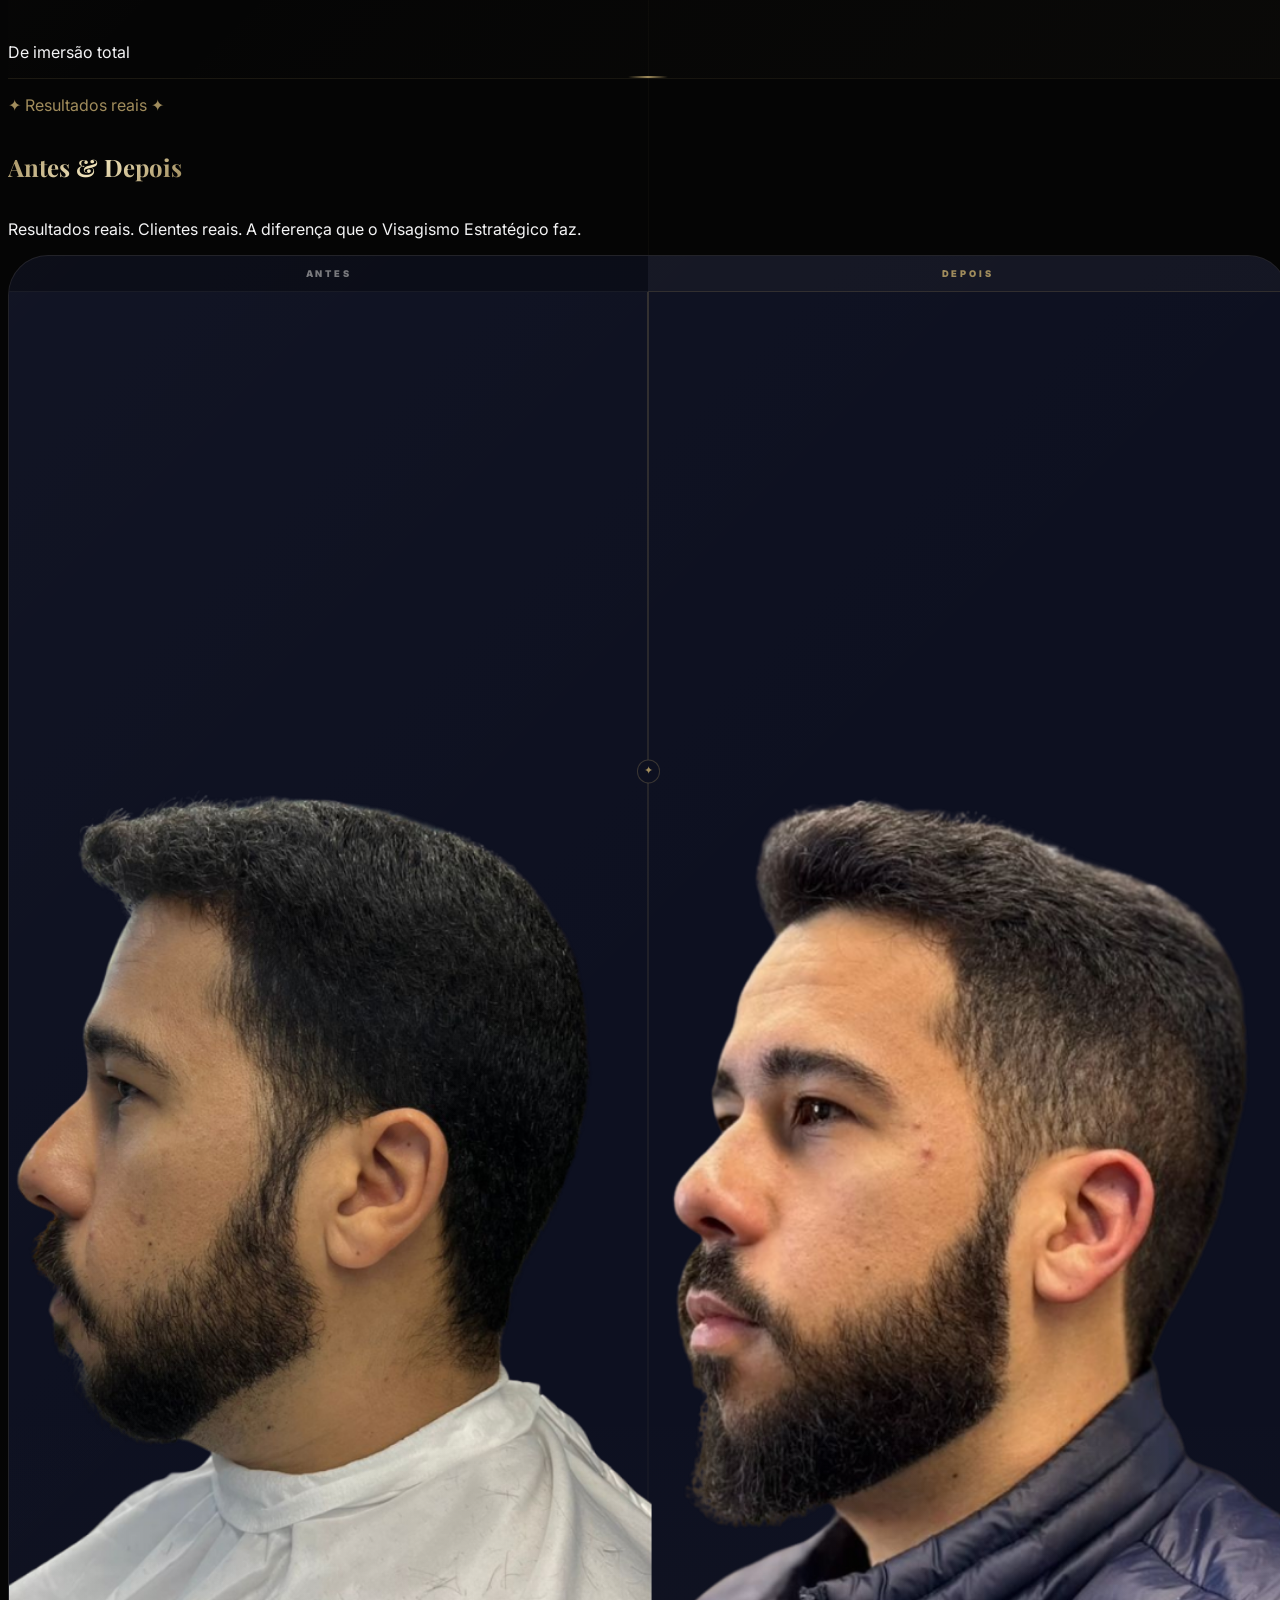
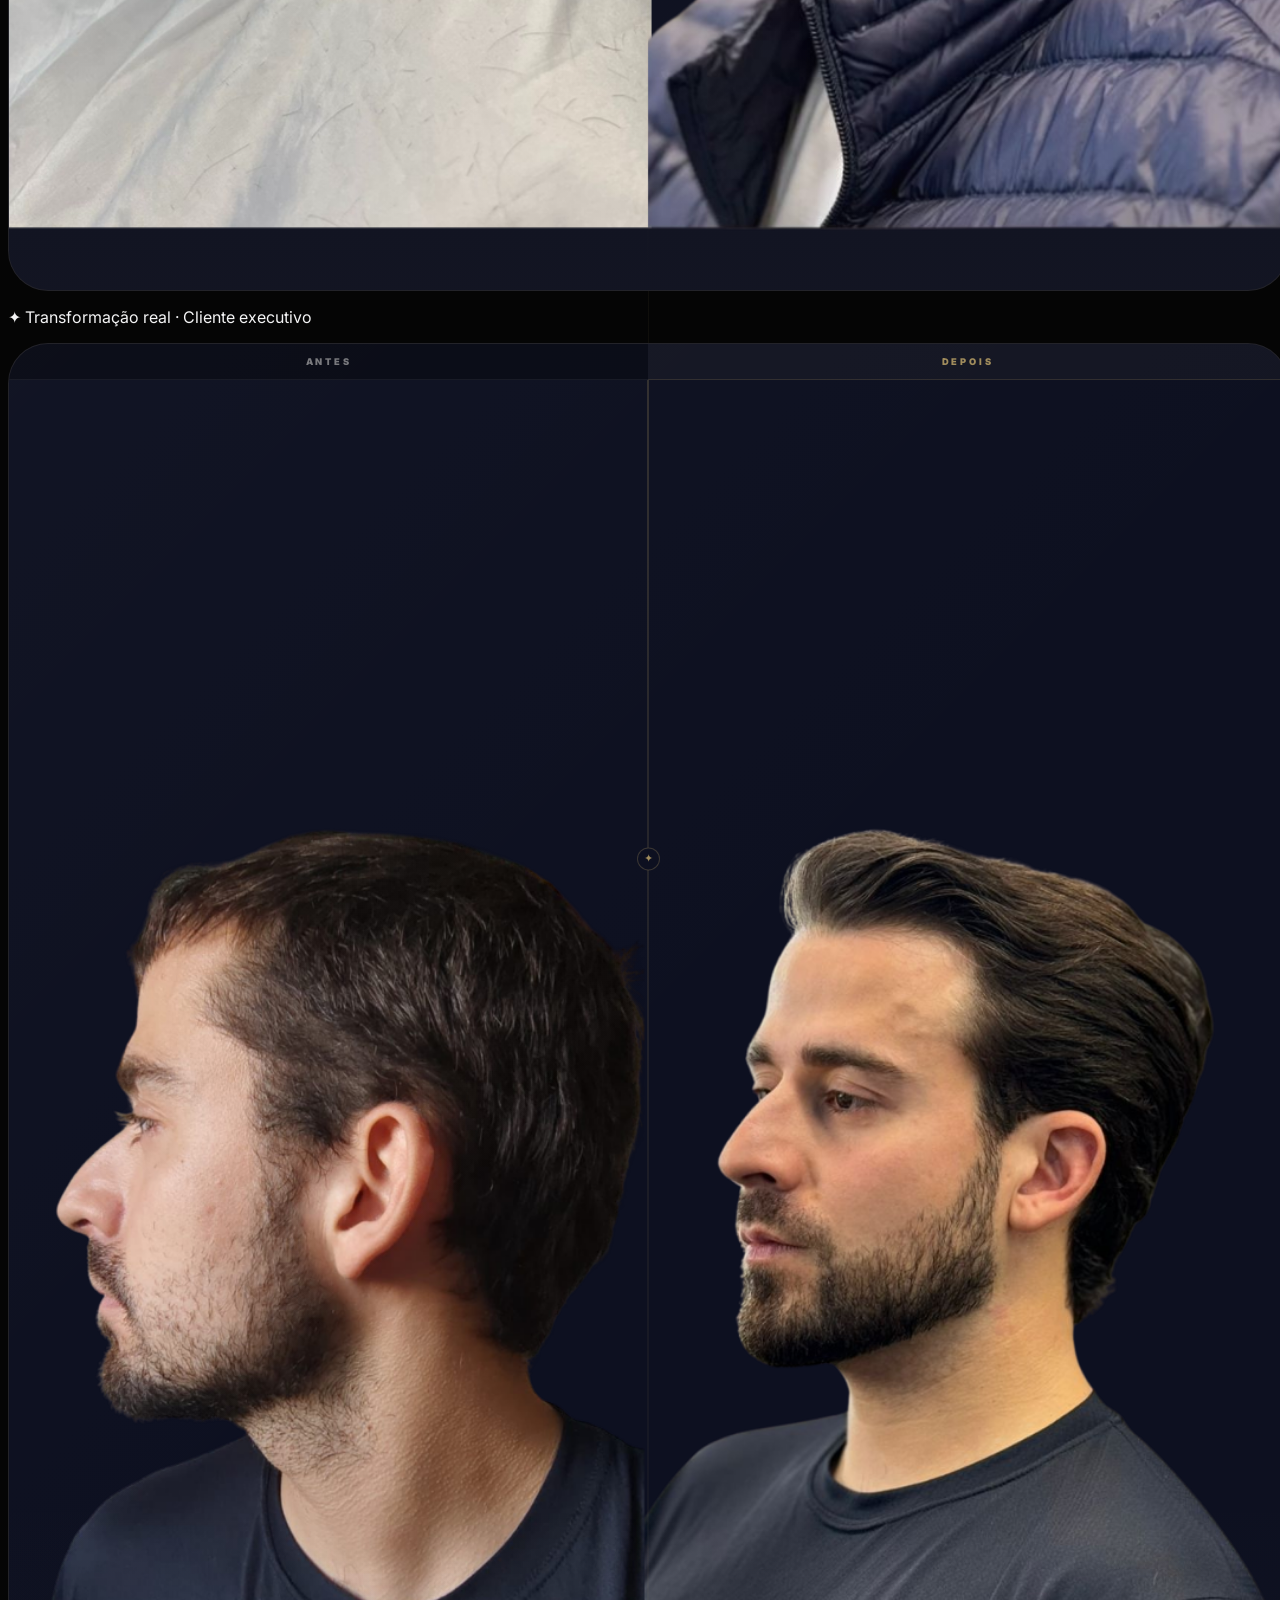
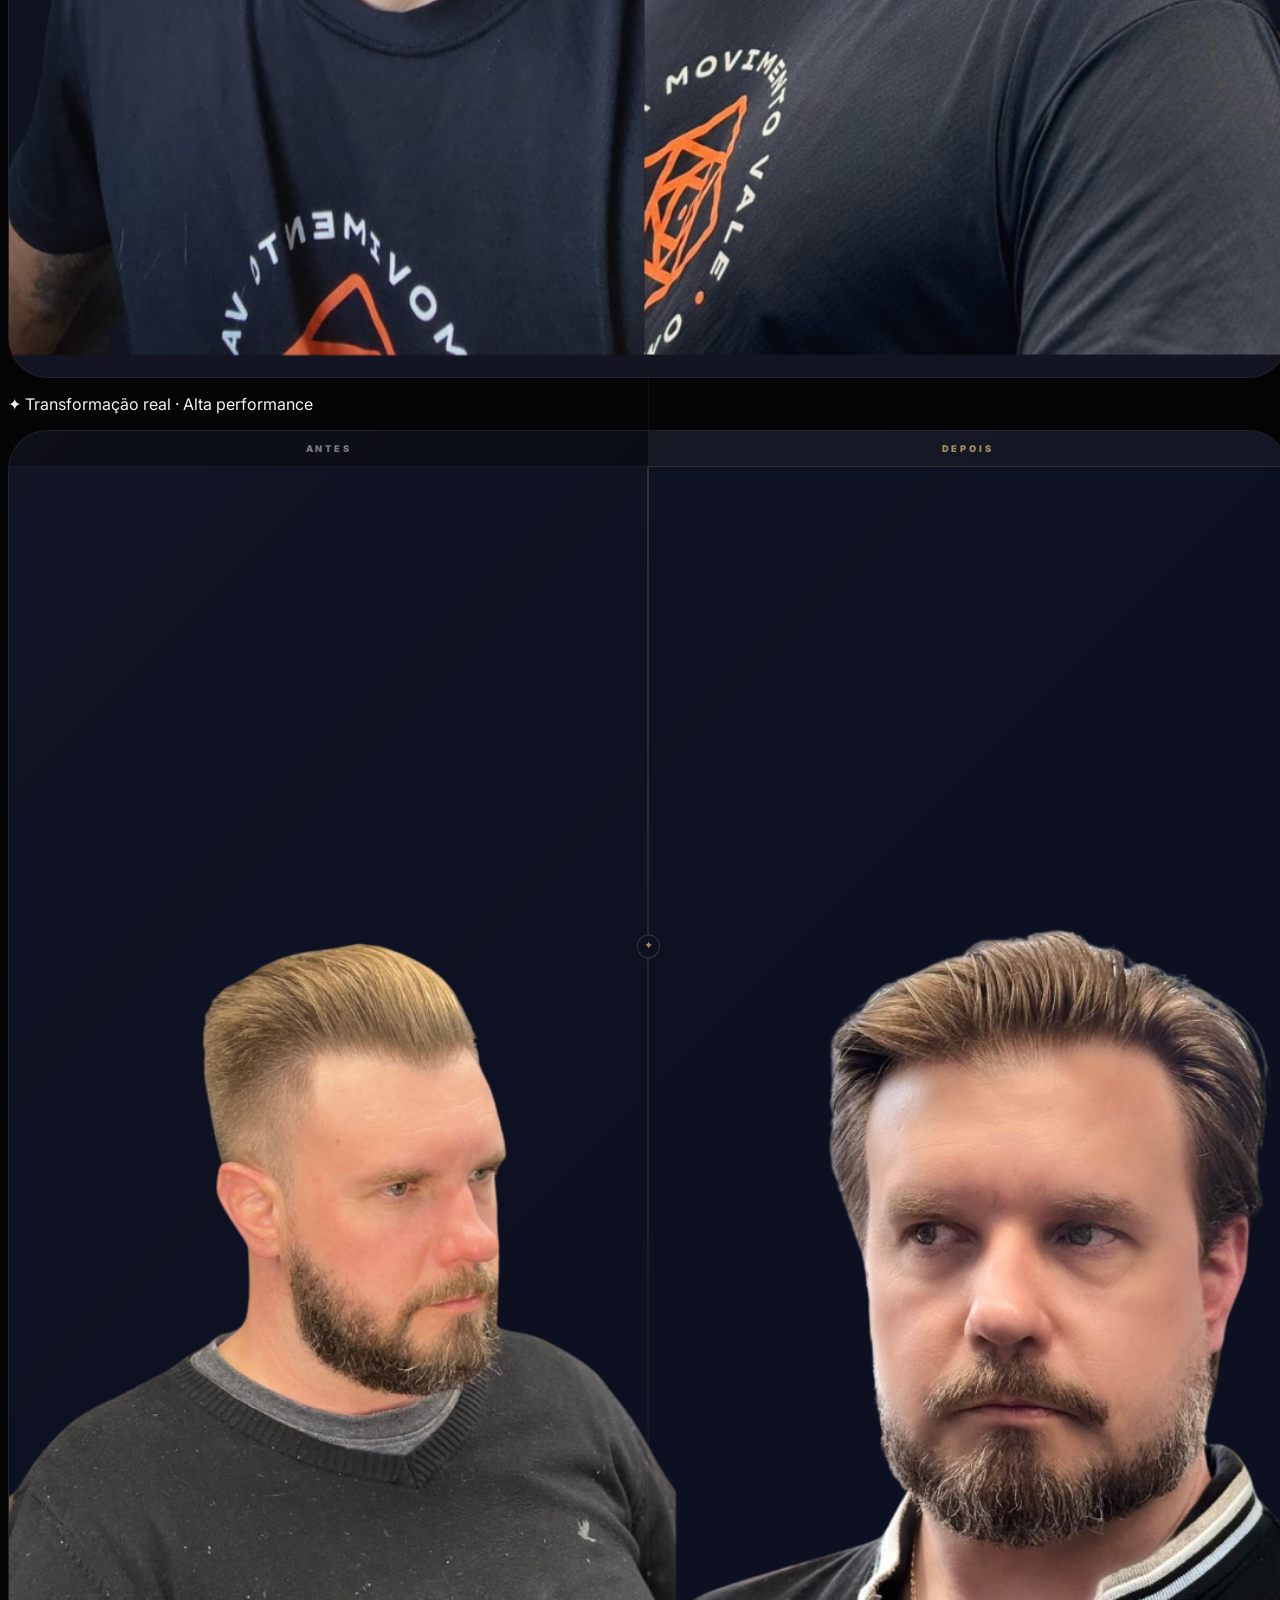
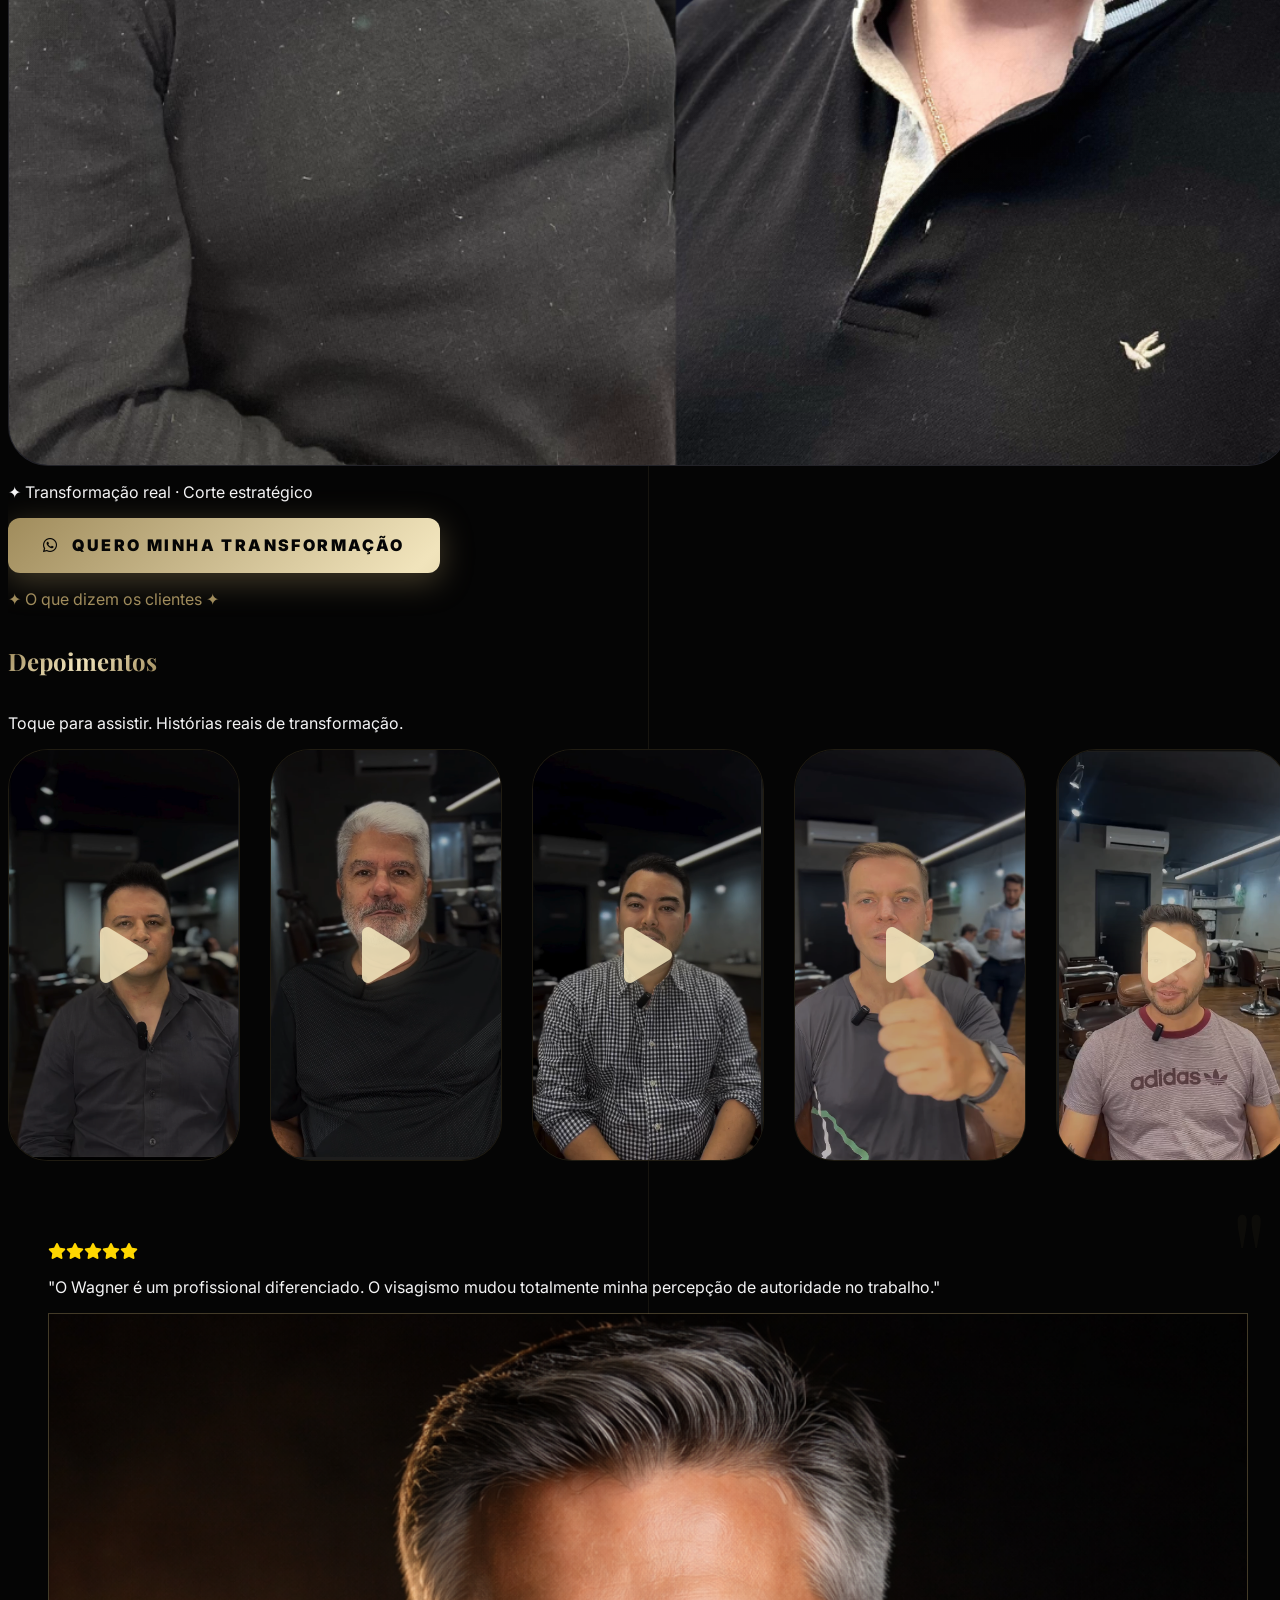
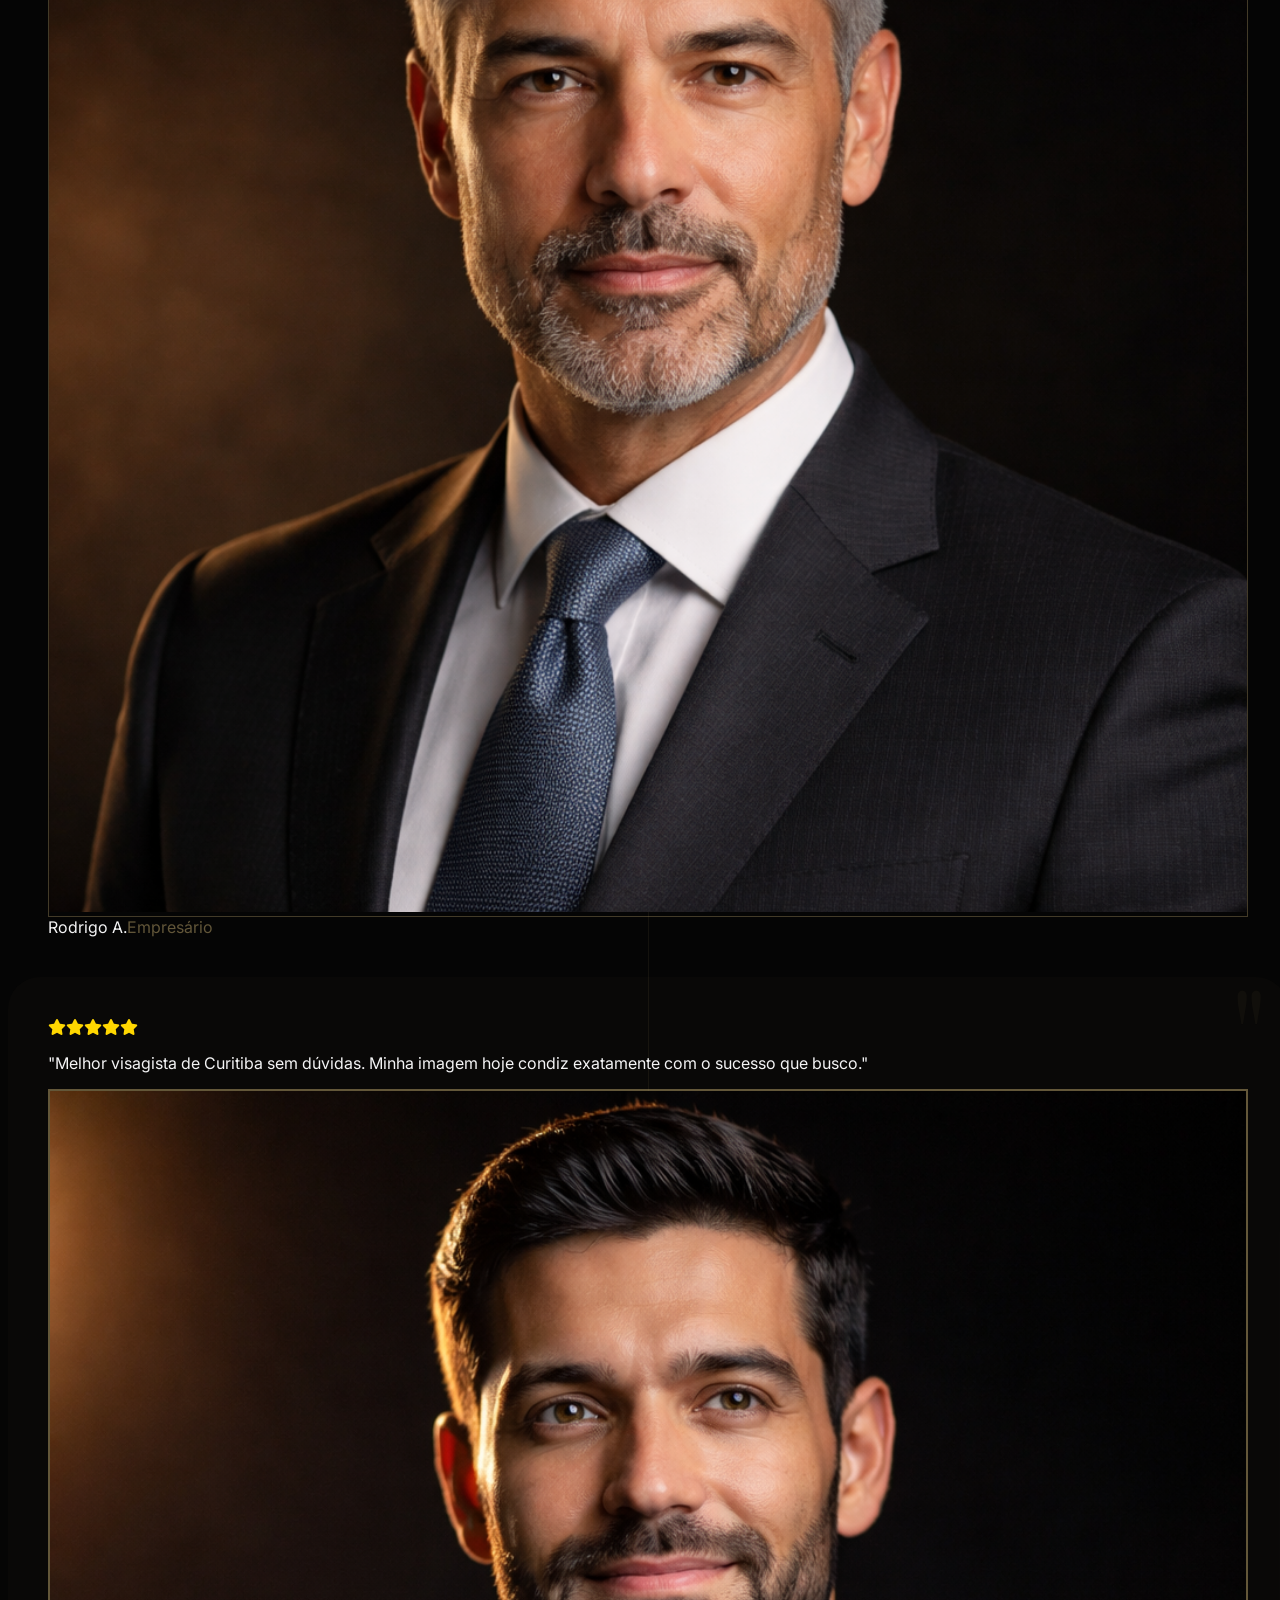
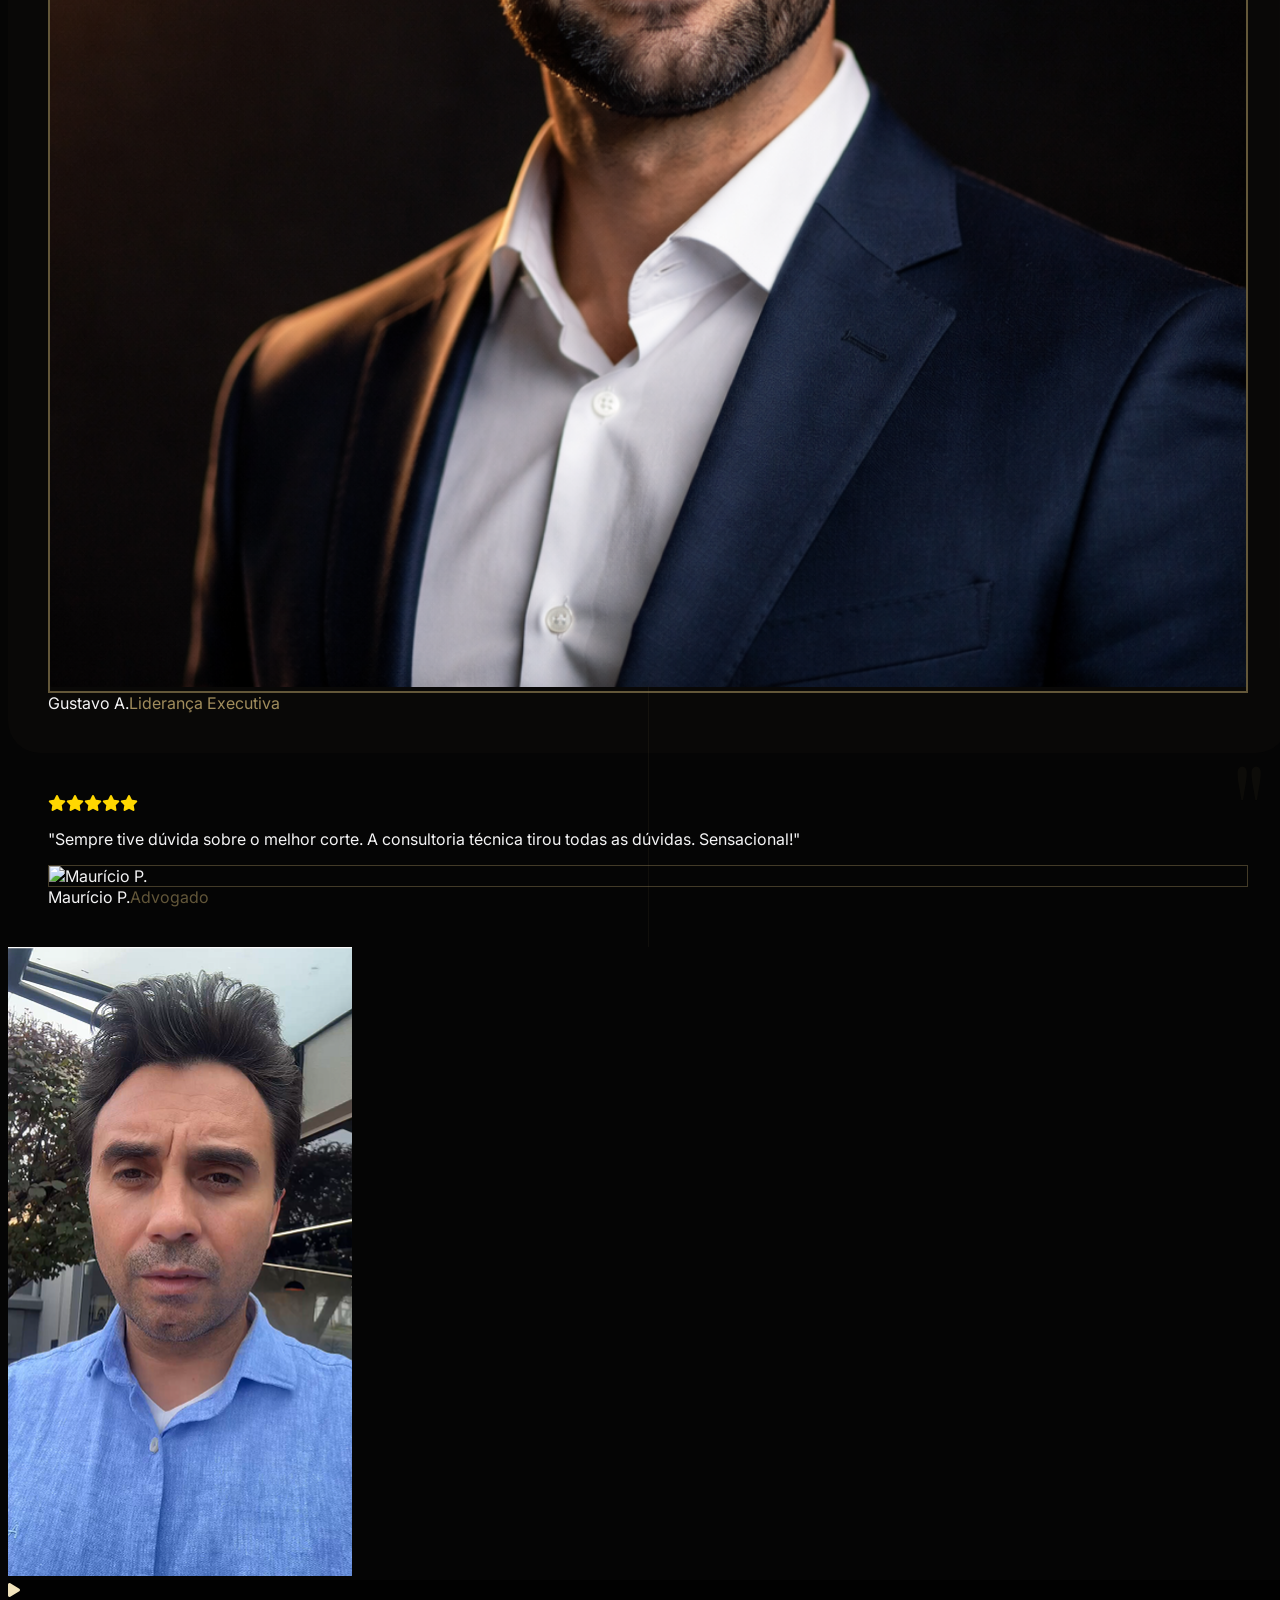
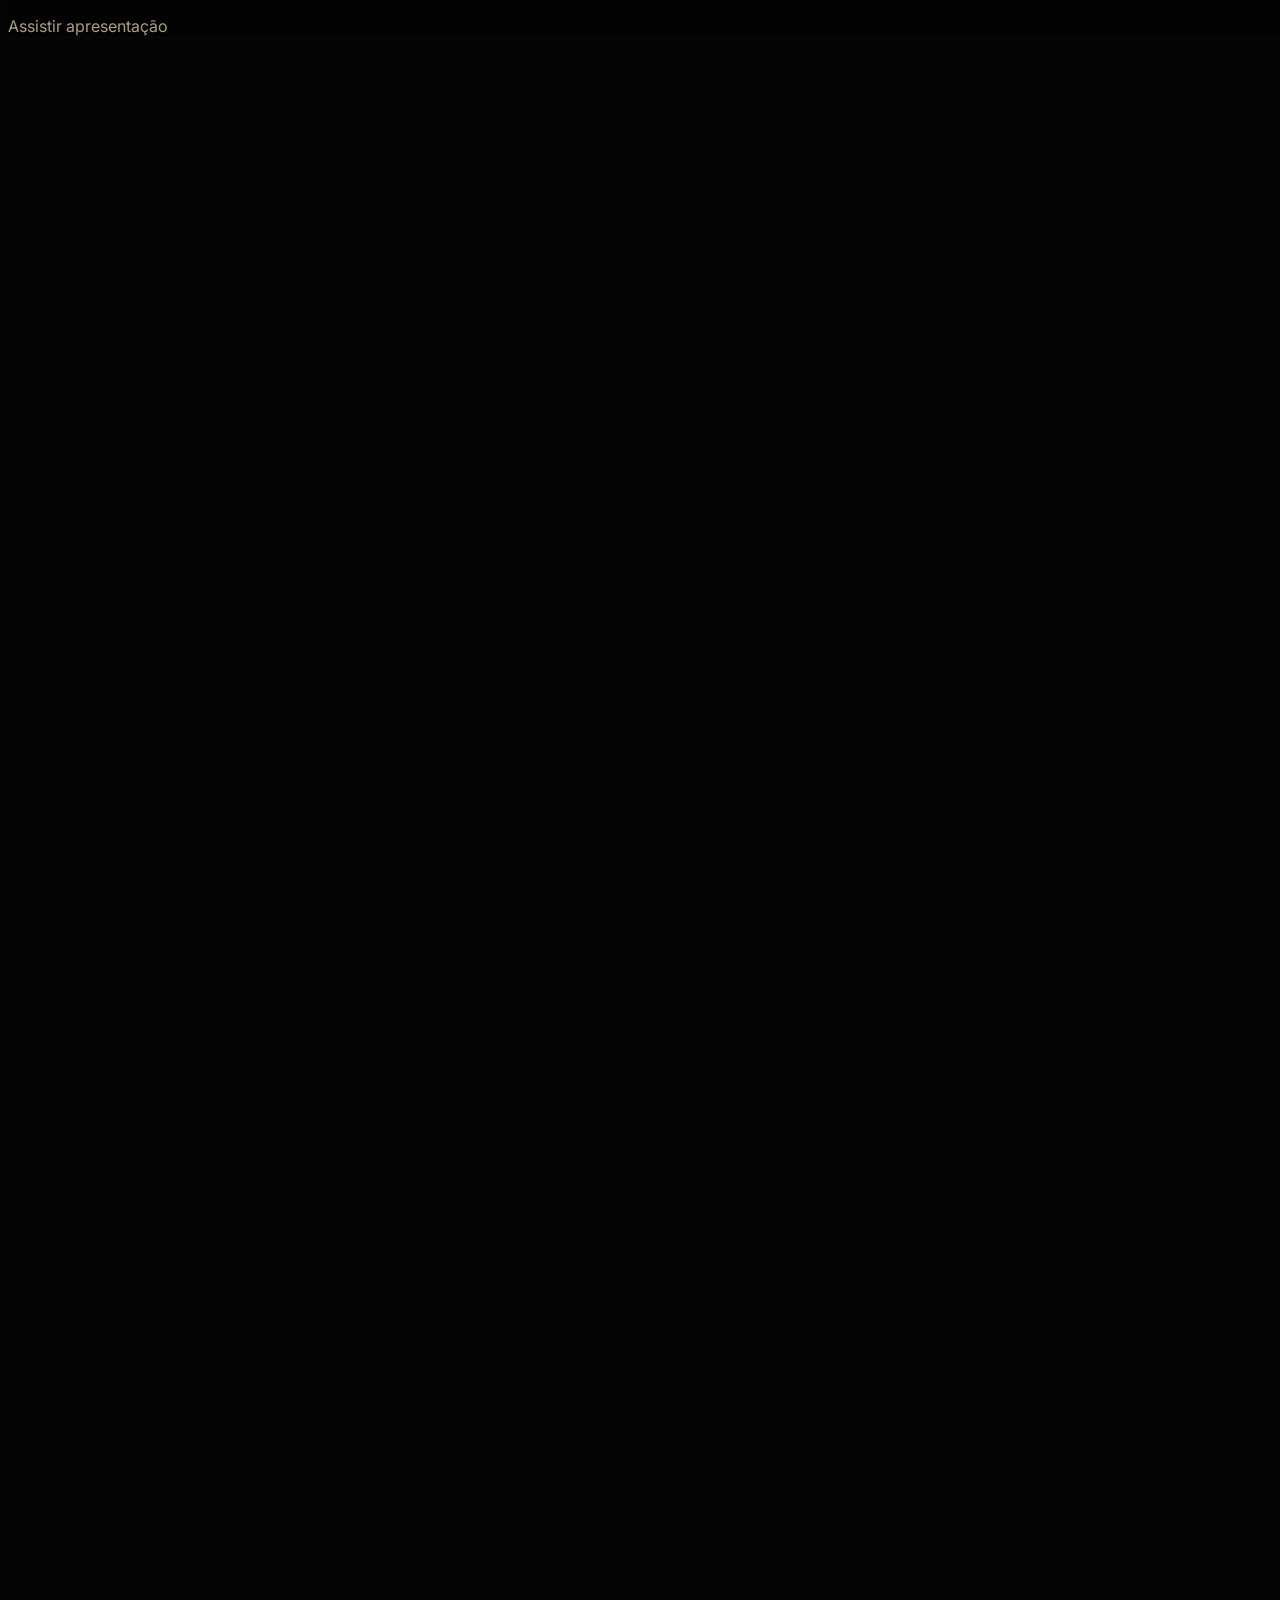
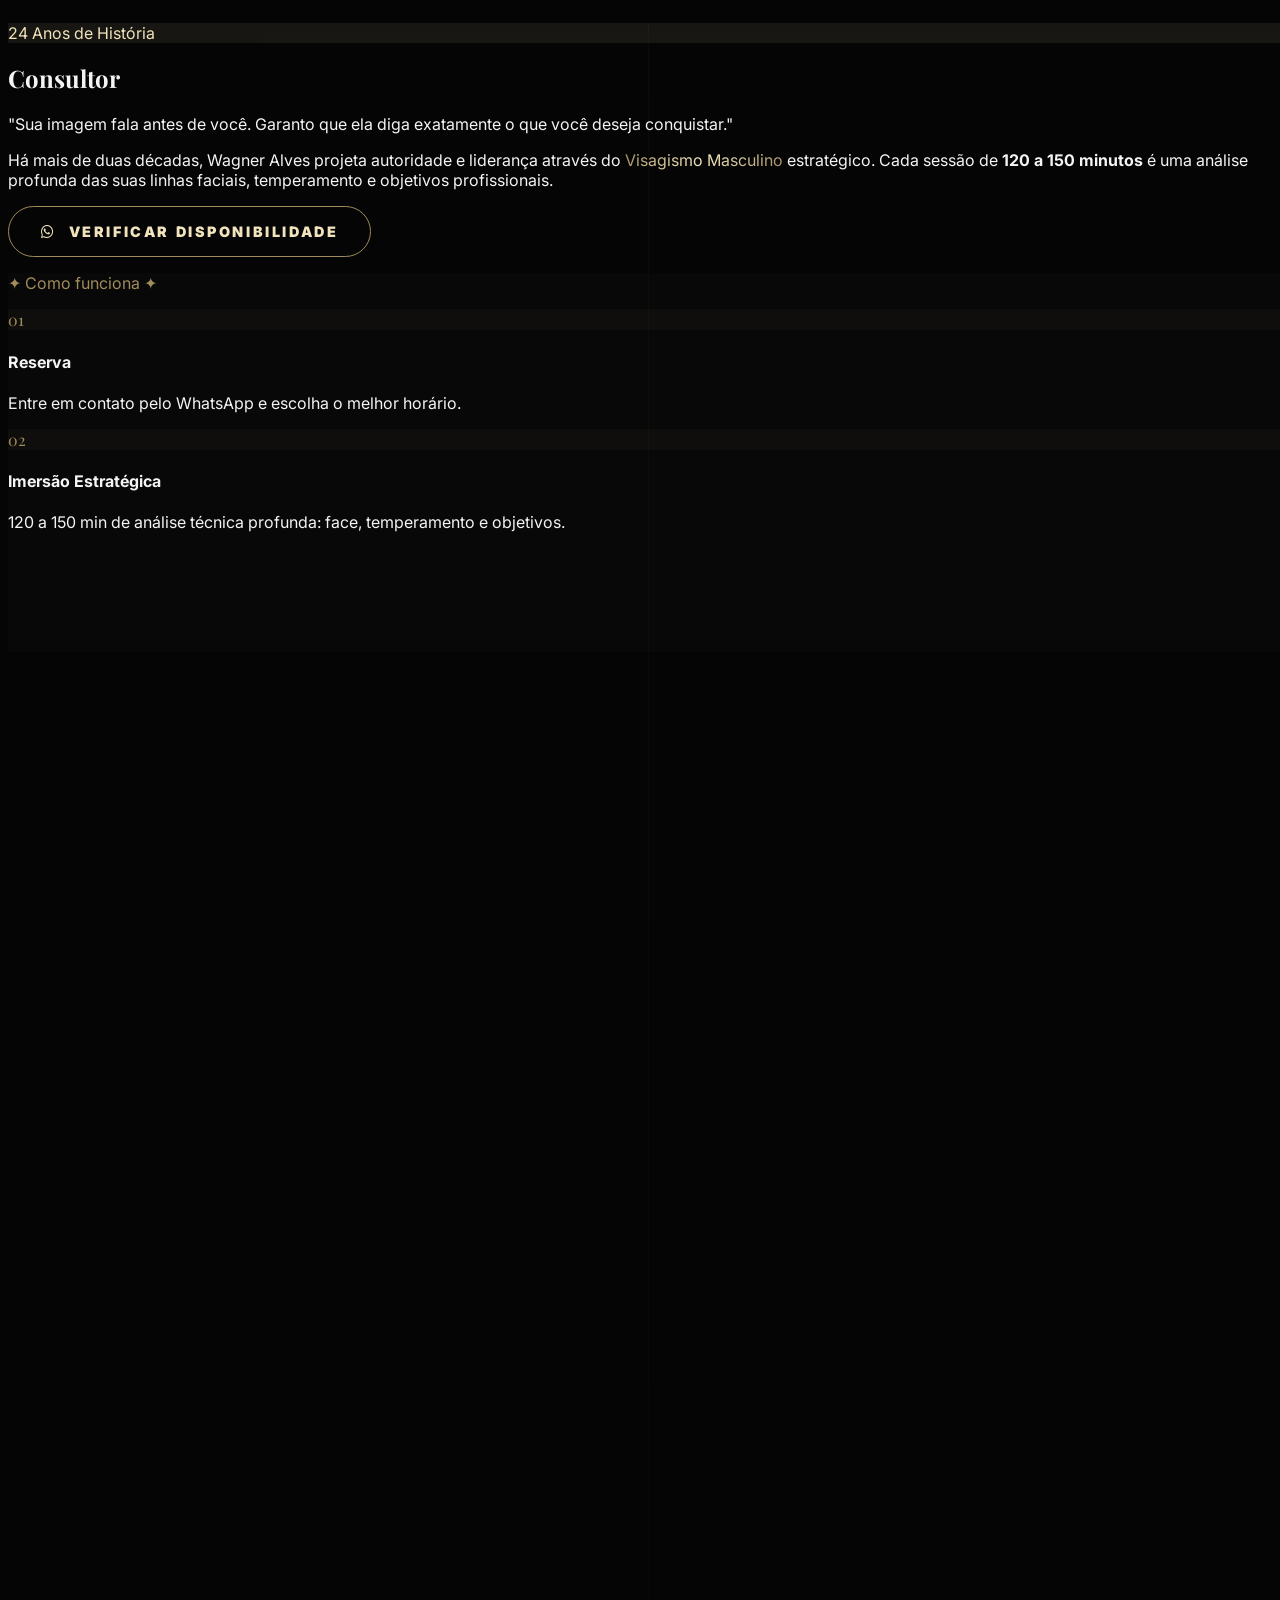
==== commit 62a6e6b5: "Update index.html" ====
--- a/index.html
+++ b/index.html
@@ -1542,7 +1542,7 @@
         const elBarMobile = document.getElementById('vagas-bar-mobile');
         const elPopup = document.getElementById('vagas-popup');
         if (el) el.textContent = vagas + sufixo;
-        if (elBar) elBar.textContent = vagas + (vagas === 1 ? ' vaga restante' : ' vagas restantes');
+        if (elBar) elBar.textContent = vagas + (vagas === 4 ? ' vaga restante' : ' vagas restantes');
         if (elBarMobile) elBarMobile.textContent = vagas + (vagas === 1 ? ' vaga' : ' vagas');
         if (elPopup) elPopup.textContent = vagas + (vagas === 1 ? ' vaga' : ' vagas');
 
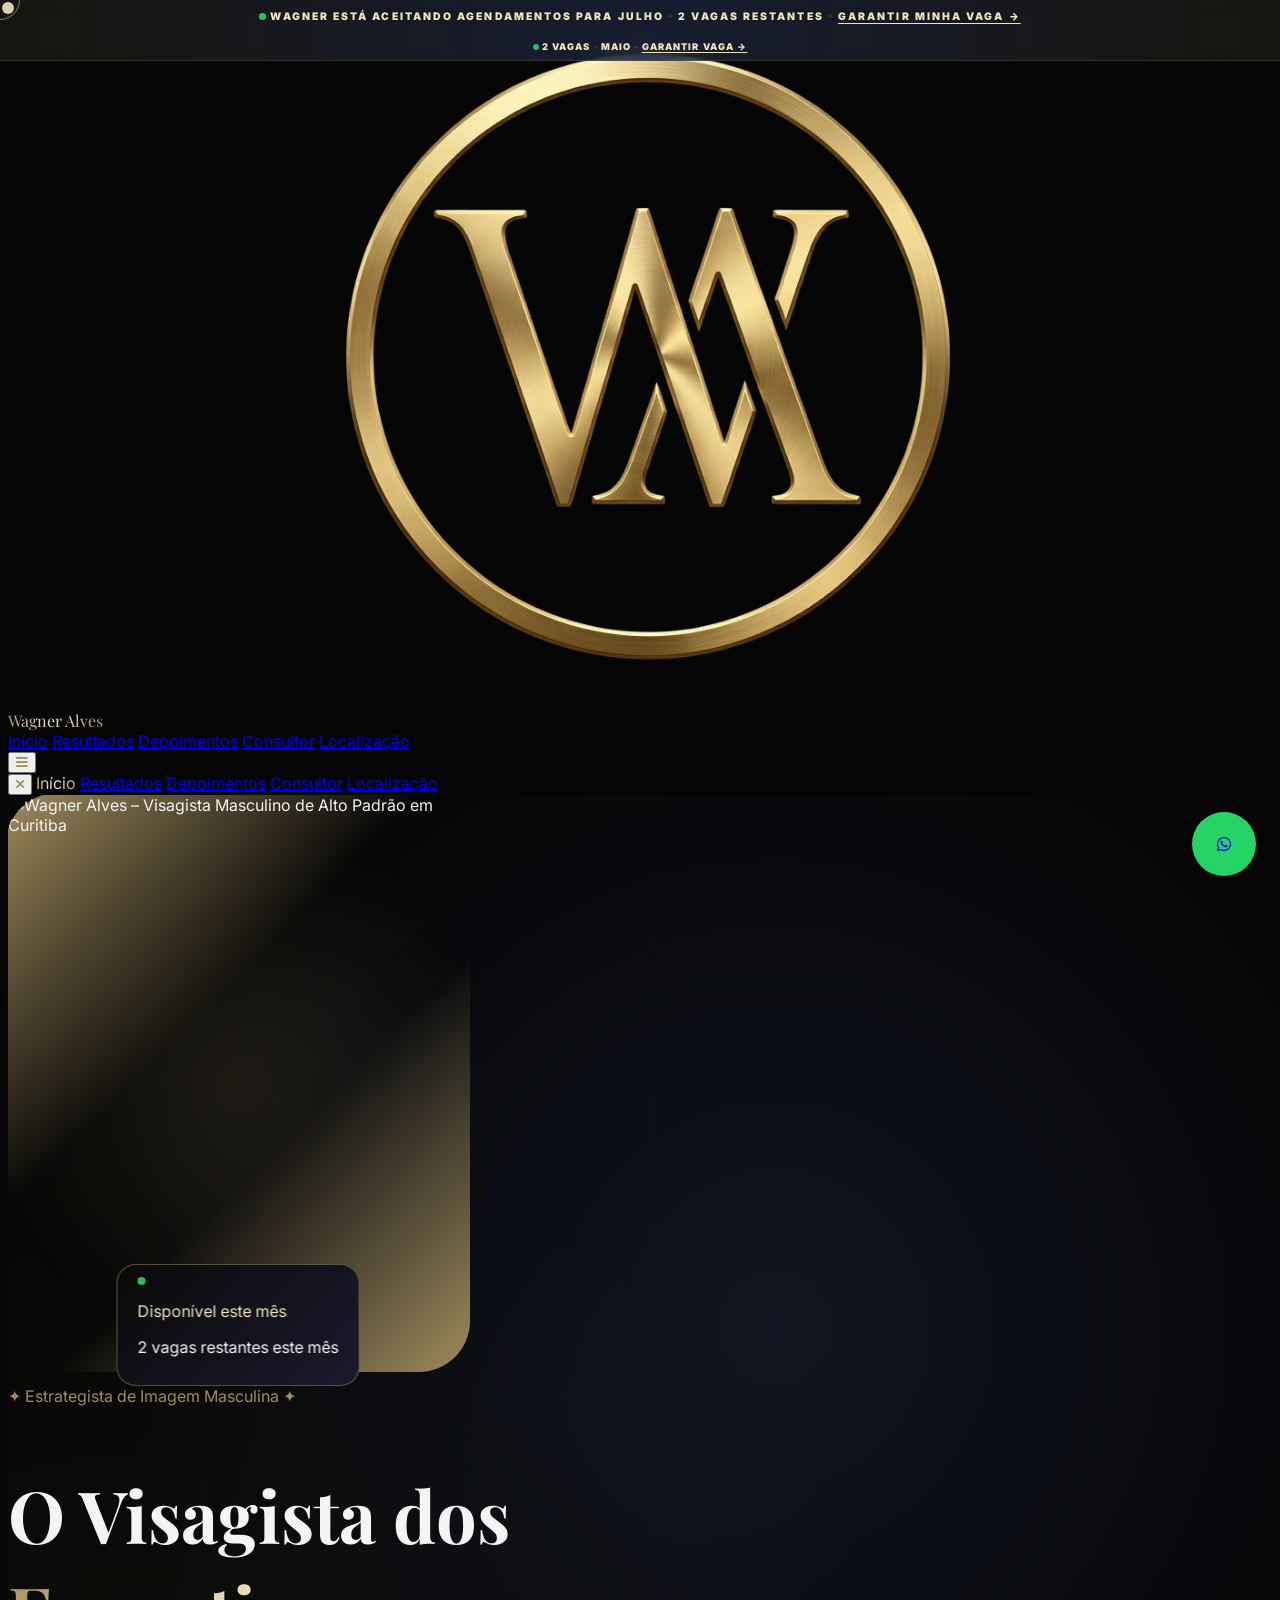
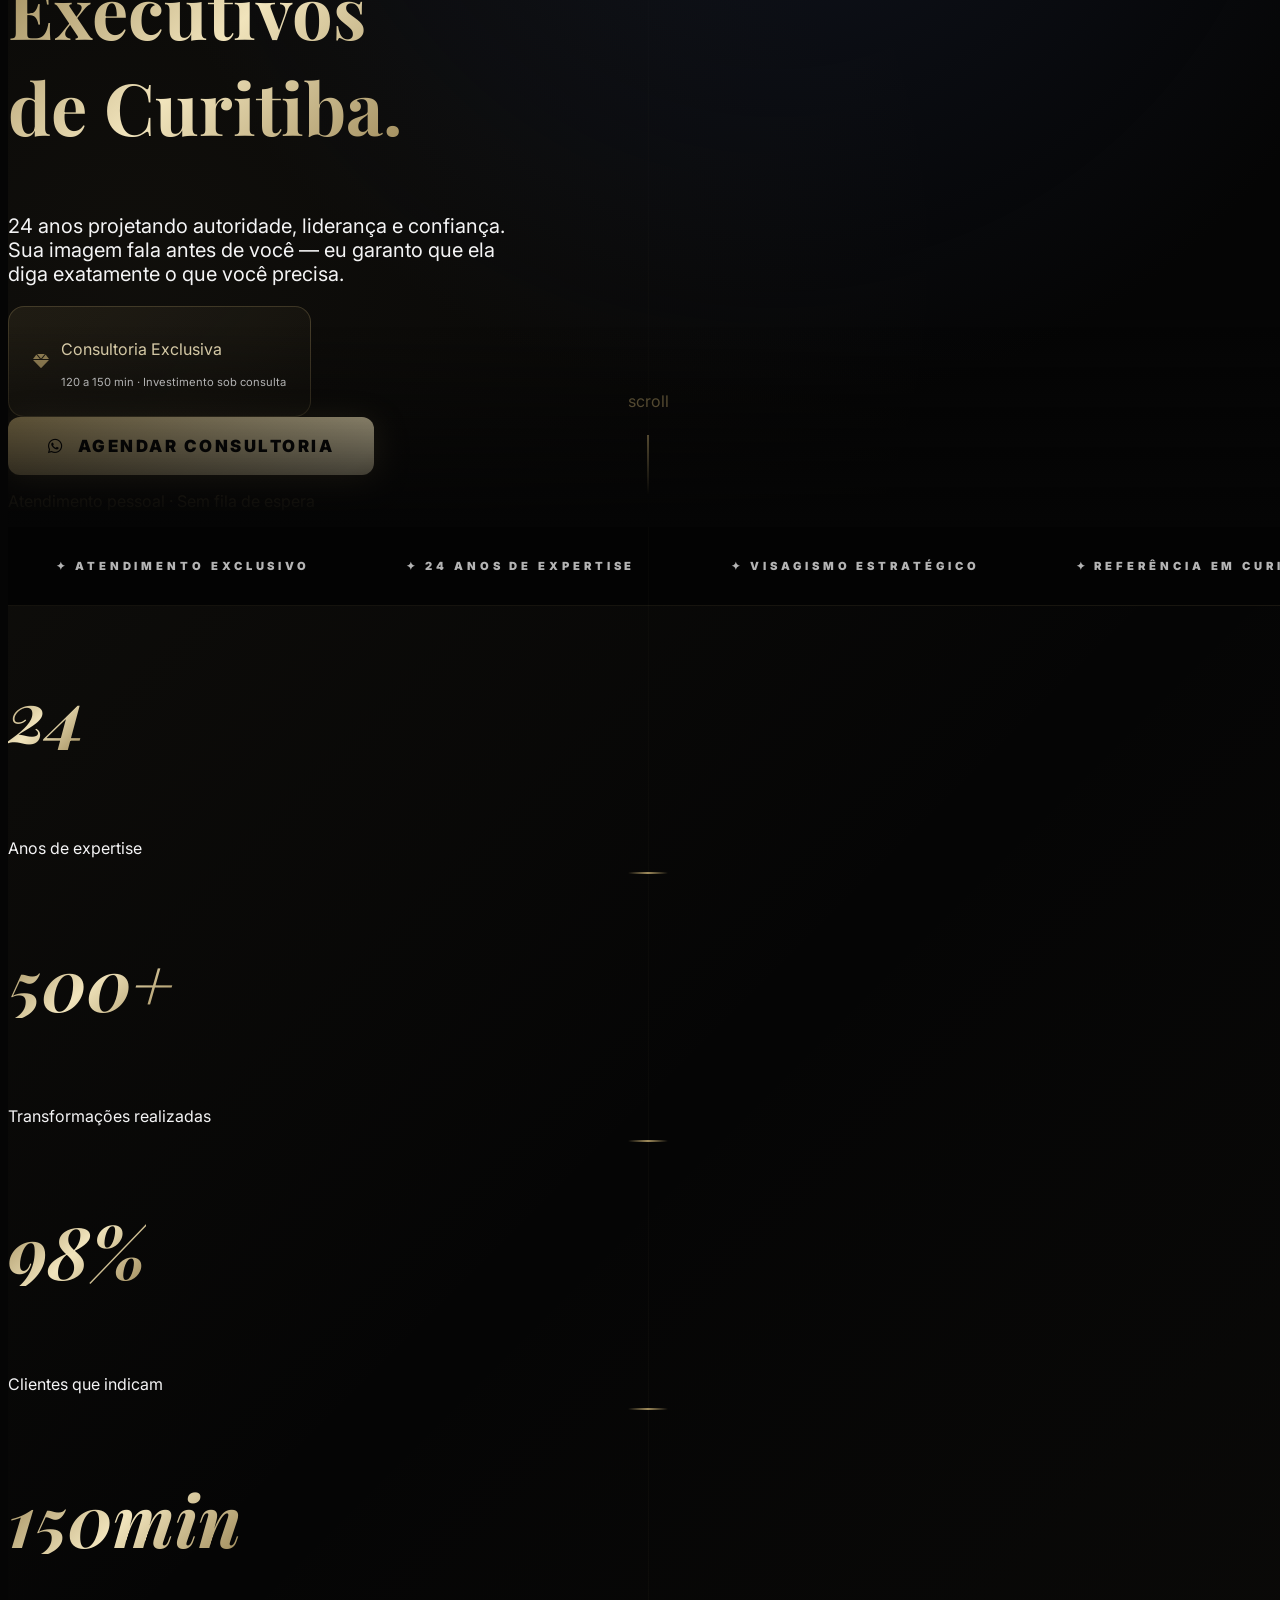
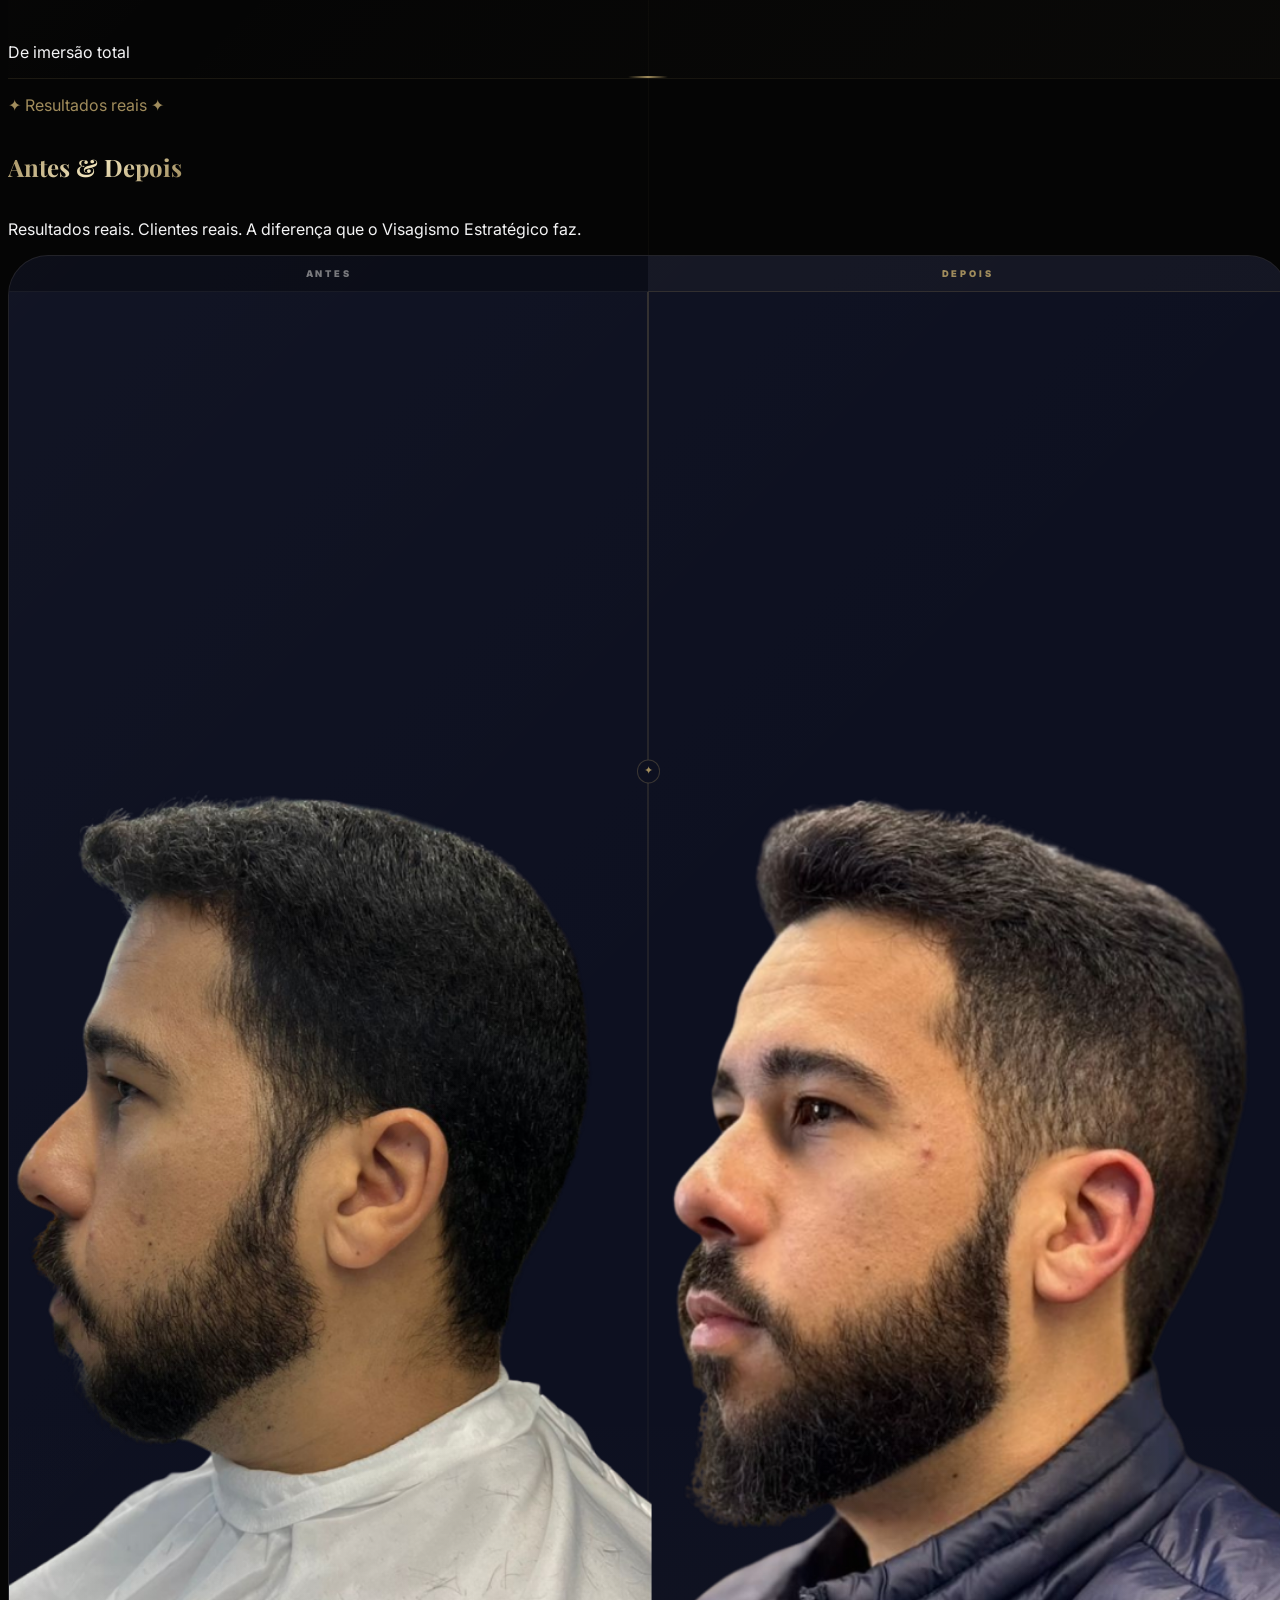
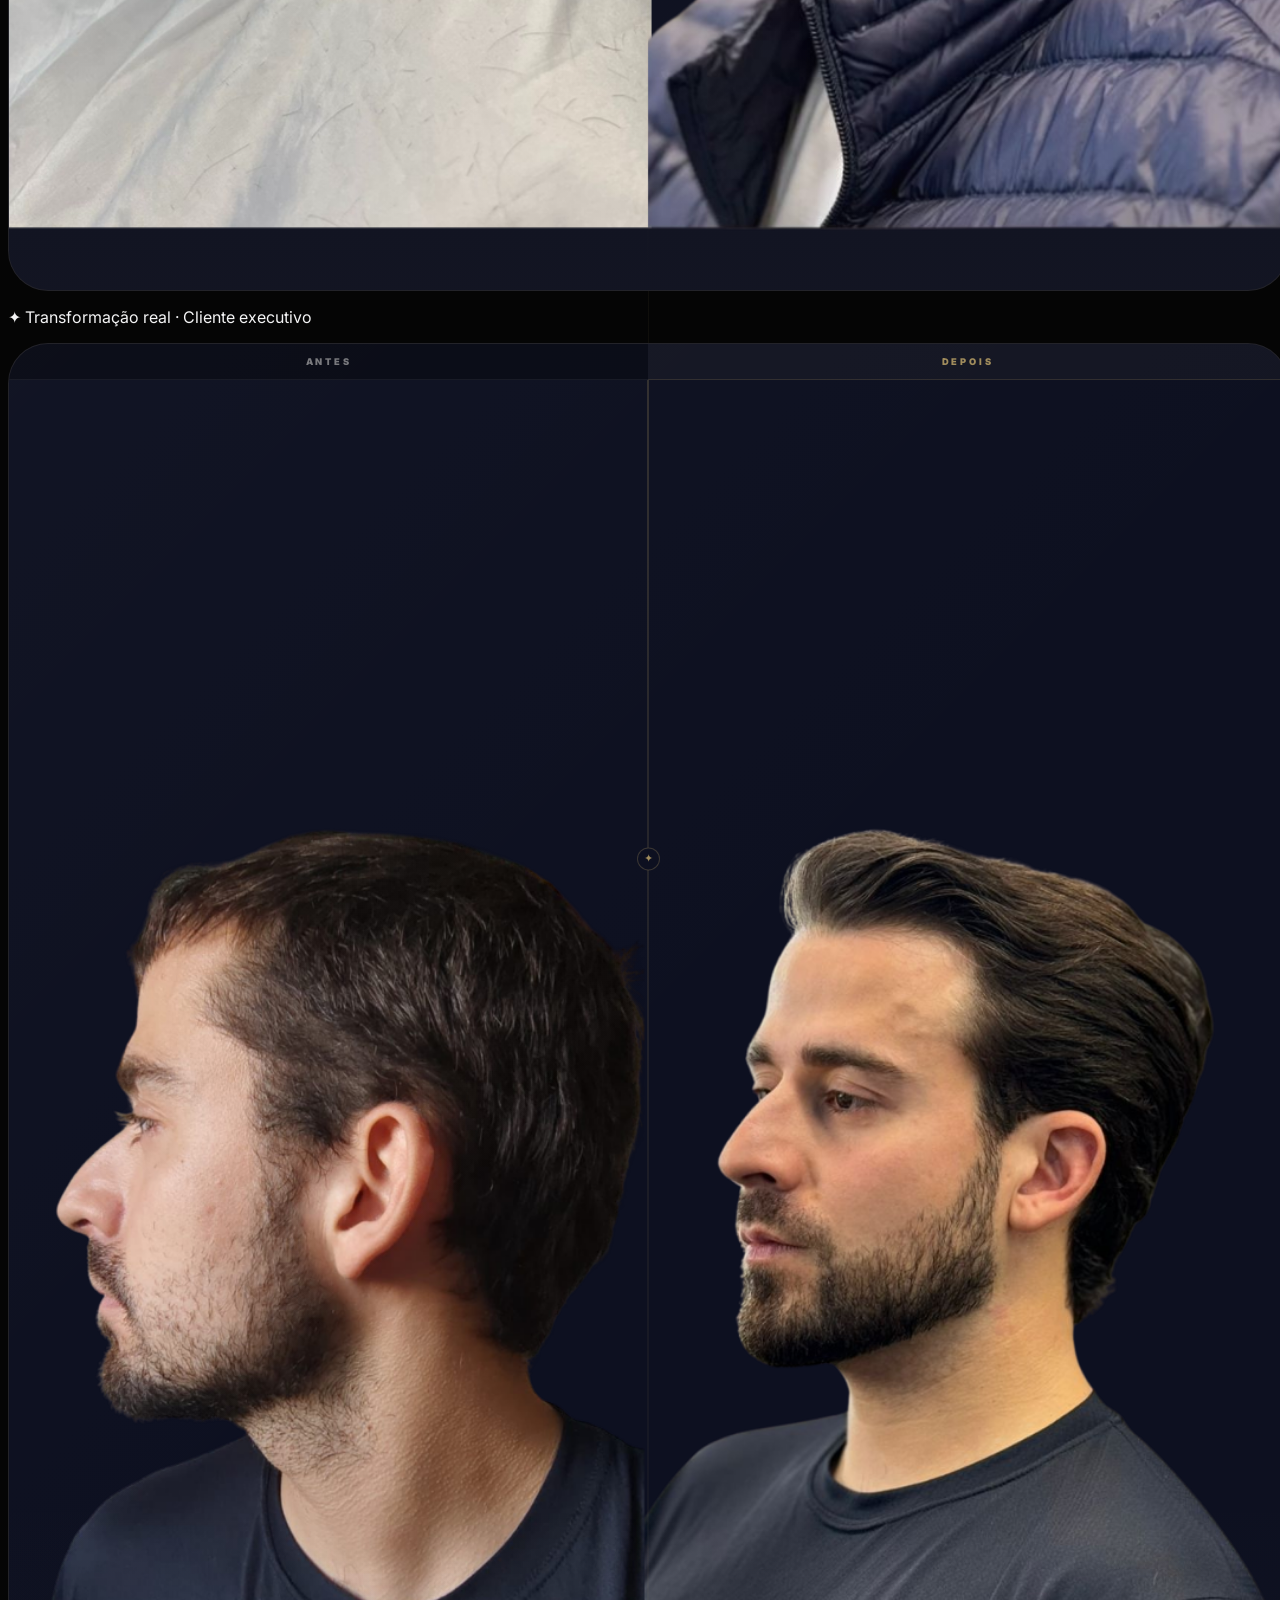
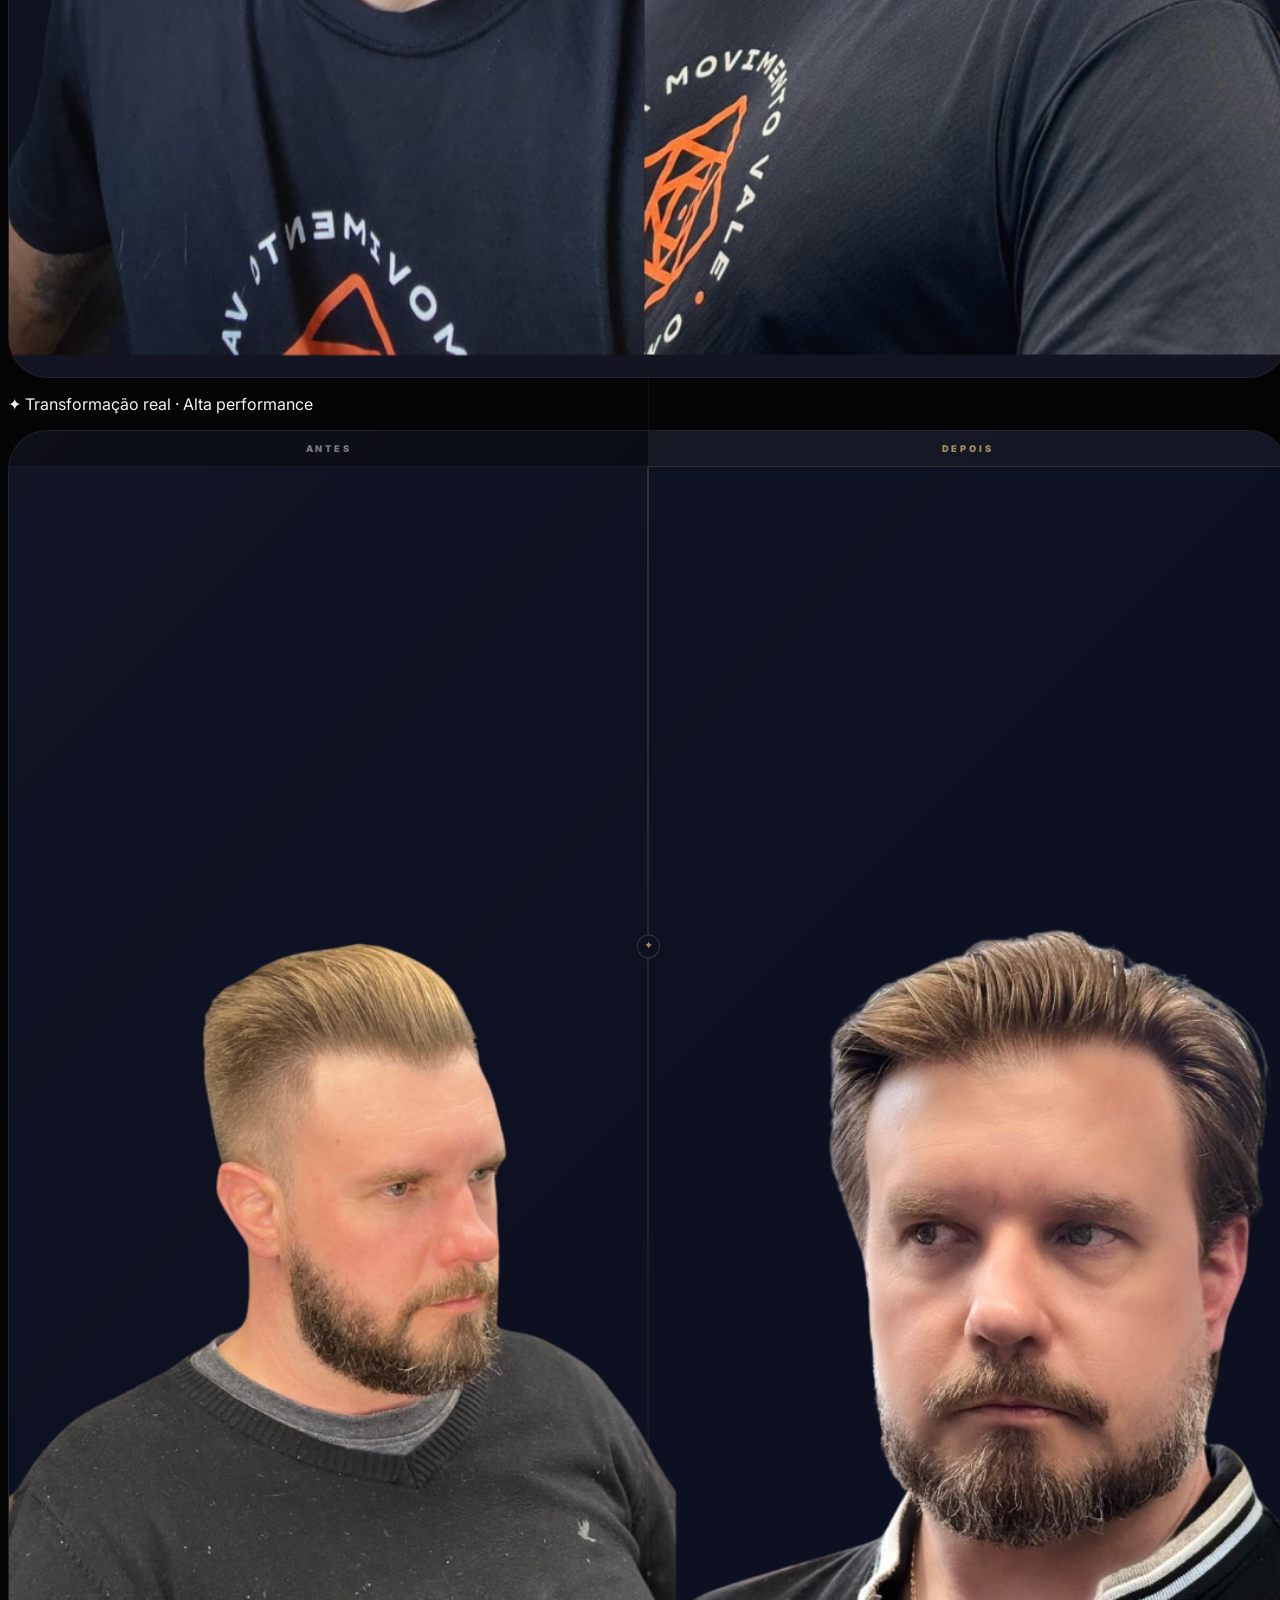
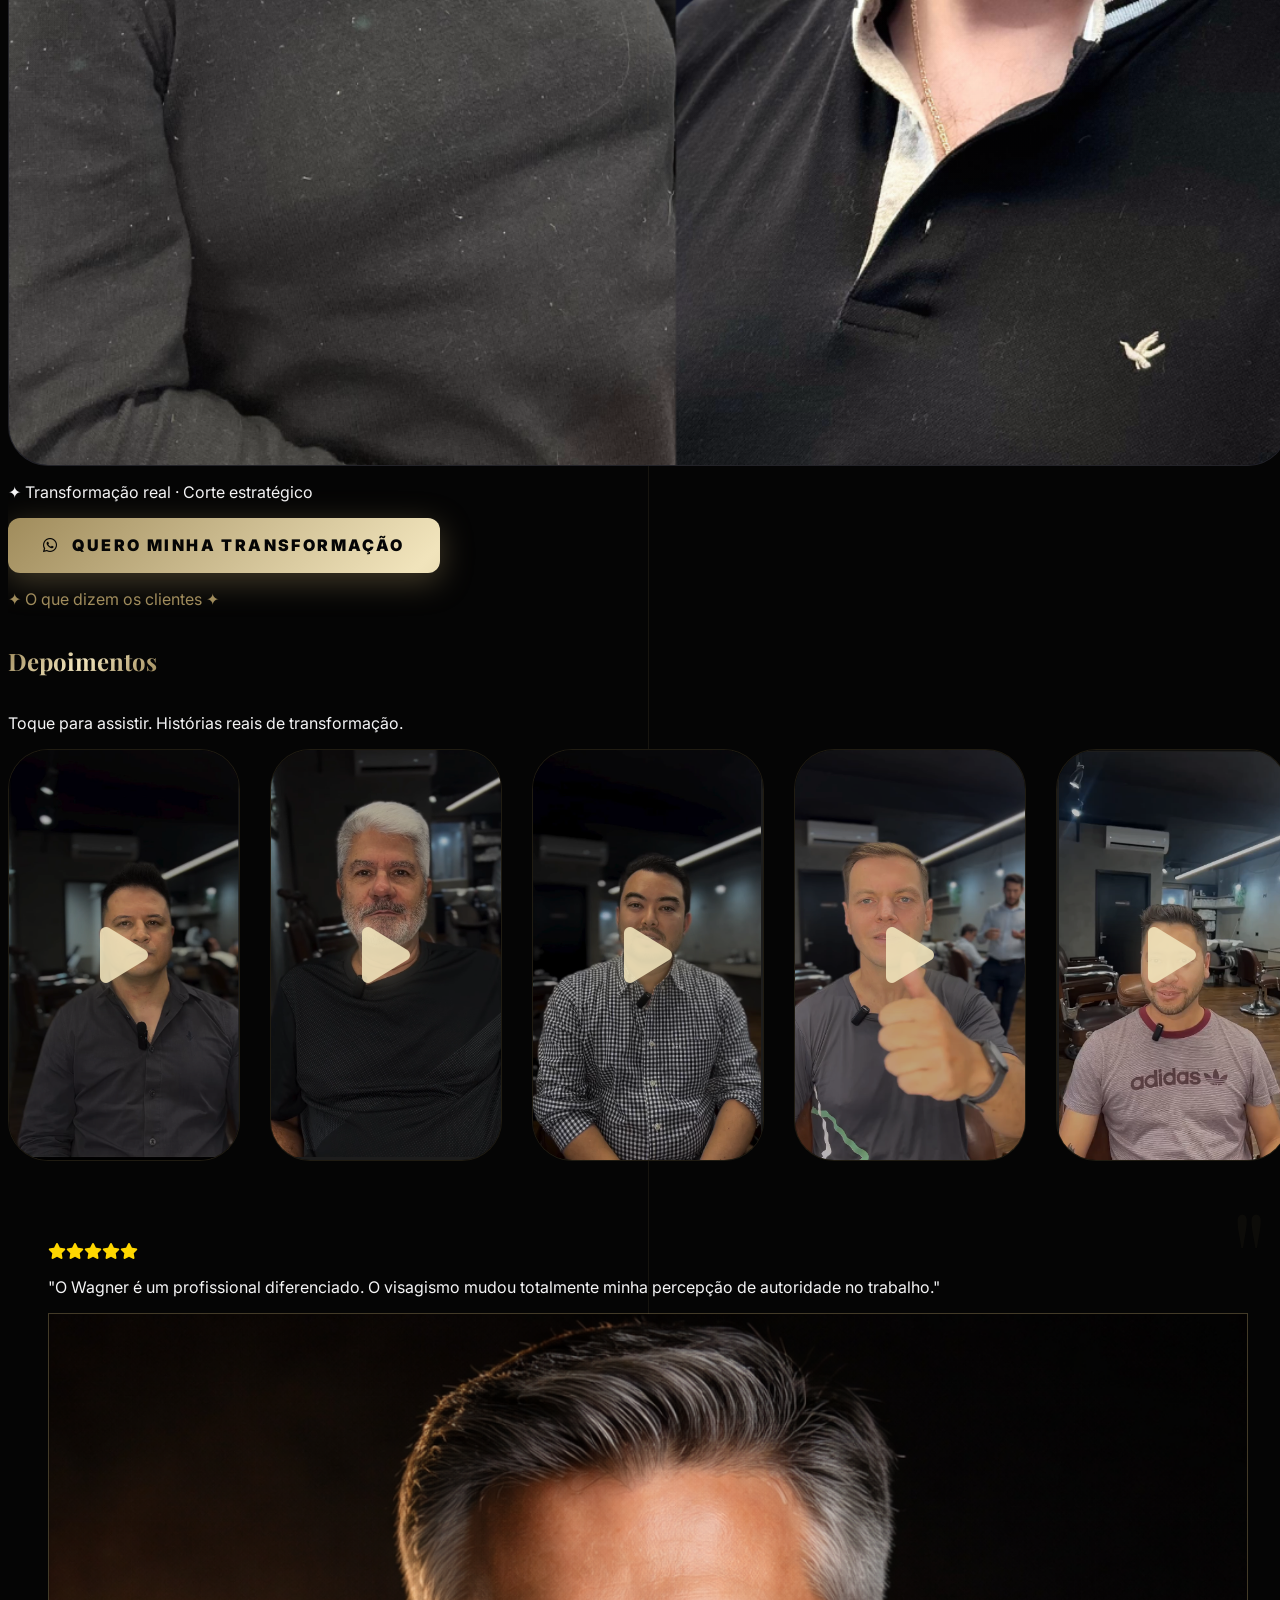
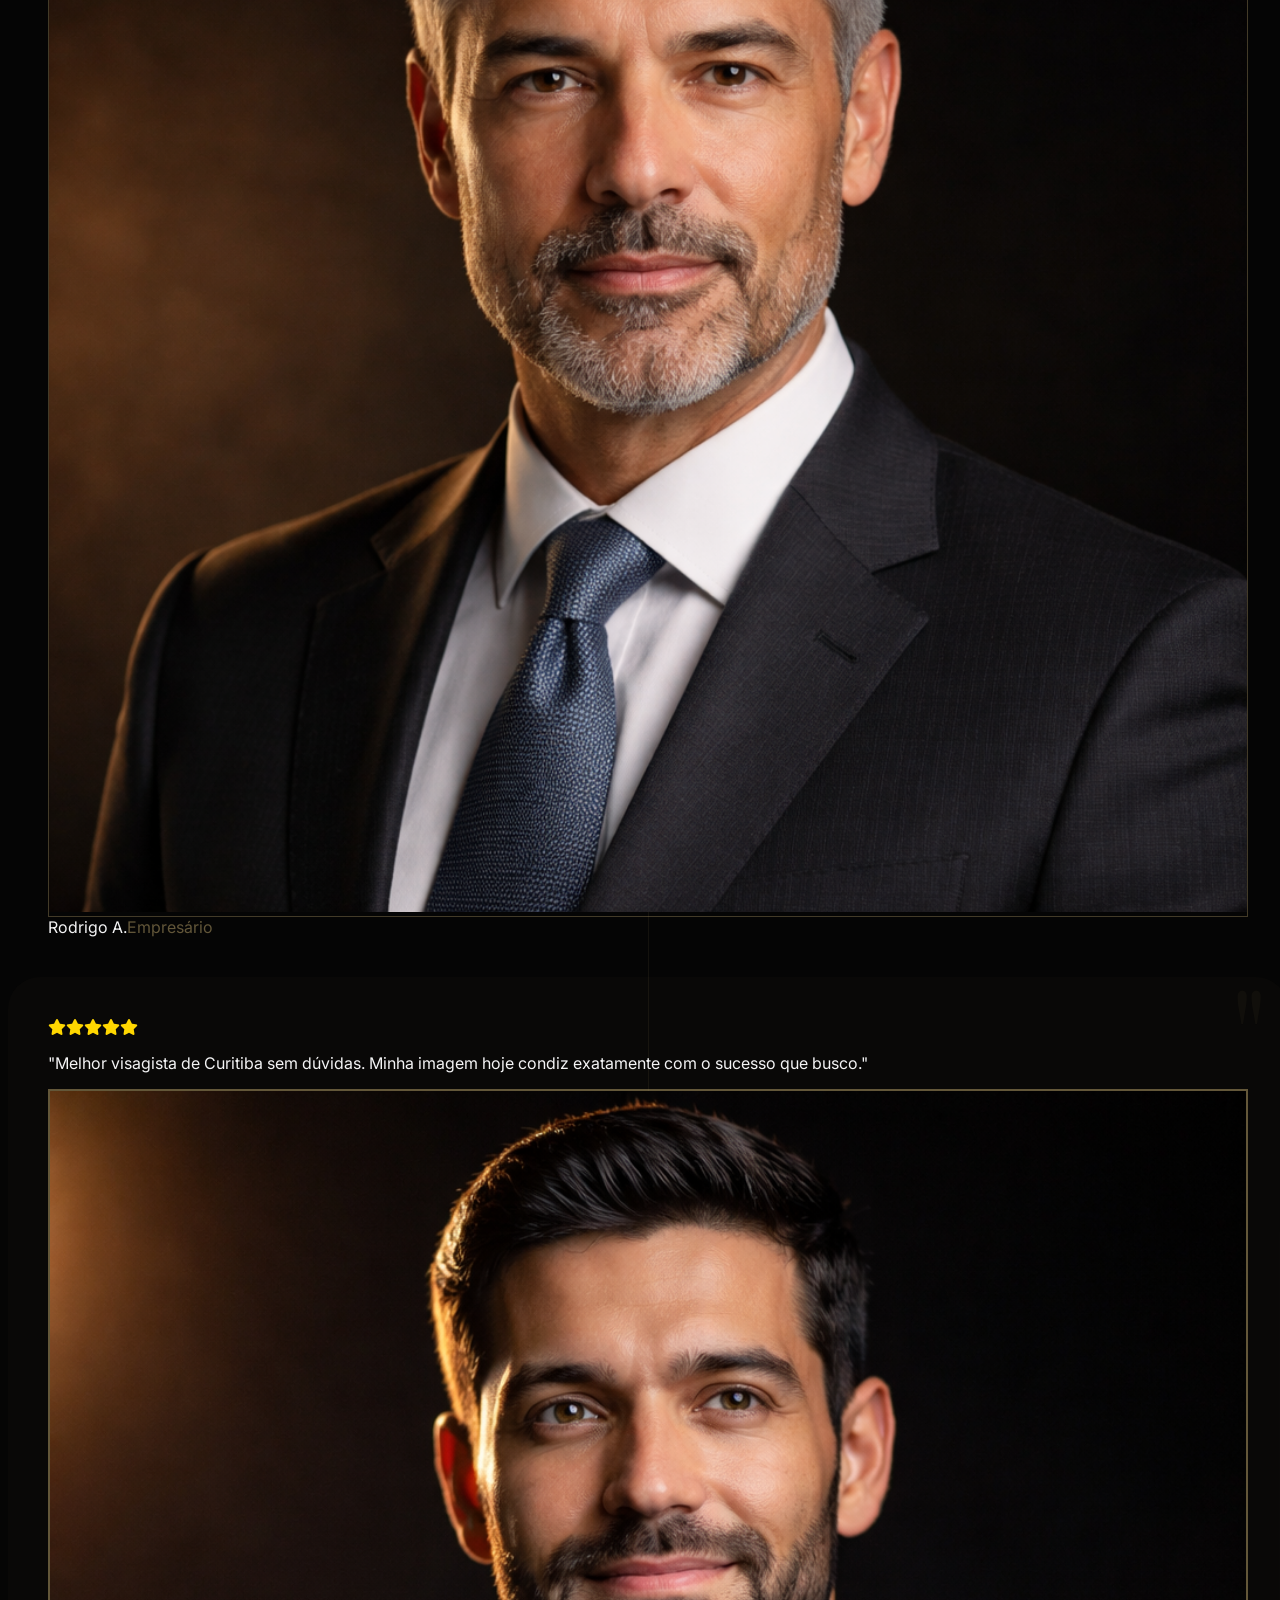
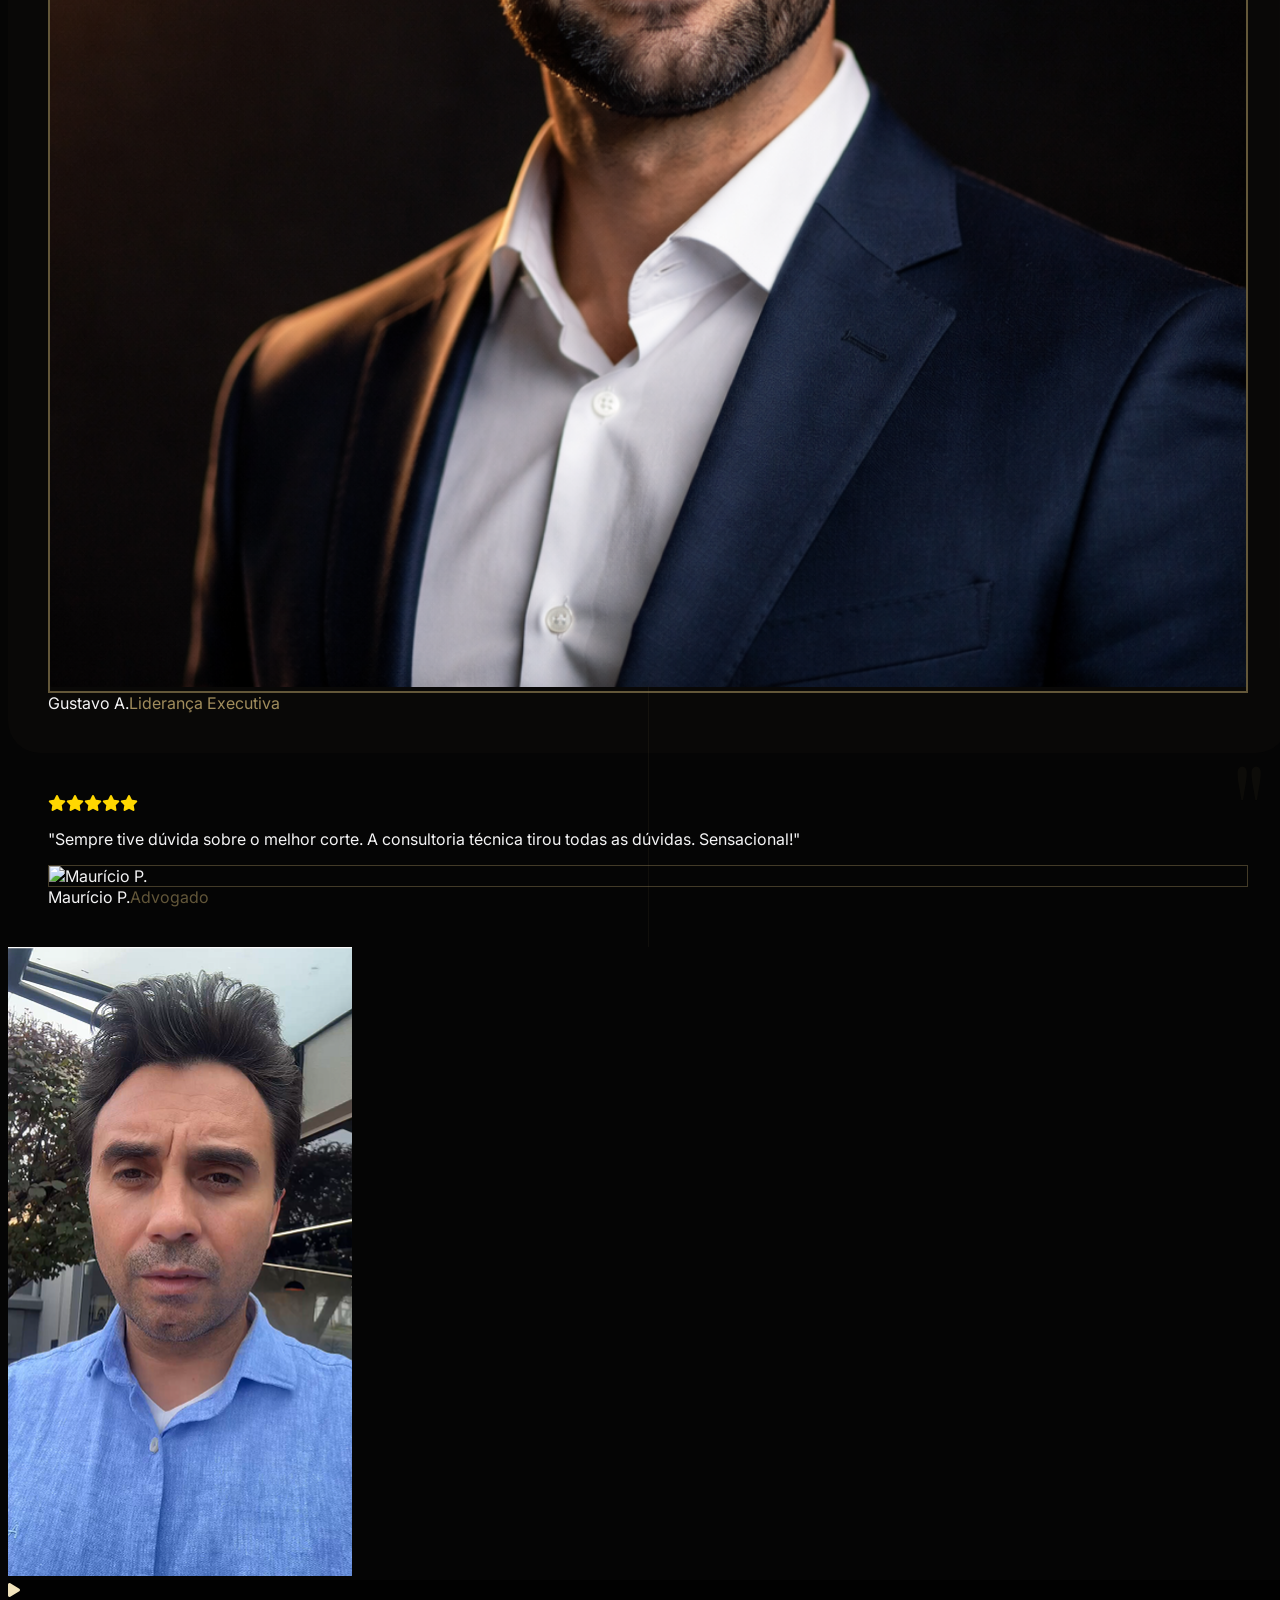
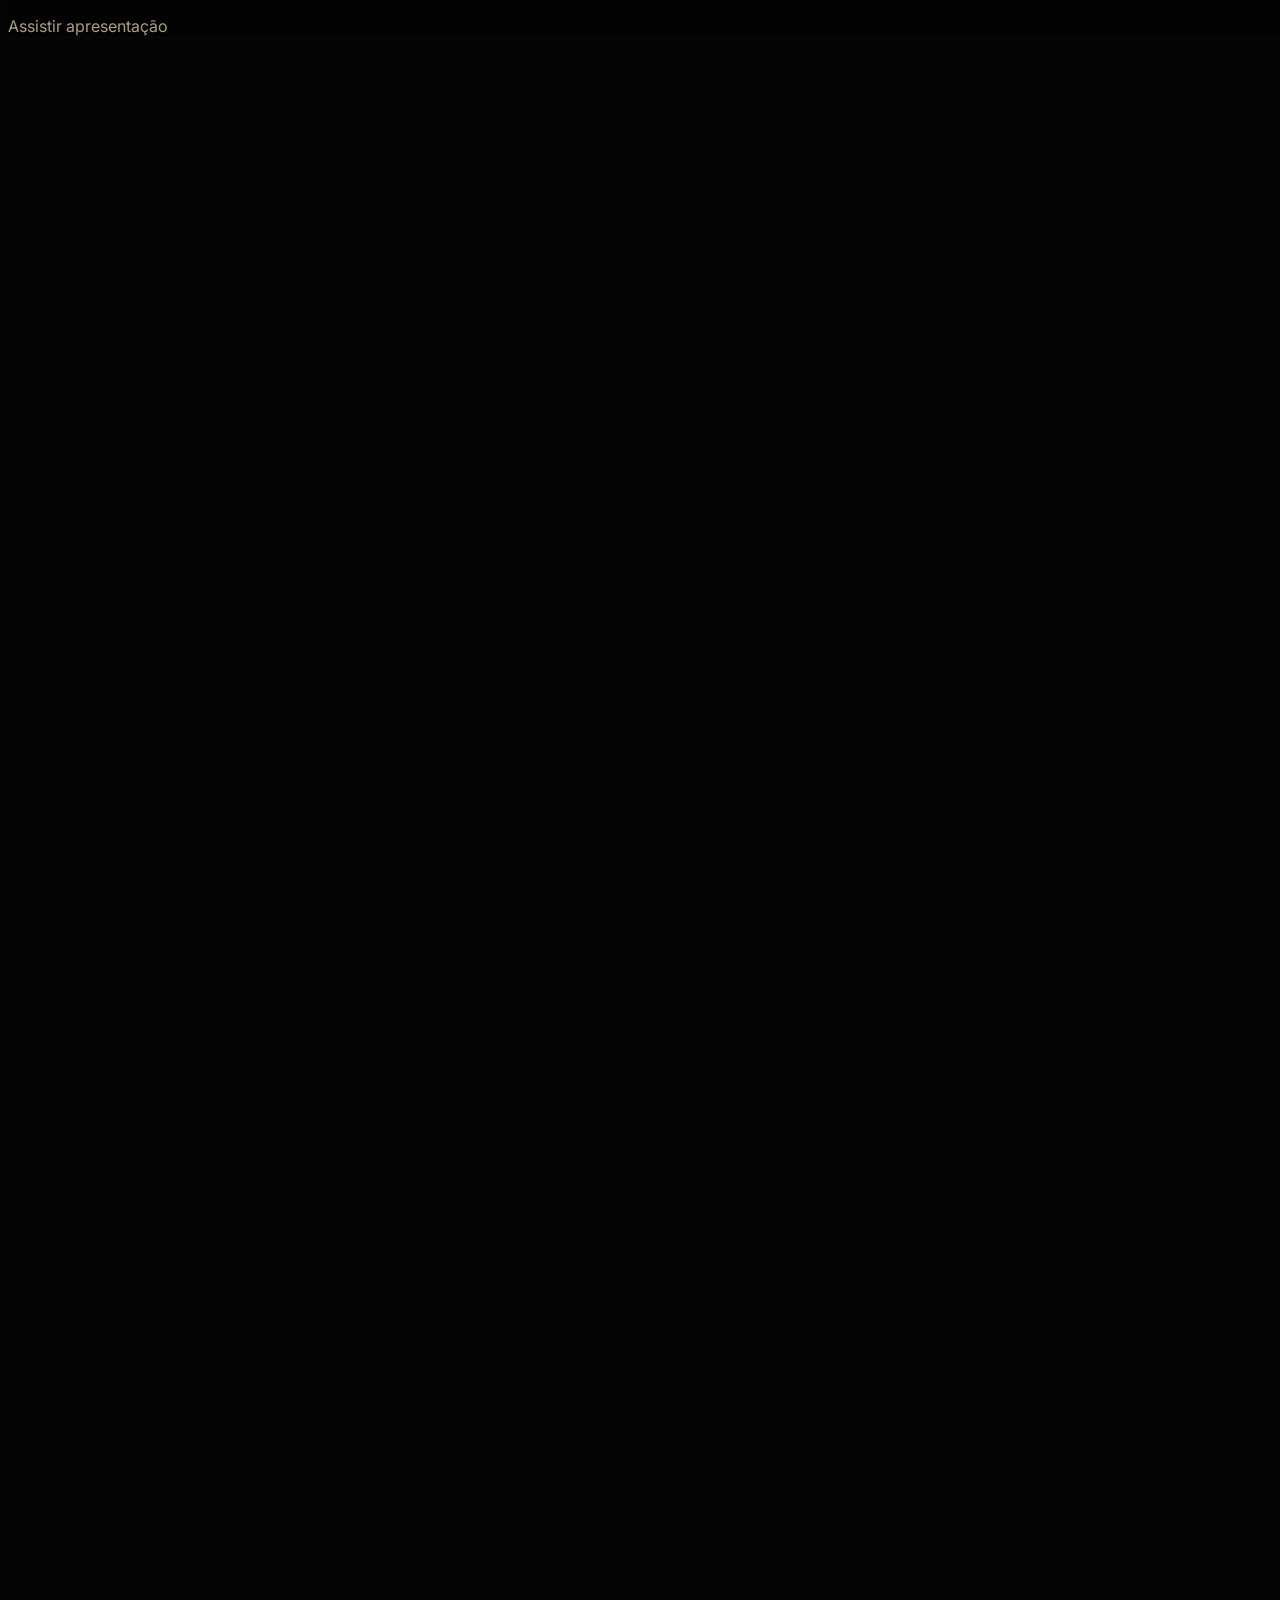
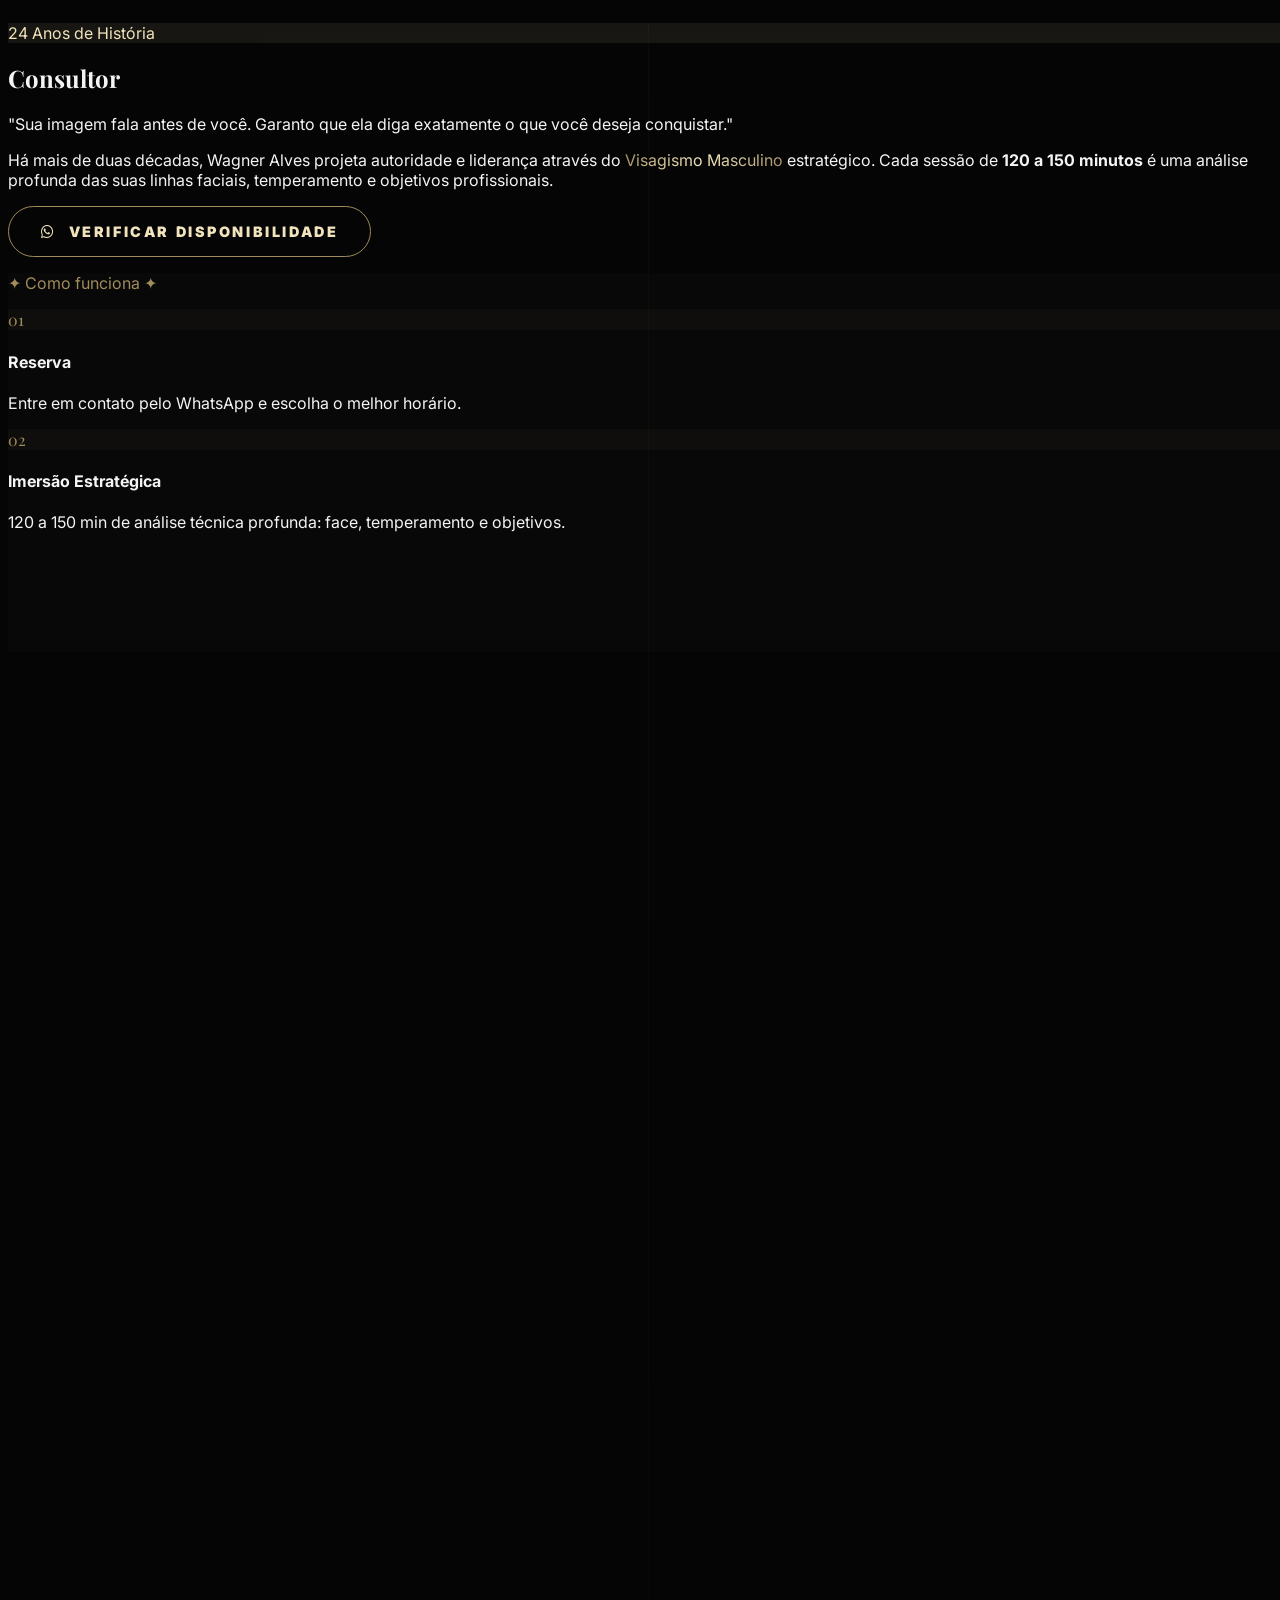
==== commit 8b96015d: "Corrige imagens Antes/Depois somem se AOS falhar + adiciona formulario de pre-entrevista" ====
--- a/index.html
+++ b/index.html
@@ -1505,7 +1505,18 @@
         setTimeout(esconderLoader, 1500);
 
         // ─── AOS ───
-        AOS.init({ once: true, duration: 1000, easing: 'ease-out-cubic' });
+        // Se a biblioteca AOS não carregar (CDN instável, bloqueador de anúncios, conexão
+        // ruim), elementos com data-aos (inclui as fotos de Antes & Depois) ficariam
+        // invisíveis para sempre, pois começam com opacity:0 até a AOS revelá-los.
+        // Este fallback garante que fiquem visíveis mesmo se a animação falhar.
+        try {
+            AOS.init({ once: true, duration: 1000, easing: 'ease-out-cubic' });
+        } catch (e) {
+            document.querySelectorAll('[data-aos]').forEach(function (el) {
+                el.style.opacity = '1';
+                el.style.transform = 'none';
+            });
+        }
 
         // ─── SWIPER ───
         new Swiper(".mySwiper", {
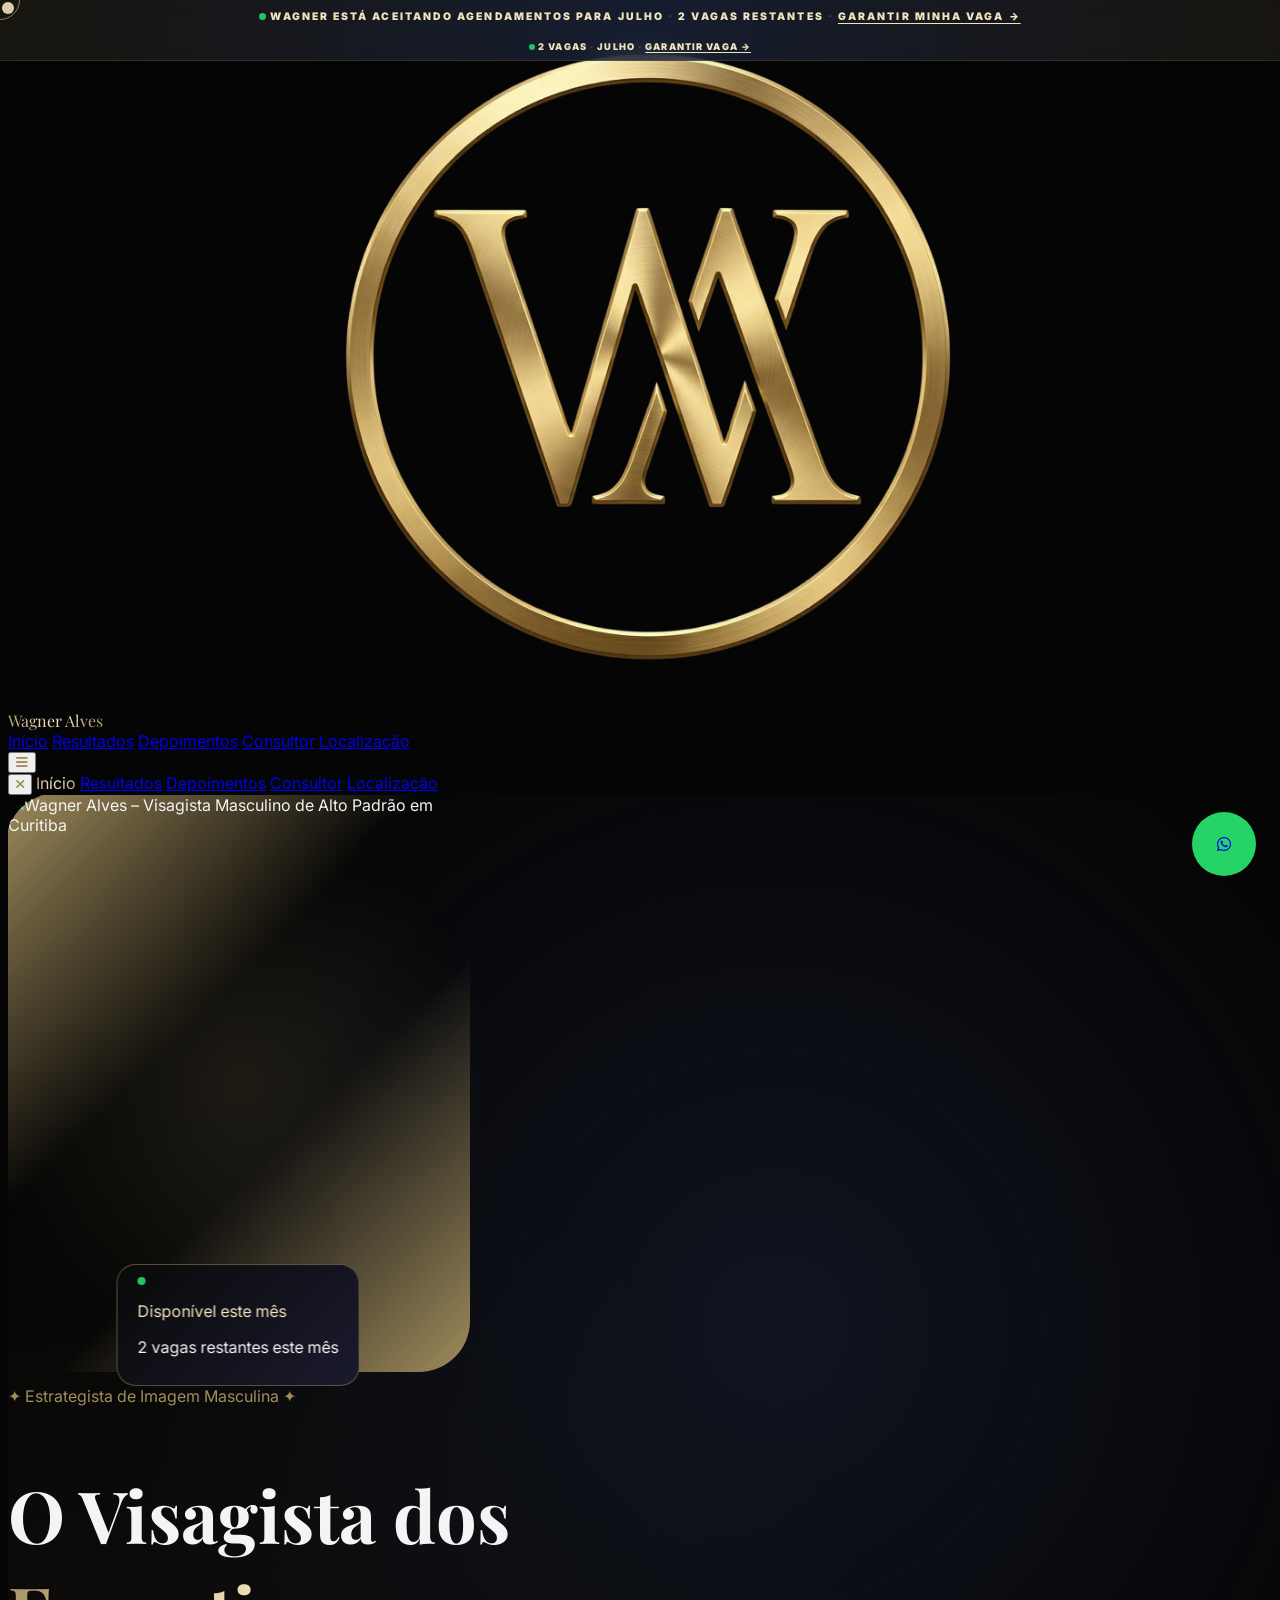
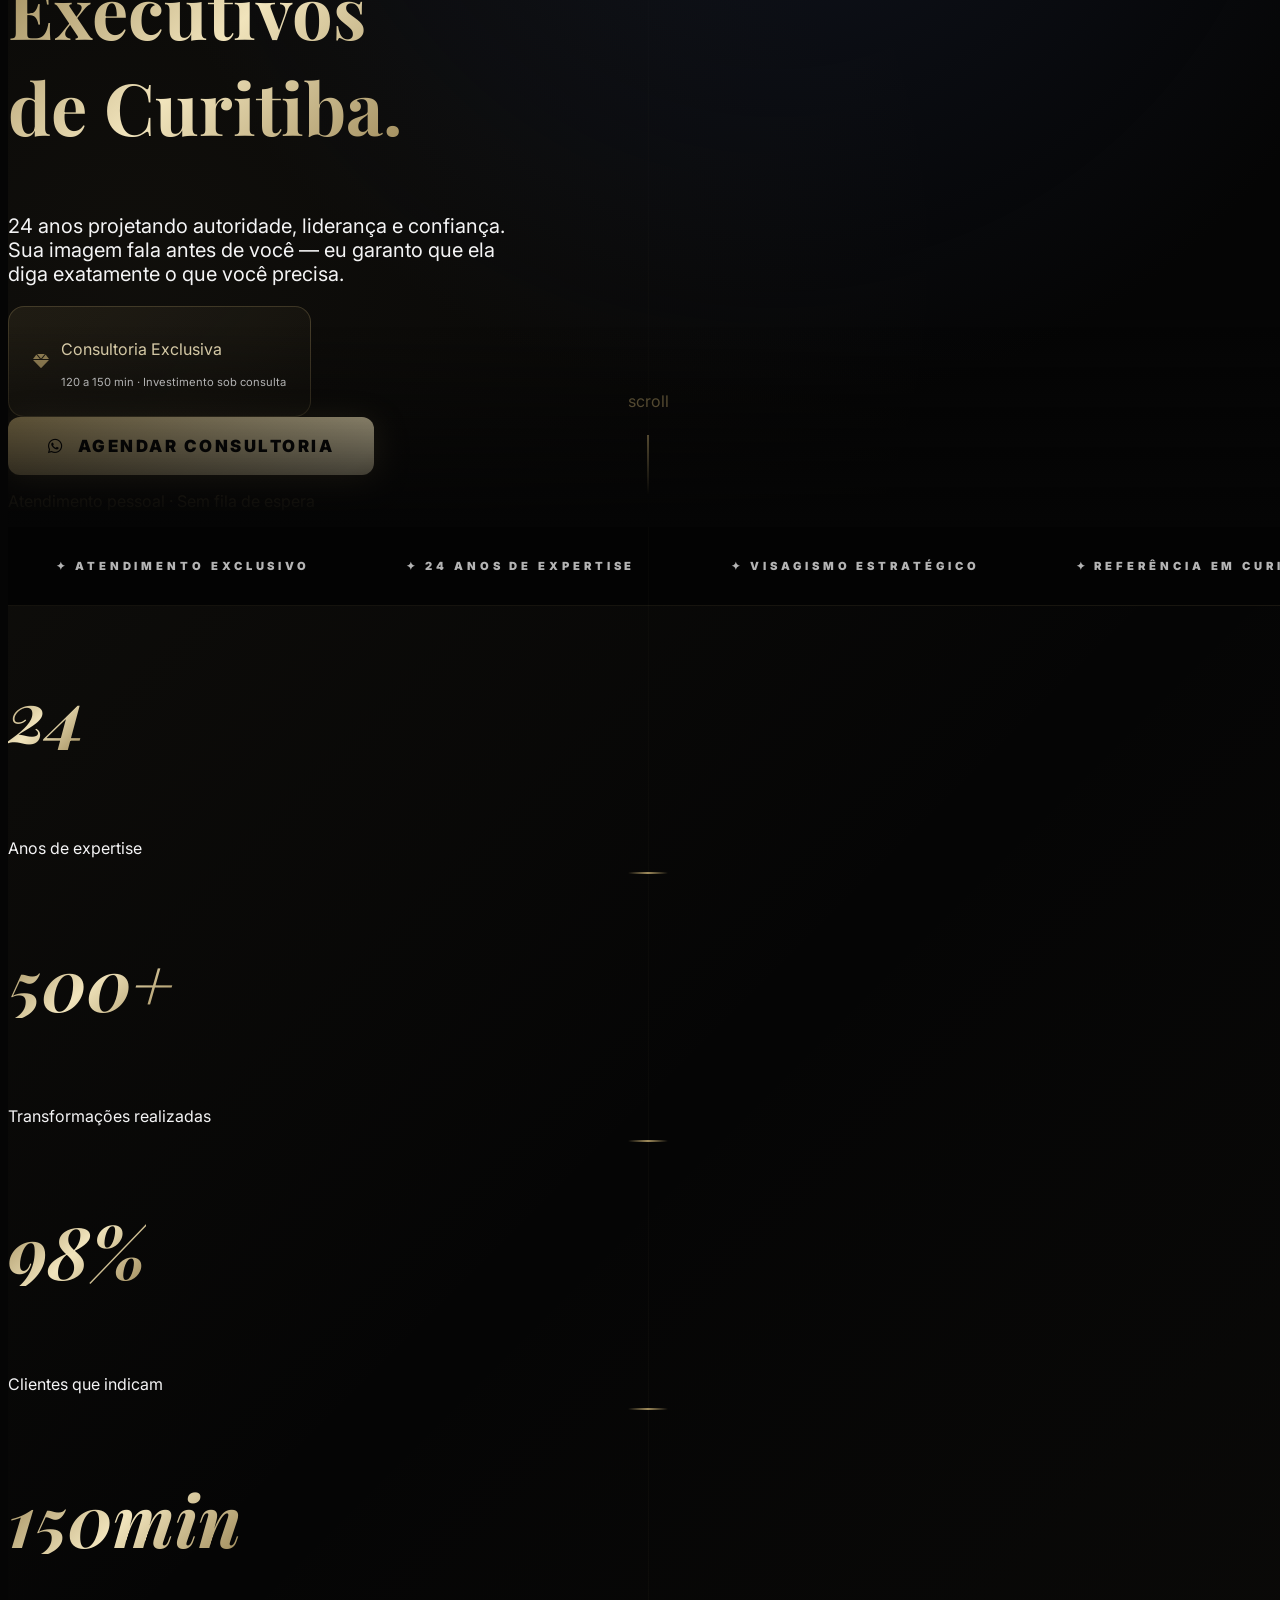
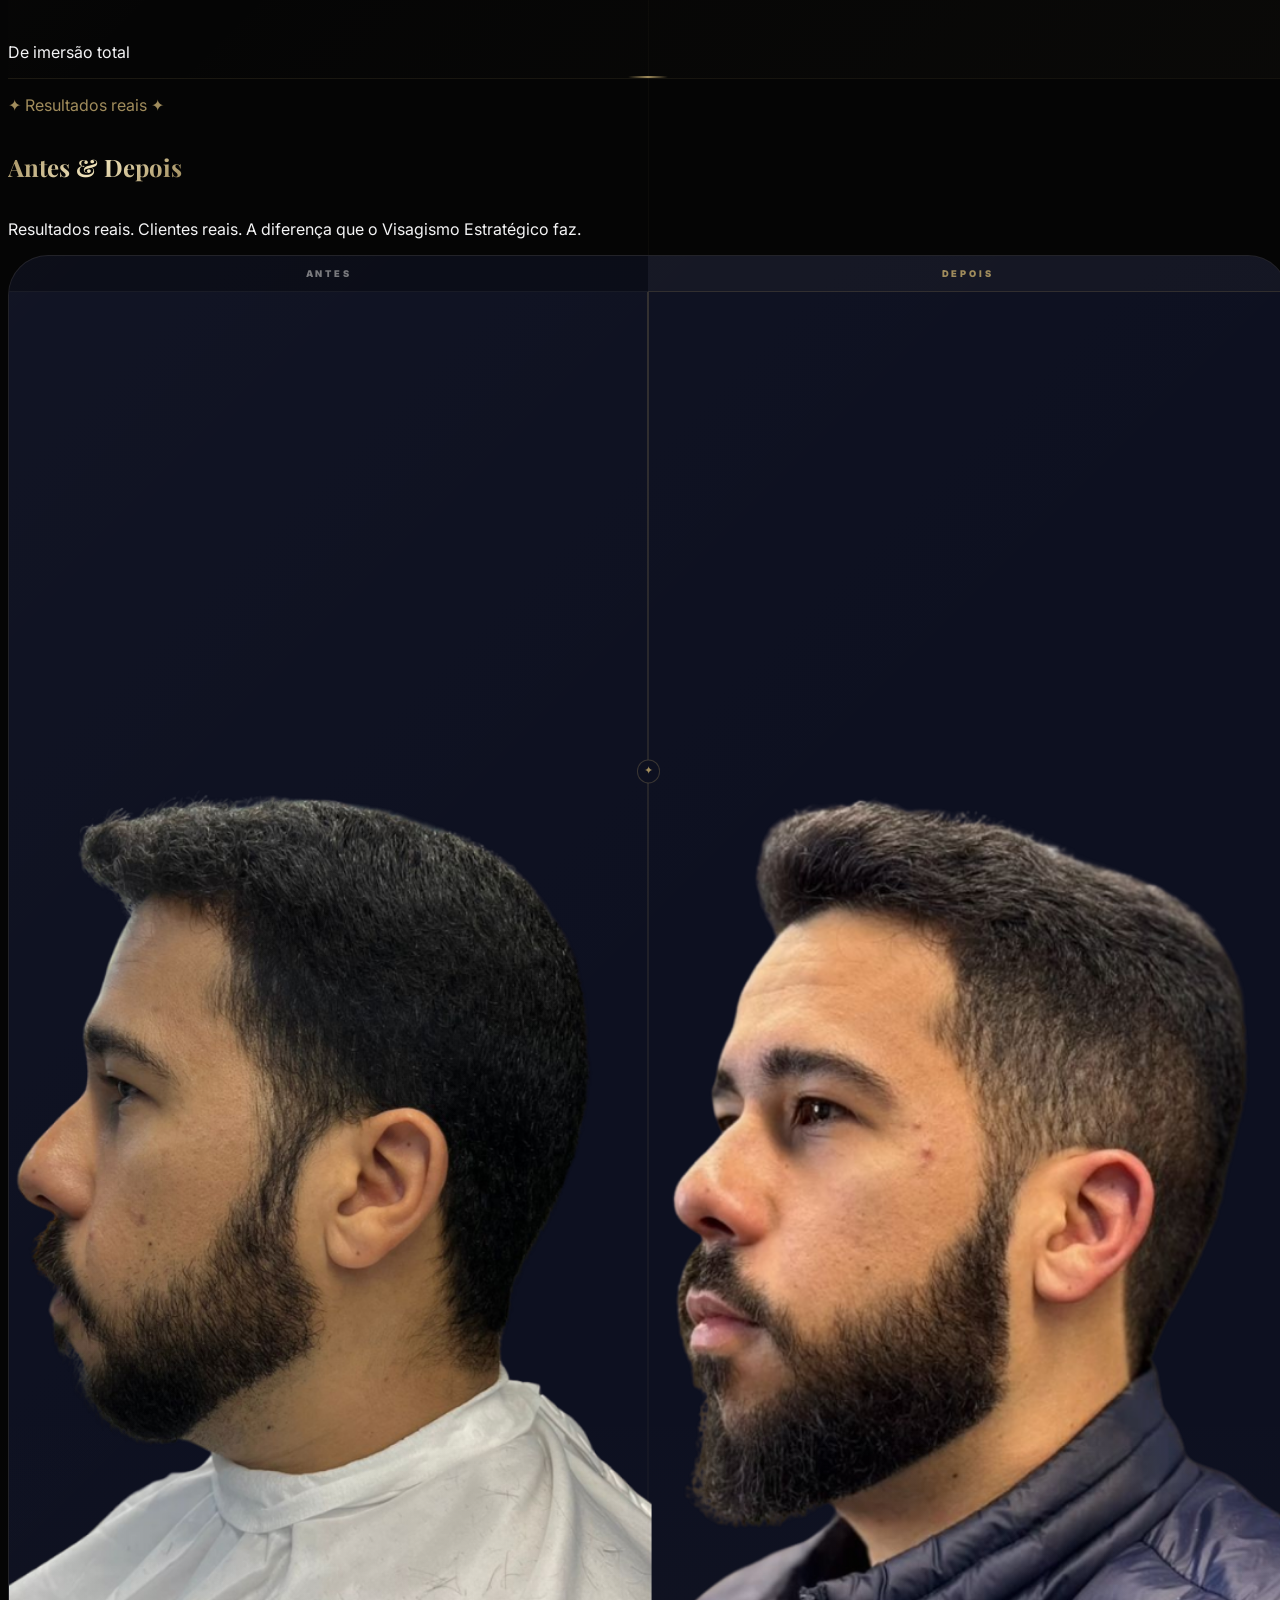
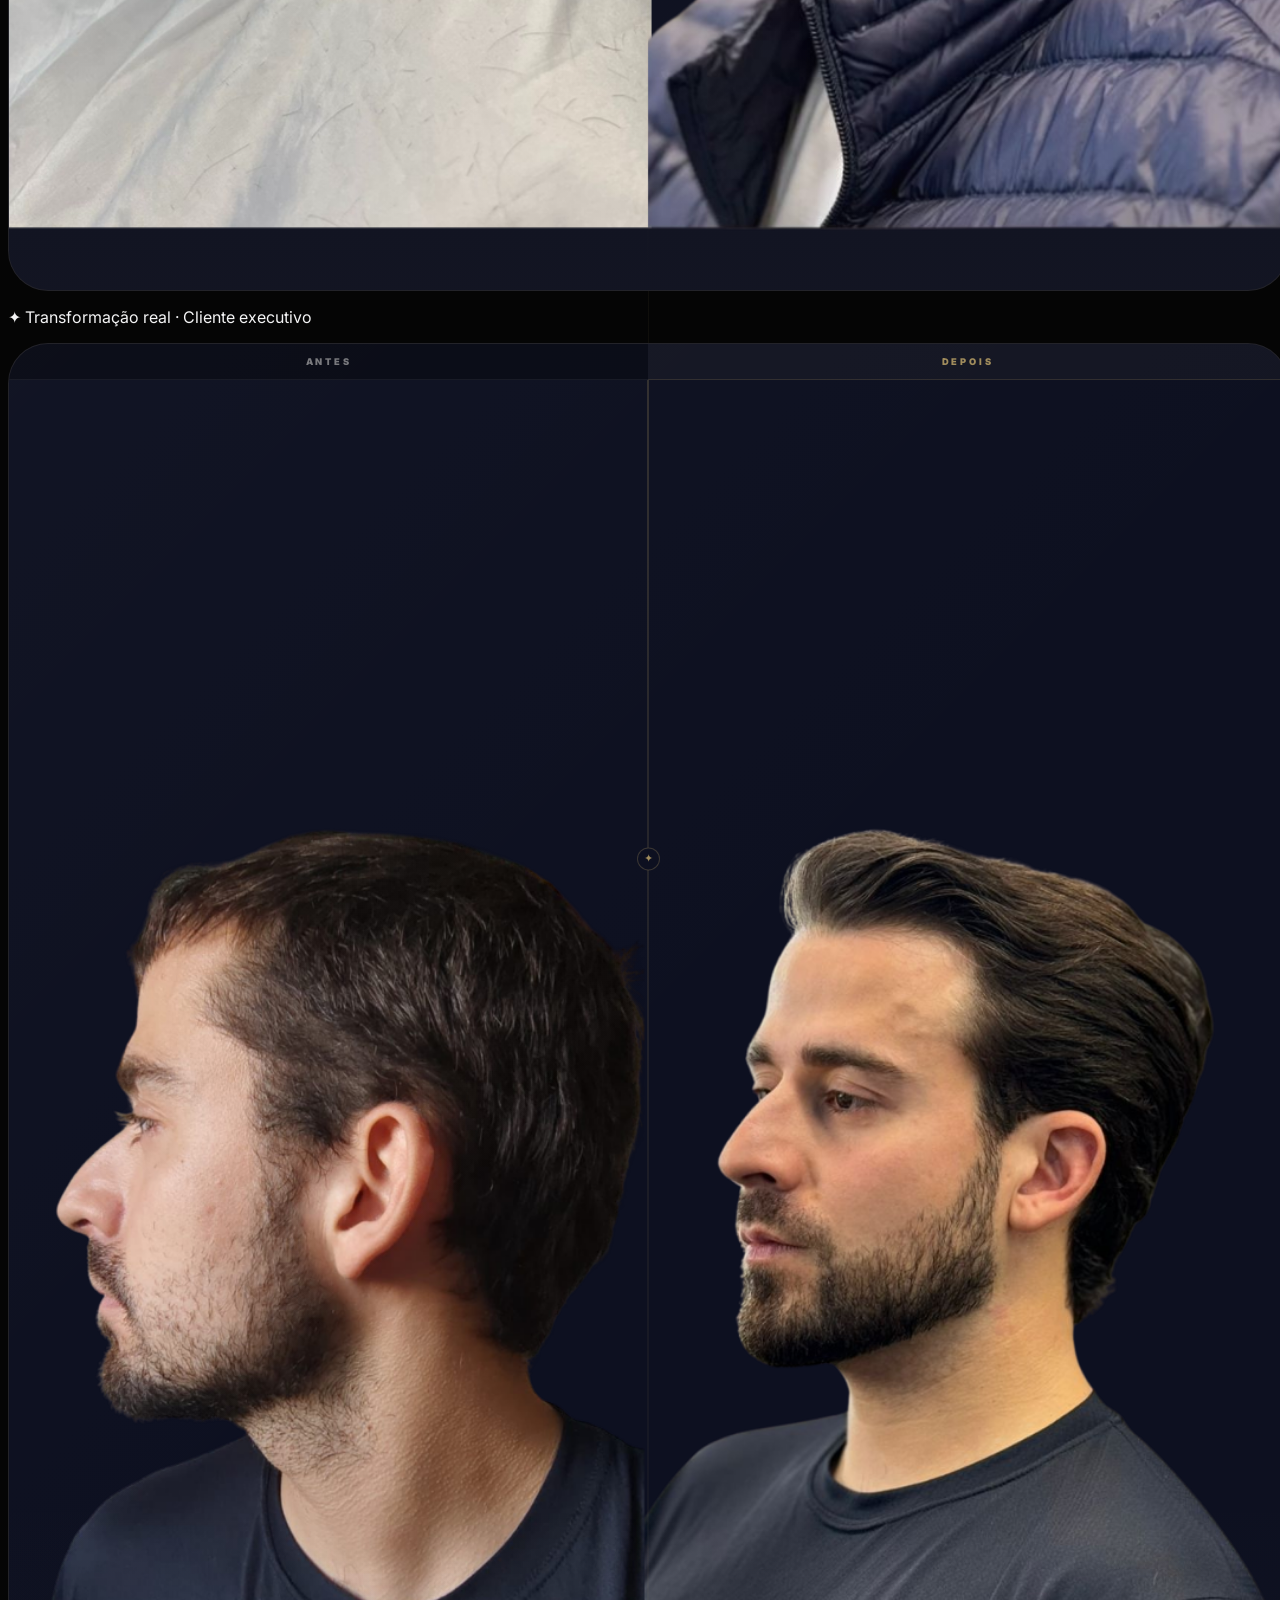
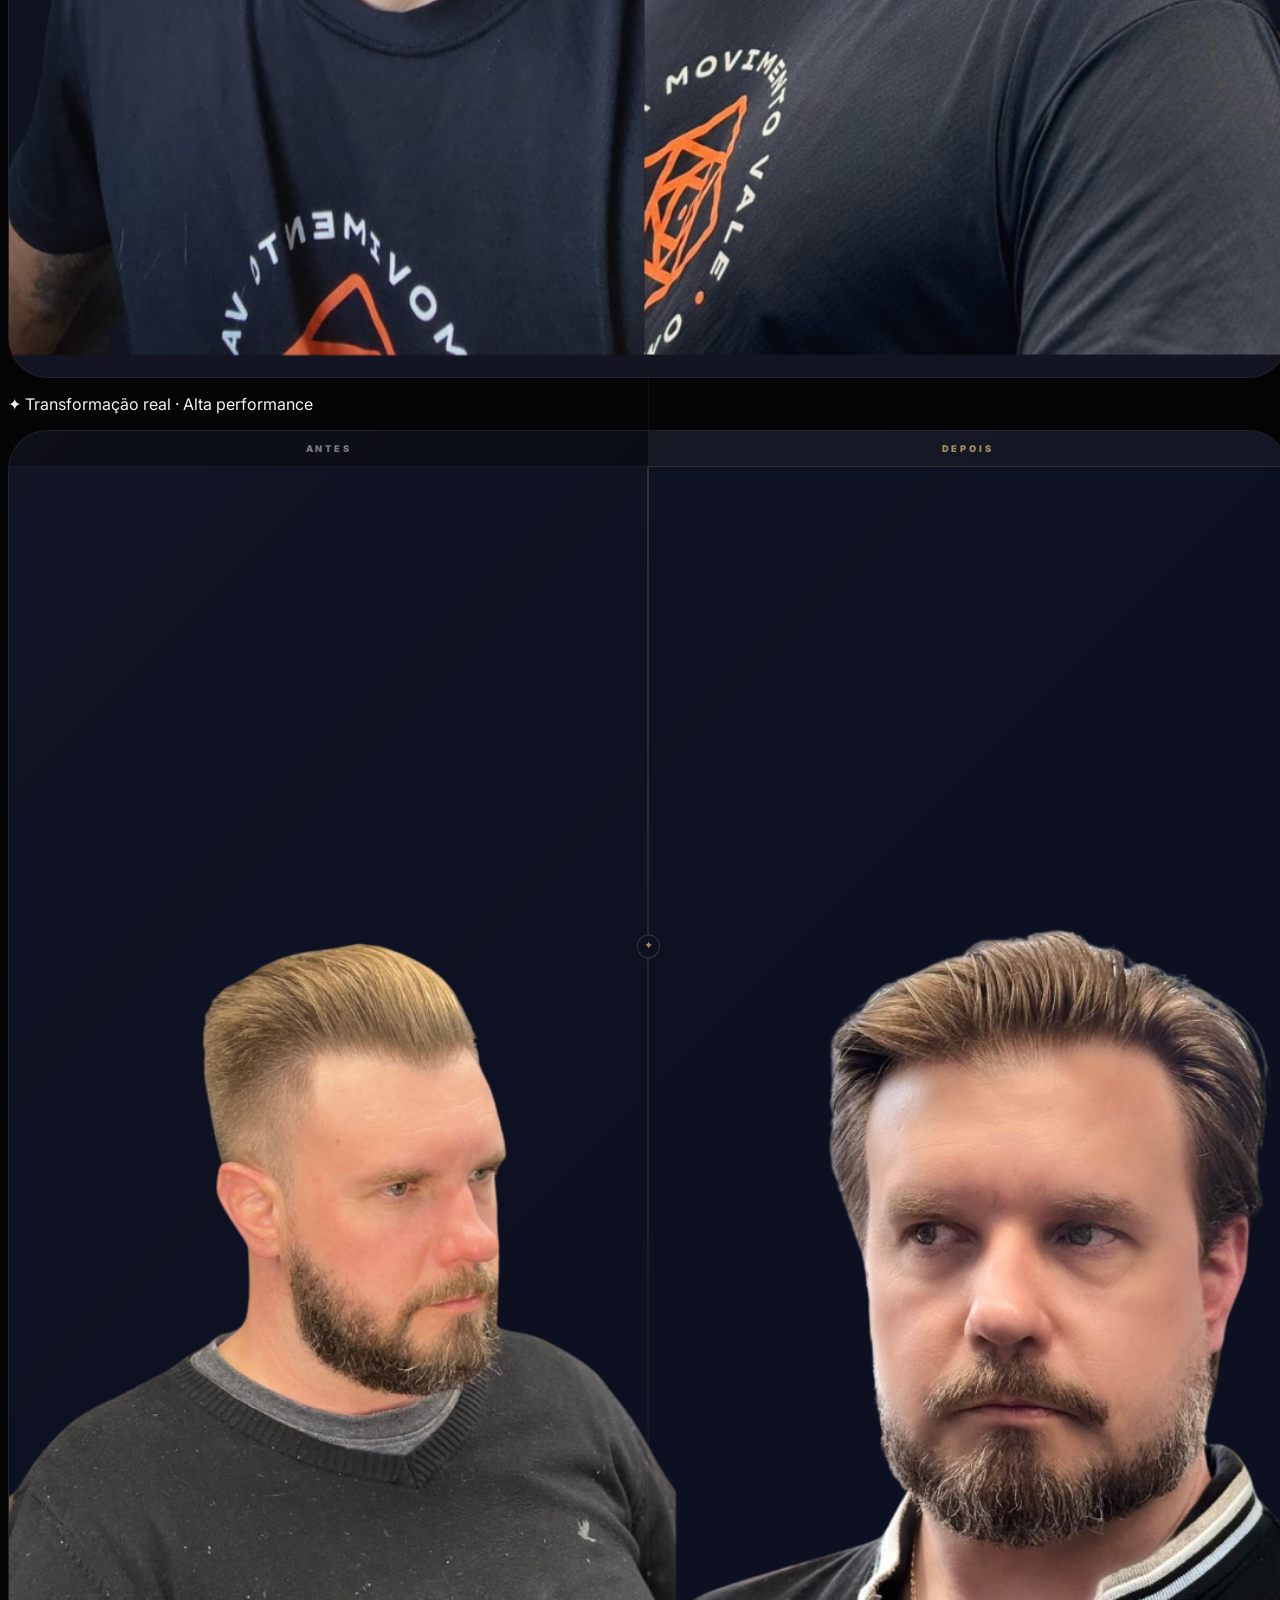
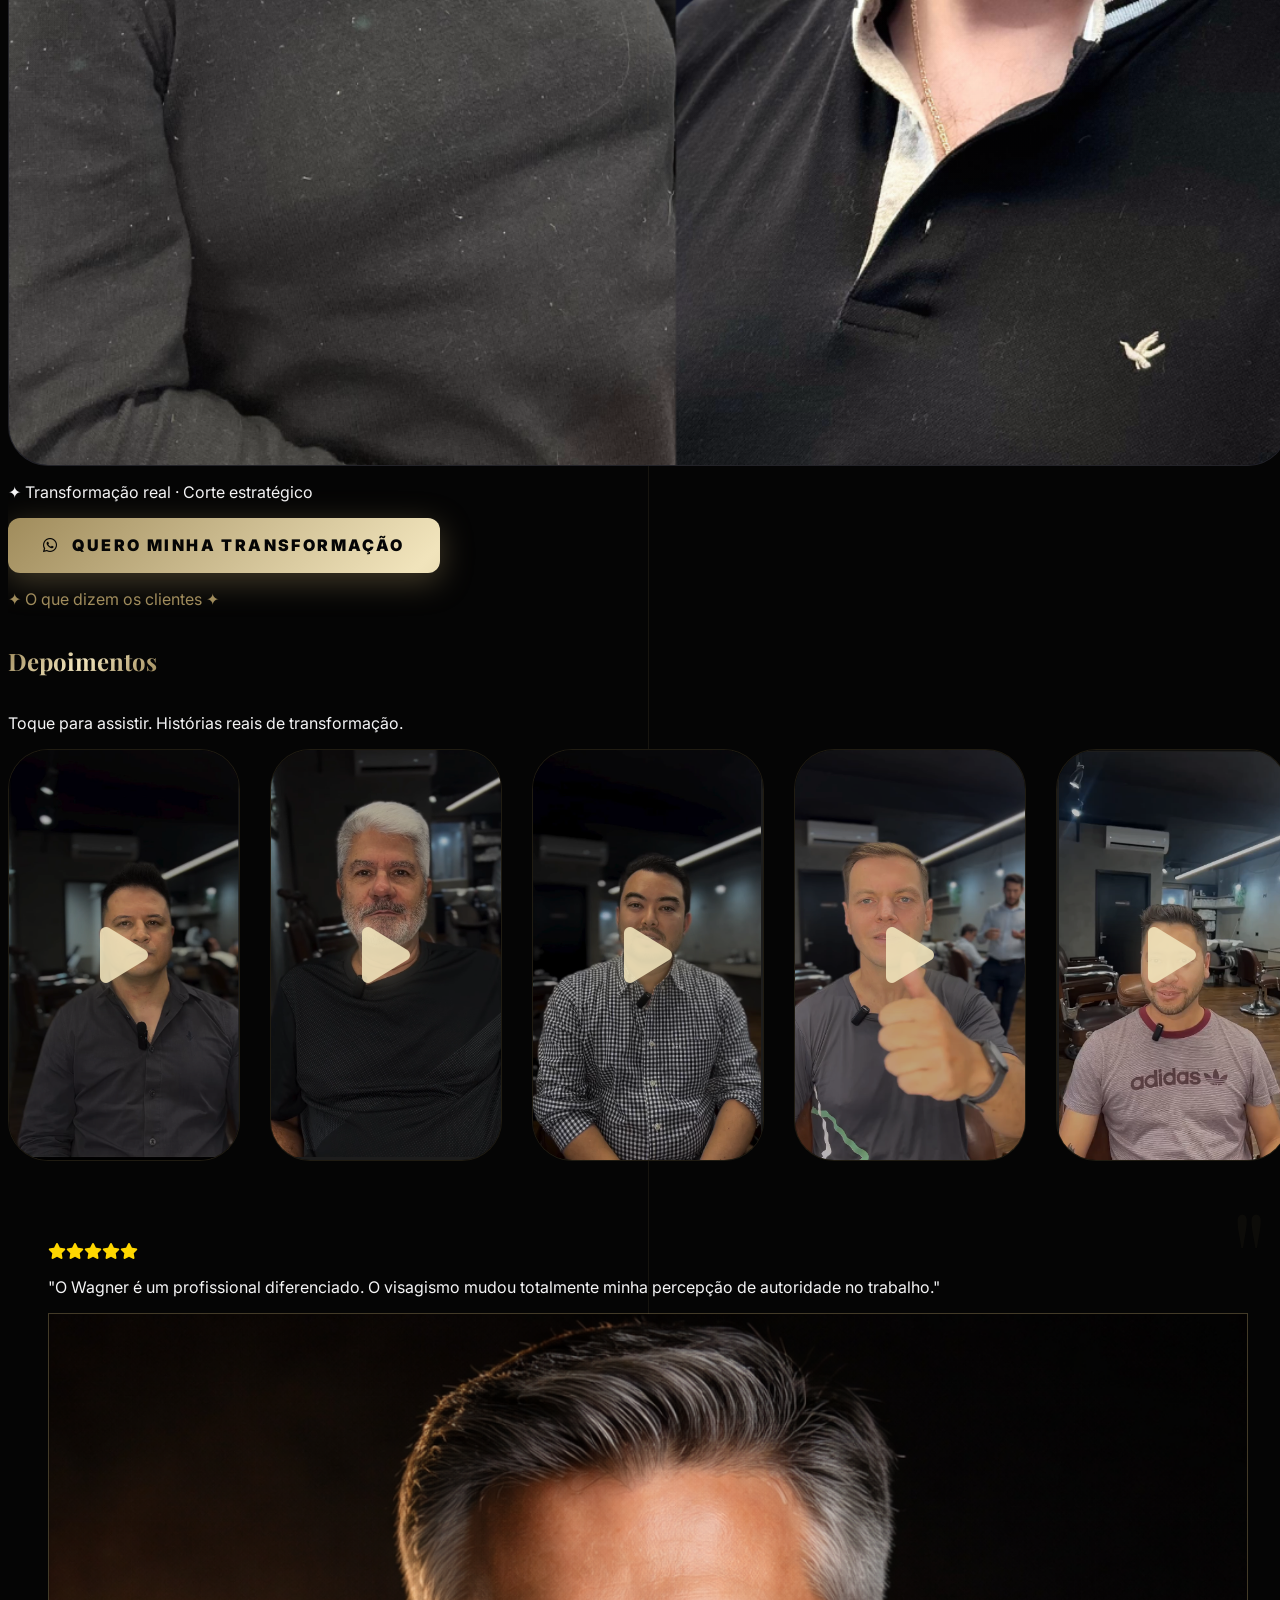
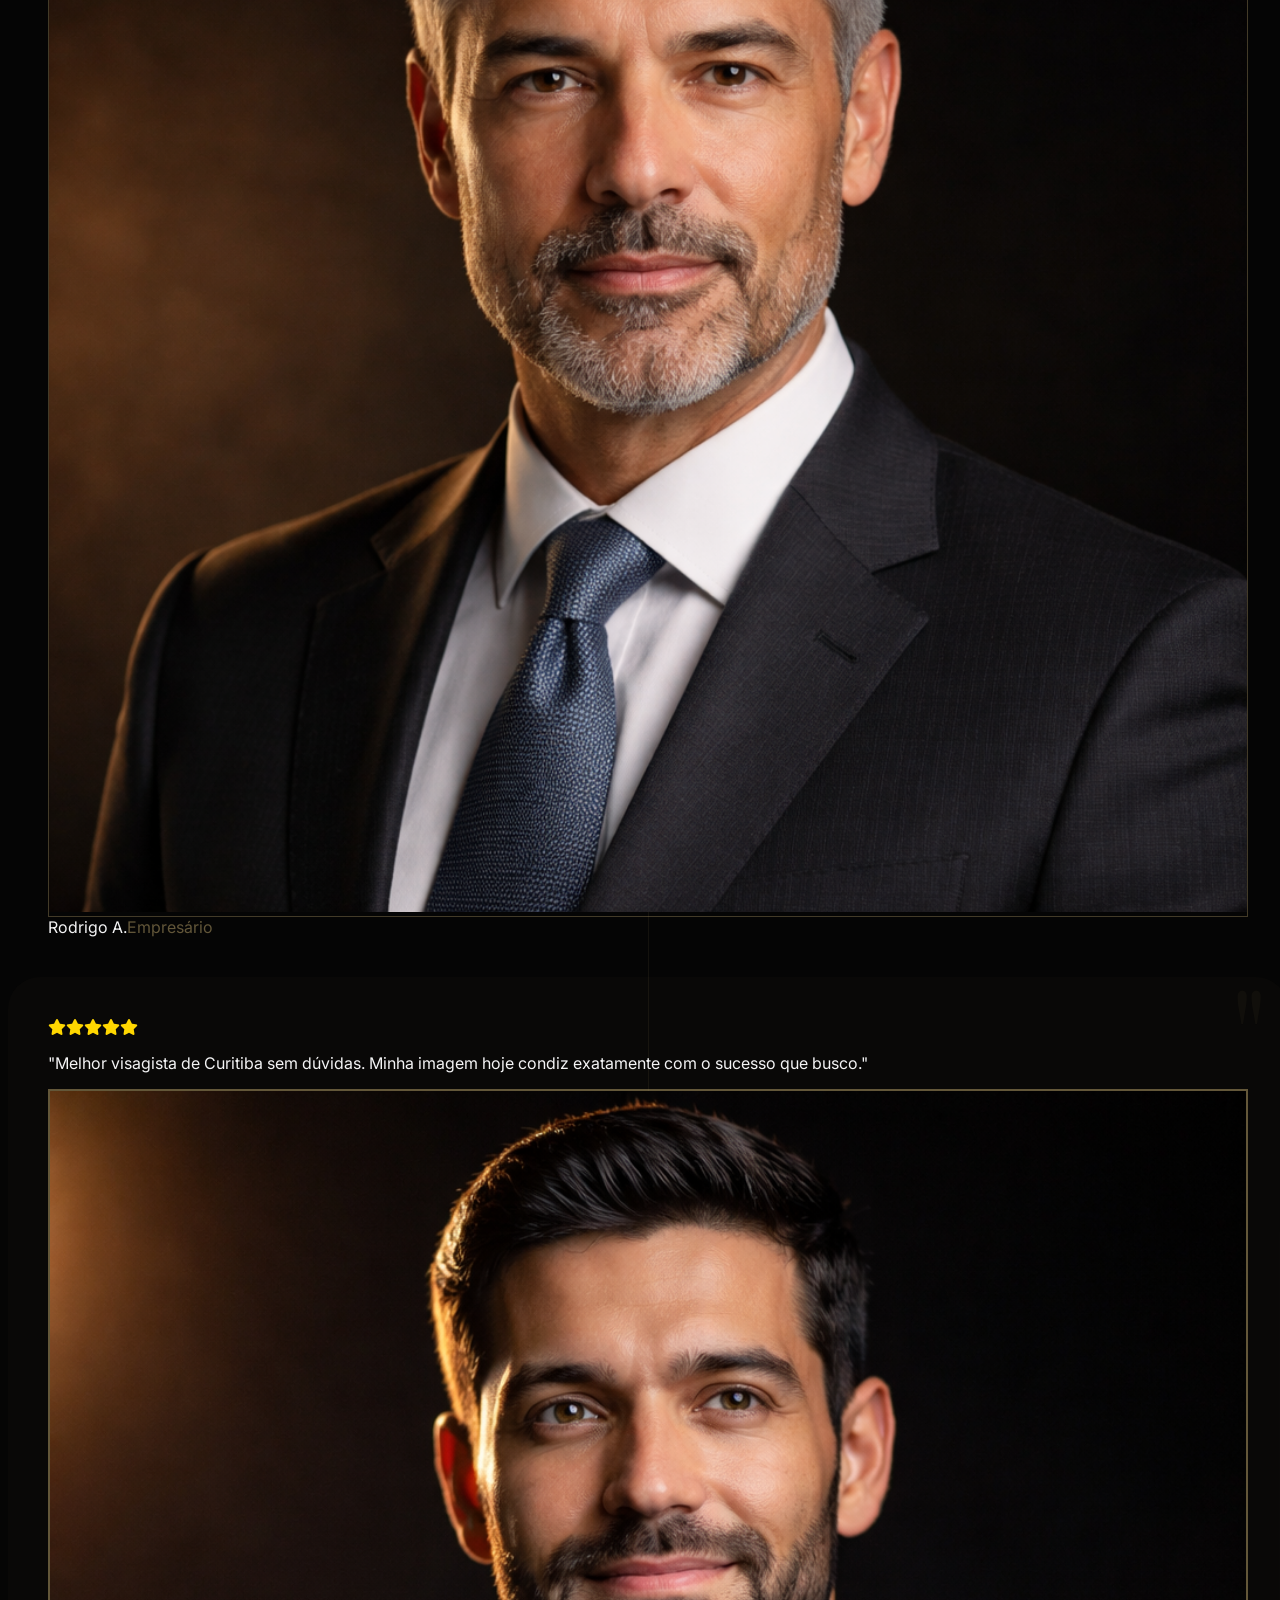
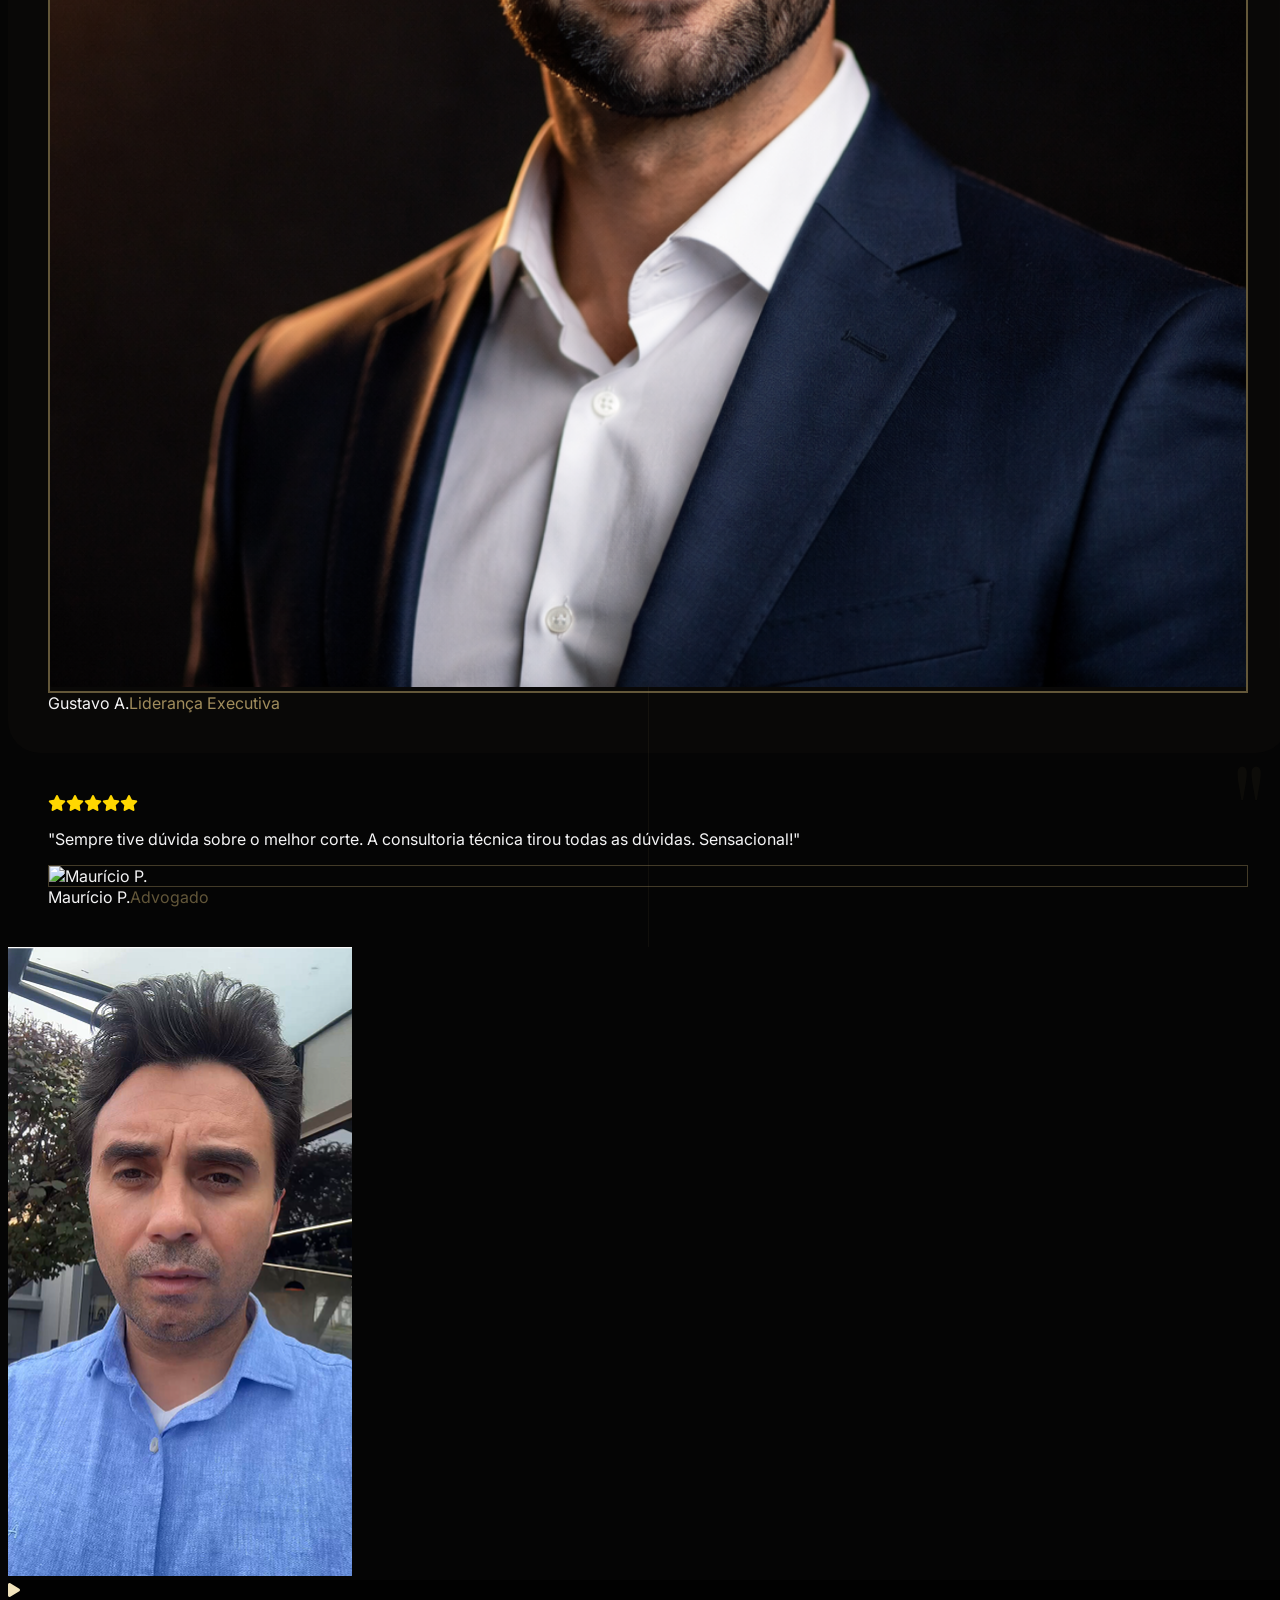
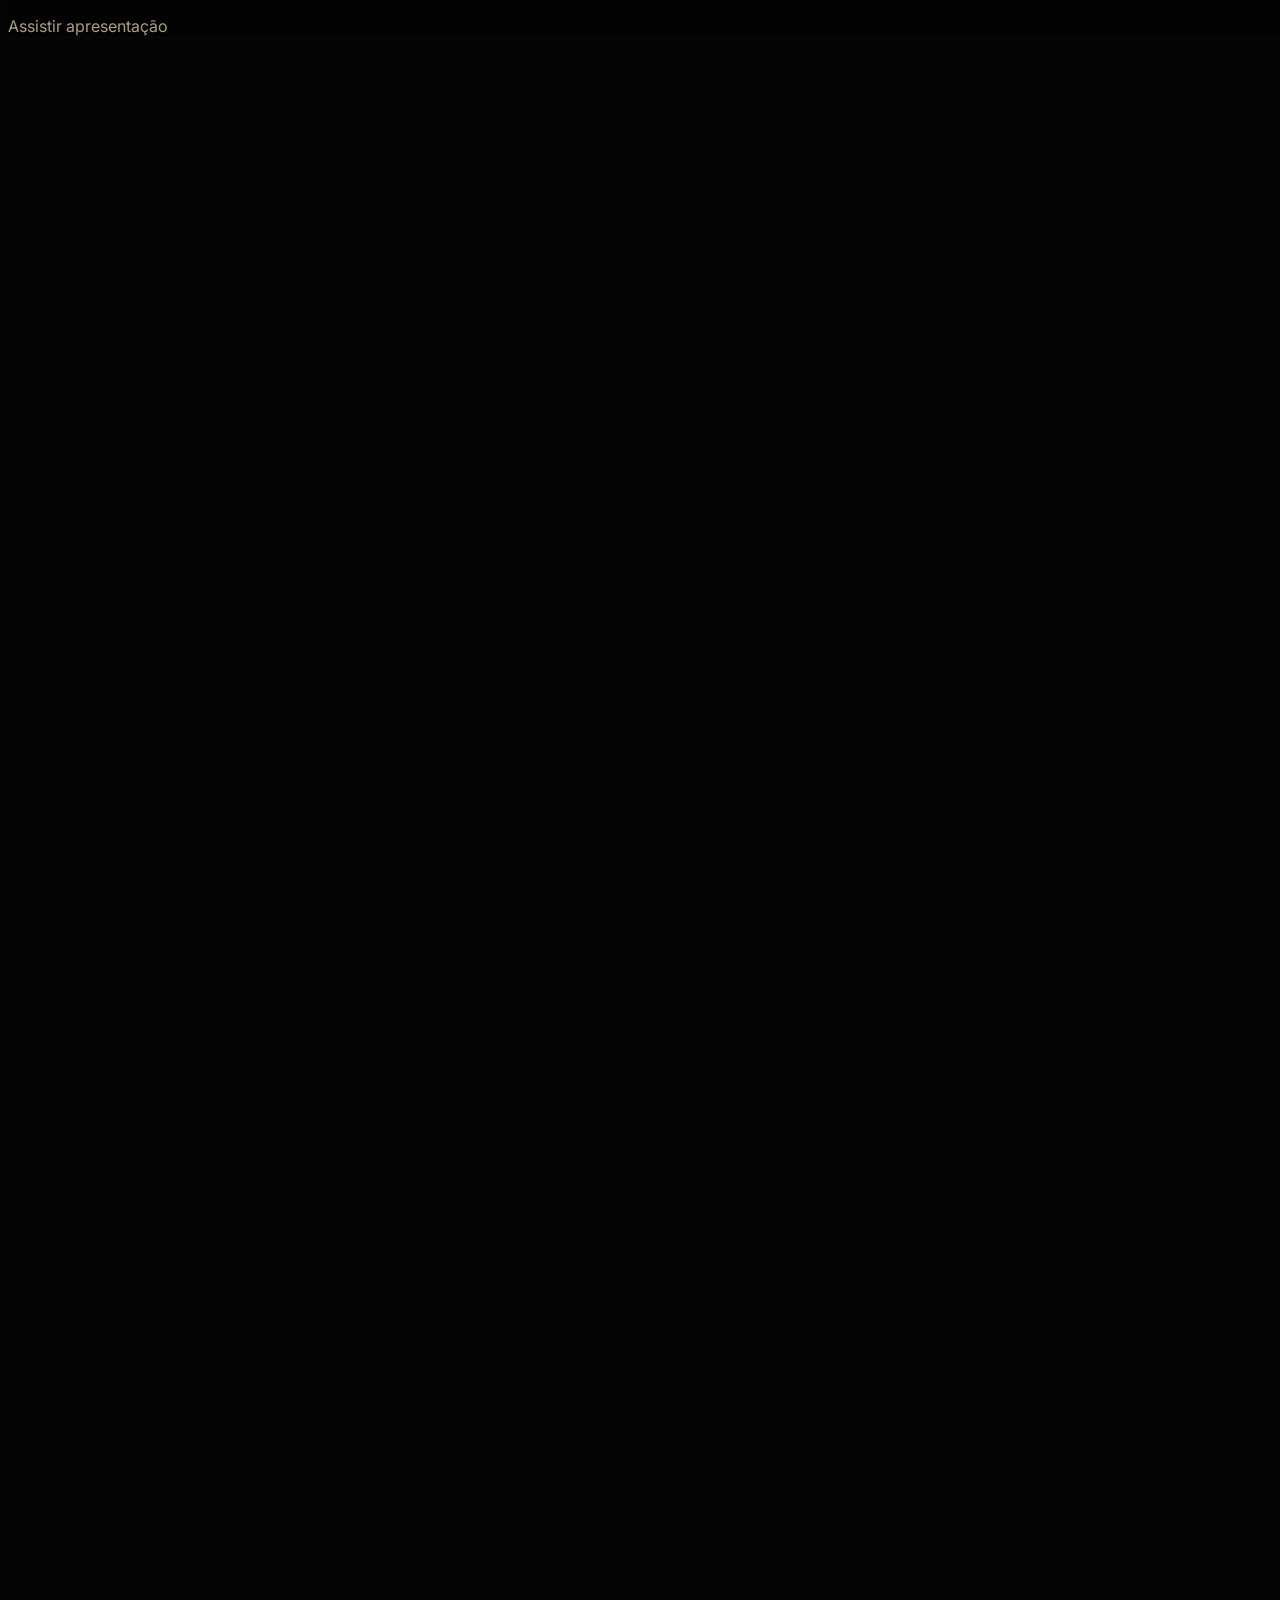
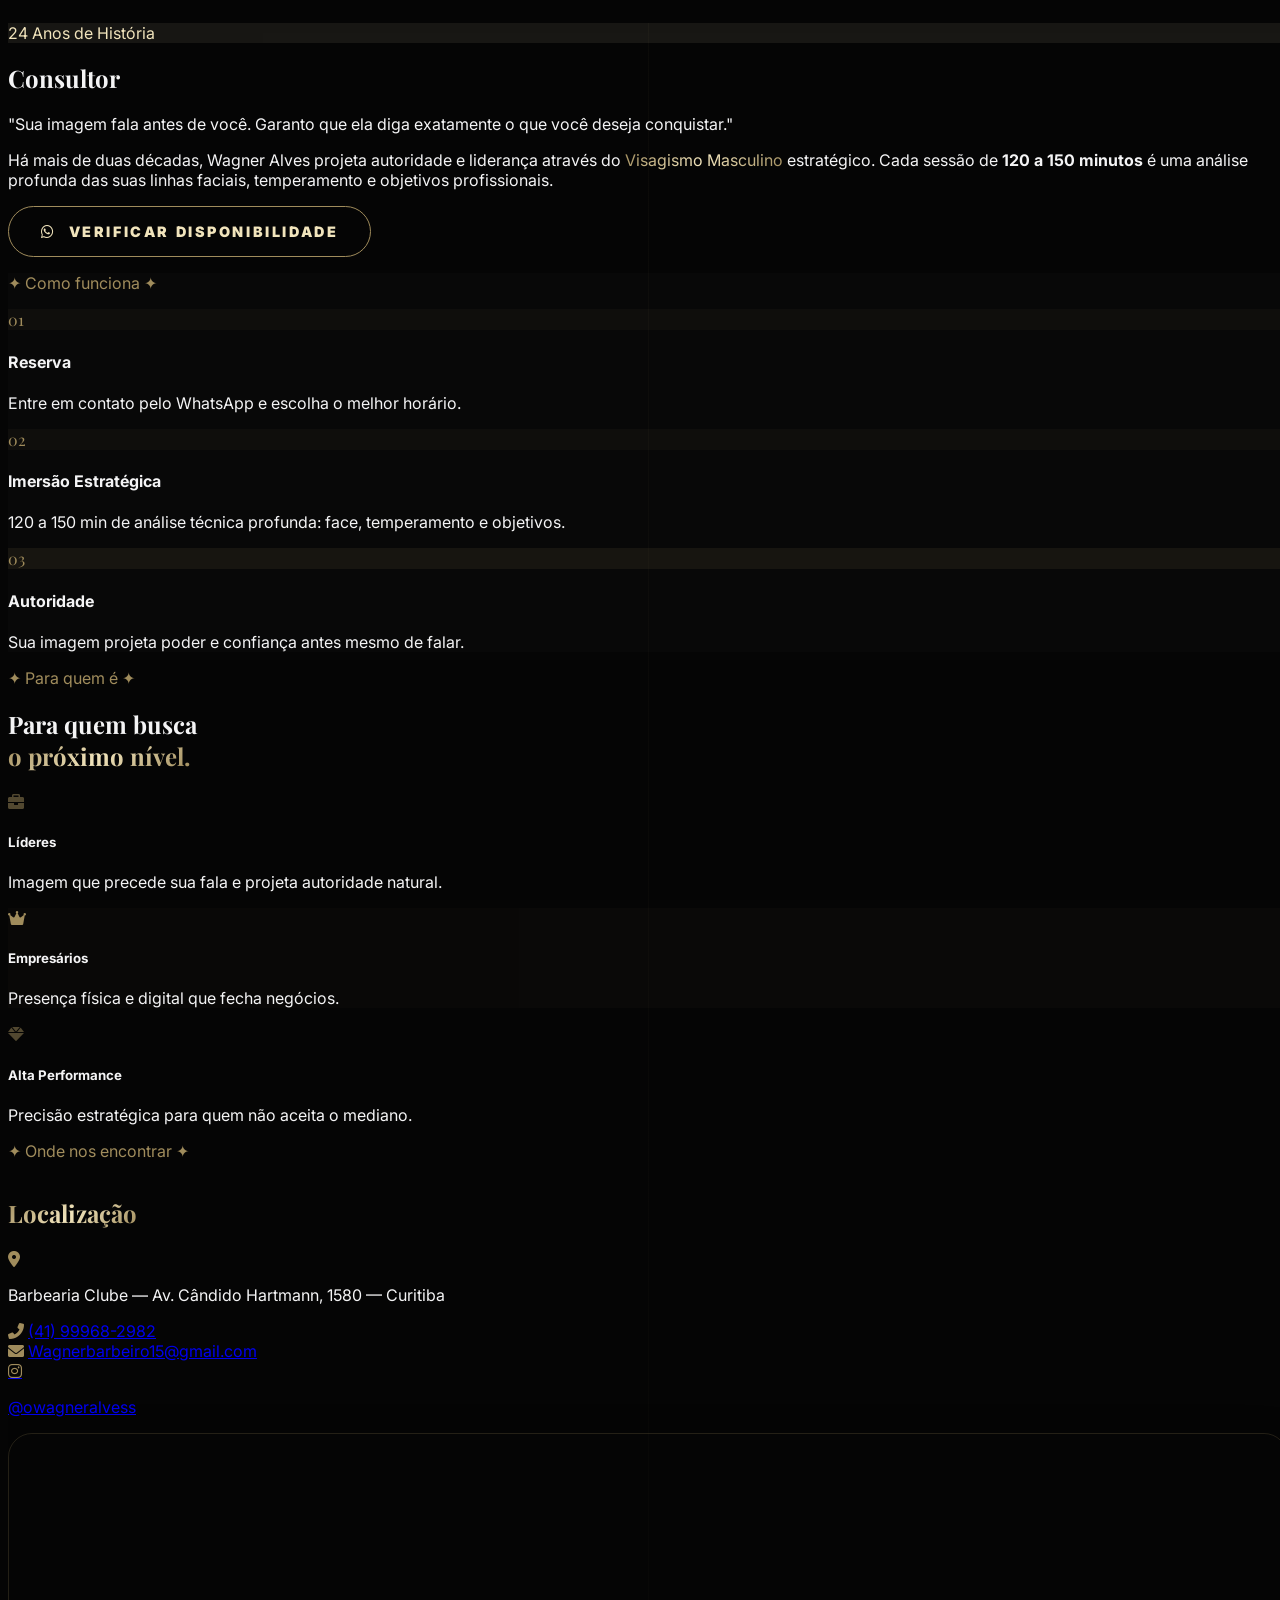
==== commit 130a2e7d: "Corrige mes divergente na barra de urgencia mobile (Maio -> Julho)" ====
--- a/index.html
+++ b/index.html
@@ -852,7 +852,7 @@
             <span style="width:6px;height:6px;border-radius:50%;background:#22c55e;display:inline-block;animation:blink 1.5s infinite;flex-shrink:0"></span>
             <span id="vagas-bar-mobile">2 vagas</span>
             <span style="color:rgba(160,140,92,0.4)">·</span>
-            <span>Maio</span>
+            <span>Julho</span>
             <span style="color:rgba(160,140,92,0.4)">·</span>
             <a href="https://wa.me/5541999682982?text=Olá%20Wagner,%20gostaria%20de%20agendar%20uma%20consultoria" onclick="dispararPixelContato()" style="color:var(--gold-light);text-decoration:underline;text-underline-offset:2px;">Garantir vaga →</a>
         </p>
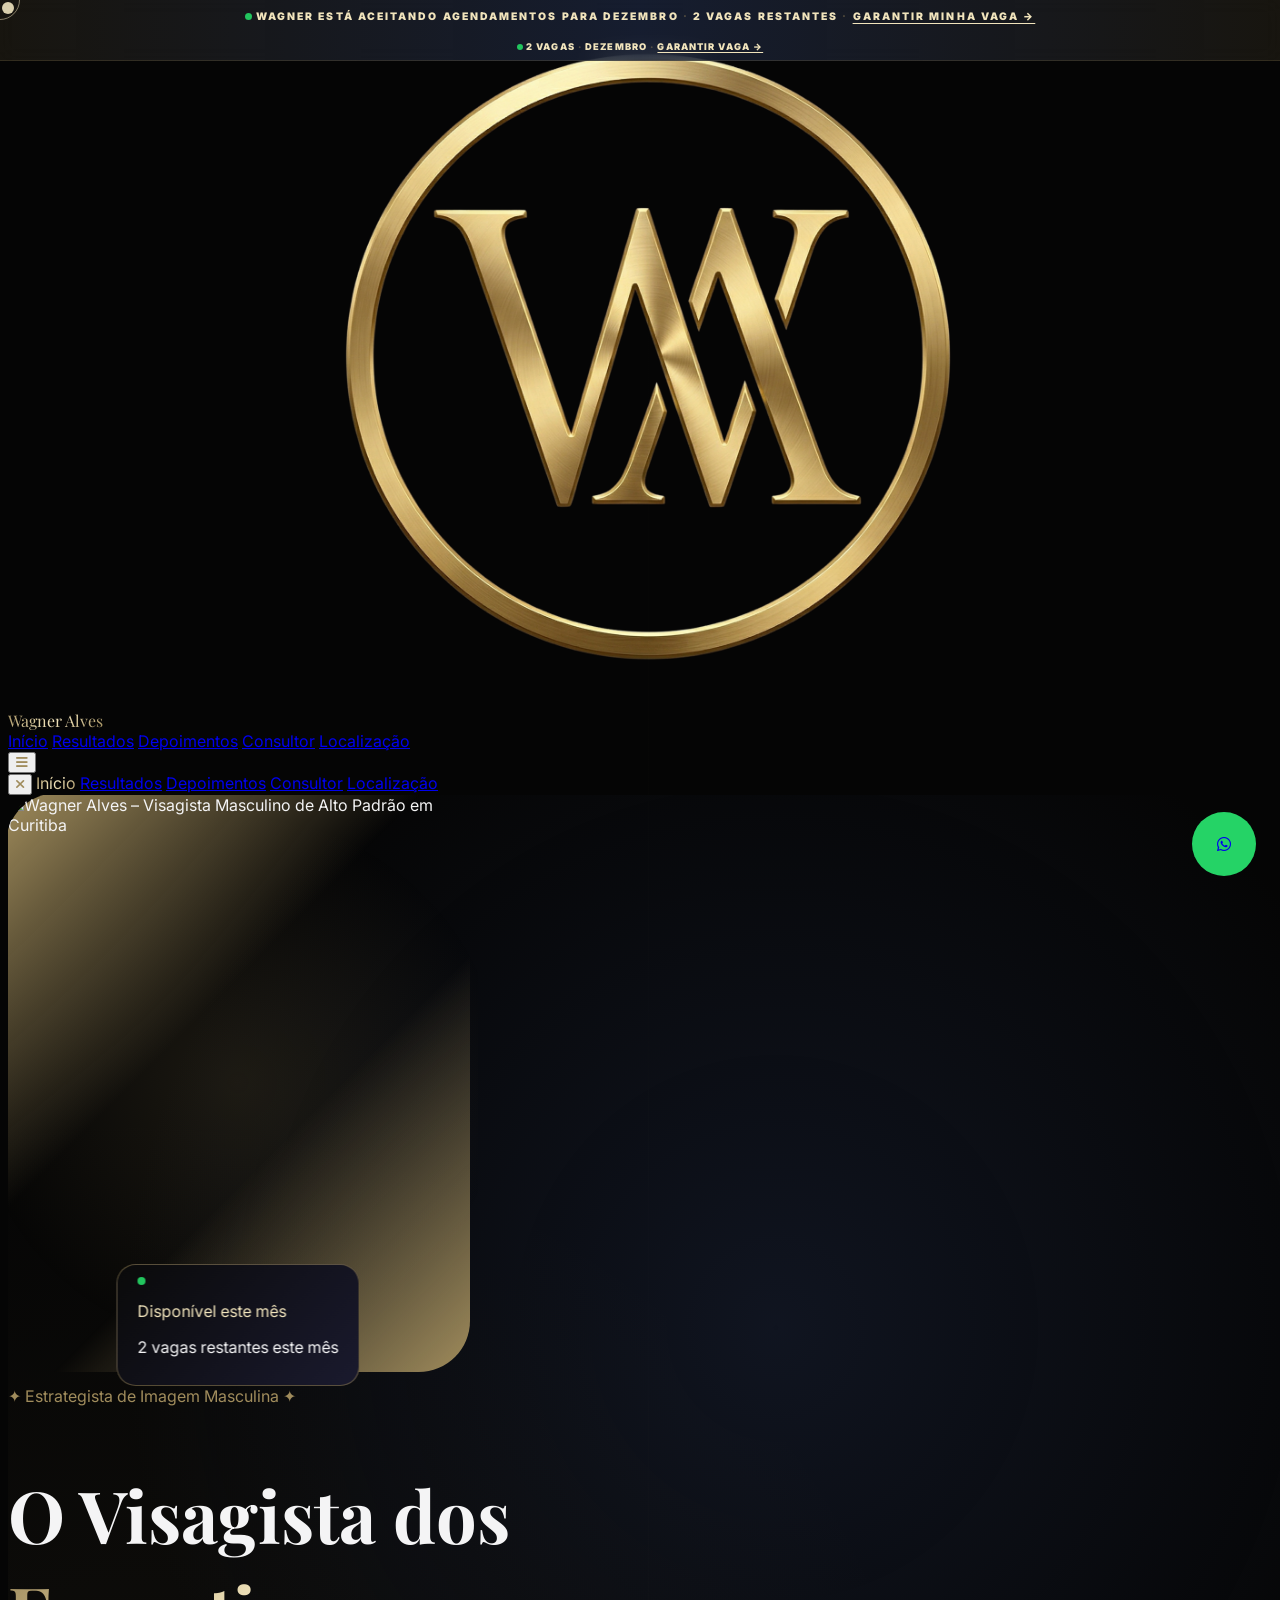
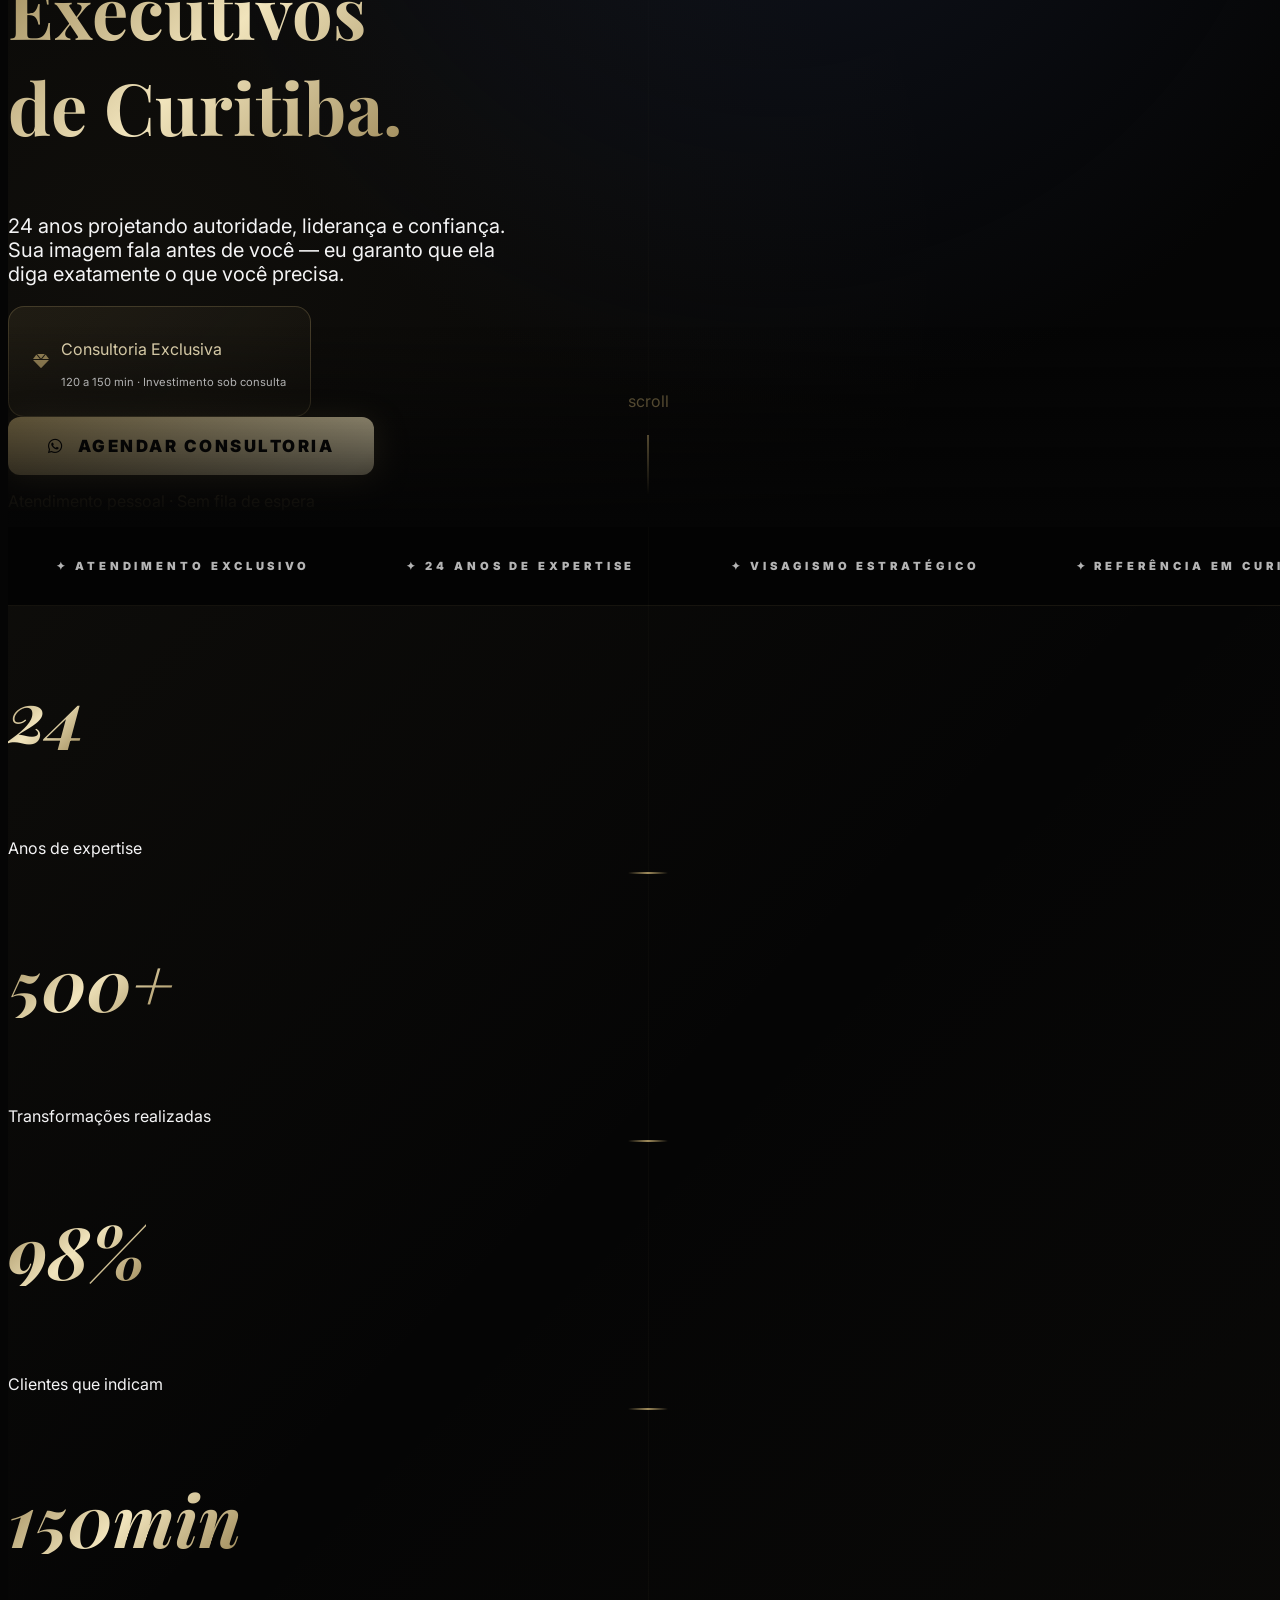
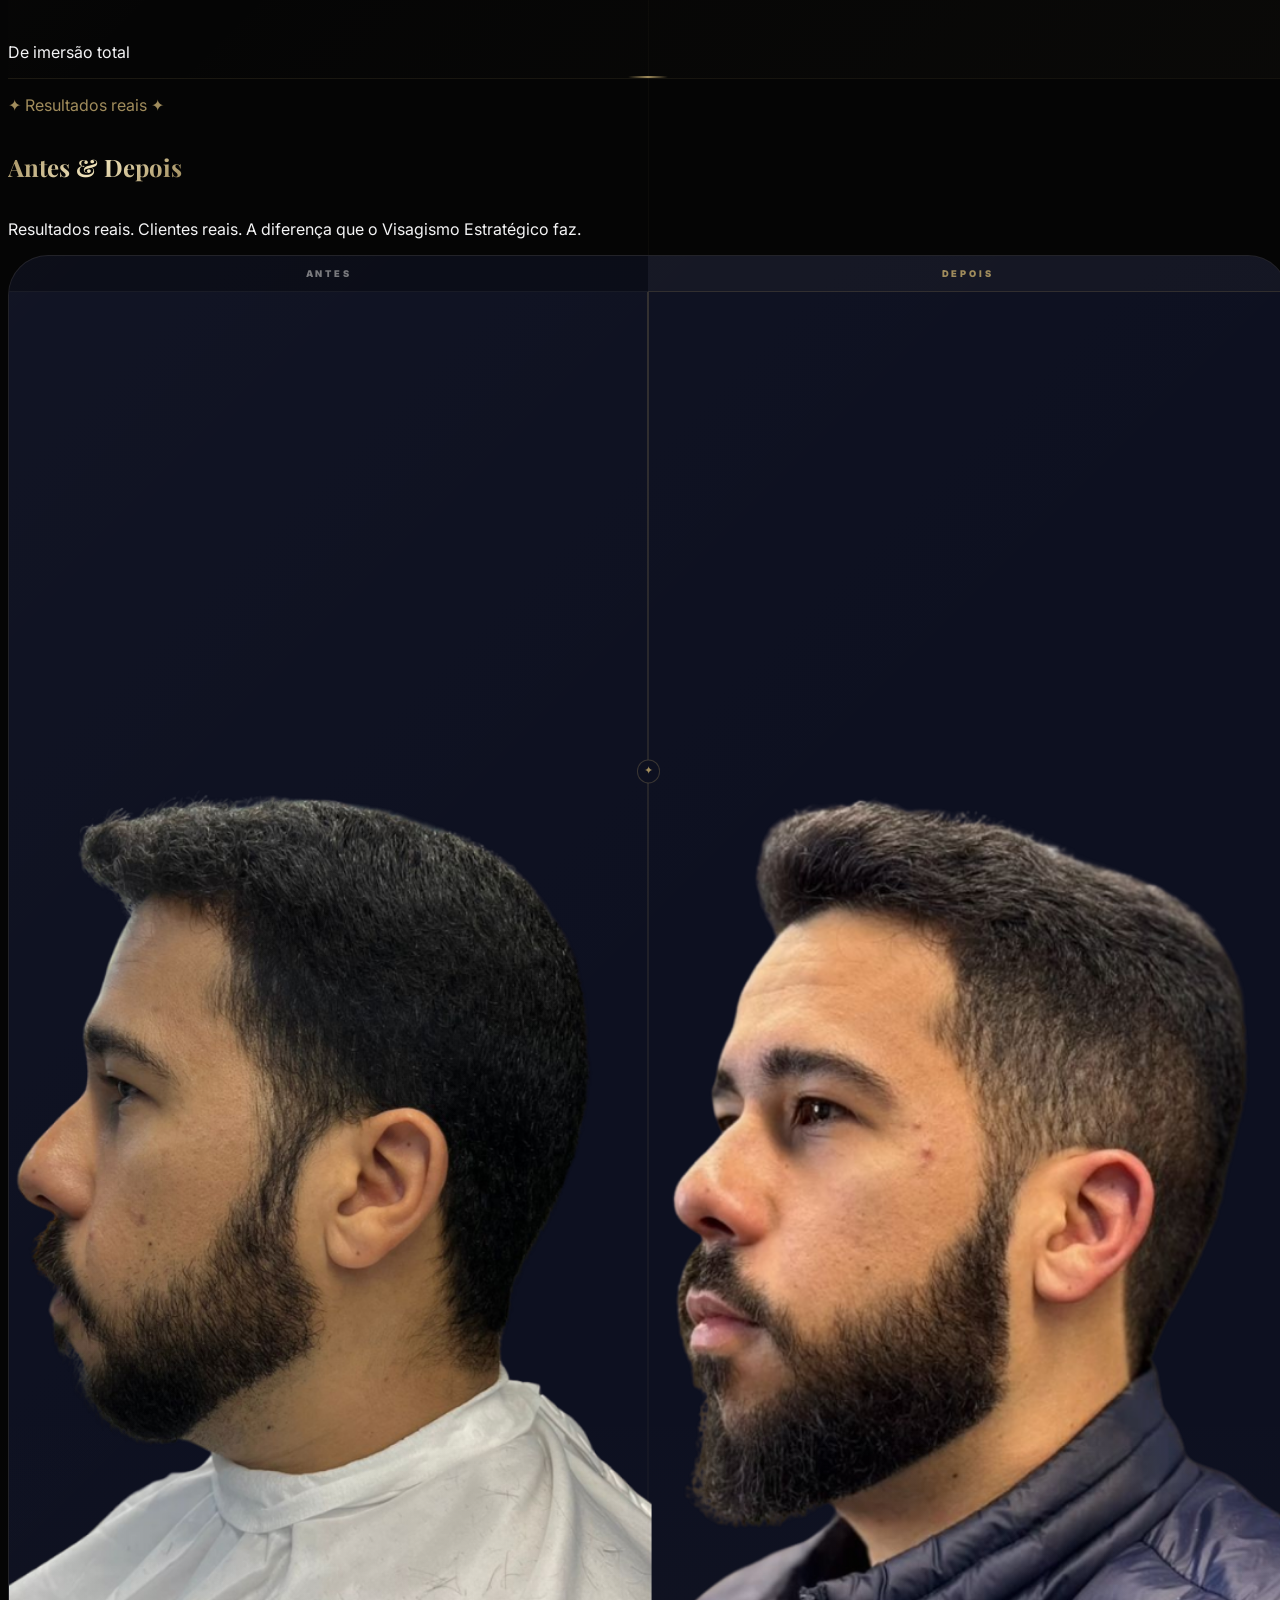
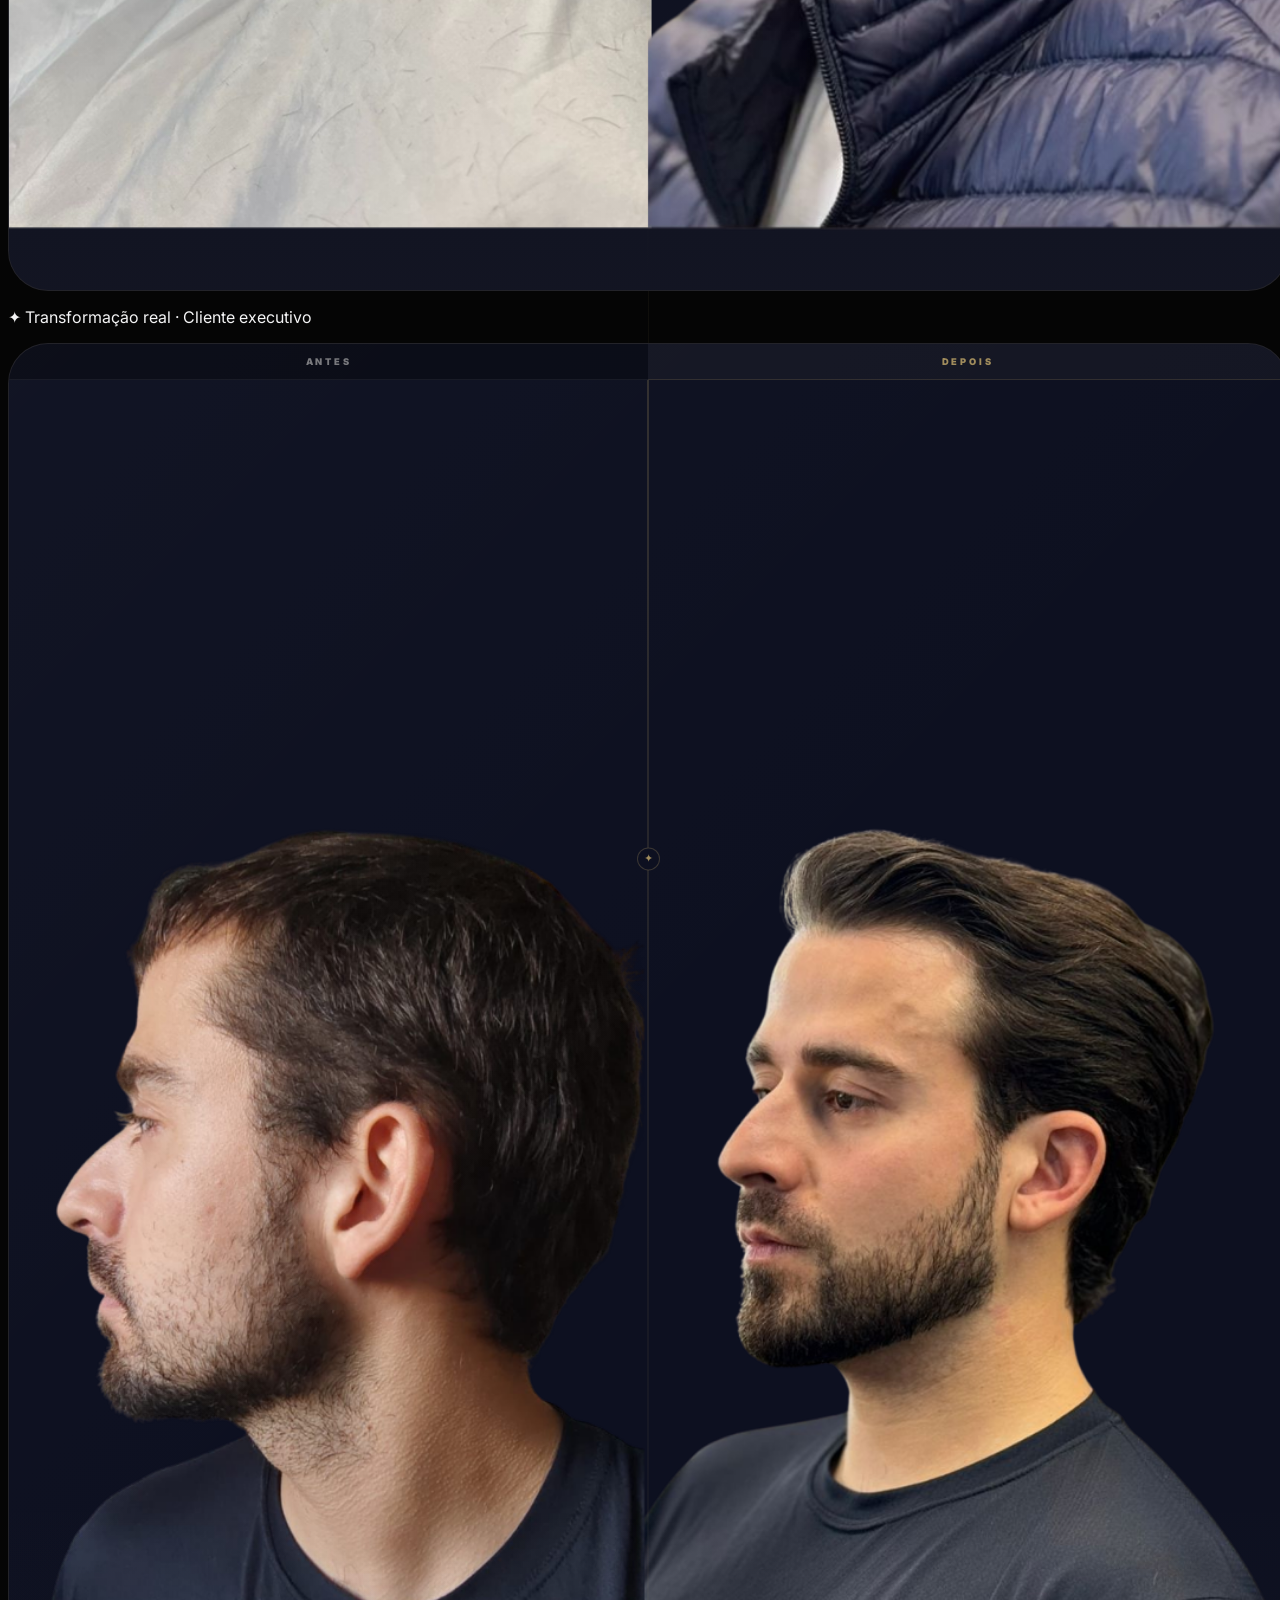
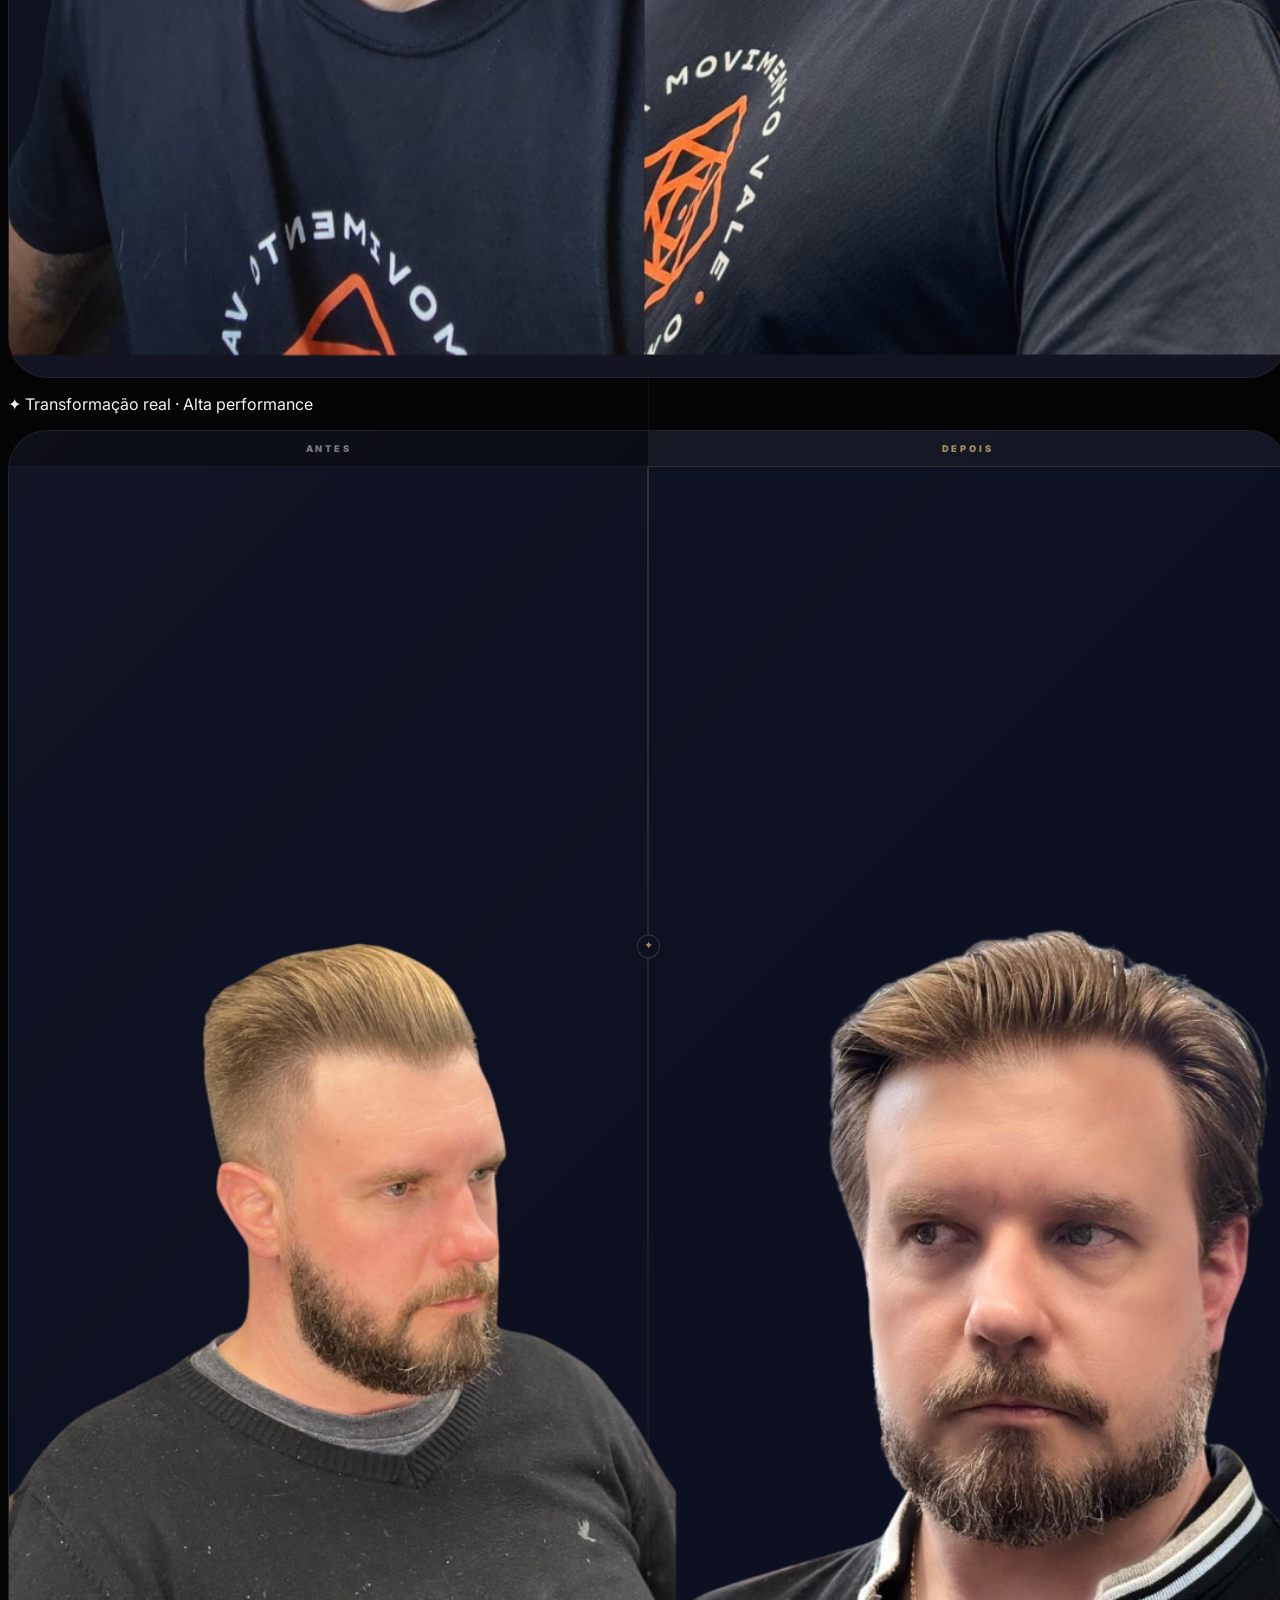
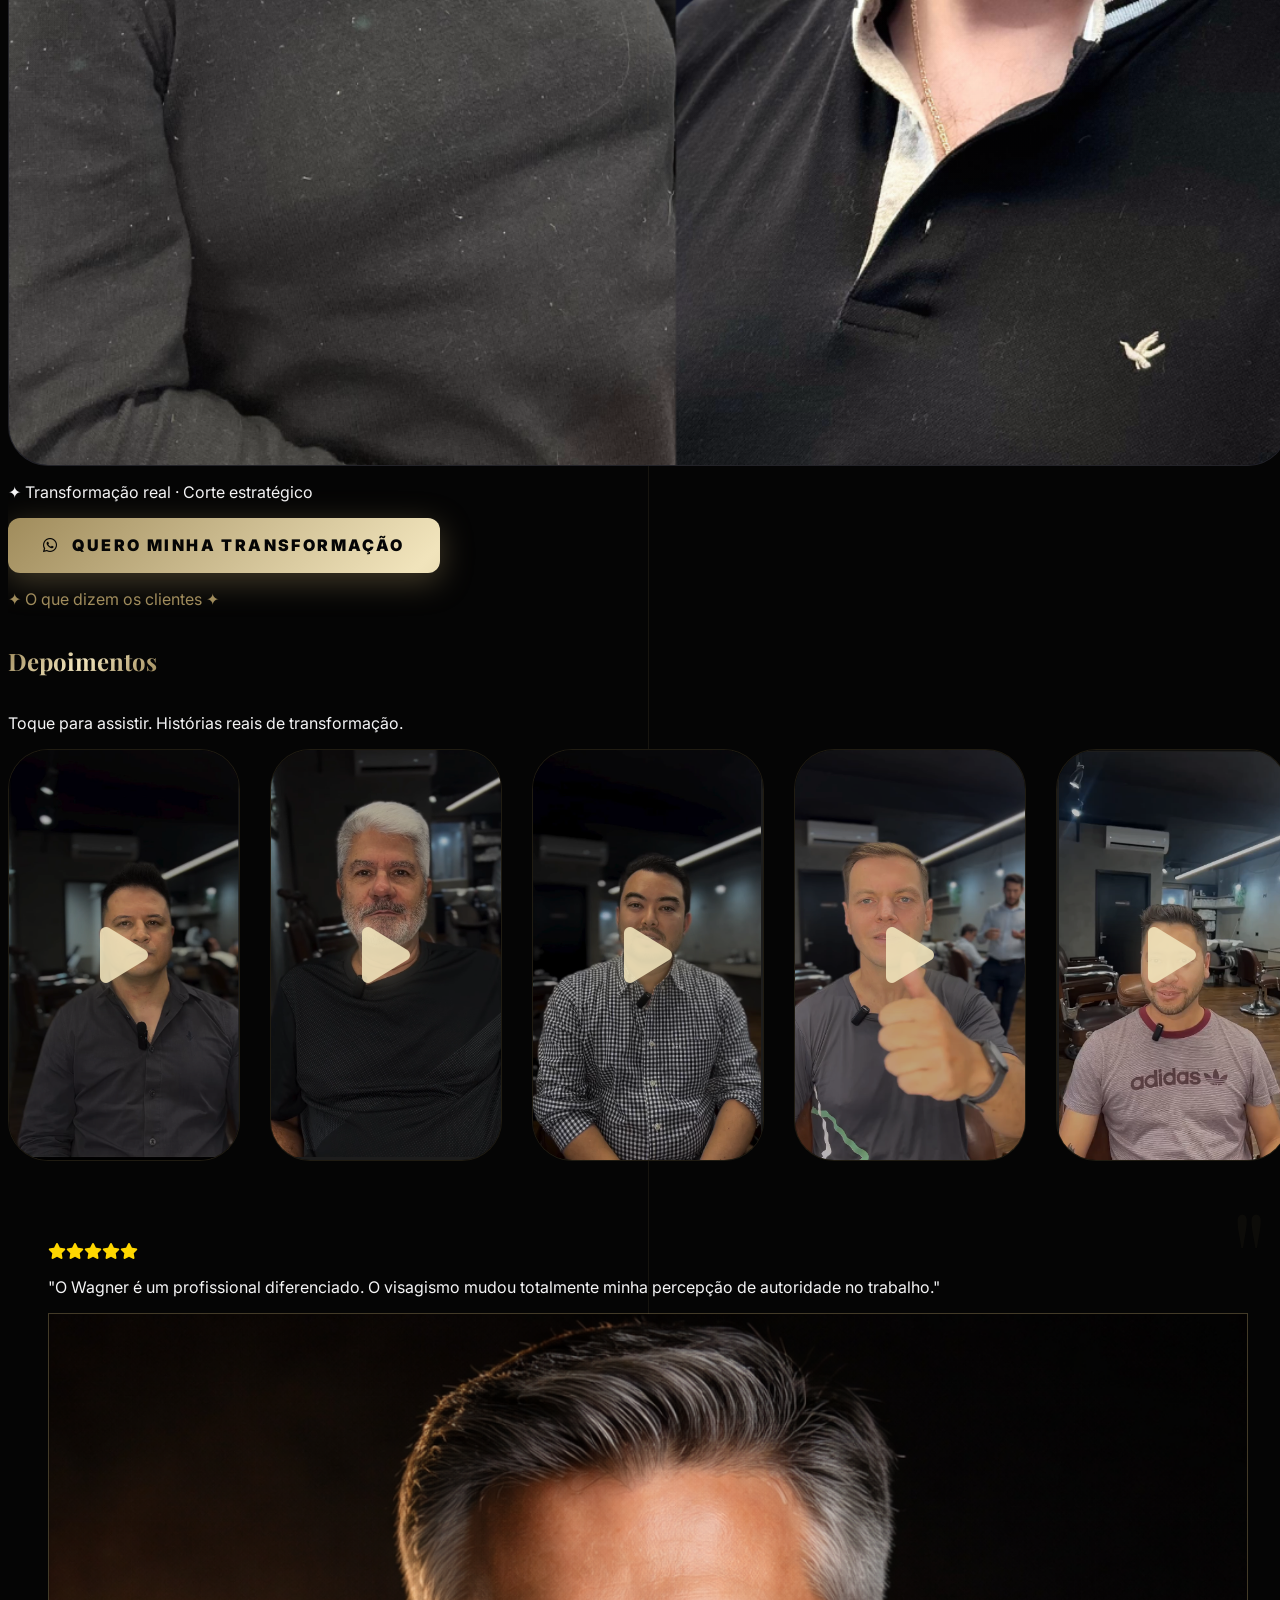
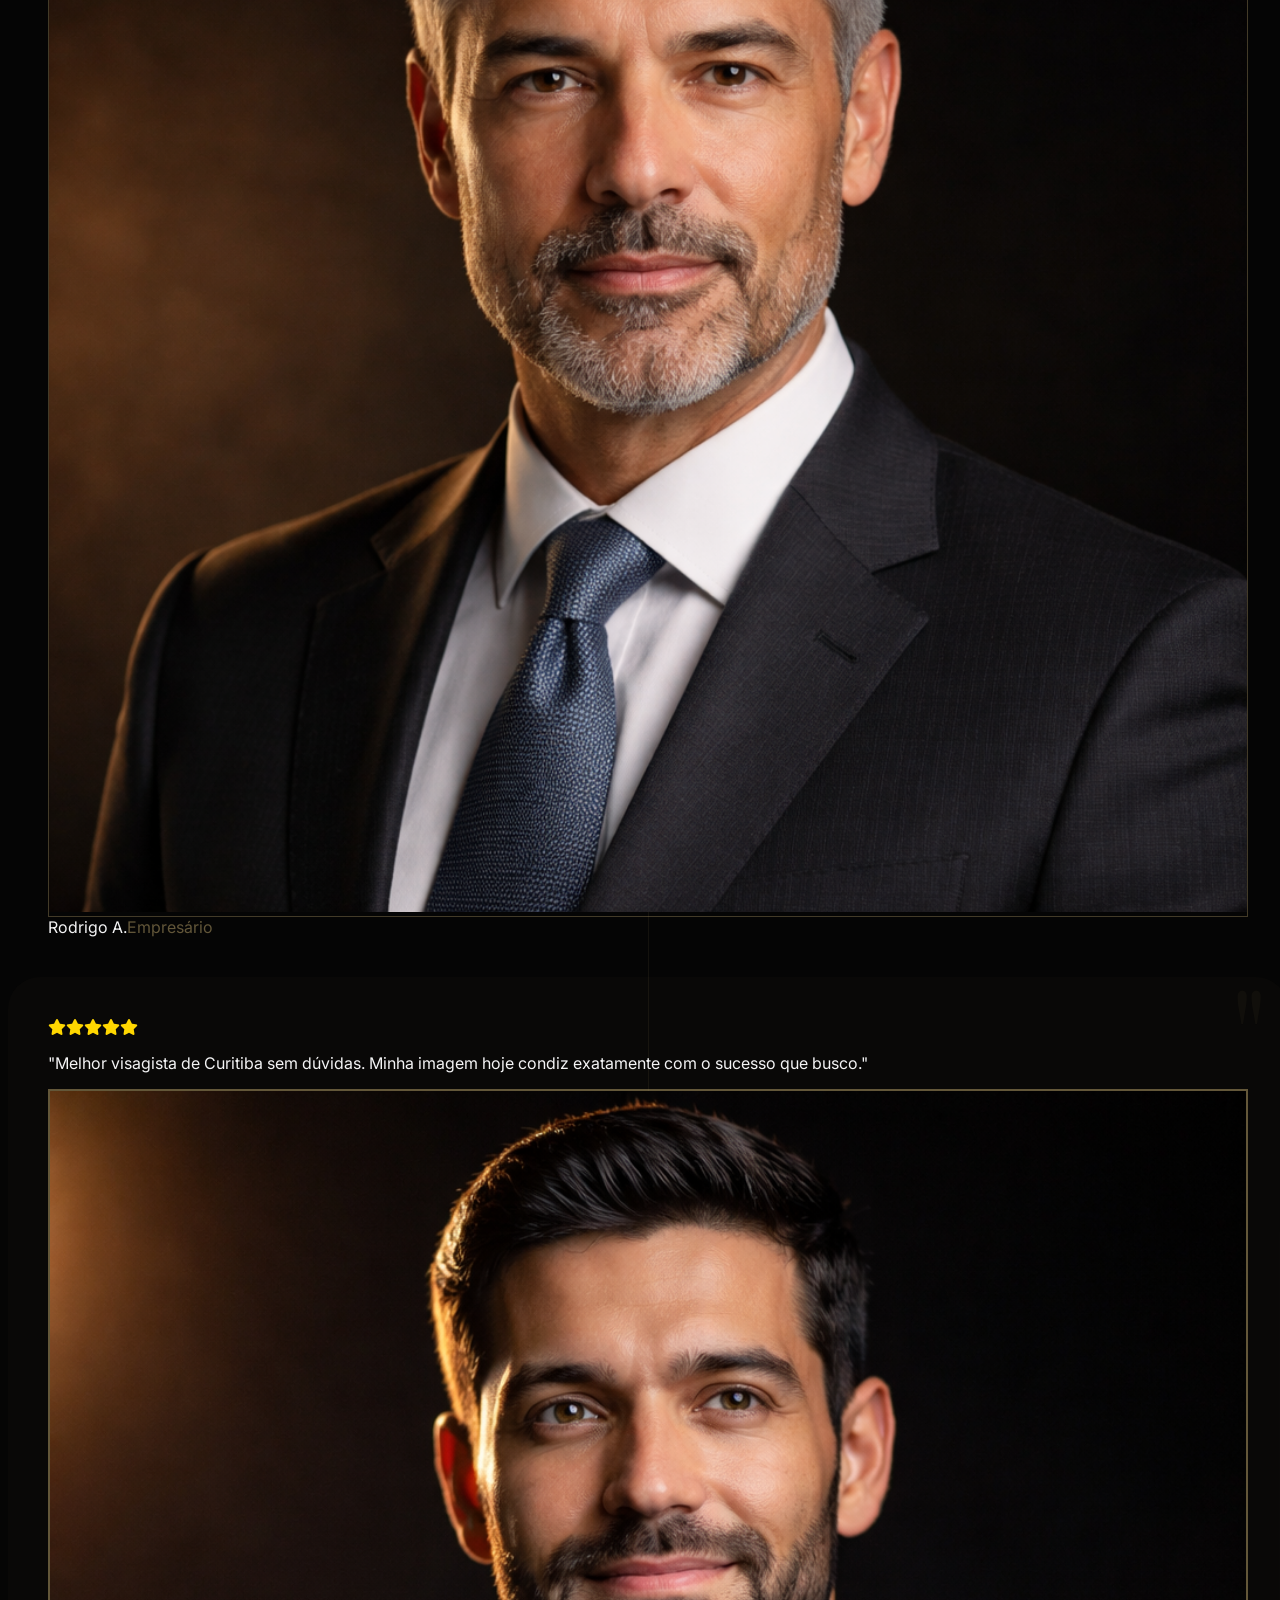
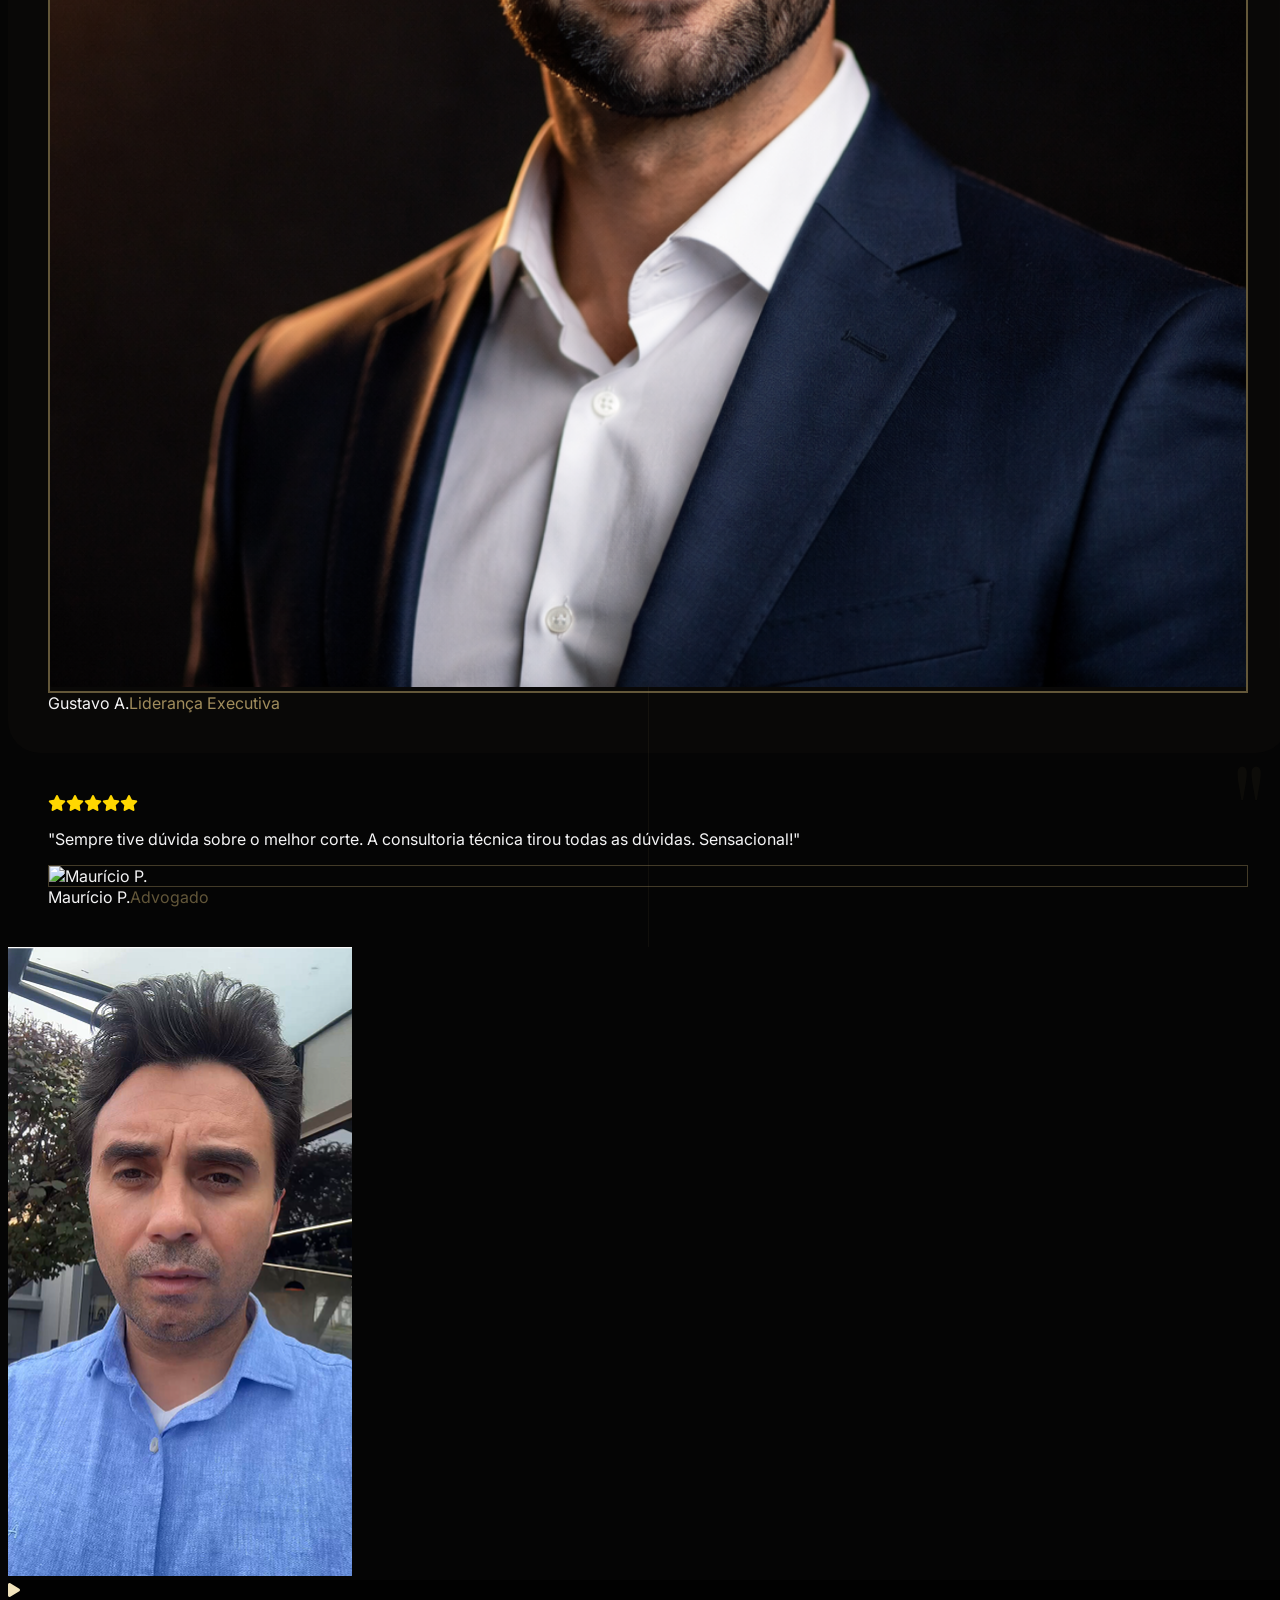
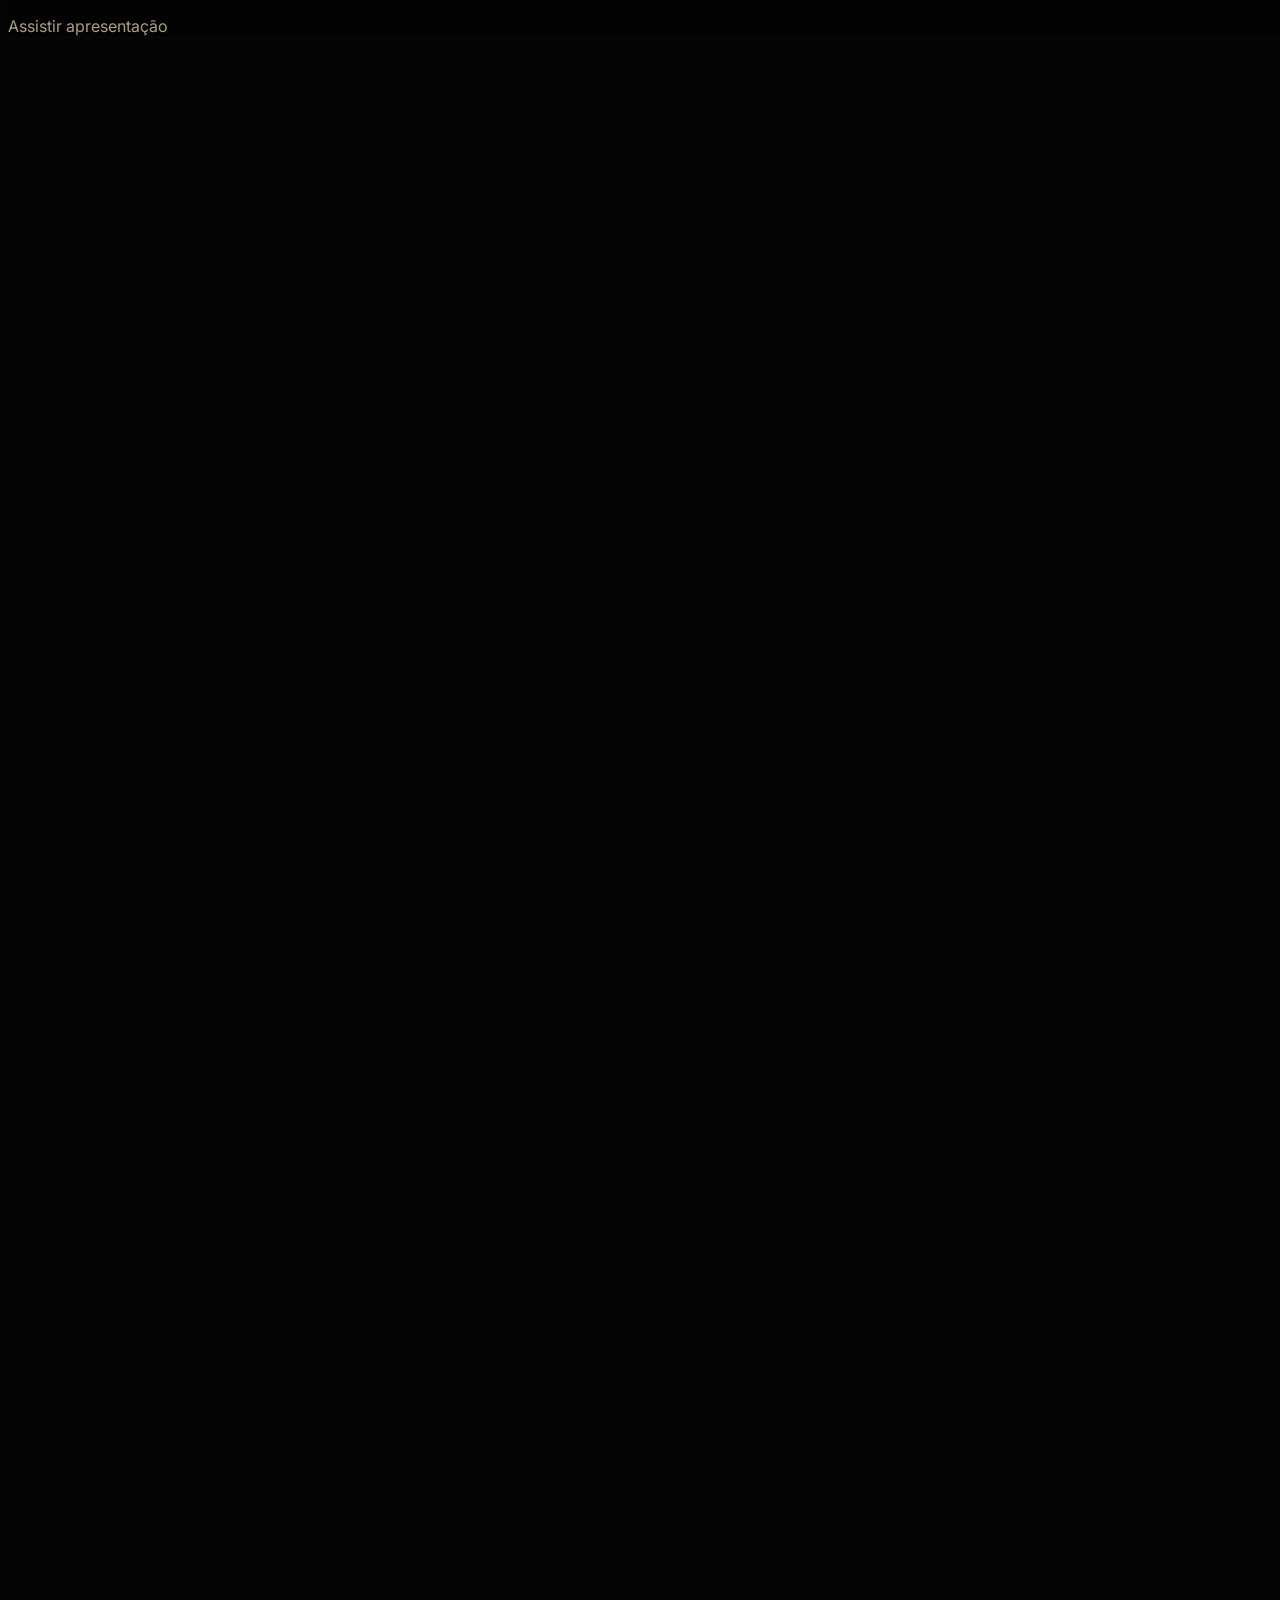
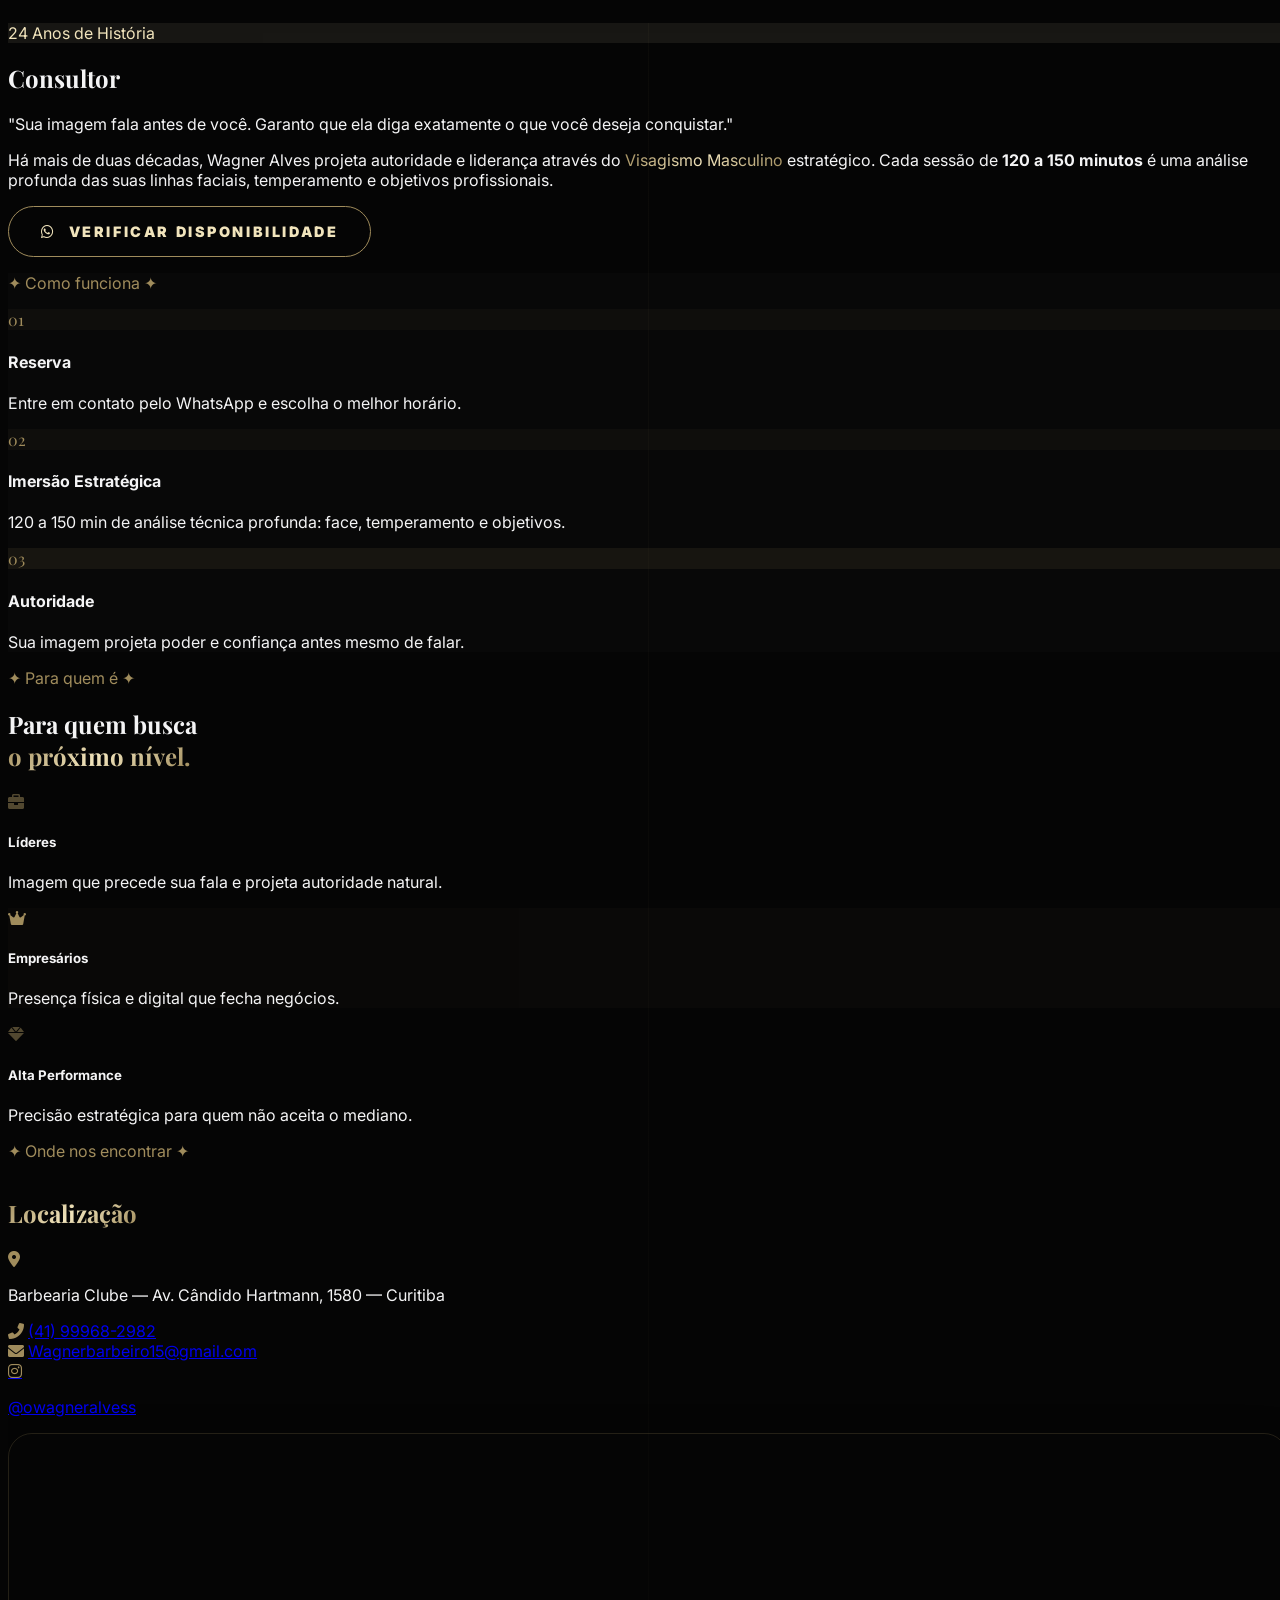
==== commit 638c0ffd: "Torna o mes da barra de urgencia automatico (calculado pelo calendario) em vez de fixo no texto" ====
--- a/index.html
+++ b/index.html
@@ -840,7 +840,7 @@
         <!-- Versão DESKTOP: tudo em uma linha -->
         <p class="hidden md:flex" style="font-size:0.65rem;font-weight:900;letter-spacing:0.2em;text-transform:uppercase;color:var(--gold-light);align-items:center;justify-content:center;gap:10px;margin:0;padding:10px 16px;">
             <span style="width:7px;height:7px;border-radius:50%;background:#22c55e;display:inline-block;animation:blink 1.5s infinite;flex-shrink:0"></span>
-            <span>Wagner está aceitando agendamentos para julho</span>
+            <span>Wagner está aceitando agendamentos para <span id="mes-agendamento-desktop">julho</span></span>
             <span style="color:rgba(160,140,92,0.4)">·</span>
             <span id="vagas-bar">2 vagas restantes</span>
             <span style="color:rgba(160,140,92,0.4)">·</span>
@@ -852,7 +852,7 @@
             <span style="width:6px;height:6px;border-radius:50%;background:#22c55e;display:inline-block;animation:blink 1.5s infinite;flex-shrink:0"></span>
             <span id="vagas-bar-mobile">2 vagas</span>
             <span style="color:rgba(160,140,92,0.4)">·</span>
-            <span>Julho</span>
+            <span id="mes-agendamento-mobile">Julho</span>
             <span style="color:rgba(160,140,92,0.4)">·</span>
             <a href="https://wa.me/5541999682982?text=Olá%20Wagner,%20gostaria%20de%20agendar%20uma%20consultoria" onclick="dispararPixelContato()" style="color:var(--gold-light);text-decoration:underline;text-underline-offset:2px;">Garantir vaga →</a>
         </p>
@@ -1557,6 +1557,16 @@
         if (elBarMobile) elBarMobile.textContent = vagas + (vagas === 1 ? ' vaga' : ' vagas');
         if (elPopup) elPopup.textContent = vagas + (vagas === 1 ? ' vaga' : ' vagas');
 
+        // ─── MÊS ATUAL (barra de urgência) ───
+        // Antes ficava escrito na mão em dois lugares (desktop/mobile) e ficava
+        // fácil os dois saírem dessincronizados. Agora os dois puxam do mesmo cálculo.
+        const mesesPtBr = ['janeiro','fevereiro','março','abril','maio','junho','julho','agosto','setembro','outubro','novembro','dezembro'];
+        const nomeMesAtual = mesesPtBr[new Date().getMonth()];
+        const elMesDesktop = document.getElementById('mes-agendamento-desktop');
+        const elMesMobile = document.getElementById('mes-agendamento-mobile');
+        if (elMesDesktop) elMesDesktop.textContent = nomeMesAtual;
+        if (elMesMobile) elMesMobile.textContent = nomeMesAtual.charAt(0).toUpperCase() + nomeMesAtual.slice(1);
+
         // ─── CONTADORES ANIMADOS ───
         function animateCounter(el) {
             const target = parseInt(el.getAttribute('data-target'));
